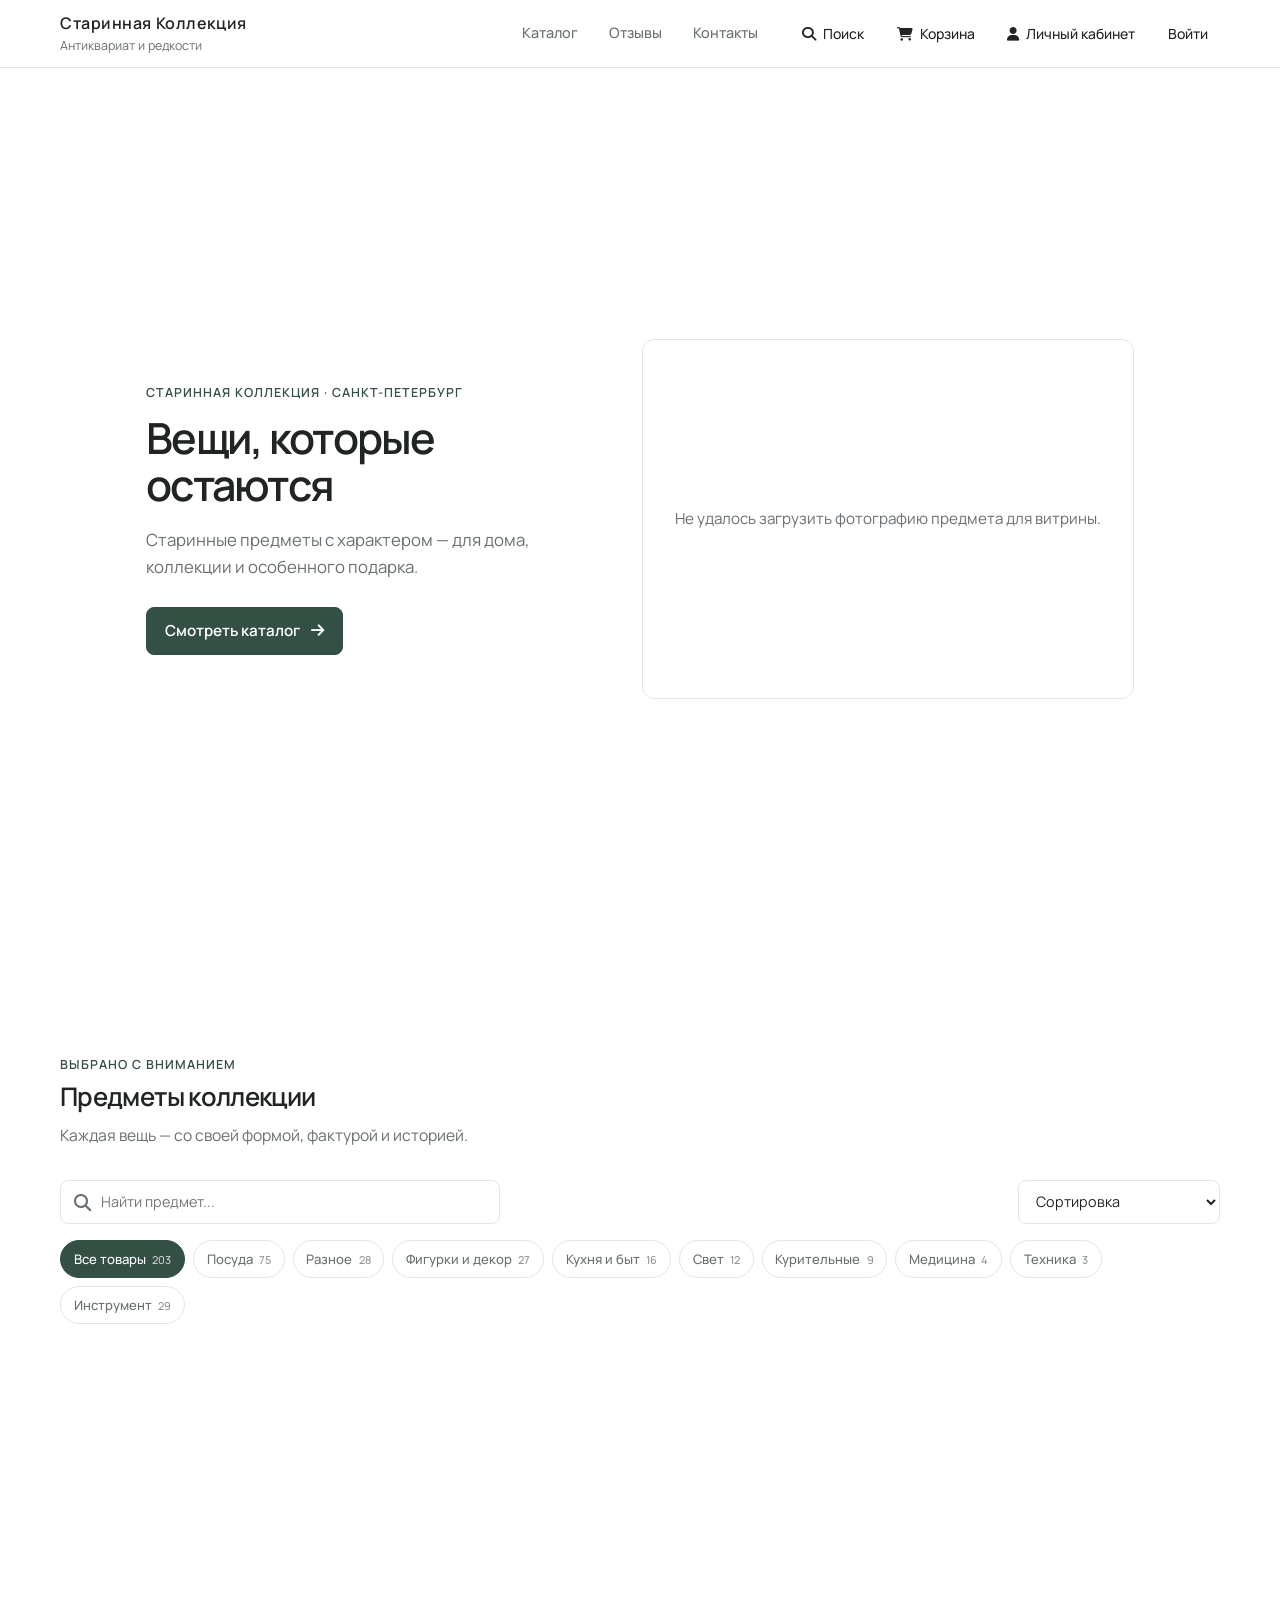
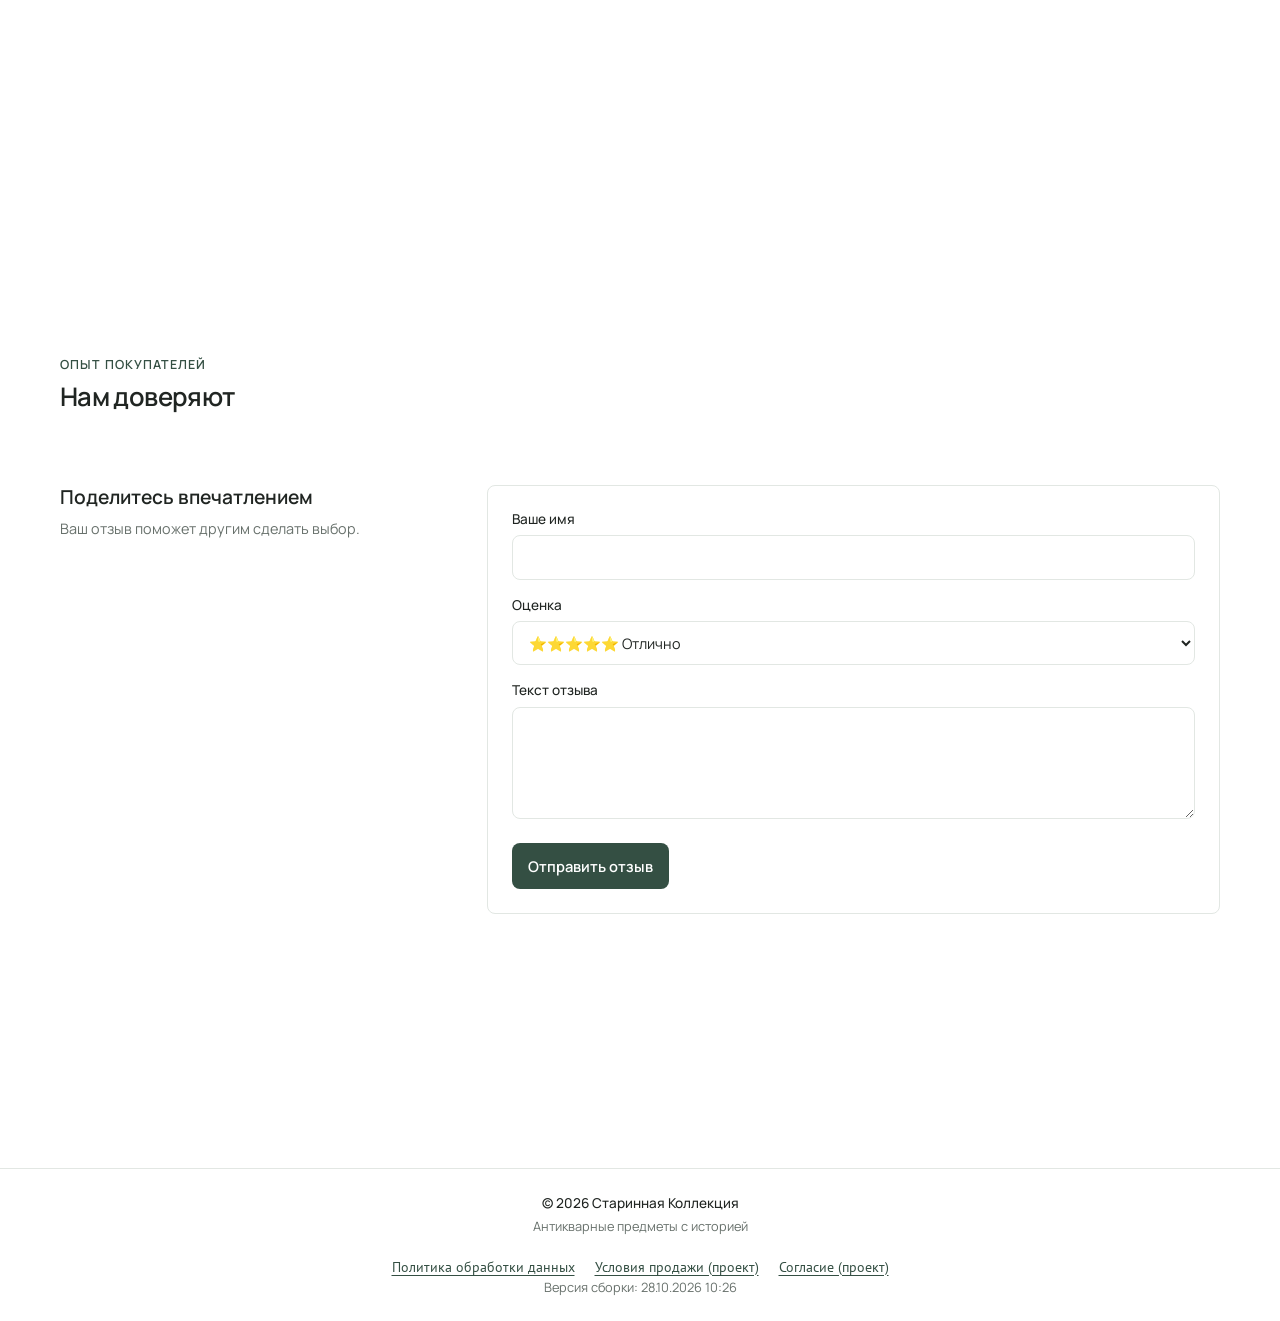
==== index.html @ 0334d9f9 "Add files via upload" ====
<!DOCTYPE html>
<html lang="ru">
<head>
    <meta charset="UTF-8">
    <meta name="viewport" content="width=device-width, initial-scale=1.0">
    <meta http-equiv="Content-Security-Policy" content="connect-src 'self' https://qxaokgxjahojcqevlwhb.supabase.co wss://qxaokgxjahojcqevlwhb.supabase.co https://esm.sh/@imgly/background-removal@1.5.5/ https://staticimgly.com/@imgly/background-removal-data/1.5.5/dist/;">
    <meta name="theme-color" content="#ffffff">
    <script>
        try {
            const darkTheme = localStorage.getItem('maison-antique-theme') === 'dark';
            document.documentElement.dataset.theme = darkTheme ? 'dark' : 'light';
            document.querySelector('meta[name="theme-color"]').content = darkTheme ? '#0e0e0d' : '#ffffff';
        } catch (error) {
            document.documentElement.dataset.theme = 'light';
            document.querySelector('meta[name="theme-color"]').content = '#ffffff';
        }
    </script>
    <title>Старинная Коллекция — Антиквариат и Редкости</title>
    <meta name="description" content="Старинная Коллекция — интернет-магазин антикварных предметов и редкостей. Каталог, информация о доставке и связь с продавцом.">
    <link rel="icon" type="image/svg+xml" href="icon.svg">
    <link rel="preload" href="https://20.img.avito.st/image/1/1.IEtC17a5jKJ0fk6nDstJUth0iqj29IRg83SOpv5-hqA.tYRgjCpBrWv1XUH5AW1mdQuFULNS26klw4SbJEH8M6w?cqp=2.t1HIWs49Zlua0bThgVnHIpZuebLj66sfMbxQTVJ8d_0j8T1a6TujNC2Ztf15ZpTDGKmKvo-IgyzBmmY5Vg0=" as="image" fetchpriority="high" referrerpolicy="no-referrer">
    <link rel="preconnect" href="https://fonts.googleapis.com">
    <link rel="preconnect" href="https://fonts.gstatic.com" crossorigin>
    <link rel="preload" href="https://fonts.googleapis.com/css2?family=Manrope:wght@400;500;600;700&family=Old+Standard+TT:ital,wght@0,400;0,700;1,400&family=PT+Sans:wght@400;700&display=swap" as="style" onload="this.onload=null;this.rel='stylesheet'">
    <link rel="preload" href="https://cdnjs.cloudflare.com/ajax/libs/font-awesome/6.4.0/css/all.min.css" as="style" onload="this.onload=null;this.rel='stylesheet'">
    <link rel="preconnect" href="https://cdn.jsdelivr.net" crossorigin>
    <link rel="preconnect" href="https://qxaokgxjahojcqevlwhb.supabase.co" crossorigin>
    <link rel="manifest" href="manifest.webmanifest">
    <link rel="stylesheet" href="css/design-system.css">
    <link rel="stylesheet" href="css/style.css">
    <link rel="preload" href="css/auth.css" as="style" onload="this.onload=null;this.rel='stylesheet'">
    <link rel="preload" href="css/admin.css" as="style" onload="this.onload=null;this.rel='stylesheet'">
    <link rel="stylesheet" href="css/messages.css">
    <link rel="preload" href="css/profile.css" as="style" onload="this.onload=null;this.rel='stylesheet'">
    <link rel="stylesheet" href="css/legal.css">
    <link rel="stylesheet" href="css/theme.css">
    <noscript>
        <link rel="stylesheet" href="https://fonts.googleapis.com/css2?family=Manrope:wght@400;500;600;700&family=Old+Standard+TT:ital,wght@0,400;0,700;1,400&family=PT+Sans:wght@400;700&display=swap">
        <link rel="stylesheet" href="https://cdnjs.cloudflare.com/ajax/libs/font-awesome/6.4.0/css/all.min.css">
        <link rel="stylesheet" href="css/auth.css">
        <link rel="stylesheet" href="css/admin.css">
        <link rel="stylesheet" href="css/profile.css">
    </noscript>
</head>
<body>
<header class="site-header home-header">
    <div class="container">
        <div class="header-content">
            <div class="logo">
                <h1 class="logo-text"><a href="#shop">Старинная Коллекция</a></h1>
                <p class="logo-subtitle">Антиквариат и редкости</p>
            </div>
            <nav class="primary-nav" aria-label="Основная навигация">
                <a href="#products">Каталог</a>
                <a href="#reviews">Отзывы</a>
                <button type="button" data-open-contact>Контакты</button>
            </nav>
            <div class="header-actions">
                <a href="#search-input" class="header-search"><i class="fas fa-search" aria-hidden="true"></i><span>Поиск</span></a>
                <a href="#cart" id="cart-btn" class="btn-phone"><i class="fas fa-shopping-bag" aria-hidden="true"></i><span>Корзина</span></a>
                <a href="#lk" class="btn-phone header-account"><i class="fas fa-user" aria-hidden="true"></i><span>Личный кабинет</span></a>
                <button type="button" class="btn-phone header-login" id="auth-open">Войти</button>
            </div>
        </div>
    </div>
</header>
<main id="view-shop">

    <section class="hero">
        <div class="container">
            <div class="hero-content">
                <div class="hero-copy">
                    <p class="hero-eyebrow">Старинная Коллекция <span>·</span> Санкт-Петербург</p>
                    <h2 class="hero-title">Вещи, которые остаются</h2>
                    <p class="hero-subtitle">Старинные предметы с характером — для дома, коллекции и особенного подарка.</p>
                    <div class="hero-actions">
                        <a href="#products" class="btn-primary">Смотреть каталог <i class="fas fa-arrow-right" aria-hidden="true"></i></a>
                    </div>
                </div>
                <figure class="hero-visual featured-showcase" id="featured-product" data-featured-avito-id="1798483850" aria-label="Выбор коллекции">
                    <a class="featured-showcase-image-link" id="featured-product-image-link" href="#products" aria-label="Открыть рекомендованный предмет">
                        <div class="featured-showcase-image-stage">
                            <img id="featured-product-image" src="https://20.img.avito.st/image/1/1.IEtC17a5jKJ0fk6nDstJUth0iqj29IRg83SOpv5-hqA.tYRgjCpBrWv1XUH5AW1mdQuFULNS26klw4SbJEH8M6w?cqp=2.t1HIWs49Zlua0bThgVnHIpZuebLj66sfMbxQTVJ8d_0j8T1a6TujNC2Ztf15ZpTDGKmKvo-IgyzBmmY5Vg0=" alt="Папиросницы, спичечница и др" referrerpolicy="no-referrer" decoding="async" loading="eager" fetchpriority="high">
                        </div>
                    </a>
                    <figcaption class="featured-showcase-caption">
                        <div class="featured-showcase-copy">
                            <span class="hero-caption-label">Выбор коллекции</span>
                            <h3 class="hero-caption-title"><a id="featured-product-title" href="#products"></a></h3>
                            <p class="featured-showcase-price" id="featured-product-price"></p>
                            <p class="featured-showcase-description" id="featured-product-description"></p>
                        </div>
                        <a class="featured-showcase-action" id="featured-product-action" href="#products">
                            Смотреть предмет <i class="fas fa-arrow-right" aria-hidden="true"></i>
                        </a>
                    </figcaption>
                </figure>
                <div class="featured-showcase-empty" id="featured-product-empty" role="status" hidden>
                    Сейчас нет предметов с фотографиями для витрины.
                </div>
            </div>
        </div>
    </section>

    <section id="products" class="products-section">
        <div class="container">
            <div class="section-intro">
                <p class="section-kicker">Выбрано с вниманием</p>
                <h2 class="section-title">Предметы коллекции</h2>
                <p class="section-description">Каждая вещь — со своей формой, фактурой и историей.</p>
            </div>

            <div class="search-sort-bar">
                <div class="search-box">
                    <i class="fas fa-search" aria-hidden="true"></i>
                    <input type="search" id="search-input" aria-label="Поиск по названию, описанию или категории" placeholder="Найти предмет..." oninput="searchProducts()">
                </div>
                <div class="sort-options">
                    <label class="sr-only" for="sort-select">Сортировка товаров</label>
                    <select id="sort-select" onchange="handleSort(this.value)">
                        <option value="default">Сортировка</option>
                        <option value="price-asc">Цена: по возрастанию</option>
                        <option value="price-desc">Цена: по убыванию</option>
                        <option value="new-first">Новинки</option>
                    </select>
                    <button class="reset-btn" onclick="resetFilters()" style="display:none" id="reset-filters-btn">Сброс</button>
                </div>
            </div>

            <div class="category-filters" id="category-filters">
            </div>

            <div class="products-grid" id="products-grid">
            </div>
        </div>
    </section>

    <section id="reviews" class="reviews-section">
        <div class="container">
            <div class="section-intro">
                <p class="section-kicker">Опыт покупателей</p>
                <h2 class="section-title">Нам доверяют</h2>
            </div>

            <div class="reviews-container" id="reviews-container">
            </div>

            <div class="review-form-section">
                <div class="review-form-heading">
                    <h3 class="form-title">Поделитесь впечатлением</h3>
                    <p>Ваш отзыв поможет другим сделать выбор.</p>
                </div>
                <form id="review-form" class="vintage-form">
                    <div class="form-group">
                        <label for="review-name">Ваше имя</label>
                        <input type="text" id="review-name" name="name" required>
                    </div>
                    <div class="form-group">
                        <label for="review-rating">Оценка</label>
                        <select id="review-rating" name="rating" required>
                            <option value="5">⭐⭐⭐⭐⭐ Отлично</option>
                            <option value="4">⭐⭐⭐⭐ Хорошо</option>
                            <option value="3">⭐⭐⭐ Нормально</option>
                            <option value="2">⭐⭐ Плохо</option>
                            <option value="1">⭐ Ужасно</option>
                        </select>
                    </div>
                    <div class="form-group">
                        <label for="review-text">Текст отзыва</label>
                        <textarea id="review-text" name="text" rows="4" required></textarea>
                    </div>
                    <button type="submit" class="btn-submit">Отправить отзыв</button>
                </form>
            </div>
        </div>
    </section>

    </main>
<dialog id="contact-dialog" class="contact-dialog" aria-labelledby="contact-dialog-title">
        <div class="contact-dialog-header">
            <div><p class="section-kicker">Мы на связи</p><h2 id="contact-dialog-title">Контакты</h2></div>
            <button type="button" class="contact-dialog-close" data-close-contact aria-label="Закрыть контакты">×</button>
        </div>
        <div class="contact-card">
            <div class="contact-item">
                <span class="contact-icon" aria-hidden="true">📞</span>
                <div class="contact-info">
                    <p class="contact-label">Телефон</p>
                    <p class="contact-value"><a href="tel:+79046334595">+7 (904) 633-45-95</a></p>
                </div>
            </div>
            <div class="contact-item">
                <span class="contact-icon" aria-hidden="true">📍</span>
                <div class="contact-info">
                    <p class="contact-label">Город</p>
                    <p class="contact-value">Санкт-Петербург</p>
                </div>
            </div>
            <div class="contact-item">
                <span class="contact-icon" aria-hidden="true">✉️</span>
                <div class="contact-info">
                    <p class="contact-label">Email</p>
                    <p class="contact-value"><a href="mailto:info@antique-shop.ru">info@antique-shop.ru</a></p>
                </div>
            </div>
        </div>
        <div class="social-links">
            <button type="button" class="social-link" onclick="openShopChat()">Сообщения на сайте</button>
            <a href="https://www.avito.ru/user/39b1f3f161f1355a0778e101989f1a3f/profile/all/kollektsionirovanie?id=8213894410&iid=8213894410&page_from=from_item_messenger&src=messenger&sellerId=39b1f3f161f1355a0778e101989f1a3f" class="social-link" target="_blank" rel="noopener">Avito</a>
        </div>
</dialog>
<main id="view-tool" hidden>
    <section class="tool-hero">
        <div class="container tool-hero-inner">
            <div class="tool-hero-copy">
                <p class="tool-eyebrow">Отдельное направление коллекции</p>
                <h1>Инструмент</h1>
                <p>Старинные приборы и инструменты — предметы точной механики, продуманной формы и повседневной истории.</p>
                <a href="#shop" class="tool-back-link"><i class="fas fa-arrow-left" aria-hidden="true"></i> Весь каталог</a>
            </div>
            <figure class="tool-hero-image" id="tool-hero-image" hidden></figure>
        </div>
    </section>
    <section class="tool-catalog-section">
        <div class="container">
            <div class="tool-catalog-heading">
                <div><p class="tool-eyebrow">Подборка</p><h2>Инструменты и приборы</h2></div>
                <p>Предметы из существующего каталога магазина.</p>
            </div>
            <div class="tool-controls">
                <label class="tool-search"><span class="sr-only">Поиск инструментов</span><i class="fas fa-search" aria-hidden="true"></i><input id="tool-search-input" type="search" placeholder="Найти предмет…"></label>
                <label class="sr-only" for="tool-sort-select">Сортировка инструментов</label>
                <select id="tool-sort-select" class="tool-sort-select">
                    <option value="default">Сортировка</option>
                    <option value="price-asc">Цена: по возрастанию</option>
                    <option value="price-desc">Цена: по убыванию</option>
                    <option value="new-first">Новинки</option>
                </select>
            </div>
            <div class="products-grid tool-products-grid" id="tool-products-grid" aria-live="polite"></div>
        </div>
    </section>
</main>
<div id="view-product" hidden><main class="product-detail-section"><div class="container">
        <a href="#shop" class="btn-back">← Вернуться к товарам</a>

        <div class="product-detail-container" id="p-product-detail">
            <!-- Content will be rendered here by JavaScript -->
        </div>
    </div></main></div>
<div id="view-cart" class="cart-page" hidden><main class="cart-container">
        <div class="cart-header">
            <p class="cart-eyebrow">Ваш выбор</p>
            <h1>Корзина</h1>
            <p>В корзине <span id="c-cart-count">0</span> шт.</p>
        </div>

        <div class="cart-layout is-empty" id="c-cart-layout">
            <div id="c-cart-items" class="cart-items">
                <div class="empty-cart">
                    <span class="empty-cart-icon"><i class="fas fa-bag-shopping" aria-hidden="true"></i></span>
                    <h2>Пока здесь пусто</h2>
                    <p>Выберите предметы, которые хотите сохранить в корзине.</p>
                    <a href="#shop" class="empty-cart-action">Перейти в каталог</a>
                </div>
            </div>

            <aside class="cart-sidebar" aria-label="Итоги выбранных предметов">
                <div id="c-cart-summary" class="cart-summary" style="display: none;">
                    <p class="summary-eyebrow">Сводка выбора</p>
                    <h2 class="summary-title">Итого</h2>
                    <div class="summary-row">
                        <span>Товары</span>
                        <span id="c-subtotal">0 ₽</span>
                    </div>
                    <div class="summary-row">
                        <span>Приобретение</span>
                        <span>Детали уточнит менеджер</span>
                    </div>
                    <div class="summary-total">
                        <span>Стоимость предметов</span>
                        <span id="c-total">0 ₽</span>
                    </div>
                    <button class="btn-request-purchase" id="c-request-purchase" type="button">Оформить заявку</button>
                    <button class="clear-cart-btn" type="button" onclick="clearCart()">Очистить корзину</button>
                </div>
            </aside>
        </div>

        <a href="#shop" class="back-link"><i class="fas fa-arrow-left"></i> Продолжить покупки</a>
    </main></div>
<dialog id="purchase-inquiry-dialog" class="inquiry-dialog" aria-labelledby="inquiry-title">
    <div class="inquiry-dialog-panel">
        <button type="button" class="inquiry-close" id="inquiry-close" aria-label="Закрыть форму">&times;</button>
        <div id="inquiry-form-content">
            <header class="inquiry-header">
                <p class="inquiry-eyebrow">MAISON D’ANTIQUE</p>
                <h2 id="inquiry-title">Заявка на приобретение</h2>
                <p class="inquiry-intro">Проверьте состав заявки. После подтверждения она сохранится в вашем личном кабинете и появится в переписке с менеджером. Наличие и детали приобретения вы сможете обсудить в чате.</p>
            </header>
            <section class="inquiry-composition" aria-labelledby="inquiry-composition-title">
                <h3 id="inquiry-composition-title">Товары в заявке</h3>
                <div id="inquiry-items" class="inquiry-items"></div>
                <div class="inquiry-total"><span>Предварительная сумма</span><strong id="inquiry-total">—</strong></div>
            </section>
            <form id="purchase-inquiry-form" class="inquiry-form">
                <p id="inquiry-status" class="inquiry-status" role="status" aria-live="polite" hidden></p>
                <p class="inquiry-privacy">Заявка будет сохранена для вашего аккаунта. Цены и доступность сервер проверит повторно при оформлении.</p>
                <button id="inquiry-submit" class="inquiry-submit" type="submit">Подтвердить заявку</button>
            </form>
        </div>
        <section id="inquiry-success" class="inquiry-success" aria-labelledby="inquiry-success-title" hidden>
            <p class="inquiry-eyebrow">MAISON D’ANTIQUE</p>
            <span class="inquiry-success-mark" aria-hidden="true"><i class="fas fa-check"></i></span>
            <h2 id="inquiry-success-title">Заявка сохранена</h2>
            <p id="inquiry-success-number" class="inquiry-success-number"></p>
            <p>Заявка появилась в разделе «Заказы». Продолжить обсуждение с менеджером можно в связанном чате.</p>
            <button type="button" class="inquiry-submit" id="inquiry-open-order">Открыть заявку</button>
            <button type="button" class="inquiry-submit inquiry-submit-secondary" id="inquiry-discuss-order">Обсудить заявку</button>
            <button type="button" class="inquiry-submit" id="inquiry-success-close">Закрыть</button>
        </section>
    </div>
</dialog>
<div id="view-lk" class="lk-page" hidden><main class="lk-container">
        <header class="lk-header">
            <div>
                <p class="lk-eyebrow">Ваш аккаунт</p>
                <h1>Личный кабинет</h1>
                <p>Заказы, избранное и настройки — в одном месте.</p>
            </div>
            <button type="button" class="lk-header-action" onclick="openLkSection('profile')"><i class="fas fa-user-pen" aria-hidden="true"></i> Редактировать профиль</button>
        </header>

        <section class="lk-user-card" aria-label="Профиль покупателя">
            <div class="lk-avatar lk-profile-avatar" id="l-profile-avatar" aria-hidden="true">👤</div>
            <div class="lk-user-info">
                <p class="lk-user-label">Аккаунт покупателя</p>
                <h2 id="l-user-name">Покупатель</h2>
                <p id="l-account-email-row" hidden><span class="lk-meta-label">Электронная почта</span> <span id="l-account-email"></span></p>
                <p id="l-registration-row" hidden><span class="lk-meta-label">Дата регистрации</span> <span id="l-registration-date"></span></p>
            </div>
            <div class="lk-account-actions">
                <button type="button" class="lk-logout-btn" id="l-account-logout" hidden>Выйти</button>
            </div>
        </section>

        <div class="lk-stats" aria-label="Сводка аккаунта">
            <div class="lk-stat-card"><span class="lk-stat-icon"><i class="fas fa-box" aria-hidden="true"></i></span><div><strong class="lk-stat-value" id="l-order-count">0</strong><span class="lk-stat-label">Заказы</span></div></div>
            <div class="lk-stat-card"><span class="lk-stat-icon"><i class="fas fa-heart" aria-hidden="true"></i></span><div><strong class="lk-stat-value" id="l-favorite-count">0</strong><span class="lk-stat-label">Избранное</span></div></div>
            <div class="lk-stat-card"><span class="lk-stat-icon"><i class="fas fa-star" aria-hidden="true"></i></span><div><strong class="lk-stat-value" id="l-review-count">0</strong><span class="lk-stat-label">Отзывы</span></div></div>
            <div class="lk-stat-card"><span class="lk-stat-icon"><i class="fas fa-eye" aria-hidden="true"></i></span><div><strong class="lk-stat-value" id="l-viewed-count">0</strong><span class="lk-stat-label">Просмотрено</span></div></div>
        </div>

        <div class="lk-shell">
            <nav class="lk-menu" aria-label="Разделы личного кабинета">
                <button type="button" class="lk-menu-btn active" data-section="overview" aria-current="page" onclick="showSection('overview', this)"><i class="fas fa-grid-2" aria-hidden="true"></i> Обзор</button>
                <button type="button" class="lk-menu-btn" data-section="orders" onclick="showSection('orders', this)"><i class="fas fa-box" aria-hidden="true"></i> Мои заказы</button>
                <button type="button" class="lk-menu-btn" data-section="history" onclick="showSection('history', this)"><i class="fas fa-clock-rotate-left" aria-hidden="true"></i> История просмотров</button>
                <button type="button" class="lk-menu-btn" data-section="favorites" onclick="showSection('favorites', this)"><i class="fas fa-heart" aria-hidden="true"></i> Избранное</button>
                <button type="button" class="lk-menu-btn" data-section="reviews" onclick="showSection('reviews', this)"><i class="fas fa-star" aria-hidden="true"></i> Мои отзывы</button>
                <button type="button" class="lk-menu-btn" data-section="messages" onclick="showSection('messages', this)"><i class="fas fa-message" aria-hidden="true"></i> Сообщения</button>
                <button type="button" class="lk-menu-btn" data-section="profile" onclick="showSection('profile', this)"><i class="fas fa-gear" aria-hidden="true"></i> Профиль и настройки</button>
                <button type="button" class="lk-menu-btn" id="l-manage-button" data-section="manage" onclick="showSection('manage', this)" hidden><i class="fas fa-sliders" aria-hidden="true"></i> Управление магазином</button>
            </nav>

            <div class="lk-content">
                <section id="l-overview" class="lk-section active" aria-labelledby="l-overview-title">
                    <div class="lk-section-heading"><div><p class="lk-eyebrow">С возвращением</p><h2 id="l-overview-title">Обзор аккаунта</h2></div></div>
                    <div class="lk-overview-links">
                        <button type="button" class="lk-overview-link" onclick="openLkSection('orders')"><i class="fas fa-box" aria-hidden="true"></i><span>Посмотреть заказы</span><i class="fas fa-arrow-right" aria-hidden="true"></i></button>
                        <button type="button" class="lk-overview-link" onclick="openLkSection('favorites')"><i class="fas fa-heart" aria-hidden="true"></i><span>Открыть избранное</span><i class="fas fa-arrow-right" aria-hidden="true"></i></button>
                        <button type="button" class="lk-overview-link" onclick="openLkSection('history')"><i class="fas fa-clock-rotate-left" aria-hidden="true"></i><span>Недавно просмотренное</span><i class="fas fa-arrow-right" aria-hidden="true"></i></button>
                        <button type="button" class="lk-overview-link" onclick="openLkSection('messages')"><i class="fas fa-message" aria-hidden="true"></i><span>Перейти к сообщениям</span><i class="fas fa-arrow-right" aria-hidden="true"></i></button>
                    </div>
                    <div class="lk-overview-panel">
                        <h3>Последний заказ</h3>
                        <div id="l-overview-order" class="lk-overview-order"><p class="lk-empty-text">Загружаем данные аккаунта…</p></div>
                    </div>
                </section>

                <section id="l-orders" class="lk-section" aria-labelledby="l-orders-title">
                    <div class="lk-section-heading"><div><p class="lk-eyebrow">Покупки</p><h2 id="l-orders-title">Мои заказы</h2></div></div>
                    <p id="l-orders-error" class="lk-notice lk-notice-error" role="status" hidden></p>
                    <div class="lk-order-list" id="l-orders-list" aria-live="polite" aria-busy="true"><p class="lk-loading">Загружаем заказы…</p></div>
                </section>

                <section id="l-history" class="lk-section" aria-labelledby="l-history-title">
                    <div class="lk-section-heading"><div><p class="lk-eyebrow">Недавно открытое</p><h2 id="l-history-title">История просмотров</h2></div><button type="button" id="l-clear-history" class="lk-text-action" onclick="lkClearViewed()" hidden>Очистить историю</button></div>
                    <p class="lk-section-note">Список хранится в этом браузере и показывает последние просмотренные товары.</p>
                    <div class="lk-product-list" id="l-viewed-list"></div>
                </section>

                <section id="l-favorites" class="lk-section" aria-labelledby="l-favorites-title">
                    <div class="lk-section-heading"><div><p class="lk-eyebrow">Сохранённые товары</p><h2 id="l-favorites-title">Избранное</h2></div></div>
                    <div class="lk-product-grid" id="l-favorites-list"></div>
                </section>

                <section id="l-reviews" class="lk-section" aria-labelledby="l-reviews-title">
                    <div class="lk-section-heading"><div><p class="lk-eyebrow">Ваши впечатления</p><h2 id="l-reviews-title">Мои отзывы</h2></div></div>
                    <p class="lk-section-note">Отзывы сохраняются в этом браузере и не привязаны к аккаунту.</p>
                    <div class="lk-review-list" id="l-user-reviews-list"></div>
                </section>

                <section id="l-messages" class="lk-section" aria-labelledby="l-messages-title">
                    <div class="lk-section-heading"><div><p class="lk-eyebrow">Связь с магазином</p><h2 id="l-messages-title">Сообщения</h2></div></div>
                    <div class="lk-message-card">
                        <span class="lk-message-icon"><i class="fas fa-comments" aria-hidden="true"></i></span>
                        <div><h3>Диалоги с магазином</h3><p>Список переписок и сообщения доступны в существующем защищённом окне сообщений.</p></div>
                        <button type="button" id="l-open-messages" class="lk-primary-btn" onclick="openShopChat()" hidden>Открыть сообщения</button>
                        <p id="l-messages-unavailable" class="lk-empty-text" hidden>Сообщения пока недоступны.</p>
                    </div>
                </section>

                <section id="l-profile" class="lk-section" aria-labelledby="l-profile-title">
                    <div class="lk-section-heading"><div><p class="lk-eyebrow">Личные данные</p><h2 id="l-profile-title">Профиль и настройки</h2></div></div>
                    <div id="l-profile-auth-notice" class="lk-message-card" hidden>
                        <div><h3>Войдите в аккаунт</h3><p>После входа вы сможете изменить имя и фотографию профиля.</p></div>
                        <button type="button" class="lk-primary-btn" onclick="document.getElementById('auth-open')?.click()">Войти</button>
                    </div>
                    <section class="lk-profile-edit" id="profile-edit-panel" hidden>
                        <form id="profile-edit-form">
                            <div class="lk-profile-edit-grid">
                                <div class="lk-form-group">
                                    <label for="profile-display-name">Имя</label>
                                    <input id="profile-display-name" type="text" maxlength="60" placeholder="Как к тебе обращаться" autocomplete="name">
                                </div>
                                <div class="profile-photo-theme-row">
                                    <div class="lk-form-group">
                                        <label for="profile-photo-file">Фотография профиля</label>
                                        <input id="profile-photo-file" type="file" accept="image/jpeg,image/png,image/webp,image/gif">
                                        <small>JPG, PNG, WEBP или GIF, до 5 МБ.</small>
                                    </div>
                                    <div class="theme-setting">
                                        <div class="theme-setting-copy">
                                            <span class="theme-setting-title" id="theme-setting-title">Оформление</span>
                                            <span class="theme-setting-state" id="theme-setting-state">Светлая</span>
                                        </div>
                                        <button type="button" class="theme-toggle" id="theme-toggle" role="switch" aria-checked="false" aria-labelledby="theme-setting-title" aria-describedby="theme-setting-state">
                                            <span class="theme-toggle-thumb" aria-hidden="true"></span>
                                        </button>
                                    </div>
                                </div>
                            </div>
                            <button type="submit" class="lk-primary-btn" id="profile-save-button">Сохранить изменения</button>
                            <p class="lk-profile-message" id="profile-edit-message" role="status" aria-live="polite"></p>
                        </form>
                    </section>
                </section>

                <section id="l-manage" class="lk-section" aria-label="Управление магазином">
                    <div id="account-admin-tools" hidden></div>
                </section>
            </div>
        </div>
    </main></div>
<footer class="site-footer">
        <div class="container">
            <p class="footer-text">&copy; 2026 Старинная Коллекция</p>
            <p class="footer-subtext">Антикварные предметы с историей</p>
            <nav class="legal-footer-links" aria-label="Правовая информация">
                <a href="privacy-policy.html">Политика обработки данных</a>
                <a href="public-offer.html">Условия продажи (проект)</a>
                <a href="personal-data-consent.html">Согласие (проект)</a>
            </nav>
        </div>
    <p class="footer-subtext" style="font-size:.8rem">Версия сборки: 28.10.2026 10:26</p></footer>

<aside class="legal-notice" id="browser-storage-notice" aria-label="Информация о данных браузера" hidden>
    <p>Для работы магазина браузер хранит корзину, избранное и другие настройки. Это информационное сообщение, а не запрос согласия на обработку данных. <a href="privacy-policy.html">Подробнее</a>.</p>
    <button type="button" id="browser-storage-notice-dismiss">Понятно</button>
</aside>

<div class="auth-overlay" id="auth-overlay" hidden>
  <section class="auth-dialog" role="dialog" aria-modal="true" aria-labelledby="auth-title" aria-describedby="auth-subtitle">
    <div class="auth-brand">
      <span class="auth-brand-mark" aria-hidden="true"><i class="fas fa-cube"></i></span>
      <span><strong>Старинная Коллекция</strong><small>Антиквариат и редкости</small></span>
    </div>
    <button type="button" class="auth-close" id="auth-close" aria-label="Закрыть">×</button>
    <div class="auth-heading">
      <p class="auth-kicker">Личный аккаунт</p>
      <h2 id="auth-title">С возвращением</h2>
      <p class="auth-subtitle" id="auth-subtitle">Войдите, чтобы продолжить покупки и следить за заказами.</p>
    </div>
    <div class="auth-tabs" role="tablist" aria-label="Авторизация">
      <button type="button" class="active" id="auth-tab-login" role="tab" aria-selected="true" aria-controls="auth-form">Вход</button>
      <button type="button" id="auth-tab-register" role="tab" aria-selected="false" aria-controls="auth-form">Регистрация</button>
    </div>
    <form id="auth-form" autocomplete="on">
      <div class="auth-field">
        <label for="auth-email">Электронная почта</label>
        <input id="auth-email" name="email" type="email" autocomplete="email" placeholder="name@example.com" required>
      </div>
      <div class="auth-field">
        <label for="auth-password">Пароль</label>
        <div class="password-field">
          <input id="auth-password" name="password" type="password" minlength="8" autocomplete="current-password" placeholder="Введите пароль" required>
          <button type="button" id="auth-password-toggle" class="password-toggle" aria-label="Показать пароль" aria-pressed="false" title="Показать пароль"><i class="fa-solid fa-eye" aria-hidden="true"></i></button>
        </div>
        <small id="auth-password-hint" class="auth-field-hint" hidden>Не менее 8 символов.</small>
      </div>
      <p id="auth-message" class="auth-message" role="status" aria-live="polite" aria-atomic="true" hidden></p>
      <button type="submit" class="auth-submit" id="auth-submit">Войти</button>
    </form>
    <p class="auth-recovery-note">Восстановление пароля через сайт пока недоступно. <a href="#contact" id="auth-contact-link">Свяжитесь с магазином</a>.</p>
    <p class="auth-footnote">Аккаунт поможет сохранить избранное и видеть информацию о заказах.</p>
    <p class="auth-footnote">Информация об обработке данных: <a href="privacy-policy.html" target="_blank" rel="noopener noreferrer">политика магазина</a>.</p>
  </section>
</div>

<script src="js/catalog.js" defer></script>
<script src="js/featured-product.js" defer></script>
<script src="https://cdn.jsdelivr.net/npm/@supabase/supabase-js@2.119.2/dist/umd/supabase.js"
    integrity="sha384-A97u3Qnt9GZHURO9YJZRe7VQgGUeFzcv6I1oIGnUTxQrCxnpQMwR0/G8F2zt9abZ"
    crossorigin="anonymous" defer></script>
<script src="js/config.js" defer></script>
<script src="js/legal-notice.js" defer></script>
<script src="js/supabase-store.js" defer></script>
<script src="js/auth.js" defer></script>
<script src="js/profile.js" defer></script>
<script src="js/price-utils.js" defer></script>
<script src="js/app.js" defer></script>
<script src="js/pages.js" defer></script>
<script src="js/messages.js" defer></script>
<script src="js/account-admin.js" defer></script>
<script src="js/animations.js" defer></script>
<script src="js/theme.js" defer></script>
</body>
</html>
---- css/design-system.css ----
/* Shared design tokens for the site's light and dark themes. */
:root {
    color-scheme: var(--ds-color-scheme, light);
    --ds-color-scheme: light;
    --ds-color-background: #fff;
    --ds-color-surface: #fff;
    --ds-color-surface-subtle: #f7f7f5;
    --ds-color-text: #202522;
    --ds-color-text-muted: #68716c;
    --ds-color-accent: #344f43;
    --ds-color-accent-hover: #293f35;
    --ds-color-accent-subtle: #e9f0ec;
    --ds-color-border: #e2e7e3;
    --ds-color-error: #b54747;
    --ds-color-error-border: #e8caca;
    --ds-color-error-subtle: #fbefef;
    --ds-color-on-error: #fff;
    --ds-color-success: #2f6b4f;
    --ds-color-success-border: #cfe2d5;
    --ds-color-success-subtle: #edf5f0;
    --ds-color-accent-border: #d7e2db;
    --ds-color-warning: #8a4b08;
    --ds-color-warning-subtle: #fff8eb;
    --ds-color-warning-border: #e8c994;
    --ds-color-focus: #6e8f7e;
    --ds-color-focus-ring: rgb(110 143 126 / 20%);
    --ds-color-on-accent: #fff;

    --ds-space-1: 4px;
    --ds-space-2: 8px;
    --ds-space-3: 12px;
    --ds-space-4: 16px;
    --ds-space-5: 24px;
    --ds-space-6: 32px;
    --ds-space-7: 48px;
    --ds-space-8: 64px;

    --ds-radius-sm: 8px;
    --ds-radius-md: 12px;
    --ds-radius-lg: 16px;
    --ds-radius-pill: 999px;

    --ds-shadow-sm: 0 1px 3px rgb(32 37 34 / 6%);
    --ds-shadow-md: 0 8px 24px rgb(32 37 34 / 10%);
    --ds-shadow-dialog: 0 24px 64px rgb(20 26 22 / 22%);

    --ds-font-family: "Manrope", system-ui, -apple-system, "Segoe UI", sans-serif;
    --ds-font-size-caption: 0.875rem;
    --ds-font-size-body: 1rem;
    --ds-font-size-card-title: 1.125rem;
    --ds-font-size-section-title: clamp(1.5rem, 2vw, 2rem);
    --ds-font-size-page-title: clamp(2rem, 4vw, 3rem);
    --ds-line-height-body: 1.5;
    --ds-line-height-heading: 1.2;

    --ds-duration-fast: 150ms;
    --ds-duration-normal: 200ms;
    --ds-duration-enter: 300ms;
    --ds-ease-standard: cubic-bezier(0.2, 0, 0, 1);
    --ds-transition-control: background-color var(--ds-duration-fast) var(--ds-ease-standard),
        border-color var(--ds-duration-fast) var(--ds-ease-standard),
        color var(--ds-duration-fast) var(--ds-ease-standard),
        box-shadow var(--ds-duration-fast) var(--ds-ease-standard),
        transform var(--ds-duration-fast) var(--ds-ease-standard);
}

:root[data-theme="dark"] {
    --ds-color-scheme: dark;
    --ds-color-background: #0e0e0d;
    --ds-color-surface: #171817;
    --ds-color-surface-subtle: #222321;
    --ds-color-text: #f2f0eb;
    --ds-color-text-muted: #bdb9b1;
    --ds-color-accent: #c4ad78;
    --ds-color-accent-hover: #d3bf91;
    --ds-color-accent-subtle: #2b2923;
    --ds-color-border: rgb(255 255 255 / 12%);
    --ds-color-error: #f08e8e;
    --ds-color-error-border: #5c3535;
    --ds-color-error-subtle: #321f20;
    --ds-color-on-error: #271516;
    --ds-color-success: #8fca9f;
    --ds-color-success-border: #365443;
    --ds-color-success-subtle: #1d2b21;
    --ds-color-accent-border: #665a3d;
    --ds-color-warning: #dfc58e;
    --ds-color-warning-subtle: #2b261b;
    --ds-color-warning-border: #5e4d2e;
    --ds-color-focus: #dbc58e;
    --ds-color-focus-ring: rgb(219 197 142 / 24%);
    --ds-color-on-accent: #17150f;
    --ds-shadow-sm: 0 1px 3px rgb(0 0 0 / 24%);
    --ds-shadow-md: 0 8px 24px rgb(0 0 0 / 34%);
    --ds-shadow-dialog: 0 24px 64px rgb(0 0 0 / 58%);
}

.ds-text,
.ds-caption,
.ds-card-title,
.ds-section-title,
.ds-page-title {
    margin: 0;
    color: var(--ds-color-text);
    font-family: var(--ds-font-family);
    font-style: normal;
}

.ds-text {
    font-size: var(--ds-font-size-body);
    font-weight: 400;
    line-height: var(--ds-line-height-body);
}

.ds-text--muted {
    color: var(--ds-color-text-muted);
}

.ds-caption {
    color: var(--ds-color-text-muted);
    font-size: var(--ds-font-size-caption);
    line-height: var(--ds-line-height-body);
}

.ds-card-title {
    font-size: var(--ds-font-size-card-title);
    font-weight: 600;
    line-height: var(--ds-line-height-heading);
}

.ds-section-title,
.ds-page-title {
    font-weight: 600;
    line-height: var(--ds-line-height-heading);
}

.ds-section-title {
    font-size: var(--ds-font-size-section-title);
}

.ds-page-title {
    font-size: var(--ds-font-size-page-title);
}

.ds-button {
    display: inline-flex;
    min-height: 44px;
    align-items: center;
    justify-content: center;
    gap: var(--ds-space-2);
    padding: var(--ds-space-2) var(--ds-space-4);
    border: 1px solid transparent;
    border-radius: var(--ds-radius-sm);
    background: transparent;
    color: var(--ds-color-text);
    font: 600 var(--ds-font-size-body) / var(--ds-line-height-body) var(--ds-font-family);
    text-align: center;
    text-decoration: none;
    cursor: pointer;
    transition: var(--ds-transition-control);
}

.ds-button--primary {
    background: var(--ds-color-accent);
    color: var(--ds-color-on-accent);
}

.ds-button--primary:hover {
    background: var(--ds-color-accent-hover);
}

.ds-button--secondary {
    border-color: var(--ds-color-border);
    background: var(--ds-color-surface);
}

.ds-button--secondary:hover {
    border-color: var(--ds-color-accent);
    background: var(--ds-color-accent-subtle);
}

.ds-button--quiet:hover {
    background: var(--ds-color-surface-subtle);
}

.ds-button--danger {
    background: var(--ds-color-error);
    color: var(--ds-color-on-error);
}

.ds-button--danger:hover {
    background: #983b3b;
}

.ds-button:active:not(:disabled) {
    transform: translateY(1px);
}

.ds-button:disabled,
.ds-button[aria-disabled="true"] {
    opacity: 0.55;
    cursor: not-allowed;
}

.ds-link {
    color: var(--ds-color-accent);
    text-decoration: underline;
    text-decoration-color: transparent;
    text-underline-offset: 0.2em;
    transition: color var(--ds-duration-fast) var(--ds-ease-standard),
        text-decoration-color var(--ds-duration-fast) var(--ds-ease-standard);
}

.ds-link:hover {
    color: var(--ds-color-accent-hover);
    text-decoration-color: currentColor;
}

.ds-input,
.ds-select,
.ds-textarea {
    width: 100%;
    min-height: 44px;
    padding: var(--ds-space-2) var(--ds-space-3);
    border: 1px solid var(--ds-color-border);
    border-radius: var(--ds-radius-sm);
    background: var(--ds-color-surface);
    color: var(--ds-color-text);
    font: 400 var(--ds-font-size-body) / var(--ds-line-height-body) var(--ds-font-family);
    transition: border-color var(--ds-duration-fast) var(--ds-ease-standard),
        box-shadow var(--ds-duration-fast) var(--ds-ease-standard),
        background-color var(--ds-duration-fast) var(--ds-ease-standard);
}

.ds-textarea {
    min-height: 112px;
    resize: vertical;
}

.ds-input::placeholder,
.ds-textarea::placeholder {
    color: var(--ds-color-text-muted);
    opacity: 0.8;
}

.ds-input:disabled,
.ds-select:disabled,
.ds-textarea:disabled {
    background: var(--ds-color-surface-subtle);
    color: var(--ds-color-text-muted);
    cursor: not-allowed;
}

.ds-input[aria-invalid="true"],
.ds-select[aria-invalid="true"],
.ds-textarea[aria-invalid="true"],
.ds-input.is-error,
.ds-select.is-error,
.ds-textarea.is-error {
    border-color: var(--ds-color-error);
}

.ds-field-error {
    color: var(--ds-color-error);
    font: 500 var(--ds-font-size-caption) / var(--ds-line-height-body) var(--ds-font-family);
}

.ds-checkbox,
.ds-radio {
    width: 18px;
    height: 18px;
    accent-color: var(--ds-color-accent);
    vertical-align: middle;
    cursor: pointer;
}

.ds-checkbox:disabled,
.ds-radio:disabled {
    cursor: not-allowed;
}

.ds-card {
    border: 1px solid var(--ds-color-border);
    border-radius: var(--ds-radius-md);
    background: var(--ds-color-surface);
    color: var(--ds-color-text);
    box-shadow: var(--ds-shadow-sm);
}

.ds-card--interactive {
    transition: border-color var(--ds-duration-normal) var(--ds-ease-standard),
        box-shadow var(--ds-duration-normal) var(--ds-ease-standard),
        transform var(--ds-duration-normal) var(--ds-ease-standard);
}

.ds-card--interactive:hover {
    border-color: var(--ds-color-accent-border);
    box-shadow: var(--ds-shadow-md);
    transform: translateY(-2px);
}

.ds-badge {
    display: inline-flex;
    min-height: 24px;
    align-items: center;
    padding: 2px var(--ds-space-2);
    border-radius: var(--ds-radius-pill);
    background: var(--ds-color-surface-subtle);
    color: var(--ds-color-text-muted);
    font: 600 var(--ds-font-size-caption) / 1.2 var(--ds-font-family);
}

.ds-badge--accent {
    background: var(--ds-color-accent-subtle);
    color: var(--ds-color-accent);
}

.ds-notice {
    padding: var(--ds-space-3) var(--ds-space-4);
    border: 1px solid var(--ds-color-border);
    border-radius: var(--ds-radius-sm);
    background: var(--ds-color-surface);
    color: var(--ds-color-text);
}

.ds-notice--error {
    border-color: var(--ds-color-error-border);
    background: var(--ds-color-error-subtle);
    color: var(--ds-color-error);
}

.ds-notice--success {
    border-color: var(--ds-color-success-border);
    background: var(--ds-color-success-subtle);
    color: var(--ds-color-success);
}

dialog.ds-modal {
    width: min(100% - 32px, 520px);
    max-height: min(85vh, 720px);
    padding: var(--ds-space-6);
    overflow: auto;
    border: 1px solid var(--ds-color-border);
    border-radius: var(--ds-radius-lg);
    background: var(--ds-color-surface);
    color: var(--ds-color-text);
    box-shadow: var(--ds-shadow-dialog);
    font-family: var(--ds-font-family);
}

dialog.ds-modal::backdrop {
    background: rgb(20 26 22 / 48%);
}

.ds-divider {
    height: 1px;
    border: 0;
    background: var(--ds-color-border);
}

.ds-motion-in {
    animation: ds-fade-up var(--ds-duration-enter) var(--ds-ease-standard) both;
}

.ds-button:focus-visible,
.ds-link:focus-visible,
.ds-input:focus-visible,
.ds-select:focus-visible,
.ds-textarea:focus-visible,
.ds-checkbox:focus-visible,
.ds-radio:focus-visible,
.ds-card--interactive:focus-visible {
    outline: 3px solid var(--ds-color-focus);
    outline-offset: 2px;
}

.ds-input:focus-visible,
.ds-select:focus-visible,
.ds-textarea:focus-visible {
    border-color: var(--ds-color-focus);
}

@keyframes ds-fade-up {
    from {
        opacity: 0;
        transform: translateY(8px);
    }

    to {
        opacity: 1;
        transform: translateY(0);
    }
}

@media (prefers-reduced-motion: reduce) {
    .ds-button,
    .ds-link,
    .ds-input,
    .ds-select,
    .ds-textarea,
    .ds-card--interactive {
        transition-duration: 0.01ms;
    }

    .ds-card--interactive:hover,
    .ds-button:active:not(:disabled) {
        transform: none;
    }

    .ds-motion-in {
        animation: none;
    }
}
---- css/style.css ----
/* Дизайн: «музейная опись». Зелёный сукно, бумага, латунь. */
:root{--ink:#1d1d1b;--paper:var(--ds-color-background);--card:var(--ds-color-surface);--line:var(--ds-color-border);--green:#1f2d27;--green2:#2f4a3f;--brass:#a8843f;--brass-d:#7d6129;--oxblood:#7a2e2a;--mute:#6b6a5e;
--head:'Old Standard TT','Times New Roman',serif;--body:'PT Sans','Segoe UI',sans-serif}
*{margin:0;padding:0;box-sizing:border-box}
body{font-family:var(--body);background:var(--paper);color:var(--ink);line-height:1.6;font-size:17px}
.container{max-width:1200px;margin:0 auto;padding:0 20px}
.sr-only{position:absolute;width:1px;height:1px;padding:0;margin:-1px;overflow:hidden;clip:rect(0,0,0,0);white-space:nowrap;border:0}
h1,h2,h3,h4{font-family:var(--head);font-weight:700;line-height:1.2}
h1{font-size:2.4rem;margin-bottom:.5rem}
h2{font-size:2rem;margin-bottom:2rem;padding-bottom:.6rem;border-bottom:1px solid var(--brass);text-align:left}
h3{font-size:1.4rem;margin-bottom:1rem}
p{margin-bottom:1rem}
a:focus-visible,button:focus-visible,input:focus-visible,select:focus-visible,textarea:focus-visible{outline:2px solid var(--brass);outline-offset:2px}

/* Общая шапка магазина */
.site-header{position:sticky;top:0;z-index:100;background:var(--ds-color-surface);color:var(--ds-color-text);padding:.8rem 0;border-bottom:1px solid var(--ds-color-border);transition:padding .2s,box-shadow .2s}
.header-content{display:grid;grid-template-columns:minmax(190px,1fr) auto minmax(250px,1fr);align-items:center;gap:1.5rem}
.logo-text{font:600 1rem/1.3 var(--ds-font-family);letter-spacing:.035em;margin:0}
.logo-text a{color:inherit;text-decoration:none}
.logo-subtitle{color:var(--ds-color-text-muted);font:400 .78rem/1.4 var(--ds-font-family);margin:.2rem 0 0}
.primary-nav,.header-actions{display:flex;align-items:center}
.primary-nav{justify-content:center;gap:clamp(1rem,2.4vw,2.25rem)}
.primary-nav a,.primary-nav button,.header-search{color:var(--ds-color-text-muted);font:500 .9rem/1.4 var(--ds-font-family);text-decoration:none;transition:color .15s ease}
.primary-nav button{padding:0;border:0;background:transparent;cursor:pointer}
.primary-nav a:hover,.primary-nav button:hover,.header-search:hover{color:var(--ds-color-accent)}
.header-actions{justify-content:flex-end;gap:.5rem}
.home-header .header-actions .btn-phone,.header-search{display:inline-flex;min-height:40px;align-items:center;justify-content:center;gap:.45rem;padding:.45rem .7rem;border:1px solid transparent;border-radius:var(--ds-radius-sm);background:transparent;color:var(--ds-color-text);font:500 .875rem/1.4 var(--ds-font-family);text-decoration:none;transition:var(--ds-transition-control)}
.home-header .header-actions .btn-phone:hover,.header-search:hover{border-color:var(--ds-color-border);background:var(--ds-color-surface-subtle);color:var(--ds-color-text)}
.home-header .header-login{border-color:var(--ds-color-border);background:var(--ds-color-surface)}
.home-header .header-login:hover{border-color:var(--ds-color-accent);background:var(--ds-color-accent-subtle)}
body:has(#view-shop[hidden]) .home-header .primary-nav,body:has(#view-shop[hidden]) .home-header .header-search{display:none}
body:has(#view-shop[hidden]) .home-header .header-content{grid-template-columns:minmax(0,1fr) auto}
.home-header a:focus-visible,.home-header button:focus-visible,#view-shop a:focus-visible,#view-shop button:focus-visible,#view-shop input:focus-visible,#view-shop select:focus-visible,#view-shop textarea:focus-visible{outline:3px solid var(--ds-color-focus);outline-offset:3px}
.site-header.scrolled{padding:.55rem 0;box-shadow:0 4px 16px rgb(32 37 34 / 8%)}
.site-header.scrolled .logo-subtitle{opacity:1;max-height:2rem}

/* Первый экран */
#view-shop .hero{overflow:hidden;padding:clamp(2.5rem,4vw,4rem) 0;background:var(--ds-color-background);color:var(--ds-color-text);border:0}
#view-shop .hero-content{display:grid;grid-template-columns:minmax(0,.92fr) minmax(0,1.08fr);align-items:center;gap:clamp(2rem,6vw,5.5rem);max-width:1160px;margin:0 auto}
#view-shop .hero-copy{max-width:500px}
#view-shop .hero-eyebrow,.section-kicker{margin:0 0 .9rem;color:var(--ds-color-accent);font:600 .78rem/1.4 var(--ds-font-family);letter-spacing:.08em;text-transform:uppercase}
#view-shop .hero-title{max-width:16ch;margin:0 0 1.1rem;padding:0;border:0;color:var(--ds-color-text);font:600 clamp(2.25rem,3.35vw,3rem)/1.08 var(--ds-font-family);letter-spacing:-.04em}
#view-shop .hero-subtitle{max-width:440px;margin:0 0 1.6rem;color:var(--ds-color-text-muted);font:400 1.05rem/1.65 var(--ds-font-family)}
#view-shop .hero-actions{display:flex;align-items:center;gap:1.25rem;flex-wrap:wrap}
#view-shop .btn-primary{display:inline-flex;min-height:48px;align-items:center;justify-content:center;gap:.65rem;padding:.75rem 1.15rem;border:1px solid var(--ds-color-accent);border-radius:var(--ds-radius-sm);background:var(--ds-color-accent);color:var(--ds-color-on-accent);font:600 .95rem/1.4 var(--ds-font-family);text-decoration:none;transition:var(--ds-transition-control)}
#view-shop .btn-primary:hover{background:var(--ds-color-accent-hover);border-color:var(--ds-color-accent-hover);box-shadow:0 5px 14px rgb(41 63 53 / 14%);transform:translateY(-1px)}
#view-shop .hero-visual{min-width:0;margin:0;overflow:hidden;border:1px solid var(--ds-color-border);border-radius:var(--ds-radius-md);background:var(--ds-color-surface);box-shadow:var(--ds-shadow-sm)}
#view-shop .featured-showcase-image-link{display:block;color:inherit;text-decoration:none}
#view-shop .featured-showcase-image-stage{display:grid;aspect-ratio:1.55;place-items:center;overflow:hidden;background:var(--ds-color-surface-subtle)}
#view-shop .featured-showcase-image-stage img{display:block;width:100%;height:100%;object-fit:contain;transition:transform .45s var(--ds-ease-standard)}
#view-shop .featured-showcase-image-link:hover img{transform:scale(1.025)}
#view-shop .featured-showcase-caption{display:flex;min-height:170px;align-items:center;justify-content:space-between;gap:1.2rem;padding:1rem 1.15rem}
#view-shop .featured-showcase-copy{min-width:0}
#view-shop .hero-caption-label{display:block;margin:0 0 .35rem;color:var(--ds-color-text-muted);font:500 .72rem/1.4 var(--ds-font-family)}
#view-shop .hero-caption-title{display:-webkit-box;min-height:2.7em;margin:0;overflow:hidden;color:var(--ds-color-text);font:600 1.05rem/1.35 var(--ds-font-family);-webkit-box-orient:vertical;-webkit-line-clamp:2}
#view-shop .hero-caption-title a{color:inherit;text-decoration:none}
#view-shop .hero-caption-title a:hover{text-decoration:underline;text-decoration-color:var(--ds-color-accent);text-underline-offset:.2em}
#view-shop .featured-showcase-price{margin:.35rem 0 0;color:var(--ds-color-text);font:600 .95rem/1.4 var(--ds-font-family)}
#view-shop .featured-showcase-description{display:-webkit-box;min-height:2.8em;margin:.35rem 0 0;overflow:hidden;color:var(--ds-color-text-muted);font:400 .82rem/1.4 var(--ds-font-family);-webkit-box-orient:vertical;-webkit-line-clamp:2}
#view-shop .featured-showcase-action{display:inline-flex;min-height:44px;flex:none;align-items:center;justify-content:center;gap:.55rem;padding:.65rem .85rem;border:1px solid var(--ds-color-border);border-radius:var(--ds-radius-sm);background:var(--ds-color-surface);color:var(--ds-color-accent);font:600 .82rem/1.3 var(--ds-font-family);text-decoration:none;transition:var(--ds-transition-control)}
#view-shop .featured-showcase-action:hover{border-color:var(--ds-color-accent);background:var(--ds-color-accent-subtle)}
#view-shop .featured-showcase-action:focus-visible,
#view-shop .featured-showcase-image-link:focus-visible,
#view-shop .hero-caption-title a:focus-visible{outline:3px solid var(--ds-color-focus);outline-offset:3px}
#view-shop .featured-showcase.is-switching{pointer-events:none}
#view-shop .featured-showcase.is-switching .featured-showcase-image-stage img,
#view-shop .featured-showcase.is-switching .featured-showcase-copy,
#view-shop .featured-showcase.is-switching .featured-showcase-action{opacity:0;transform:translateY(5px)}
#view-shop .featured-showcase-image-stage img,
#view-shop .featured-showcase-copy,
#view-shop .featured-showcase-action{transition:opacity .22s var(--ds-ease-standard),transform .22s var(--ds-ease-standard)}
#view-shop .featured-showcase-empty{display:grid;min-height:360px;place-items:center;padding:2rem;border:1px solid var(--ds-color-border);border-radius:var(--ds-radius-md);background:var(--ds-color-surface);color:var(--ds-color-text-muted);font:400 .95rem/1.6 var(--ds-font-family);text-align:center}
#view-shop .featured-showcase-empty[hidden]{display:none}

/* Каталог и карточки товаров */
#view-shop .products-section{padding:clamp(3.5rem,7vw,5.5rem) 0;background:var(--ds-color-background)}
#view-shop .section-intro{margin-bottom:2rem}
#view-shop .section-kicker{margin-bottom:.55rem}
#view-shop .section-title{margin:0;padding:0;border:0;color:var(--ds-color-text);font:600 var(--ds-font-size-section-title)/var(--ds-line-height-heading) var(--ds-font-family);letter-spacing:-.025em}
#view-shop .section-description{margin:.65rem 0 0;color:var(--ds-color-text-muted);font:400 .98rem/1.55 var(--ds-font-family)}
#view-shop .search-sort-bar{display:flex;align-items:center;justify-content:space-between;gap:1rem;margin-bottom:1rem}
#view-shop .search-box{position:relative;flex:1;min-width:0;max-width:440px}
#view-shop .search-box i{position:absolute;top:50%;left:.9rem;color:var(--ds-color-text-muted);transform:translateY(-50%)}
#view-shop .search-box input,#view-shop .sort-options select{width:100%;min-height:44px;padding:.6rem .8rem;border:1px solid var(--ds-color-border);border-radius:var(--ds-radius-sm);background:var(--ds-color-surface);color:var(--ds-color-text);font:400 .9rem/1.4 var(--ds-font-family);transition:border-color .15s ease,box-shadow .15s ease}
#view-shop .search-box input{padding-left:2.5rem;padding-right:.8rem}
#view-shop .search-box input::-webkit-search-cancel-button{cursor:pointer}
#view-shop .search-box input:focus,#view-shop .sort-options select:focus{border-color:var(--ds-color-focus);box-shadow:0 0 0 3px var(--ds-color-focus-ring);outline:0}
#view-shop .sort-options{display:flex;align-items:center;gap:.6rem}
#view-shop .sort-options select{min-width:190px;cursor:pointer}
#view-shop .reset-btn{min-height:44px;padding:.5rem .8rem;border:1px solid var(--ds-color-border);border-radius:var(--ds-radius-sm);background:var(--ds-color-surface);color:var(--ds-color-text);font:500 .85rem/1.4 var(--ds-font-family);cursor:pointer;transition:var(--ds-transition-control)}
#view-shop .reset-btn:hover{background:var(--ds-color-surface-subtle)}
#view-shop .category-filters{display:flex;flex-wrap:wrap;gap:.5rem;margin:0 0 1.5rem}
#view-shop .category-btn{min-height:38px;padding:.45rem .8rem;border:1px solid var(--ds-color-border);border-radius:var(--ds-radius-pill);background:var(--ds-color-surface);color:var(--ds-color-text-muted);font:500 .82rem/1.4 var(--ds-font-family);cursor:pointer;transition:var(--ds-transition-control)}
#view-shop .category-btn:hover{border-color:var(--ds-color-accent-border);background:var(--ds-color-accent-subtle);color:var(--ds-color-accent)}
#view-shop .category-btn.active{border-color:var(--ds-color-accent);background:var(--ds-color-accent);color:var(--ds-color-on-accent)}
#view-shop .category-btn small{margin-left:.2rem;opacity:.75}
#view-shop .products-grid{display:grid;grid-template-columns:repeat(4,minmax(0,1fr));align-items:stretch;gap:1.25rem}
#view-shop .product-empty-state{display:grid;min-height:200px;grid-column:1/-1;place-items:center;padding:2rem;border:1px dashed var(--ds-color-border);border-radius:var(--ds-radius-md);background:var(--ds-color-surface-subtle)}
#view-shop .product-empty-state p{margin:0;color:var(--ds-color-text-muted);font:500 .95rem/1.5 var(--ds-font-family)}
#view-shop .product-card{display:flex;min-width:0;flex-direction:column;overflow:hidden;border:1px solid var(--ds-color-border);border-radius:var(--ds-radius-sm);background:var(--ds-color-surface);transition:border-color .2s var(--ds-ease-standard),transform .2s var(--ds-ease-standard),box-shadow .2s var(--ds-ease-standard)}
#view-shop .product-card:hover{border-color:var(--ds-color-accent-border);box-shadow:var(--ds-shadow-md);transform:translateY(-2px)}
#view-shop .product-image-wrapper{position:relative;display:flex;flex:none;aspect-ratio:3/2;align-items:center;justify-content:center;overflow:hidden;border-bottom:1px solid var(--ds-color-border);background:var(--ds-color-surface-subtle)}
#view-shop .product-photo{display:block;width:100%;height:100%;object-fit:contain;object-position:center}
#view-shop .product-card:hover .product-photo{transform:none}
#view-shop .product-image-content{padding:1rem;color:var(--ds-color-text-muted)}
#view-shop .product-image-content .item-icon{color:var(--ds-color-accent);opacity:.5}
#view-shop .product-image-content .item-name{color:var(--ds-color-text-muted);font:500 .9rem/1.4 var(--ds-font-family);font-style:normal}
#view-shop .product-info,.tool-products-grid .product-info{background:var(--ds-color-surface)}
#view-shop .product-info{display:flex;min-width:0;flex:1;flex-direction:column;padding:.7rem .75rem}
#view-shop .product-name{min-height:2.2em;margin:0 0 .25rem;color:var(--ds-color-text);font:600 .9rem/1.25 var(--ds-font-family);overflow-wrap:anywhere}
#view-shop .product-price{margin:0 0 .3rem;color:var(--ds-color-accent);font:600 .9rem/1.35 var(--ds-font-family)}
#view-shop .product-availability,.tool-products-grid .product-availability{margin:0 0 .55rem;color:var(--ds-color-success);font:500 .76rem/1.4 var(--ds-font-family)}
#view-shop .product-availability{margin-bottom:.3rem;font-size:.68rem}
#view-shop .product-availability.is-unavailable,.tool-products-grid .product-availability.is-unavailable{color:var(--ds-color-error)}
#view-shop .price-ask{color:var(--ds-color-text-muted);font:400 .9rem/1.4 var(--ds-font-family)}
#view-shop .product-description{display:-webkit-box;overflow:hidden;margin:0 0 .45rem;color:var(--ds-color-text-muted);font:400 .76rem/1.35 var(--ds-font-family);-webkit-box-orient:vertical;-webkit-line-clamp:2}
#view-shop .product-meta{display:flex;justify-content:space-between;gap:.5rem;margin:auto 0 0;padding-top:.45rem;border-top:1px solid var(--ds-color-border);color:var(--ds-color-text-muted);font:400 .68rem/1.3 var(--ds-font-family)}
#view-shop .product-meta span{min-width:0;overflow-wrap:anywhere}
#view-shop .btn-favorite,#view-shop .btn-cart{display:flex;width:40px;height:40px;align-items:center;justify-content:center;border:1px solid var(--ds-color-border);border-radius:50%;background:var(--ds-color-surface);box-shadow:var(--ds-shadow-sm);cursor:pointer;transition:background .15s ease,transform .15s ease}
#view-shop .btn-favorite,#view-shop .btn-cart{position:absolute;z-index:1}
#view-shop .btn-favorite{top:10px;right:10px}
#view-shop .btn-cart{right:10px;bottom:10px}
#view-shop .btn-favorite:hover,#view-shop .btn-cart:hover{background:var(--ds-color-accent-subtle);transform:scale(1.04)}
#view-shop .btn-cart i{color:var(--ds-color-accent)}
#view-shop .btn-cart:disabled,.tool-products-grid .btn-cart:disabled{opacity:.42;box-shadow:none;cursor:not-allowed}
#view-shop .btn-cart:disabled:hover,.tool-products-grid .btn-cart:disabled:hover{background:var(--ds-color-surface);transform:none}

/* Отзывы и формы */
#view-shop .reviews-section{padding:clamp(3.5rem,7vw,5.5rem) 0;background:var(--ds-color-background)}
#view-shop .reviews-container{display:grid;grid-template-columns:repeat(2,minmax(0,1fr));gap:1rem;margin:0 0 2.5rem}
#view-shop .reviews-container>.reviews-summary,#view-shop .reviews-container>p{grid-column:1/-1}
#view-shop .review-card{margin:0;padding:1.25rem;border:1px solid var(--ds-color-border);border-radius:var(--ds-radius-sm);border-left:1px solid var(--ds-color-border);background:var(--ds-color-surface);box-shadow:var(--ds-shadow-sm)}
#view-shop .review-header{display:flex;justify-content:space-between;align-items:center;gap:.75rem;margin-bottom:.55rem}
#view-shop .review-author{color:var(--ds-color-text);font:600 .95rem/1.4 var(--ds-font-family)}
#view-shop .review-date{color:var(--ds-color-text-muted);font:400 .78rem/1.4 var(--ds-font-family)}
#view-shop .review-rating{color:var(--ds-color-accent);font-size:.95rem}
#view-shop .review-text{margin:0;color:var(--ds-color-text);font:400 .92rem/1.55 var(--ds-font-family)}
#view-shop .review-form-section{display:grid;grid-template-columns:minmax(180px,.7fr) minmax(0,1.3fr);align-items:start;gap:2rem}
#view-shop .review-form-heading .form-title{margin:0 0 .5rem;color:var(--ds-color-text);font:600 1.2rem/1.3 var(--ds-font-family)}
#view-shop .review-form-heading p{margin:0;color:var(--ds-color-text-muted);font:400 .9rem/1.5 var(--ds-font-family)}
#view-shop .vintage-form{padding:1.5rem;border:1px solid var(--ds-color-border);border-radius:var(--ds-radius-sm);background:var(--ds-color-surface)}
#view-shop .form-group{margin-bottom:1rem}
#view-shop .form-group label{display:block;margin-bottom:.4rem;color:var(--ds-color-text);font:500 .85rem/1.4 var(--ds-font-family)}
#view-shop .form-group input,#view-shop .form-group textarea,#view-shop .form-group select{width:100%;min-height:44px;padding:.65rem .75rem;border:1px solid var(--ds-color-border);border-radius:var(--ds-radius-sm);background:var(--ds-color-surface);color:var(--ds-color-text);font:400 .9rem/1.5 var(--ds-font-family)}
#view-shop .form-group textarea{min-height:112px;resize:vertical}
#view-shop .form-group input:focus,#view-shop .form-group textarea:focus,#view-shop .form-group select:focus{border-color:var(--ds-color-focus);box-shadow:0 0 0 3px var(--ds-color-focus-ring);outline:0}
#view-shop .btn-submit{min-height:46px;padding:.7rem 1rem;border:0;border-radius:var(--ds-radius-sm);background:var(--ds-color-accent);color:var(--ds-color-on-accent);font:600 .92rem/1.4 var(--ds-font-family);cursor:pointer;transition:var(--ds-transition-control)}
#view-shop .btn-submit:hover{background:var(--ds-color-accent-hover)}

/* Full-screen panels stack beneath the sticky header as the next section scrolls over them. */
#view-shop>.hero,#view-tool>.tool-hero{
    position:sticky;
    min-height:100vh;
    min-height:100svh;
    isolation:isolate;
}
#view-shop>.hero{top:var(--stack-header-offset, 68px);z-index:1}
#view-tool>.tool-hero{top:var(--stack-header-offset, 64px);z-index:1}
#view-shop>.products-section,#view-shop>.reviews-section,#view-tool>.tool-catalog-section{
    position:relative;
    min-height:100vh;
    min-height:100svh;
    isolation:isolate;
}
#view-shop>.products-section,#view-tool>.tool-catalog-section{z-index:2;background:var(--ds-color-background)}
#view-shop>.reviews-section{z-index:3}
#view-shop>.hero{display:flex;align-items:center}

/* Eight-item catalog pages rise over the previous page without changing document flow. */
#view-shop #products-grid,#view-tool #tool-products-grid{
    display:block;
    width:var(--stack-viewport-width, 100%);
    margin-left:calc((100% - var(--stack-viewport-width, 100%)) / 2);
}
.catalog-page{
    position:sticky;
    top:var(--stack-header-offset, 68px);
    min-height:100vh;
    min-height:100svh;
    isolation:isolate;
    z-index:calc(10 + var(--catalog-index, 0));
}
.catalog-page-surface{
    position:relative;
    min-height:100vh;
    min-height:100svh;
    padding:clamp(1rem,2.5vw,2rem) clamp(1rem,2.5vw,2rem);
    overflow:visible;
    background:var(--ds-color-background);
    transform:scale(var(--catalog-scale, 1));
    transform-origin:center top;
}
.catalog-page-surface::after{
    position:absolute;
    inset:0;
    background:rgb(24 30 27 / var(--catalog-dim, 0));
    content:"";
    pointer-events:none;
}

/* Контакты и подвал */
#view-shop .contact-section{padding:clamp(3.5rem,7vw,5rem) 0;background:var(--ds-color-surface);color:var(--ds-color-text)}
#view-shop .contact-card{display:grid;grid-template-columns:repeat(3,minmax(0,1fr));gap:.9rem;margin:2rem 0}
#view-shop .contact-item{display:flex;align-items:center;gap:.9rem;padding:1rem;border:1px solid var(--ds-color-border);border-radius:var(--ds-radius-sm);background:var(--ds-color-surface)}
#view-shop .contact-icon{display:grid;width:40px;height:40px;flex:none;place-items:center;border-radius:50%;background:var(--ds-color-accent-subtle);font-size:1.1rem}
#view-shop .contact-label{margin:0 0 .2rem;color:var(--ds-color-text-muted);font:400 .78rem/1.4 var(--ds-font-family)}
#view-shop .contact-value{margin:0;color:var(--ds-color-text);font:500 .92rem/1.45 var(--ds-font-family);overflow-wrap:anywhere}
#view-shop .contact-value a{color:inherit;text-decoration:none}
#view-shop .contact-value a:hover{color:var(--ds-color-accent);text-decoration:underline;text-underline-offset:3px}
#view-shop .social-links{display:flex;flex-wrap:wrap;gap:.65rem}
#view-shop .social-link{display:inline-flex;min-height:42px;align-items:center;justify-content:center;padding:.55rem .9rem;border:1px solid var(--ds-color-border);border-radius:var(--ds-radius-sm);background:var(--ds-color-surface);color:var(--ds-color-text);font:500 .88rem/1.4 var(--ds-font-family);text-decoration:none;cursor:pointer;transition:var(--ds-transition-control)}
#view-shop .social-link:hover{border-color:var(--ds-color-accent-border);background:var(--ds-color-accent-subtle);color:var(--ds-color-accent)}
.site-footer{padding:1.5rem 0;border-top:1px solid var(--ds-color-border);background:var(--ds-color-background);color:var(--ds-color-text-muted);text-align:center}
.footer-text{margin:0 0 .25rem;color:var(--ds-color-text);font:500 .85rem/1.5 var(--ds-font-family)}
.footer-subtext{margin:0;color:var(--ds-color-text-muted);font:400 .8rem/1.5 var(--ds-font-family)}

/* Самостоятельная подборка инструментов с каталогом из существующих данных */
#view-tool{min-height:100vh;background:var(--ds-color-surface)}
#view-shop,#view-tool{view-transition-name:category-page}
.tool-hero{padding:clamp(2.5rem,5vw,4.5rem) 0;background:var(--ds-color-background);border-bottom:1px solid var(--ds-color-border)}
.tool-hero-inner{display:grid;grid-template-columns:minmax(0,1fr);align-items:center;gap:clamp(2rem,6vw,5rem)}
.tool-hero-inner.has-feature-image{grid-template-columns:minmax(0,1fr) minmax(260px,.78fr)}
.tool-hero-copy{max-width:600px}
.tool-eyebrow{margin:0 0 .7rem;color:var(--ds-color-accent);font:650 .75rem/1.4 var(--ds-font-family);letter-spacing:.09em;text-transform:uppercase}
.tool-hero h1{margin:0 0 .9rem;color:var(--ds-color-text);font:600 clamp(2.4rem,5vw,4.2rem)/1.05 var(--ds-font-family);letter-spacing:-.05em}
.tool-hero-copy>p:not(.tool-eyebrow){max-width:520px;margin:0 0 1.4rem;color:var(--ds-color-text-muted);font:400 1rem/1.7 var(--ds-font-family)}
.tool-back-link{display:inline-flex;align-items:center;gap:.55rem;color:var(--ds-color-text);font:550 .88rem/1.4 var(--ds-font-family);text-decoration:none}
.tool-back-link:hover{color:var(--ds-color-accent)}
.tool-hero-image{position:relative;min-width:0;aspect-ratio:1.35;margin:0;overflow:hidden;border-radius:var(--ds-radius-md);background:var(--ds-color-surface-subtle)}
.tool-hero-image[hidden]{display:none}
.tool-hero-image img{display:block;width:100%;height:100%;object-fit:cover}
.tool-hero-image figcaption{position:absolute;right:.8rem;bottom:.8rem;max-width:calc(100% - 1.6rem);padding:.5rem .7rem;border:1px solid var(--ds-color-border);border-radius:var(--ds-radius-sm);background:var(--ds-color-surface);color:var(--ds-color-text);font:550 .8rem/1.4 var(--ds-font-family)}
.tool-catalog-section{padding:clamp(2rem,4vw,3.5rem) 0 5rem}
.tool-catalog-heading{display:flex;align-items:flex-end;justify-content:space-between;gap:1rem;margin-bottom:1.25rem}
.tool-catalog-heading h2{margin:0;padding:0;border:0;color:var(--ds-color-text);font:600 clamp(1.45rem,2.4vw,2rem)/1.25 var(--ds-font-family);letter-spacing:-.025em}
.tool-catalog-heading>p{max-width:300px;margin:0;color:var(--ds-color-text-muted);font:400 .85rem/1.5 var(--ds-font-family);text-align:right}
.tool-controls{display:flex;justify-content:space-between;gap:.75rem;margin-bottom:1.25rem}
.tool-search{position:relative;display:block;flex:1;max-width:440px}
.tool-search i{position:absolute;top:50%;left:.85rem;color:var(--ds-color-text-muted);transform:translateY(-50%)}
.tool-search input,.tool-sort-select{width:100%;min-height:44px;padding:.6rem .75rem;border:1px solid var(--ds-color-border);border-radius:var(--ds-radius-sm);background:var(--ds-color-surface);color:var(--ds-color-text);font:400 .88rem/1.4 var(--ds-font-family)}
.tool-search input{padding-left:2.35rem}
.tool-products-grid{display:grid;grid-template-columns:repeat(3,minmax(0,1fr));align-items:stretch;gap:1.25rem}
.tool-products-grid .product-card{display:flex;min-width:0;flex-direction:column;overflow:hidden;border:1px solid var(--ds-color-border);border-radius:var(--ds-radius-md);background:var(--ds-color-surface);box-shadow:0 2px 10px rgb(25 34 29 / 4%);cursor:pointer;transition:transform .2s var(--ds-ease-standard),box-shadow .2s var(--ds-ease-standard)}
.tool-products-grid .product-card:hover{box-shadow:var(--ds-shadow-md);transform:translateY(-2px)}
.tool-products-grid .product-image-wrapper{position:relative;display:flex;flex:none;aspect-ratio:4/3;align-items:center;justify-content:center;overflow:hidden;border-bottom:0;background:var(--ds-color-surface-subtle)}
.tool-products-grid .product-photo{display:block;width:100%;height:100%;object-fit:contain;object-position:center}
.tool-products-grid .product-image-content{padding:1rem;color:var(--ds-color-text-muted)}
.tool-products-grid .product-info{display:flex;min-width:0;flex:1;flex-direction:column;padding:1rem 1.1rem 1.1rem}
.tool-products-grid .product-name{min-height:2.5em;margin:0 0 .4rem;color:var(--ds-color-text);font:600 .98rem/1.3 var(--ds-font-family);overflow-wrap:anywhere}
.tool-products-grid .product-price{margin:0 0 .45rem;color:var(--ds-color-accent);font:600 1rem/1.4 var(--ds-font-family)}
.tool-products-grid .price-ask{color:var(--ds-color-text-muted);font:400 .9rem/1.4 var(--ds-font-family)}
.tool-products-grid .product-description{display:-webkit-box;overflow:hidden;margin:0 0 .75rem;color:var(--ds-color-text-muted);font:400 .85rem/1.45 var(--ds-font-family);-webkit-box-orient:vertical;-webkit-line-clamp:2}
.tool-products-grid .product-meta{display:flex;justify-content:space-between;gap:.5rem;margin:auto 0 0;padding-top:.65rem;border-top:1px solid var(--ds-color-border);color:var(--ds-color-text-muted);font:400 .75rem/1.4 var(--ds-font-family)}
.tool-products-grid .product-meta span{min-width:0;overflow-wrap:anywhere}
.tool-products-grid .btn-favorite,.tool-products-grid .btn-cart{position:absolute;z-index:1;display:flex;width:40px;height:40px;align-items:center;justify-content:center;border:1px solid var(--ds-color-border);border-radius:50%;background:var(--ds-color-surface);box-shadow:var(--ds-shadow-sm);cursor:pointer}
.tool-products-grid .btn-favorite{top:10px;right:10px}
.tool-products-grid .btn-cart{right:10px;bottom:10px}
.tool-products-grid .btn-favorite:hover,.tool-products-grid .btn-cart:hover{background:var(--ds-color-accent-subtle)}
body[data-active-view="tool"] .primary-nav a[href="#tool"]{color:var(--ds-color-accent)}

/* Contacts are shown only in an accessible native modal */
.contact-dialog{width:min(720px,calc(100vw - 32px));max-width:none;max-height:min(86vh,760px);margin:auto;padding:clamp(1rem,3vw,1.75rem);overflow:auto;border:1px solid var(--ds-color-border);border-radius:var(--ds-radius-lg);background:var(--ds-color-surface);color:var(--ds-color-text);box-shadow:0 24px 70px rgb(20 26 22 / 22%)}
.contact-dialog[open]{display:block;animation:contact-dialog-enter .22s var(--ds-ease-standard) both}
.contact-dialog::backdrop{background:rgb(20 26 22 / 48%);backdrop-filter:blur(3px)}
.contact-dialog-header{display:flex;align-items:flex-start;justify-content:space-between;gap:1rem;margin-bottom:1.1rem}
.contact-dialog-header .section-kicker{margin:0 0 .3rem}
.contact-dialog h2{margin:0;padding:0;border:0;color:var(--ds-color-text);font:600 clamp(1.45rem,4vw,1.9rem)/1.25 var(--ds-font-family);text-align:left}
.contact-dialog-close{display:grid;width:42px;height:42px;flex:none;place-items:center;border:1px solid var(--ds-color-border);border-radius:50%;background:var(--ds-color-surface);color:var(--ds-color-text-muted);font-size:1.45rem;cursor:pointer}
.contact-dialog-close:hover{background:var(--ds-color-surface-subtle);color:var(--ds-color-text)}
.contact-dialog .contact-card{display:grid;grid-template-columns:repeat(3,minmax(0,1fr));gap:.65rem;margin:0 0 1rem}
.contact-dialog .contact-item{display:flex;min-width:0;align-items:center;gap:.7rem;padding:.8rem;border:1px solid var(--ds-color-border);border-radius:var(--ds-radius-sm);background:var(--ds-color-surface)}
.contact-dialog .contact-icon{display:grid;width:36px;height:36px;flex:none;place-items:center;border-radius:50%;background:var(--ds-color-surface-subtle);font-size:1rem}
.contact-dialog .contact-label{margin:0 0 .15rem;color:var(--ds-color-text-muted);font:400 .74rem/1.4 var(--ds-font-family)}
.contact-dialog .contact-value{margin:0;color:var(--ds-color-text);font:500 .86rem/1.45 var(--ds-font-family);overflow-wrap:anywhere}
.contact-dialog .contact-value a{color:inherit;text-decoration:none}
.contact-dialog .contact-value a:hover{color:var(--ds-color-accent);text-decoration:underline;text-underline-offset:3px}
.contact-dialog .social-links{display:flex;flex-wrap:wrap;gap:.55rem}
.contact-dialog .social-link{display:inline-flex;min-height:42px;align-items:center;justify-content:center;padding:.5rem .85rem;border:1px solid var(--ds-color-border);border-radius:var(--ds-radius-sm);background:var(--ds-color-surface);color:var(--ds-color-text);font:500 .86rem/1.4 var(--ds-font-family);text-decoration:none;cursor:pointer}
.contact-dialog .social-link:hover{border-color:#b9c8bf;background:var(--ds-color-accent-subtle);color:var(--ds-color-accent)}
@keyframes contact-dialog-enter{from{opacity:0;transform:translateY(8px) scale(.99)}to{opacity:1;transform:translateY(0) scale(1)}}
@keyframes category-page-out{to{opacity:0;transform:translateX(-1%)}}
@keyframes category-page-in{from{opacity:0;transform:translateX(1%)}to{opacity:1;transform:none}}
::view-transition-old(category-page){animation:category-page-out .24s var(--ds-ease-standard) both}
::view-transition-new(category-page){animation:category-page-in .32s var(--ds-ease-standard) both}

/* Личный кабинет */
#view-lk{min-height:100vh;padding:clamp(1.75rem,4vw,3.5rem) 0 4rem;background:var(--ds-color-background);color:var(--ds-color-text);font-family:var(--ds-font-family)}
#view-lk [hidden]{display:none!important}
#view-lk .lk-container{width:min(100% - 40px,1320px);max-width:1320px;margin:0 auto;padding:0}
#view-lk .lk-header{display:flex;align-items:flex-end;justify-content:space-between;gap:1.5rem;margin:0 0 1.5rem}
#view-lk .lk-header h1{margin:0 0 .45rem;color:var(--ds-color-text);font:600 clamp(2rem,4vw,2.7rem)/1.15 var(--ds-font-family);letter-spacing:-.035em}
#view-lk .lk-header>div>p:last-child{margin:0;color:var(--ds-color-text-muted);font:400 .95rem/1.5 var(--ds-font-family)}
#view-lk .lk-eyebrow{margin:0 0 .4rem;color:var(--ds-color-text-muted);font:600 .74rem/1.4 var(--ds-font-family);letter-spacing:.08em;text-transform:uppercase}
#view-lk .lk-header-action,
#view-lk .lk-primary-btn,
#view-lk .lk-secondary-btn,
#view-lk .lk-logout-btn,
#view-lk .lk-text-action,
#view-lk .lk-icon-action,
#view-lk .lk-menu-btn,
#view-lk .lk-overview-link{
    font-family:var(--ds-font-family);
    cursor:pointer;
    transition:var(--ds-transition-control)
}
#view-lk .lk-header-action,
#view-lk .lk-primary-btn{display:inline-flex;min-height:44px;align-items:center;justify-content:center;gap:.55rem;padding:.65rem 1rem;border:1px solid transparent;border-radius:var(--ds-radius-sm);background:var(--ds-color-accent);color:var(--ds-color-on-accent);font-size:.86rem;font-weight:600;text-decoration:none}
#view-lk .lk-header-action:hover,
#view-lk .lk-primary-btn:hover{background:var(--ds-color-accent-hover)}
#view-lk .lk-user-card,
#view-lk .lk-stat-card,
#view-lk .lk-menu,
#view-lk .lk-content,
#view-lk .lk-overview-panel,
#view-lk .lk-message-card,
#view-lk .lk-profile-edit,
#view-lk .lk-order-card,
#view-lk .lk-product-row,
#view-lk .lk-product-card,
#view-lk .lk-review-card{
    border:1px solid var(--ds-color-border);
    border-radius:var(--ds-radius-md);
    background:var(--ds-color-surface);
    box-shadow:var(--ds-shadow-sm)
}
#view-lk .lk-user-card{display:grid;grid-template-columns:72px minmax(0,1fr) auto;align-items:center;gap:1rem;margin-bottom:1rem;padding:1.15rem 1.25rem}
#view-lk .lk-avatar{display:grid;width:72px;height:72px;place-items:center;overflow:hidden;border-radius:50%;background:var(--ds-color-surface-subtle);color:var(--ds-color-accent);font-size:1.8rem}
#view-lk .lk-avatar img{display:block;width:100%;height:100%;object-fit:cover}
#view-lk .lk-user-info{min-width:0}
#view-lk .lk-user-label{margin:0 0 .15rem;color:var(--ds-color-text-muted);font:500 .76rem/1.4 var(--ds-font-family)}
#view-lk .lk-user-info h2{margin:0 0 .25rem;padding:0;border:0;color:var(--ds-color-text);font:600 1.2rem/1.35 var(--ds-font-family)}
#view-lk .lk-user-info>p:not(.lk-user-label){margin:.2rem 0 0;color:var(--ds-color-text-muted);font:400 .8rem/1.45 var(--ds-font-family);overflow-wrap:anywhere}
#view-lk .lk-meta-label{font-weight:600;color:var(--ds-color-text)}
#view-lk .lk-account-actions{display:flex;align-items:center;justify-content:flex-end}
#view-lk .lk-logout-btn{min-height:40px;padding:.5rem .85rem;border:1px solid var(--ds-color-border);border-radius:var(--ds-radius-sm);background:var(--ds-color-surface);color:var(--ds-color-text-muted);font-size:.82rem;font-weight:600}
#view-lk .lk-logout-btn:hover{border-color:var(--ds-color-error);color:var(--ds-color-error)}
#view-lk .lk-stats{display:grid;grid-template-columns:repeat(4,minmax(0,1fr));gap:.75rem;margin-bottom:1.25rem}
#view-lk .lk-stat-card{display:flex;min-width:0;align-items:center;gap:.8rem;padding:.95rem 1rem}
#view-lk .lk-stat-icon{display:grid;width:40px;height:40px;flex:none;place-items:center;border-radius:var(--ds-radius-sm);background:var(--ds-color-accent-subtle);color:var(--ds-color-accent);font-size:.95rem}
#view-lk .lk-stat-card>div{display:grid;min-width:0;gap:.1rem}
#view-lk .lk-stat-value{color:var(--ds-color-text);font:600 1.3rem/1.2 var(--ds-font-family)}
#view-lk .lk-stat-label{color:var(--ds-color-text-muted);font:500 .78rem/1.35 var(--ds-font-family)}
#view-lk .lk-shell{display:grid;grid-template-columns:230px minmax(0,1fr);align-items:start;gap:1rem}
#view-lk .lk-menu{position:sticky;top:88px;display:grid;gap:.25rem;margin:0;padding:.55rem}
#view-lk .lk-menu-btn{display:flex;min-width:0;min-height:44px;align-items:center;gap:.7rem;padding:.65rem .7rem;border:1px solid transparent;border-radius:var(--ds-radius-sm);background:transparent;color:var(--ds-color-text-muted);font-size:.83rem;font-weight:600;text-align:left}
#view-lk .lk-menu-btn i{width:18px;flex:none;color:var(--ds-color-text-muted);text-align:center}
#view-lk .lk-menu-btn:hover{background:var(--ds-color-surface-subtle);color:var(--ds-color-text)}
#view-lk .lk-menu-btn.active{background:var(--ds-color-accent-subtle);color:var(--ds-color-accent)}
#view-lk .lk-menu-btn.active i{color:var(--ds-color-accent)}
#view-lk .lk-content{min-width:0;overflow:hidden}
#view-lk .lk-section{display:none;padding:clamp(1rem,2.5vw,1.6rem)}
#view-lk .lk-section.active{display:block}
#view-lk .lk-section-heading{display:flex;align-items:flex-end;justify-content:space-between;gap:1rem;margin:0 0 1rem}
#view-lk .lk-section-heading h2{margin:0;color:var(--ds-color-text);font:600 clamp(1.35rem,2vw,1.7rem)/1.25 var(--ds-font-family);letter-spacing:-.02em}
#view-lk .lk-section-note{margin:-.45rem 0 1rem;color:var(--ds-color-text-muted);font:400 .82rem/1.5 var(--ds-font-family)}
#view-lk .lk-overview-links{display:grid;grid-template-columns:repeat(2,minmax(0,1fr));gap:.65rem;margin-bottom:1rem}
#view-lk .lk-overview-link{display:grid;grid-template-columns:24px minmax(0,1fr) 16px;align-items:center;gap:.6rem;min-height:56px;padding:.75rem;border:1px solid var(--ds-color-border);border-radius:var(--ds-radius-sm);background:var(--ds-color-surface);color:var(--ds-color-text);font-size:.82rem;font-weight:600;text-align:left}
#view-lk .lk-overview-link>i:first-child{color:var(--ds-color-accent);text-align:center}
#view-lk .lk-overview-link>i:last-child{color:var(--ds-color-text-muted);font-size:.75rem}
#view-lk .lk-overview-link:hover{border-color:var(--ds-color-accent-border);background:var(--ds-color-accent-subtle)}
#view-lk .lk-overview-panel{padding:1rem}
#view-lk .lk-overview-panel h3{margin:0 0 .8rem;color:var(--ds-color-text);font:600 .98rem/1.4 var(--ds-font-family)}
#view-lk .lk-overview-order-details{display:flex;flex-wrap:wrap;align-items:center;gap:.65rem 1rem;color:var(--ds-color-text-muted);font:400 .82rem/1.45 var(--ds-font-family)}
#view-lk .lk-overview-order-details>strong{color:var(--ds-color-text)}
#view-lk .lk-empty{display:flex;min-height:190px;flex-direction:column;align-items:center;justify-content:center;gap:.65rem;padding:1.25rem;border:1px dashed var(--ds-color-border);border-radius:var(--ds-radius-sm);background:var(--ds-color-surface-subtle);text-align:center}
#view-lk .lk-empty p,#view-lk .lk-empty-text{margin:0;color:var(--ds-color-text-muted);font:400 .88rem/1.5 var(--ds-font-family)}
#view-lk .lk-empty-action,#view-lk .lk-order-item-link{color:var(--ds-color-accent);font:600 .83rem/1.4 var(--ds-font-family);text-decoration:none}
#view-lk .lk-empty-action:hover,#view-lk .lk-order-item-link:hover{text-decoration:underline;text-underline-offset:3px}
#view-lk .lk-product-list{display:grid;gap:.55rem}
#view-lk .lk-product-row{display:grid;grid-template-columns:minmax(0,1fr) 40px;align-items:center;gap:.5rem;padding:.55rem}
#view-lk .lk-product-link{display:flex;min-width:0;align-items:center;gap:.85rem;color:inherit;text-decoration:none}
#view-lk .lk-product-image{display:block;width:76px;height:76px;flex:none;border-radius:var(--ds-radius-sm);background:var(--ds-color-surface-subtle);object-fit:contain}
#view-lk .lk-product-copy{display:grid;min-width:0;gap:.3rem}
#view-lk .lk-product-copy strong,#view-lk .lk-product-card-copy strong{color:var(--ds-color-text);font:600 .9rem/1.4 var(--ds-font-family);overflow-wrap:anywhere}
#view-lk .lk-product-copy>span,#view-lk .lk-product-card-copy>span{color:var(--ds-color-accent);font:600 .86rem/1.4 var(--ds-font-family)}
#view-lk .lk-product-link:hover .lk-product-copy strong,#view-lk .lk-product-card-link:hover .lk-product-card-copy strong{color:var(--ds-color-accent)}
#view-lk .lk-icon-action{display:grid;width:38px;height:38px;place-items:center;border:1px solid transparent;border-radius:var(--ds-radius-sm);background:transparent;color:var(--ds-color-text-muted)}
#view-lk .lk-icon-action:hover{border-color:var(--ds-color-error-border);background:var(--ds-color-error-subtle);color:var(--ds-color-error)}
#view-lk .lk-product-grid{display:grid;grid-template-columns:repeat(auto-fill,minmax(190px,1fr));gap:.75rem}
#view-lk .lk-product-card{min-width:0;overflow:hidden}
#view-lk .lk-product-card-link{display:block;color:inherit;text-decoration:none}
#view-lk .lk-product-card-image{display:grid;aspect-ratio:1/1;place-items:center;overflow:hidden;background:var(--ds-color-surface-subtle)}
#view-lk .lk-product-card-image .lk-product-image{width:100%;height:100%;padding:.6rem;border-radius:0}
#view-lk .lk-product-card-copy{display:grid;gap:.35rem;padding:.8rem}
#view-lk .lk-secondary-btn{display:block;width:calc(100% - 1.6rem);min-height:40px;margin:0 .8rem .8rem;padding:.5rem;border:1px solid var(--ds-color-border);border-radius:var(--ds-radius-sm);background:var(--ds-color-surface);color:var(--ds-color-text-muted);font-size:.78rem;font-weight:600}
#view-lk .lk-secondary-btn:hover{border-color:var(--ds-color-error);color:var(--ds-color-error)}
#view-lk .lk-text-action{min-height:36px;padding:.35rem .55rem;border:0;border-radius:6px;background:transparent;color:var(--ds-color-accent);font-size:.82rem;font-weight:600}
#view-lk .lk-text-action:hover{background:var(--ds-color-accent-subtle)}
#view-lk .lk-order-list{display:grid;gap:.65rem}
#view-lk .lk-loading{margin:0;padding:1rem;color:var(--ds-color-text-muted);font:400 .84rem/1.5 var(--ds-font-family)}
#view-lk .lk-order-card{overflow:hidden}
#view-lk .lk-order-card>summary{display:grid;grid-template-columns:minmax(0,1fr) auto 18px;align-items:center;gap:.8rem;padding:1rem;cursor:pointer;list-style:none}
#view-lk .lk-order-card>summary::-webkit-details-marker{display:none}
#view-lk .lk-order-summary-copy{display:grid;justify-items:start;gap:.35rem;min-width:0}
#view-lk .lk-order-summary-copy>strong{color:var(--ds-color-text);font:600 .9rem/1.4 var(--ds-font-family);overflow-wrap:anywhere}
#view-lk .lk-order-summary-copy>span:last-child{color:var(--ds-color-text-muted);font:400 .77rem/1.4 var(--ds-font-family)}
#view-lk .lk-order-total{color:var(--ds-color-text);font:600 .9rem/1.4 var(--ds-font-family);text-align:right}
#view-lk .lk-order-chevron{color:var(--ds-color-text-muted);font-size:.75rem;transition:transform var(--ds-duration-fast) var(--ds-ease-standard)}
#view-lk .lk-order-card[open] .lk-order-chevron{transform:rotate(180deg)}
#view-lk .lk-status{display:inline-flex;min-height:23px;align-items:center;padding:.18rem .5rem;border-radius:var(--ds-radius-pill);background:var(--ds-color-surface-subtle);color:var(--ds-color-text-muted);font:600 .68rem/1.25 var(--ds-font-family)}
#view-lk .lk-status.is-success{background:var(--ds-color-success-subtle);color:var(--ds-color-success)}
#view-lk .lk-status.is-cancelled{background:var(--ds-color-error-subtle);color:var(--ds-color-error)}
#view-lk .lk-status.is-pending{background:var(--ds-color-accent-subtle);color:var(--ds-color-accent)}
#view-lk .lk-order-details{padding:0 1rem 1rem;border-top:1px solid var(--ds-color-border)}
#view-lk .lk-order-items{display:grid;gap:.55rem;margin:.9rem 0;padding:0;list-style:none}
#view-lk .lk-order-items li{display:flex;flex-wrap:wrap;justify-content:space-between;gap:.35rem;color:var(--ds-color-text);font:400 .82rem/1.45 var(--ds-font-family)}
#view-lk .lk-order-items .lk-order-item{display:grid;grid-template-columns:52px minmax(0,1fr) auto;align-items:center;gap:.7rem;padding:.45rem 0;border-bottom:1px solid var(--ds-color-border)}
#view-lk .lk-order-item>img,#view-lk .lk-order-item-placeholder{display:grid;width:52px;height:52px;place-items:center;border-radius:var(--ds-radius-sm);background:var(--ds-color-surface-subtle);object-fit:cover;color:var(--ds-color-text-muted)}
#view-lk .lk-order-item-copy{display:grid;min-width:0;gap:.2rem}
#view-lk .lk-order-item-copy strong{color:var(--ds-color-text);font:600 .8rem/1.4 var(--ds-font-family);overflow-wrap:anywhere}
#view-lk .lk-order-item-copy small{color:var(--ds-color-text-muted);font:400 .73rem/1.4 var(--ds-font-family)}
#view-lk .lk-order-item-total{color:var(--ds-color-text);font:600 .78rem/1.4 var(--ds-font-family);text-align:right}
#view-lk .lk-request-note{margin:.75rem 0;color:var(--ds-color-text-muted);font:400 .8rem/1.5 var(--ds-font-family)}
#view-lk .lk-request-chat{width:auto;min-height:42px}
#view-lk .lk-order-meta{display:grid;gap:.65rem;margin:0}
#view-lk .lk-order-meta>div{display:grid;grid-template-columns:minmax(90px,.35fr) minmax(0,1fr);gap:.6rem}
#view-lk .lk-order-meta dt{color:var(--ds-color-text-muted);font:500 .77rem/1.45 var(--ds-font-family)}
#view-lk .lk-order-meta dd{margin:0;color:var(--ds-color-text);font:400 .8rem/1.45 var(--ds-font-family);overflow-wrap:anywhere}
#view-lk .lk-review-list{display:grid;gap:.65rem}
#view-lk .lk-review-card{padding:1rem}
#view-lk .lk-review-heading{display:flex;align-items:baseline;justify-content:space-between;gap:.8rem}
#view-lk .lk-review-heading strong{color:var(--ds-color-text);font:600 .88rem/1.4 var(--ds-font-family)}
#view-lk .lk-review-heading time{color:var(--ds-color-text-muted);font:400 .75rem/1.4 var(--ds-font-family)}
#view-lk .lk-review-rating{margin:.45rem 0;color:var(--ds-color-accent);font-size:.95rem;letter-spacing:.08em}
#view-lk .lk-review-card p{margin:0 0 .55rem;color:var(--ds-color-text);font:400 .85rem/1.55 var(--ds-font-family);overflow-wrap:anywhere}
#view-lk .lk-message-card{display:flex;align-items:center;gap:1rem;padding:1rem}
#view-lk .lk-message-icon{display:grid;width:44px;height:44px;flex:none;place-items:center;border-radius:var(--ds-radius-sm);background:var(--ds-color-accent-subtle);color:var(--ds-color-accent)}
#view-lk .lk-message-card>div{flex:1;min-width:0}
#view-lk .lk-message-card h3{margin:0 0 .25rem;color:var(--ds-color-text);font:600 .95rem/1.4 var(--ds-font-family)}
#view-lk .lk-message-card p{margin:0;color:var(--ds-color-text-muted);font:400 .8rem/1.5 var(--ds-font-family)}
#view-lk .lk-message-card .lk-empty-text{margin-left:auto}
#view-lk .lk-notice{margin:0 0 .8rem;padding:.75rem .85rem;border:1px solid var(--ds-color-border);border-radius:var(--ds-radius-sm);font:500 .8rem/1.5 var(--ds-font-family)}
#view-lk .lk-notice-error{border-color:var(--ds-color-error-border);background:var(--ds-color-error-subtle);color:var(--ds-color-error)}
#view-lk .lk-profile-edit{padding:1.1rem}
#view-lk .lk-profile-edit-grid{display:grid;grid-template-columns:repeat(2,minmax(0,1fr));gap:1rem;margin-bottom:1rem}
#view-lk .lk-form-group{display:grid;align-content:start;gap:.4rem;min-width:0}
#view-lk .lk-form-group label{color:var(--ds-color-text);font:600 .82rem/1.4 var(--ds-font-family)}
#view-lk .lk-form-group input[type="text"]{width:100%;min-height:44px;padding:.65rem .75rem;border:1px solid var(--ds-color-border);border-radius:var(--ds-radius-sm);background:var(--ds-color-surface);color:var(--ds-color-text);font:400 .88rem/1.45 var(--ds-font-family)}
#view-lk .lk-form-group input[type="file"]{width:100%;min-width:0;color:var(--ds-color-text-muted);font:400 .78rem/1.4 var(--ds-font-family)}
#view-lk .lk-form-group input:focus-visible{outline:3px solid var(--ds-color-focus-ring);border-color:var(--ds-color-focus)}
#view-lk .lk-form-group small{color:var(--ds-color-text-muted);font:400 .75rem/1.45 var(--ds-font-family)}
#view-lk .lk-profile-message{min-height:1.4em;margin:.75rem 0 0;color:var(--ds-color-error);font:500 .82rem/1.45 var(--ds-font-family)}
#view-lk .lk-profile-message.is-success{color:var(--ds-color-success)}
#view-lk .lk-profile-message.is-error{color:var(--ds-color-error)}
#view-lk .lk-header-action:focus-visible,
#view-lk .lk-primary-btn:focus-visible,
#view-lk .lk-secondary-btn:focus-visible,
#view-lk .lk-logout-btn:focus-visible,
#view-lk .lk-text-action:focus-visible,
#view-lk .lk-icon-action:focus-visible,
#view-lk .lk-menu-btn:focus-visible,
#view-lk .lk-overview-link:focus-visible,
#view-lk .lk-order-card>summary:focus-visible,
#view-lk .lk-product-link:focus-visible,
#view-lk .lk-product-card-link:focus-visible,
#view-lk .lk-empty-action:focus-visible{outline:3px solid var(--ds-color-focus);outline-offset:2px}

@media(max-width:900px){
 #view-lk .lk-shell{grid-template-columns:190px minmax(0,1fr);gap:.75rem}
 #view-lk .lk-menu-btn{gap:.5rem;padding:.6rem .5rem;font-size:.78rem}
 #view-lk .lk-stat-card{gap:.55rem;padding:.8rem}
}

@media(max-width:760px){
 #view-lk .lk-shell{grid-template-columns:minmax(0,1fr)}
 #view-lk .lk-menu{position:static;display:flex;gap:.35rem;overflow-x:auto;padding:.45rem;overscroll-behavior-inline:contain;scrollbar-width:thin}
 #view-lk .lk-menu-btn{min-height:42px;flex:none;white-space:nowrap}
 #view-lk .lk-menu-btn i{width:auto}
 #view-lk .lk-content{min-height:240px}
}

@media(max-width:560px){
 #view-lk .lk-container{width:min(100% - 28px,1320px)}
 #view-lk .lk-header{align-items:stretch;flex-direction:column;gap:.9rem}
 #view-lk .lk-header-action{width:100%}
 #view-lk .lk-user-card{grid-template-columns:56px minmax(0,1fr);gap:.75rem;padding:.85rem}
 #view-lk .lk-avatar{width:56px;height:56px;font-size:1.45rem}
 #view-lk .lk-user-info h2{font-size:1.02rem}
 #view-lk .lk-account-actions{grid-column:2;justify-content:flex-start}
 #view-lk .lk-stats{grid-template-columns:repeat(2,minmax(0,1fr));gap:.5rem}
 #view-lk .lk-stat-card{gap:.5rem;padding:.65rem}
 #view-lk .lk-stat-icon{width:34px;height:34px;font-size:.8rem}
 #view-lk .lk-stat-value{font-size:1.1rem}
 #view-lk .lk-stat-label{font-size:.7rem}
 #view-lk .lk-overview-links{grid-template-columns:minmax(0,1fr)}
 #view-lk .lk-section-heading{align-items:flex-start}
 #view-lk .lk-section{padding:.85rem}
 #view-lk .lk-product-image{width:64px;height:64px}
 #view-lk .lk-product-grid{grid-template-columns:repeat(2,minmax(0,1fr));gap:.55rem}
 #view-lk .lk-product-card-copy{padding:.65rem}
 #view-lk .lk-product-card-copy strong{font-size:.8rem}
 #view-lk .lk-secondary-btn{width:calc(100% - 1.3rem);margin:0 .65rem .65rem;font-size:.7rem}
 #view-lk .lk-order-card>summary{grid-template-columns:minmax(0,1fr) auto;gap:.5rem;padding:.8rem}
 #view-lk .lk-order-chevron{display:none}
 #view-lk .lk-order-total{font-size:.8rem}
 #view-lk .lk-order-details{padding:0 .8rem .8rem}
 #view-lk .lk-order-meta>div{grid-template-columns:1fr;gap:.15rem}
 #view-lk .lk-review-heading{align-items:flex-start;flex-direction:column;gap:.15rem}
 #view-lk .lk-message-card{align-items:flex-start;flex-wrap:wrap}
 #view-lk .lk-message-card>div{flex:1 1 calc(100% - 60px)}
 #view-lk .lk-message-card .lk-primary-btn{width:100%}
 #view-lk .lk-message-card .lk-empty-text{margin:0 0 0 60px}
 #view-lk .lk-profile-edit-grid{grid-template-columns:minmax(0,1fr)}
 #view-lk .lk-profile-edit{padding:.85rem}
}

@media(max-width:380px){
 #view-lk .lk-product-grid{grid-template-columns:minmax(0,1fr)}
 #view-lk .lk-product-card-link{display:grid;grid-template-columns:88px minmax(0,1fr);align-items:center}
 #view-lk .lk-product-card-image{aspect-ratio:1/1}
 #view-lk .lk-product-card-image .lk-product-image{height:88px}
}

@media(prefers-reduced-motion:reduce){
 #view-lk .lk-header-action,
 #view-lk .lk-primary-btn,
 #view-lk .lk-secondary-btn,
 #view-lk .lk-logout-btn,
 #view-lk .lk-text-action,
 #view-lk .lk-icon-action,
 #view-lk .lk-menu-btn,
 #view-lk .lk-overview-link,
 #view-lk .lk-order-chevron{transition-duration:.01ms}
}

.toast{position:fixed;left:50%;bottom:24px;transform:translateX(-50%);background:var(--green);color:var(--paper);border:1px solid var(--brass);padding:.75rem 1.4rem;border-radius:2px;z-index:1000}

@media (max-width:1100px){
 .home-header .header-content{grid-template-columns:minmax(0,1fr) auto;grid-template-areas:"logo actions" "nav nav";gap:.55rem 1rem}
 .home-header .logo{grid-area:logo}
 .home-header .primary-nav{grid-area:nav;justify-content:flex-start;padding-top:.45rem;border-top:1px solid var(--ds-color-border)}
 .home-header .header-actions{grid-area:actions}
}

@media (max-width:860px){
 .home-header .header-content{grid-template-columns:minmax(0,1fr) auto;grid-template-areas:"logo actions" "nav nav";gap:.55rem 1rem}
 body:has(#view-shop[hidden]) .home-header .header-content{grid-template-areas:"logo actions"}
 .home-header .logo{grid-area:logo}
 .home-header .primary-nav{grid-area:nav;justify-content:flex-start;padding-top:.45rem;border-top:1px solid var(--ds-color-border)}
 .home-header .header-actions{grid-area:actions}
 .home-header .header-search{padding-left:.2rem;padding-right:.2rem}
 #view-shop .hero-content{gap:2rem}
}

@media (max-width:760px){
 #view-shop .hero{padding:2.8rem 0 3rem}
 #view-shop .hero-content{grid-template-columns:minmax(0,1fr);gap:1.75rem}
 #view-shop .hero-copy{max-width:620px}
 #view-shop .hero-title{max-width:17ch;font-size:clamp(2rem,7vw,2.7rem)}
 #view-shop .hero-visual{width:100%;max-height:none;aspect-ratio:auto}
 #view-shop .featured-showcase-image-stage{max-height:330px;aspect-ratio:1.5}
 #view-shop .featured-showcase-empty{min-height:330px}
 #view-shop .reviews-container{grid-template-columns:minmax(0,1fr)}
 #view-shop .review-form-section{grid-template-columns:minmax(0,1fr);gap:1rem}
 #view-shop .contact-card{grid-template-columns:repeat(2,minmax(0,1fr))}
 #view-shop .products-grid{grid-template-columns:repeat(2,minmax(0,1fr));gap:.9rem}
 .tool-hero-inner.has-feature-image{grid-template-columns:minmax(0,1fr)}
 .tool-hero-image{width:100%;max-height:300px;aspect-ratio:1.65}
 .tool-products-grid{grid-template-columns:repeat(2,minmax(0,1fr));gap:.85rem}
}

@media (min-width:561px) and (max-width:760px){
 #view-shop .products-grid{grid-template-columns:repeat(4,minmax(0,1fr));gap:.4rem}
}

@media (max-width:560px){
 .home-header{padding:.65rem 0}
 .home-header .header-content{grid-template-columns:minmax(0,1fr);grid-template-areas:"logo" "actions" "nav";gap:.4rem}
 body:has(#view-shop[hidden]) .home-header .header-content{grid-template-columns:minmax(0,1fr);grid-template-areas:"logo" "actions"}
 .home-header .logo-text{font-size:.82rem;letter-spacing:.015em}
 .home-header .logo-subtitle{font-size:.68rem}
 .home-header .header-actions{width:100%;justify-content:flex-start;flex-wrap:wrap;gap:.2rem}
 .home-header .header-actions .btn-phone,.home-header .header-search{min-height:38px;padding:.4rem .42rem;font-size:.75rem}
 .home-header .header-actions .btn-phone{gap:.3rem}
 .home-header .primary-nav{width:100%;gap:1rem;overflow-x:auto;flex-wrap:nowrap}
 .home-header .primary-nav a,.home-header .primary-nav button{flex:none;font-size:.78rem}
 .home-header .header-account span{white-space:nowrap}
 #view-shop .hero{padding:1.4rem 0 1.6rem}
 #view-shop .hero-content{gap:1.25rem}
 #view-shop .hero-eyebrow,.section-kicker{font-size:.68rem}
 #view-shop .hero-title{max-width:20ch;font-size:clamp(1.9rem,8vw,2.25rem)}
 #view-shop .hero-subtitle{font-size:.96rem}
 #view-shop .featured-showcase-image-stage{max-height:230px;aspect-ratio:1.5}
 #view-shop .featured-showcase-caption{min-height:0;align-items:flex-start;flex-direction:column;gap:.8rem;padding:.9rem}
 #view-shop .featured-showcase-action{width:100%}
 #view-shop .featured-showcase-empty{min-height:230px}
 #view-shop .products-section,#view-shop .reviews-section,#view-shop .contact-section{padding:3rem 0}
 #view-shop .section-intro{margin-bottom:1.4rem}
 #view-shop .search-sort-bar{align-items:stretch;flex-direction:column;gap:.65rem}
 #view-shop .search-box{max-width:none;flex-basis:auto}
 #view-shop .sort-options{width:100%}
 #view-shop .sort-options select{flex:1;min-width:0}
 #view-shop .reset-btn{flex:none}
 #view-shop .category-filters{gap:.4rem;margin-bottom:1rem}
 #view-shop .category-btn{min-height:36px;padding:.4rem .65rem;font-size:.76rem}
 #view-shop .products-grid{gap:.65rem}
 #view-shop .product-info{padding:.75rem}
 #view-shop .product-name{font-size:.88rem}
 #view-shop .product-price{font-size:.9rem}
 #view-shop .product-description{font-size:.78rem}
 #view-shop .product-meta{font-size:.68rem}
 #view-shop .btn-favorite,#view-shop .btn-cart{width:36px;height:36px}
 #view-shop .category-filters{flex-wrap:nowrap;overflow-x:auto;overscroll-behavior-inline:contain;scroll-snap-type:x proximity;padding-bottom:.35rem;scrollbar-width:thin}
 #view-shop .category-btn{flex:none;scroll-snap-align:start}
 #view-shop .category-filters::-webkit-scrollbar{height:4px}
 #view-shop .category-filters::-webkit-scrollbar-thumb{border-radius:4px;background:var(--ds-color-border)}
 #view-shop .products-grid{gap:.4rem}
 .catalog-page-surface{padding:.65rem .75rem}
 #view-shop .product-image-wrapper{aspect-ratio:2.3/1}
 #view-shop .product-info{padding:.35rem .45rem}
 #view-shop .product-name{min-height:1.6em;margin-bottom:.12rem;font-size:.78rem;line-height:1.15}
 #view-shop .product-price{margin-bottom:.12rem;font-size:.78rem;line-height:1.2}
 #view-shop .product-availability{margin-bottom:.12rem;font-size:.58rem;line-height:1.1}
 #view-shop .product-description{margin-bottom:.18rem;font-size:.62rem;line-height:1.2;-webkit-line-clamp:1}
 #view-shop .product-meta{gap:.25rem;padding-top:.18rem;font-size:.55rem;line-height:1.1}
 #view-shop .contact-card{grid-template-columns:minmax(0,1fr);gap:.65rem;margin:1.4rem 0}
 .tool-hero{padding:2rem 0}
 .tool-hero h1{font-size:2.4rem}
 .tool-hero-image{max-height:230px;aspect-ratio:1.45}
 .tool-catalog-heading{align-items:flex-start;flex-direction:column}
 .tool-catalog-heading>p{text-align:left}
 .tool-controls{align-items:stretch;flex-direction:column}
 .tool-search{max-width:none}
 .tool-sort-select{width:100%}
 .tool-products-grid{gap:.65rem}
 .tool-products-grid .product-info{padding:.75rem}
 .contact-dialog .contact-card{grid-template-columns:minmax(0,1fr)}
 .contact-dialog{max-height:88dvh}
 #view-shop .review-form-section{gap:.8rem}
 #view-shop .vintage-form{padding:1rem}
 #view-shop .review-header{align-items:flex-start;flex-direction:column;gap:.1rem}
}

@media (max-width:380px){
 .catalog-page-surface{padding:.4rem .65rem}
 #view-shop .products-grid{gap:.3rem}
 #view-shop .product-image-wrapper{aspect-ratio:2.7/1}
 #view-shop .product-info{padding:.25rem .4rem}
}

.reviews-summary{margin-bottom:1.25rem;color:var(--green);font-size:1.1rem}

/* ====================  Анимации  ==================== */
html{scroll-behavior:smooth}
section[id]{scroll-margin-top:70px}
.logo-subtitle{max-height:2rem;overflow:hidden;transition:opacity .2s,max-height .2s}
.site-header.scrolled .logo-subtitle{opacity:0;max-height:0;margin:0}
.scroll-progress{position:fixed;top:0;left:0;right:0;height:2px;background:var(--ds-color-accent);transform:scaleX(0);transform-origin:left;z-index:200;pointer-events:none}
.to-top{position:fixed;right:20px;bottom:82px;display:inline-flex;min-height:44px;align-items:center;justify-content:center;gap:.45rem;padding:0 .9rem;border:1px solid var(--ds-color-border);border-radius:var(--ds-radius-pill);background:var(--ds-color-surface);color:var(--ds-color-accent);box-shadow:var(--ds-shadow-sm);font:600 .82rem/1.3 var(--ds-font-family);cursor:pointer;z-index:90;opacity:0;transform:translateY(14px);pointer-events:none;transition:opacity .2s,transform .2s,background .2s}
.to-top.show{opacity:1;transform:none;pointer-events:auto}
.to-top:hover{background:var(--ds-color-accent-subtle)}
@media (max-width:560px){.to-top{right:auto;left:12px;bottom:12px}}
body.shop-chat-open .to-top{opacity:0;pointer-events:none}

/* Ненавязчивое однократное появление первого экрана */
@media (prefers-reduced-motion:no-preference){
 #view-shop .hero-copy{animation:home-fade-up .45s var(--ds-ease-standard) both}
 #view-shop .hero-visual{animation:home-fade-up .55s .06s var(--ds-ease-standard) both}
}
@keyframes home-fade-up{from{opacity:0;transform:translateY(8px)}to{opacity:1;transform:translateY(0)}}

/* появление при прокрутке */
.js .reveal{opacity:0;transform:translateY(22px);transition:opacity .65s cubic-bezier(.2,.7,.2,1),transform .65s cubic-bezier(.2,.7,.2,1)}
.js .reveal.in{opacity:1;transform:none}

/* Плавная загрузка изображений и короткие интерактивные состояния */
.js .product-photo,.js .product-detail-image{opacity:0;transition:opacity .6s ease,transform .6s ease}
.js .product-photo.loaded,.js .product-detail-image.loaded{opacity:1}
.product-photo,.product-image-content{transition:transform .6s cubic-bezier(.2,.7,.2,1),opacity .6s}
.product-card:hover .product-photo,.product-card:hover .product-image-content{transform:scale(1.02)}
.product-card{transition:border-color .25s,transform .25s,box-shadow .25s}
.btn-favorite,.btn-cart{transition:background .2s,transform .2s}
.btn-favorite:hover,.btn-cart:hover{transform:scale(1.12)}
.btn-favorite:active,.btn-cart:active{transform:scale(.9)}
.btn-primary,.btn-phone,.social-link,.category-btn,.btn-action,.btn-request-purchase,.lk-menu-btn{transition:background .2s,color .2s,border-color .2s,transform .2s,box-shadow .2s}
.btn-primary:hover,.btn-action:hover,.btn-request-purchase:hover{transform:translateY(-2px);box-shadow:0 6px 16px rgba(0,0,0,.18)}
.btn-primary:active,.btn-action:active,.btn-request-purchase:active{transform:translateY(0) scale(.98)}
.category-btn:active{transform:scale(.95)}

/* экраны, корзина, уведомления */
.view-enter{animation:viewIn .5s cubic-bezier(.2,.7,.2,1) both}
@keyframes viewIn{from{opacity:0;transform:translateY(14px)}}
.bump{animation:bump .5s ease}
@keyframes bump{30%{transform:scale(1.18);background:var(--brass);color:var(--green)}}
.toast{animation:toastIn .35s cubic-bezier(.2,.7,.2,1)}
@keyframes toastIn{from{opacity:0;transform:translate(-50%,16px)}}
.lk-section.active{animation:viewIn .4s ease both}

/* «Уменьшить движение» в системе: без перемещений и бесконечных циклов */
@keyframes fadeOnly{from{opacity:0}}
@media (prefers-reduced-motion:reduce){
 html{scroll-behavior:auto}
 .bump{animation:none!important}
 .hero-title,.hero-subtitle,.hero .btn-primary{animation-name:fadeOnly}
 .view-enter,.lk-section.active{animation-name:fadeOnly}
 .toast{animation-name:fadeOnly}
 .js .reveal{transform:none;transition:opacity .5s ease}
 #view-shop .hero-copy,#view-shop .hero-visual{animation:none}
 #view-shop .product-card:hover,#view-shop .btn-primary:hover,#view-shop .product-card:hover .product-photo{transform:none}
 #view-shop .btn-favorite:hover,#view-shop .btn-cart:hover{transform:none}
 #view-shop .featured-showcase-image-stage img,
 #view-shop .featured-showcase-copy,
 #view-shop .featured-showcase-action{transition:none}
 #view-shop .featured-showcase-image-link:hover img{transform:none}
 #view-shop .featured-showcase.is-switching .featured-showcase-image-stage img,
 #view-shop .featured-showcase.is-switching .featured-showcase-copy,
 #view-shop .featured-showcase.is-switching .featured-showcase-action{opacity:1;transform:none}
 .contact-dialog[open]{animation:none}
 ::view-transition-old(category-page),::view-transition-new(category-page){animation:none}
}


#view-cart {
    min-height: calc(100vh - 72px);
    padding: clamp(2rem, 5vw, 4rem) 0;
    background: var(--ds-color-background);
    color: var(--ds-color-text);
    font-family: var(--ds-font-family);
}

#view-cart .cart-container {
    width: min(100% - 40px, 1240px);
    margin: 0 auto;
    padding: 0;
}

#view-cart .cart-header {
    margin: 0 0 2rem;
    text-align: left;
}

#view-cart .cart-eyebrow,
#view-cart .summary-eyebrow {
    margin: 0 0 .45rem;
    color: var(--ds-color-text-muted);
    font: 600 .78rem/1.4 var(--ds-font-family);
    letter-spacing: .08em;
    text-transform: uppercase;
}

#view-cart .cart-header h1 {
    margin: 0 0 .55rem;
    color: var(--ds-color-text);
    font: 600 clamp(2rem, 4vw, 2.75rem)/1.15 var(--ds-font-family);
    letter-spacing: -.035em;
}

#view-cart .cart-header>p:last-child {
    margin: 0;
    color: var(--ds-color-text-muted);
    font: 400 .95rem/1.55 var(--ds-font-family);
}

#view-cart .cart-layout {
    display: grid;
    grid-template-columns: minmax(0, 1fr) minmax(290px, 360px);
    align-items: start;
    gap: clamp(1.25rem, 3vw, 2rem);
}

#view-cart .cart-layout.is-empty {
    grid-template-columns: minmax(0, 1fr);
}

#view-cart .cart-items,
#view-cart .cart-summary {
    border: 1px solid var(--ds-color-border);
    border-radius: var(--ds-radius-md);
    background: var(--ds-color-surface);
    box-shadow: var(--ds-shadow-sm);
}

#view-cart .cart-items {
    min-width: 0;
    margin: 0;
    padding: clamp(1rem, 2.4vw, 1.5rem);
}

#view-cart .cart-item {
    display: grid;
    grid-template-columns: 112px minmax(0, 1fr) auto;
    align-items: center;
    gap: 1.25rem;
    padding: 1.1rem 0;
    border-bottom: 1px solid var(--ds-color-border);
}

#view-cart .cart-item:first-child { padding-top: 0; }
#view-cart .cart-item:last-child { padding-bottom: 0; border-bottom: 0; }

#view-cart .cart-item-image {
    display: block;
    width: 112px;
    height: 112px;
    border-radius: var(--ds-radius-sm);
    background: var(--ds-color-surface-subtle);
    object-fit: contain;
}

#view-cart .cart-item-info { min-width: 0; }
#view-cart .cart-item-title {
    display: block;
    margin: 0 0 .55rem;
    color: var(--ds-color-text);
    font: 600 1rem/1.45 var(--ds-font-family);
    text-decoration: none;
    overflow-wrap: anywhere;
}
#view-cart a.cart-item-title:hover { color: var(--ds-color-accent); }

#view-cart .cart-item-price {
    color: var(--ds-color-text);
    font: 600 .98rem/1.4 var(--ds-font-family);
}

#view-cart .cart-item-meta {
    margin-top: .35rem;
    color: var(--ds-color-text-muted);
    font: 400 .8rem/1.45 var(--ds-font-family);
}

#view-cart .cart-item-controls {
    display: flex;
    align-items: center;
    gap: .75rem;
}

#view-cart .quantity-control {
    display: inline-flex;
    min-height: 40px;
    align-items: center;
    gap: .4rem;
    padding: 3px;
    border: 1px solid var(--ds-color-border);
    border-radius: var(--ds-radius-sm);
    background: var(--ds-color-surface);
}

#view-cart .quantity-btn {
    display: grid;
    width: 34px;
    height: 34px;
    place-items: center;
    border: 0;
    border-radius: 6px;
    background: transparent;
    color: var(--ds-color-text);
    font: 500 1.15rem/1 var(--ds-font-family);
    cursor: pointer;
    transition: var(--ds-transition-control);
}

#view-cart .quantity-btn:hover { background: var(--ds-color-accent-subtle); color: var(--ds-color-accent); }
#view-cart .quantity-display { min-width: 22px; color: var(--ds-color-text); font: 600 .9rem/1 var(--ds-font-family); text-align: center; }

#view-cart .remove-btn {
    min-height: 40px;
    padding: .35rem .5rem;
    border: 0;
    background: transparent;
    color: var(--ds-color-text-muted);
    font: 500 .82rem/1.35 var(--ds-font-family);
    cursor: pointer;
    transition: color var(--ds-duration-fast) var(--ds-ease-standard);
}

#view-cart .remove-btn:hover { color: var(--ds-color-error); }
#view-cart .cart-sidebar { min-width: 0; }
#view-cart .cart-summary { position: sticky; top: 96px; margin: 0; padding: 1.5rem; color: var(--ds-color-text); }
#view-cart .summary-title { margin: 0 0 1.25rem; color: var(--ds-color-text); font: 600 1.25rem/1.3 var(--ds-font-family); }

#view-cart .summary-row {
    display: flex;
    justify-content: space-between;
    gap: 1rem;
    margin: 0;
    color: var(--ds-color-text-muted);
    font: 400 .88rem/1.5 var(--ds-font-family);
}

#view-cart .summary-row + .summary-row { margin-top: .8rem; }
#view-cart .summary-row span:last-child { color: var(--ds-color-text); text-align: right; }

#view-cart .summary-total {
    display: flex;
    justify-content: space-between;
    gap: 1rem;
    margin: 1.2rem 0 0;
    padding-top: 1.1rem;
    border-top: 1px solid var(--ds-color-border);
    color: var(--ds-color-text);
    font: 600 1rem/1.45 var(--ds-font-family);
}

#view-cart .summary-total span:last-child { text-align: right; }

#view-cart .btn-request-purchase,
#view-cart .empty-cart-action {
    display: inline-flex;
    width: 100%;
    min-height: 48px;
    align-items: center;
    justify-content: center;
    margin-top: 1.25rem;
    padding: .75rem 1rem;
    border: 1px solid transparent;
    border-radius: var(--ds-radius-sm);
    background: var(--ds-color-accent);
    color: var(--ds-color-on-accent);
    font: 600 .95rem/1.4 var(--ds-font-family);
    text-align: center;
    text-decoration: none;
    cursor: pointer;
    transition: var(--ds-transition-control);
}

#view-cart .btn-request-purchase:hover,
#view-cart .empty-cart-action:hover { background: var(--ds-color-accent-hover); }

#view-cart .btn-request-purchase:focus-visible,
#view-cart .clear-cart-btn:focus-visible,
#view-cart .remove-btn:focus-visible,
#view-cart .quantity-btn:focus-visible,
#view-cart .back-link:focus-visible {
    outline: 3px solid var(--ds-color-focus);
    outline-offset: 2px;
}

#view-cart .clear-cart-btn {
    width: 100%;
    min-height: 42px;
    margin-top: .5rem;
    border: 0;
    border-radius: var(--ds-radius-sm);
    background: transparent;
    color: var(--ds-color-text-muted);
    font: 500 .85rem/1.4 var(--ds-font-family);
    cursor: pointer;
    transition: color var(--ds-duration-fast) var(--ds-ease-standard), background-color var(--ds-duration-fast) var(--ds-ease-standard);
}

#view-cart .clear-cart-btn:hover { background: var(--ds-color-surface-subtle); color: var(--ds-color-error); }

#view-cart .empty-cart {
    display: flex;
    min-height: 330px;
    flex-direction: column;
    align-items: center;
    justify-content: center;
    padding: 2rem;
    color: var(--ds-color-text);
    text-align: center;
}

#view-cart .empty-cart-icon {
    display: grid;
    width: 64px;
    height: 64px;
    place-items: center;
    margin-bottom: 1.25rem;
    border-radius: 50%;
    background: var(--ds-color-accent-subtle);
    color: var(--ds-color-accent);
    font-size: 1.35rem;
}

#view-cart .empty-cart h2 { margin: 0 0 .5rem; font: 600 1.25rem/1.35 var(--ds-font-family); }
#view-cart .empty-cart p { max-width: 380px; margin: 0; color: var(--ds-color-text-muted); font: 400 .9rem/1.55 var(--ds-font-family); }
#view-cart .empty-cart-action { width: auto; min-width: 190px; }
#view-cart .back-link {
    display: inline-flex;
    min-height: 44px;
    align-items: center;
    gap: .5rem;
    margin-top: 1.25rem;
    color: var(--ds-color-text-muted);
    font: 500 .88rem/1.4 var(--ds-font-family);
    text-decoration: none;
    transition: color var(--ds-duration-fast) var(--ds-ease-standard);
}

#view-cart .back-link:hover { color: var(--ds-color-accent); }

@media (max-width: 900px) {
    #view-cart .cart-layout { grid-template-columns: minmax(0, 1fr); }
    #view-cart .cart-summary { position: static; }
}

@media (max-width: 560px) {
    #view-cart .cart-container { width: min(100% - 28px, 1240px); }
    #view-cart .cart-header { margin-bottom: 1.25rem; }
    #view-cart .cart-item { grid-template-columns: 80px minmax(0, 1fr); gap: .85rem; }
    #view-cart .cart-item-image { width: 80px; height: 80px; }
    #view-cart .cart-item-controls { grid-column: 2; justify-content: space-between; }
    #view-cart .cart-summary { padding: 1.2rem; }
    #view-cart .empty-cart { min-height: 290px; padding: 1.25rem .5rem; }
}

@media (prefers-reduced-motion: reduce) {
    #view-cart .quantity-btn,
    #view-cart .remove-btn,
    #view-cart .clear-cart-btn,
    #view-cart .back-link { transition-duration: .01ms; }
}

.inquiry-dialog {
    width: min(760px, calc(100vw - 28px));
    max-width: none;
    max-height: min(92vh, 920px);
    padding: 0;
    overflow: visible;
    border: 1px solid var(--ds-color-border);
    border-radius: var(--ds-radius-md);
    background: var(--ds-color-surface);
    color: var(--ds-color-text);
    box-shadow: 0 24px 80px rgb(22 28 24 / 22%);
}

.inquiry-dialog::backdrop { background: rgb(20 24 22 / 58%); backdrop-filter: blur(3px); }
.inquiry-dialog[open] { animation: inquiryDialogIn .24s ease-out both; }
.inquiry-dialog.is-closing { animation: inquiryDialogOut .17s ease-in both; }
@keyframes inquiryDialogIn { from { opacity: 0; transform: translateY(12px) scale(.99); } }
@keyframes inquiryDialogOut { to { opacity: 0; transform: translateY(8px) scale(.99); } }
.inquiry-dialog-panel { position: relative; max-height: min(92vh, 920px); overflow-y: auto; padding: clamp(1.25rem, 4vw, 2.5rem); }
.inquiry-close {
    position: absolute;
    top: 1rem;
    right: 1rem;
    display: grid;
    width: 40px;
    height: 40px;
    place-items: center;
    border: 1px solid var(--ds-color-border);
    border-radius: 50%;
    background: var(--ds-color-surface);
    color: var(--ds-color-text-muted);
    font: 400 1.5rem/1 var(--ds-font-family);
    cursor: pointer;
}
.inquiry-close:hover { color: var(--ds-color-text); background: var(--ds-color-surface-subtle); }
.inquiry-header { padding-right: 2rem; }
.inquiry-eyebrow { margin: 0 0 .45rem; color: var(--ds-color-accent); font: 600 .75rem/1.4 var(--ds-font-family); letter-spacing: .12em; }
.inquiry-header h2,
.inquiry-success h2 { margin: 0 0 .75rem; color: var(--ds-color-text); font: 600 clamp(1.55rem, 4vw, 2rem)/1.2 var(--ds-font-family); letter-spacing: -.025em; }
.inquiry-intro { margin: 0; color: var(--ds-color-text-muted); font: 400 .92rem/1.65 var(--ds-font-family); }
.inquiry-composition { margin-top: 1.5rem; padding: 1.1rem 0; border-top: 1px solid var(--ds-color-border); border-bottom: 1px solid var(--ds-color-border); }
.inquiry-composition h3 { margin: 0 0 .8rem; color: var(--ds-color-text); font: 600 .95rem/1.4 var(--ds-font-family); }
.inquiry-items { display: grid; gap: .75rem; max-height: 270px; overflow-y: auto; }
.inquiry-item { display: grid; grid-template-columns: 76px minmax(0, 1fr); align-items: center; gap: .9rem; }
.inquiry-item img { display: block; width: 76px; height: 76px; border-radius: var(--ds-radius-sm); background: var(--ds-color-surface-subtle); object-fit: cover; }
.inquiry-item-copy { min-width: 0; }
.inquiry-item-copy h4 { margin: 0 0 .2rem; color: var(--ds-color-text); font: 600 .9rem/1.4 var(--ds-font-family); overflow-wrap: anywhere; }
.inquiry-item-copy p { margin: 0; color: var(--ds-color-text-muted); font: 500 .82rem/1.45 var(--ds-font-family); }
.inquiry-item-copy a { display: inline-block; margin-top: .2rem; color: var(--ds-color-accent); font: 500 .78rem/1.4 var(--ds-font-family); text-decoration-thickness: 1px; text-underline-offset: 3px; }
.inquiry-item-unavailable { display: block; margin-top: .2rem; color: var(--ds-color-error); font: 500 .75rem/1.4 var(--ds-font-family); }
.inquiry-total { display: flex; justify-content: space-between; gap: 1rem; margin-top: .85rem; padding-top: .85rem; border-top: 1px solid var(--ds-color-border); color: var(--ds-color-text-muted); font: 500 .86rem/1.45 var(--ds-font-family); }
.inquiry-total strong { color: var(--ds-color-text); text-align: right; }
.inquiry-status { margin: .75rem 0 0; color: var(--ds-color-text-muted); font: 500 .83rem/1.5 var(--ds-font-family); }
.inquiry-status.is-error { color: var(--ds-color-error); }
.inquiry-privacy { margin: .85rem 0 0; color: var(--ds-color-text-muted); font: 400 .72rem/1.5 var(--ds-font-family); }
.inquiry-submit {
    display: inline-flex;
    width: 100%;
    min-height: 48px;
    align-items: center;
    justify-content: center;
    margin-top: 1rem;
    padding: .75rem 1rem;
    border: 1px solid transparent;
    border-radius: var(--ds-radius-sm);
    background: var(--ds-color-accent);
    color: var(--ds-color-on-accent);
    font: 600 .95rem/1.4 var(--ds-font-family);
    cursor: pointer;
    transition: var(--ds-transition-control);
}
.inquiry-submit:hover:not(:disabled) { background: var(--ds-color-accent-hover); }
.inquiry-submit:disabled { opacity: .7; cursor: wait; }
.inquiry-submit-secondary { border-color: var(--ds-color-border); background: var(--ds-color-surface); color: var(--ds-color-text); }
.inquiry-submit-secondary:hover:not(:disabled) { background: var(--ds-color-surface-subtle); }
.inquiry-success { padding: clamp(2rem, 6vw, 4rem) 0; text-align: center; }
.inquiry-success-mark { display: grid; width: 58px; height: 58px; place-items: center; margin: .5rem auto 1.2rem; border-radius: 50%; background: var(--ds-color-accent-subtle); color: var(--ds-color-accent); font-size: 1.2rem; }
.inquiry-success p:not(.inquiry-eyebrow) { max-width: 520px; margin: 0 auto; color: var(--ds-color-text-muted); font: 400 .92rem/1.65 var(--ds-font-family); }
.inquiry-success .inquiry-success-number { margin: .5rem auto 1rem; color: var(--ds-color-text); font-weight: 650; }
.inquiry-success .inquiry-submit { max-width: 240px; }

@media (max-width: 560px) {
    .inquiry-dialog-panel { padding: 1.2rem; }
    .inquiry-close { top: .7rem; right: .7rem; }
    .inquiry-header { padding-right: 2rem; }
}

@media (prefers-reduced-motion: reduce) {
    .inquiry-dialog[open],
    .inquiry-dialog.is-closing { animation: none; }
    .inquiry-submit { transition-duration: .01ms; }
}

#view-product{background:var(--ds-color-background)}
#view-product .product-detail-section{min-height:calc(100vh - 72px);padding:clamp(1.5rem,3.5vw,3rem) 0 4rem;background:var(--ds-color-background)}
#view-product .product-detail-section>.container{max-width:1280px}
#view-product .product-load-state{margin:0;padding:2rem;border:1px solid var(--ds-color-border);border-radius:var(--ds-radius-md);background:var(--ds-color-surface);color:var(--ds-color-text-muted);font:500 .95rem/1.5 var(--ds-font-family);text-align:center}
#view-product .btn-back{display:inline-flex;min-height:40px;align-items:center;margin:0 0 1.25rem;color:var(--ds-color-text-muted);font:500 .9rem/1.4 var(--ds-font-family);text-decoration:none;transition:color var(--ds-duration-fast) var(--ds-ease-standard)}
#view-product .btn-back:hover{color:var(--ds-color-accent)}
#view-product .product-detail-container{display:grid;grid-template-columns:minmax(0,1.08fr) minmax(330px,.92fr);grid-template-areas:"gallery summary";align-items:start;gap:clamp(1.5rem,4vw,4rem);max-width:1200px;margin:0 auto;padding:0}
#view-product .product-detail-summary{grid-area:summary;display:flex;min-width:0;flex-direction:column;gap:1rem}
#view-product .product-detail-header{margin:0}
#view-product .product-detail-title{margin:0 0 .55rem;color:var(--ds-color-text);font:600 clamp(1.9rem,3vw,2.65rem)/1.14 var(--ds-font-family);letter-spacing:-.035em;overflow-wrap:anywhere}
#view-product .product-detail-price{margin:0;color:var(--ds-color-accent);font:600 clamp(1.45rem,2.2vw,1.9rem)/1.3 var(--ds-font-family)}
#view-product .product-availability{display:inline-flex;align-items:center;gap:.4rem;margin:.75rem 0 0;color:var(--ds-color-success);font:600 .8rem/1.4 var(--ds-font-family)}
#view-product .product-availability::before{width:7px;height:7px;border-radius:50%;background:currentColor;content:""}
#view-product .product-availability.is-unavailable{color:var(--ds-color-error)}
#view-product .product-add-to-cart:disabled{opacity:.55;cursor:not-allowed}
#view-product .product-detail-gallery{grid-area:gallery;display:flex;min-width:0;flex-direction:column;gap:.75rem}
#view-product .product-detail-image-wrapper{display:grid;width:100%;aspect-ratio:1/1;place-items:center;overflow:hidden;margin:0;padding:clamp(.65rem,2vw,1.5rem);border:1px solid var(--ds-color-border);border-radius:var(--ds-radius-md);background:var(--ds-color-surface);box-shadow:var(--ds-shadow-sm)}
#view-product .product-detail-image{display:block;min-width:0;min-height:0;width:100%;height:100%;object-fit:contain;object-position:center;cursor:zoom-in}
#view-product .p-thumbs{display:flex;flex-wrap:wrap;gap:.6rem;margin:0}
#view-product .p-thumb{display:block;width:76px;height:76px;flex:none;padding:3px;border:1px solid var(--ds-color-border);border-radius:var(--ds-radius-sm);background:var(--ds-color-surface);object-fit:contain;cursor:zoom-in;opacity:.72;transition:opacity var(--ds-duration-fast) var(--ds-ease-standard),border-color var(--ds-duration-fast) var(--ds-ease-standard),box-shadow var(--ds-duration-fast) var(--ds-ease-standard)}
#view-product .p-thumb:hover,#view-product .p-thumb.active{border-color:var(--ds-color-accent);box-shadow:0 0 0 1px var(--ds-color-accent);opacity:1}
#view-product .product-detail-info{grid-area:info;align-self:start;min-width:0;padding:clamp(1.25rem,2.4vw,2rem);border:1px solid var(--ds-color-border);border-radius:var(--ds-radius-md);background:var(--ds-color-surface);box-shadow:var(--ds-shadow-sm)}
#view-product .product-detail-meta{display:flex;flex-wrap:wrap;gap:1rem 1.5rem;margin:0 0 1.25rem;padding:0 0 1.25rem;border-bottom:1px solid var(--ds-color-border)}
#view-product .meta-item{display:grid;min-width:100px;gap:.2rem;text-align:left}
#view-product .meta-label{color:var(--ds-color-text-muted);font:500 .75rem/1.4 var(--ds-font-family)}
#view-product .meta-value{color:var(--ds-color-text);font:600 .92rem/1.45 var(--ds-font-family);overflow-wrap:anywhere}
#view-product .product-detail-description{margin:0 0 1.5rem;color:var(--ds-color-text);font:400 .95rem/1.65 var(--ds-font-family);overflow-wrap:anywhere}
#view-product .product-detail-description h2{margin:0 0 .45rem;padding:0;border:0;color:var(--ds-color-text);font:600 1rem/1.4 var(--ds-font-family);text-align:left}
#view-product .product-detail-description p{margin:0;white-space:pre-line}
#view-product .action-buttons{display:grid;grid-template-columns:repeat(2,minmax(0,1fr));gap:.65rem}
#view-product .btn-action{display:inline-flex;min-width:0;min-height:48px;align-items:center;justify-content:center;padding:.7rem .8rem;border:1px solid var(--ds-color-border);border-radius:var(--ds-radius-sm);background:var(--ds-color-surface);color:var(--ds-color-text);font:600 .88rem/1.35 var(--ds-font-family);text-align:center;text-decoration:none;cursor:pointer;transition:var(--ds-transition-control)}
#view-product .btn-action:hover{border-color:var(--ds-color-accent);background:var(--ds-color-accent-subtle);color:var(--ds-color-accent)}
#view-product .btn-action:active{transform:translateY(1px)}
#view-product .btn-action:focus-visible,#view-product .btn-back:focus-visible{outline:3px solid var(--ds-color-focus);outline-offset:3px}
#view-product .product-add-to-cart{grid-column:1/-1;border-color:var(--ds-color-accent);background:var(--ds-color-accent);color:var(--ds-color-on-accent)}
#view-product .product-add-to-cart:hover{border-color:var(--ds-color-accent-hover);background:var(--ds-color-accent-hover);color:var(--ds-color-on-accent)}
#view-product .product-favorite[aria-pressed="true"]{border-color:var(--ds-color-error-border);background:var(--ds-color-error-subtle);color:var(--ds-color-error)}
#view-product .btn-call,#view-product .btn-chat{min-height:46px}
body:has(#view-product:not([hidden])) .toast{border:1px solid var(--ds-color-border);border-radius:var(--ds-radius-sm);background:var(--ds-color-accent);color:var(--ds-color-on-accent);box-shadow:var(--ds-shadow-md);font:500 .9rem/1.4 var(--ds-font-family)}
#photo-lightbox.photo-lightbox{background:rgb(32 37 34 / 94%);backdrop-filter:blur(4px)}
#photo-lightbox .photo-lightbox-close,#photo-lightbox .photo-lightbox-zoom,#photo-lightbox .photo-lightbox-prev,#photo-lightbox .photo-lightbox-next{display:grid;place-items:center;padding:0;border:1px solid rgb(255 255 255 / 28%);border-radius:var(--ds-radius-sm);background:rgb(255 255 255 / 10%);color:#fff;font:500 1.5rem/1 var(--ds-font-family);box-shadow:none;transition:background var(--ds-duration-fast) var(--ds-ease-standard),border-color var(--ds-duration-fast) var(--ds-ease-standard)}
#photo-lightbox .photo-lightbox-close:hover,#photo-lightbox .photo-lightbox-zoom:hover,#photo-lightbox .photo-lightbox-prev:hover,#photo-lightbox .photo-lightbox-next:hover{border-color:rgb(255 255 255 / 55%);background:rgb(255 255 255 / 20%)}
#photo-lightbox img{border-radius:var(--ds-radius-sm);box-shadow:0 16px 48px rgb(0 0 0 / 28%)}
#photo-lightbox .photo-lightbox-count{padding:.45rem .8rem;border:1px solid rgb(255 255 255 / 22%);border-radius:var(--ds-radius-pill);background:rgb(255 255 255 / 10%);font:500 .82rem/1.4 var(--ds-font-family)}

@media(max-width:860px){
 #view-product .product-detail-container{grid-template-columns:minmax(0,1fr);grid-template-areas:"gallery" "summary";gap:1rem;max-width:760px}
 #view-product .product-detail-summary{gap:.85rem}
 #view-product .product-detail-image-wrapper{max-height:min(78vw,620px)}
}

@media(max-width:560px){
 #view-product .product-detail-section{padding:1.1rem 0 2.5rem}
 #view-product .btn-back{margin-bottom:.75rem;font-size:.84rem}
 #view-product .product-detail-container{gap:.85rem}
 #view-product .product-detail-gallery{gap:.55rem}
 #view-product .product-detail-image-wrapper{padding:.5rem;border-radius:var(--ds-radius-sm)}
 #view-product .p-thumbs{flex-wrap:nowrap;overflow-x:auto;overscroll-behavior-inline:contain;padding:0 0 .3rem;scrollbar-width:thin}
 #view-product .p-thumb{width:64px;height:64px}
 #view-product .p-thumbs::-webkit-scrollbar{height:4px}
 #view-product .p-thumbs::-webkit-scrollbar-thumb{border-radius:4px;background:var(--ds-color-border)}
 #view-product .product-detail-title{font-size:clamp(1.65rem,7vw,2.1rem)}
 #view-product .product-detail-info{padding:1rem}
 #view-product .product-detail-meta{gap:.8rem 1rem;margin-bottom:1rem;padding-bottom:1rem}
 #view-product .action-buttons{gap:.5rem}
 #view-product .btn-action{min-height:48px;padding:.65rem .5rem;font-size:.82rem}
}

@media(prefers-reduced-motion:reduce){
 #view-product .product-detail-image,#view-product .p-thumb,#view-product .btn-action,#view-product .btn-back,#photo-lightbox .photo-lightbox-close,#photo-lightbox .photo-lightbox-zoom,#photo-lightbox .photo-lightbox-prev,#photo-lightbox .photo-lightbox-next{transition:none}
 #view-product .btn-action:hover,#view-product .btn-action:active{transform:none}
}
---- css/auth.css ----
[hidden]{display:none!important}

.auth-overlay{
    position:fixed;
    inset:0;
    z-index:9999;
    display:grid;
    place-items:center;
    overflow-y:auto;
    padding:24px;
    background:rgb(24 31 27 / 54%);
}

.auth-overlay[hidden]{display:none}

.auth-dialog{
    position:relative;
    width:min(100%,460px);
    max-height:calc(100vh - 32px);
    max-height:calc(100dvh - 32px);
    overflow-y:auto;
    padding:clamp(24px,5vw,36px);
    border:1px solid var(--ds-color-border);
    border-radius:var(--ds-radius-lg);
    background:var(--ds-color-surface);
    color:var(--ds-color-text);
    box-shadow:var(--ds-shadow-dialog);
    font-family:var(--ds-font-family);
}

.auth-brand{display:flex;align-items:center;gap:10px;padding-right:42px}
.auth-brand-mark{display:grid;width:38px;height:38px;flex:none;place-items:center;border-radius:var(--ds-radius-sm);background:var(--ds-color-accent-subtle);color:var(--ds-color-accent);font-size:.9rem}
.auth-brand strong{display:block;color:var(--ds-color-text);font:700 .88rem/1.35 var(--ds-font-family)}
.auth-brand small{display:block;margin-top:2px;color:var(--ds-color-text-muted);font:400 .72rem/1.35 var(--ds-font-family)}

.auth-close{
    position:absolute;
    top:22px;
    right:22px;
    display:grid;
    width:40px;
    height:40px;
    place-items:center;
    border:1px solid transparent;
    border-radius:var(--ds-radius-sm);
    background:transparent;
    color:var(--ds-color-text-muted);
    font:400 1.65rem/1 var(--ds-font-family);
    cursor:pointer;
    transition:var(--ds-transition-control);
}

.auth-close:hover{border-color:var(--ds-color-border);background:var(--ds-color-surface-subtle);color:var(--ds-color-text)}
.auth-heading{margin:2rem 0 1.25rem}
.auth-kicker{margin:0 0 .4rem;color:var(--ds-color-accent);font:700 .7rem/1.4 var(--ds-font-family);letter-spacing:.09em;text-transform:uppercase}
.auth-dialog h2{margin:0;padding:0;border:0;color:var(--ds-color-text);font:600 clamp(1.7rem,5vw,2rem)/1.2 var(--ds-font-family);letter-spacing:-.03em;text-align:left}
.auth-subtitle{margin:.5rem 0 0;color:var(--ds-color-text-muted);font:400 .88rem/1.55 var(--ds-font-family)}

.auth-tabs{display:grid;grid-template-columns:repeat(2,minmax(0,1fr));gap:4px;margin:0 0 1.25rem;padding:4px;border:1px solid var(--ds-color-border);border-radius:var(--ds-radius-sm);background:var(--ds-color-surface-subtle)}
.auth-tabs button{min-height:40px;padding:.55rem .75rem;border:1px solid transparent;border-radius:6px;background:transparent;color:var(--ds-color-text-muted);font:600 .83rem/1.35 var(--ds-font-family);cursor:pointer;transition:var(--ds-transition-control)}
.auth-tabs button:hover{color:var(--ds-color-text)}
.auth-tabs button.active{border-color:var(--ds-color-border);background:var(--ds-color-surface);color:var(--ds-color-accent);box-shadow:var(--ds-shadow-sm)}

#auth-form{display:grid;gap:1rem}
.auth-field{display:grid;gap:.45rem;min-width:0}
.auth-field label{color:var(--ds-color-text);font:600 .82rem/1.4 var(--ds-font-family)}
#auth-form input{
    display:block;
    width:100%;
    min-width:0;
    min-height:48px;
    padding:.7rem .8rem;
    border:1px solid var(--ds-color-border);
    border-radius:var(--ds-radius-sm);
    background:var(--ds-color-surface);
    color:var(--ds-color-text);
    font:400 .9rem/1.45 var(--ds-font-family);
    transition:border-color var(--ds-duration-fast) var(--ds-ease-standard),box-shadow var(--ds-duration-fast) var(--ds-ease-standard);
}

#auth-form input::placeholder{color:var(--ds-color-text-muted);opacity:.72}
#auth-form input:focus-visible{outline:3px solid var(--ds-color-focus-ring);border-color:var(--ds-color-focus)}
#auth-form input:disabled{background:var(--ds-color-surface-subtle);cursor:wait}
.password-field{position:relative;display:flex;min-width:0;align-items:center}
.password-field input{padding-right:54px}
.password-toggle{
    position:absolute;
    right:5px;
    display:grid;
    width:38px;
    height:38px;
    place-items:center;
    border:0;
    border-radius:6px;
    background:transparent;
    color:var(--ds-color-text-muted);
    font-size:1rem;
    cursor:pointer;
    transition:var(--ds-transition-control);
}

.password-toggle:hover{background:var(--ds-color-surface-subtle);color:var(--ds-color-accent)}
.auth-field-hint{color:var(--ds-color-text-muted);font:400 .76rem/1.4 var(--ds-font-family)}
.auth-message{margin:0;padding:.7rem .8rem;border:1px solid var(--ds-color-error);border-radius:var(--ds-radius-sm);background:var(--ds-color-error-subtle);color:var(--ds-color-error);font:500 .82rem/1.45 var(--ds-font-family);overflow-wrap:anywhere}
.auth-message.is-success{border-color:#cfe2d5;background:var(--ds-color-success-subtle);color:var(--ds-color-success)}
.auth-submit{
    display:inline-flex;
    width:100%;
    min-height:48px;
    align-items:center;
    justify-content:center;
    gap:.5rem;
    margin-top:.1rem;
    padding:.75rem 1rem;
    border:1px solid transparent;
    border-radius:var(--ds-radius-sm);
    background:var(--ds-color-accent);
    color:var(--ds-color-on-accent);
    font:600 .9rem/1.4 var(--ds-font-family);
    cursor:pointer;
    transition:var(--ds-transition-control);
}

.auth-submit:hover:not(:disabled){background:var(--ds-color-accent-hover)}
.auth-submit:disabled{opacity:.68;cursor:wait}
.auth-recovery-note,.auth-footnote{margin:1rem 0 0;color:var(--ds-color-text-muted);font:400 .76rem/1.55 var(--ds-font-family);text-align:center}
.auth-recovery-note a{color:var(--ds-color-accent);font-weight:600;text-decoration:underline;text-decoration-color:transparent;text-underline-offset:3px}
.auth-recovery-note a:hover{text-decoration-color:currentColor}
.auth-footnote{margin-top:.55rem;font-size:.72rem}

.auth-close:focus-visible,
.auth-tabs button:focus-visible,
.password-toggle:focus-visible,
.auth-submit:focus-visible,
.auth-recovery-note a:focus-visible{outline:3px solid var(--ds-color-focus);outline-offset:2px}

@media(max-width:560px){
    .auth-overlay{align-items:start;padding:12px}
    .auth-dialog{width:100%;max-height:calc(100vh - 24px);max-height:calc(100dvh - 24px);margin:auto 0;padding:24px 20px}
    .auth-close{top:16px;right:16px}
    .auth-heading{margin-top:1.6rem}
}

@media(max-width:380px){
    .auth-overlay{padding:8px}
    .auth-dialog{max-height:calc(100vh - 16px);max-height:calc(100dvh - 16px);padding:20px 16px}
    .auth-brand strong{font-size:.82rem}
}

@media(prefers-reduced-motion:reduce){
    .auth-close,
    .auth-tabs button,
    .password-toggle,
    .auth-submit{transition-duration:.01ms}
}

@media(max-width:650px){
    .header-actions{display:flex;flex-wrap:wrap;gap:6px}
    .header-actions .btn-phone{margin-left:0!important;font-size:.8rem;padding:8px}
}
---- css/admin.css ----
.owner-admin {
    --admin-bg: var(--ds-color-background);
    --admin-surface: var(--ds-color-surface);
    --admin-border: var(--ds-color-border);
    --admin-text: var(--ds-color-text);
    --admin-muted: var(--ds-color-text-muted);
    --admin-accent: var(--ds-color-accent);
    --admin-error: var(--ds-color-error);
    --admin-success: var(--ds-color-success);
    min-width: 0;
    color: var(--admin-text);
    font-family: var(--ds-font-family);
}

.owner-admin *,
.owner-admin *::before,
.owner-admin *::after {
    box-sizing: border-box;
}

.owner-admin h1,
.owner-admin h2,
.owner-admin h3,
.owner-admin p {
    margin: 0;
}

.owner-admin h1,
.owner-admin h2,
.owner-admin h3 {
    padding: 0;
    border: 0;
    color: var(--admin-text);
    text-align: left;
}

.owner-admin h1 {
    font: 650 clamp(1.45rem, 2.8vw, 2rem)/1.2 var(--ds-font-family);
    letter-spacing: -.03em;
}

.owner-admin h2 {
    font: 650 1.15rem/1.35 var(--ds-font-family);
    letter-spacing: -.015em;
}

.owner-admin h3 {
    font: 650 .98rem/1.4 var(--ds-font-family);
}

.owner-admin p,
.owner-admin label,
.owner-admin input,
.owner-admin textarea,
.owner-admin select,
.owner-admin button {
    font-family: var(--ds-font-family);
}

.owner-admin-header {
    display: flex;
    align-items: flex-start;
    justify-content: space-between;
    gap: 1rem;
    margin-bottom: 1.2rem;
}

.owner-admin-eyebrow {
    margin-bottom: .35rem !important;
    color: var(--admin-accent);
    font-size: .73rem;
    font-weight: 700;
    letter-spacing: .08em;
    text-transform: uppercase;
}

.owner-admin-description {
    max-width: 64ch;
    margin-top: .45rem !important;
    color: var(--admin-muted);
    font-size: .88rem;
    line-height: 1.55;
}

.owner-admin-header-actions,
.owner-actions,
.owner-toolbar,
.owner-inline-actions {
    display: flex;
    align-items: center;
    flex-wrap: wrap;
    gap: .55rem;
}

.owner-admin-button {
    display: inline-flex;
    min-height: 42px;
    align-items: center;
    justify-content: center;
    gap: .5rem;
    padding: .62rem .85rem;
    border: 1px solid var(--admin-border);
    border-radius: var(--ds-radius-sm);
    background: var(--admin-surface);
    color: var(--admin-text);
    font-size: .84rem;
    font-weight: 650;
    line-height: 1.35;
    text-align: center;
    text-decoration: none;
    cursor: pointer;
    transition: var(--ds-transition-control);
}

.owner-admin-button:hover:not(:disabled) {
    border-color: var(--ds-color-accent-border);
    background: var(--ds-color-surface-subtle);
}

.owner-admin-button:focus-visible,
.owner-admin-nav button:focus-visible,
.owner-admin input:focus-visible,
.owner-admin textarea:focus-visible,
.owner-admin select:focus-visible,
.owner-admin summary:focus-visible {
    outline: 3px solid var(--ds-color-focus-ring);
    outline-offset: 2px;
}

.owner-admin-button:disabled {
    opacity: .6;
    cursor: wait;
}

.owner-admin-button--primary {
    border-color: var(--admin-accent);
    background: var(--admin-accent);
    color: var(--ds-color-on-accent);
}

.owner-admin-button--primary:hover:not(:disabled) {
    border-color: var(--ds-color-accent-hover);
    background: var(--ds-color-accent-hover);
    color: var(--ds-color-on-accent);
}

.owner-admin-button--danger {
    border-color: var(--ds-color-error-border);
    background: var(--admin-surface);
    color: var(--admin-error);
}

.owner-admin-button--danger:hover:not(:disabled) {
    border-color: var(--admin-error);
    background: var(--ds-color-error-subtle);
}

.owner-admin-button--compact {
    min-height: 36px;
    padding: .48rem .68rem;
    font-size: .78rem;
}

.owner-admin-message {
    margin: 0 0 1rem !important;
    padding: .75rem .9rem;
    border: 1px solid var(--admin-border);
    border-radius: var(--ds-radius-sm);
    background: var(--admin-surface);
    color: var(--admin-text);
    font-size: .85rem;
    line-height: 1.5;
    overflow-wrap: anywhere;
}

.owner-admin-message.is-error {
    border-color: var(--ds-color-error-border);
    background: var(--ds-color-error-subtle);
    color: var(--admin-error);
}

.owner-admin-message.is-success {
    border-color: var(--ds-color-success-border);
    background: var(--ds-color-success-subtle);
    color: var(--admin-success);
}

.owner-admin-layout {
    display: grid;
    grid-template-columns: minmax(150px, 185px) minmax(0, 1fr);
    align-items: start;
    gap: 1rem;
    min-width: 0;
}

.owner-admin-nav {
    position: sticky;
    top: 1rem;
    display: grid;
    gap: .25rem;
    padding: .5rem;
    border: 1px solid var(--admin-border);
    border-radius: var(--ds-radius-md);
    background: var(--admin-surface);
}

.owner-admin-nav button {
    display: flex;
    min-width: 0;
    min-height: 42px;
    align-items: center;
    gap: .65rem;
    padding: .6rem .65rem;
    border: 1px solid transparent;
    border-radius: 7px;
    background: transparent;
    color: var(--admin-muted);
    font-size: .82rem;
    font-weight: 600;
    text-align: left;
    cursor: pointer;
    transition: var(--ds-transition-control);
}

.owner-admin-nav button:hover {
    background: var(--ds-color-surface-subtle);
    color: var(--admin-text);
}

.owner-admin-nav button[aria-current="page"] {
    background: var(--ds-color-accent-subtle);
    color: var(--admin-accent);
}

.owner-admin-nav i {
    width: 1rem;
    flex: none;
    text-align: center;
}

.owner-admin-main {
    min-width: 0;
}

.owner-admin-view {
    min-width: 0;
}

.owner-admin-section-heading {
    display: flex;
    align-items: flex-start;
    justify-content: space-between;
    gap: .9rem;
    margin-bottom: 1rem;
}

.owner-admin-section-heading p {
    margin-top: .3rem;
    color: var(--admin-muted);
    font-size: .83rem;
    line-height: 1.5;
}

.owner-admin-stats {
    display: grid;
    grid-template-columns: repeat(4, minmax(0, 1fr));
    gap: .7rem;
    margin-bottom: 1rem;
}

.owner-admin-stat {
    min-width: 0;
    padding: .9rem;
    border: 1px solid var(--admin-border);
    border-radius: var(--ds-radius-md);
    background: var(--admin-surface);
}

.owner-admin-stat-label {
    display: block;
    color: var(--admin-muted);
    font-size: .75rem;
    line-height: 1.4;
}

.owner-admin-stat-value {
    display: block;
    margin-top: .35rem;
    color: var(--admin-text);
    font-size: clamp(1.15rem, 2vw, 1.55rem);
    font-weight: 700;
    line-height: 1.2;
    overflow-wrap: anywhere;
}

.owner-admin-stat-note {
    display: block;
    margin-top: .25rem;
    color: var(--admin-muted);
    font-size: .7rem;
    line-height: 1.4;
}

.owner-admin-panels {
    display: grid;
    grid-template-columns: repeat(2, minmax(0, 1fr));
    align-items: start;
    gap: .8rem;
}

.owner-admin-panel {
    min-width: 0;
    padding: 1rem;
    border: 1px solid var(--admin-border);
    border-radius: var(--ds-radius-md);
    background: var(--admin-surface);
}

.owner-admin-panel--wide {
    grid-column: 1 / -1;
}

.owner-admin-panel-heading {
    display: flex;
    align-items: center;
    justify-content: space-between;
    gap: .75rem;
    margin-bottom: .75rem;
}

.owner-admin-link {
    display: inline;
    padding: 0;
    border: 0;
    background: transparent;
    color: var(--admin-accent);
    font-size: .8rem;
    font-weight: 650;
    font-family: var(--ds-font-family);
    text-decoration: underline;
    text-decoration-color: transparent;
    text-underline-offset: 3px;
    cursor: pointer;
}

.owner-admin-link:hover {
    text-decoration-color: currentColor;
}

.owner-admin-list {
    display: grid;
}

.owner-admin-list-row {
    display: grid;
    grid-template-columns: minmax(0, 1fr) auto;
    align-items: center;
    gap: .7rem;
    padding: .72rem 0;
    border-top: 1px solid var(--admin-border);
}

.owner-admin-list-row:first-child {
    border-top: 0;
    padding-top: .1rem;
}

.owner-admin-list-row strong {
    display: block;
    font-size: .82rem;
    line-height: 1.4;
    overflow-wrap: anywhere;
}

.owner-admin-list-row small {
    display: block;
    margin-top: .2rem;
    color: var(--admin-muted);
    font-size: .74rem;
    line-height: 1.4;
}

.owner-admin-empty,
.owner-admin-load-error {
    padding: 1rem;
    border: 1px dashed var(--admin-border);
    border-radius: var(--ds-radius-sm);
    color: var(--admin-muted);
    font-size: .84rem;
    line-height: 1.5;
}

.owner-admin-load-error {
    border-style: solid;
    border-color: var(--ds-color-error-border);
    background: var(--ds-color-error-subtle);
    color: var(--admin-error);
}

.owner-admin-notice-list {
    display: grid;
    gap: .5rem;
}

.owner-admin-notice {
    display: flex;
    align-items: flex-start;
    gap: .65rem;
    padding: .7rem;
    border: 1px solid var(--admin-border);
    border-radius: var(--ds-radius-sm);
    font-size: .8rem;
    line-height: 1.45;
}

.owner-admin-notice i {
    margin-top: .15rem;
    color: var(--admin-accent);
}

.owner-admin-notice a {
    color: inherit;
    font-weight: 650;
    text-decoration: none;
}

.owner-admin-toolbar {
    display: flex;
    align-items: end;
    justify-content: space-between;
    flex-wrap: wrap;
    gap: .65rem;
    margin-bottom: .9rem;
}

.owner-admin-filters {
    display: grid;
    grid-template-columns: minmax(180px, 1.5fr) repeat(2, minmax(130px, 1fr));
    flex: 1 1 460px;
    gap: .55rem;
    min-width: 0;
}

.owner-admin-field {
    display: grid;
    min-width: 0;
    gap: .35rem;
    color: var(--admin-text);
    font-size: .78rem;
    font-weight: 600;
}

.owner-admin input:not([type="file"]),
.owner-admin textarea,
.owner-admin select,
.owner-product-dialog input:not([type="file"]),
.owner-product-dialog textarea,
.owner-product-dialog select {
    display: block;
    width: 100%;
    min-width: 0;
    min-height: 42px;
    padding: .58rem .7rem;
    border: 1px solid var(--admin-border);
    border-radius: 7px;
    background: var(--admin-surface);
    color: var(--admin-text);
    font-size: .84rem;
    font-weight: 400;
    line-height: 1.4;
}

.owner-admin input[type="file"],
.owner-product-dialog input[type="file"] {
    display: block;
    max-width: 100%;
    min-height: 42px;
    padding: .45rem;
    border: 1px solid var(--admin-border);
    border-radius: 7px;
    background: var(--admin-surface);
    color: var(--admin-text);
    font-size: .78rem;
}

.owner-admin textarea,
.owner-product-dialog textarea {
    min-height: 100px;
    resize: vertical;
}

.owner-admin-count {
    margin: 0 0 .65rem !important;
    color: var(--admin-muted);
    font-size: .78rem;
}

.owner-product-list {
    display: grid;
    overflow: hidden;
    border: 1px solid var(--admin-border);
    border-radius: var(--ds-radius-md);
    background: var(--admin-surface);
}

.owner-product-row {
    display: grid;
    grid-template-columns: 64px minmax(0, 1fr) auto;
    align-items: center;
    gap: .8rem;
    min-width: 0;
    padding: .75rem;
    border-top: 1px solid var(--admin-border);
}

.owner-product-row:first-child {
    border-top: 0;
}

.owner-product-image {
    display: grid;
    width: 64px;
    height: 64px;
    place-items: center;
    overflow: hidden;
    border: 1px solid var(--admin-border);
    border-radius: 8px;
    background: var(--ds-color-surface-subtle);
    color: var(--admin-muted);
}

.owner-product-image img {
    display: block;
    width: 100%;
    height: 100%;
    object-fit: contain;
}

.owner-product-copy {
    min-width: 0;
}

.owner-product-copy strong {
    display: block;
    margin-bottom: .18rem;
    font-size: .86rem;
    line-height: 1.4;
    overflow-wrap: anywhere;
}

.owner-product-meta {
    color: var(--admin-muted);
    font-size: .75rem;
    line-height: 1.45;
    overflow-wrap: anywhere;
}

.owner-product-actions {
    display: flex;
    justify-content: flex-end;
    flex-wrap: wrap;
    gap: .35rem;
}

.owner-admin-badge {
    display: inline-flex;
    min-height: 24px;
    align-items: center;
    padding: .2rem .48rem;
    border: 1px solid var(--admin-border);
    border-radius: 999px;
    background: var(--ds-color-surface-subtle);
    color: var(--admin-muted);
    font-size: .7rem;
    font-weight: 650;
    line-height: 1.25;
}

.owner-admin-badge.is-available,
.owner-admin-badge.status-delivered {
    border-color: var(--ds-color-success-border);
    background: var(--ds-color-success-subtle);
    color: var(--admin-success);
}

.owner-admin-badge.is-unavailable,
.owner-admin-badge.status-cancelled {
    border-color: var(--ds-color-error-border);
    background: var(--ds-color-error-subtle);
    color: var(--admin-error);
}

.owner-admin-badge.status-ordered,
.owner-admin-badge.status-ready_for_pickup {
    border-color: var(--ds-color-accent-border);
    background: var(--ds-color-accent-subtle);
    color: var(--admin-accent);
}

.owner-admin-badge.status-sent,
.owner-admin-badge.status-at_warehouse {
    border-color: var(--ds-color-warning-border);
    background: var(--ds-color-warning-subtle);
    color: var(--ds-color-warning);
}

.owner-product-form {
    margin: 0 0 1rem;
    padding: 1rem;
    border: 1px solid var(--admin-border);
    border-radius: var(--ds-radius-md);
    background: var(--admin-surface);
}

.owner-product-form-header {
    display: flex;
    align-items: flex-start;
    justify-content: space-between;
    gap: .75rem;
    margin-bottom: .9rem;
}

.owner-product-form-grid {
    display: grid;
    grid-template-columns: repeat(2, minmax(0, 1fr));
    gap: .75rem;
}

.owner-admin-field--wide {
    grid-column: 1 / -1;
}

.owner-product-form-actions {
    display: flex;
    align-items: center;
    flex-wrap: wrap;
    gap: .55rem;
    margin-top: .9rem;
}

.owner-photo-note,
.owner-photo-status {
    color: var(--admin-muted);
    font-size: .76rem;
    line-height: 1.45;
}

.owner-photo-status {
    margin-top: .5rem;
}

.owner-photo-preview {
    margin-top: .6rem;
    padding: .7rem;
    border: 1px dashed var(--admin-border);
    border-radius: var(--ds-radius-sm);
    color: var(--admin-muted);
    font-size: .78rem;
}

.owner-photo-preview-grid {
    display: flex;
    flex-wrap: wrap;
    gap: .55rem;
    margin-top: .55rem;
}

.owner-photo-preview-item {
    display: grid;
    width: min(120px, 30%);
    gap: .35rem;
    justify-items: start;
}

.owner-photo-preview-item img {
    display: block;
    width: 100%;
    aspect-ratio: 1;
    object-fit: contain;
    border: 1px solid var(--admin-border);
    border-radius: 7px;
    background: var(--ds-color-surface-subtle);
}

.owner-photo-preview-item small {
    color: var(--admin-muted);
    font-size: .68rem;
    overflow-wrap: anywhere;
}

.owner-photo-preview-item button {
    min-height: 30px;
    padding: .35rem .5rem;
    border: 1px solid var(--admin-border);
    border-radius: 6px;
    background: var(--admin-surface);
    color: var(--admin-error);
    font-size: .7rem;
    cursor: pointer;
}

.owner-photo-preview-actions {
    display: flex;
    flex-wrap: wrap;
    gap: .25rem;
}

.owner-photo-preview-actions button {
    color: var(--admin-text);
}

.owner-photo-preview-actions button:disabled {
    opacity: .45;
    cursor: not-allowed;
}

.owner-product-dialog {
    --admin-bg: var(--ds-color-background, #f6f7f6);
    --admin-surface: var(--ds-color-surface, #fff);
    --admin-border: var(--ds-color-border, #e2e7e3);
    --admin-text: var(--ds-color-text, #202522);
    --admin-muted: var(--ds-color-text-muted, #68716c);
    --admin-accent: var(--ds-color-accent, #344f43);
    --admin-error: var(--ds-color-error, #b54747);
    --admin-success: var(--ds-color-success, #2f6b4f);
    width: min(940px, calc(100vw - 28px));
    max-width: none;
    max-height: min(90vh, 920px);
    padding: 0;
    overflow: auto;
    border: 1px solid var(--admin-border);
    border-radius: var(--ds-radius-lg);
    background-color: var(--admin-surface);
    background: var(--admin-surface);
    color: var(--admin-text);
    box-shadow: 0 24px 72px rgb(18 24 20 / 24%);
    color-scheme: light;
    overscroll-behavior: contain;
}

.owner-product-dialog::backdrop {
    background: rgb(18 24 20 / 55%);
    backdrop-filter: blur(3px);
}

.owner-product-dialog-content {
    display: grid;
    gap: .9rem;
    padding: clamp(.75rem, 2.5vw, 1.25rem);
    background: var(--admin-surface);
}

.owner-product-dialog .owner-product-form {
    margin: 0;
}

.owner-order-cancel-note {
    margin: -.25rem 0 .5rem;
    color: var(--admin-muted);
    font-size: .78rem;
    line-height: 1.45;
}

.product-admin-edit-status {
    flex-basis: 100%;
    margin: 0;
    color: var(--admin-error);
    font-size: .82rem;
}

.owner-photo-actions {
    display: flex;
    flex-wrap: wrap;
    gap: .5rem;
    margin-top: .65rem;
}

.owner-order-list {
    display: grid;
    gap: .65rem;
}

.owner-order-card {
    min-width: 0;
    overflow: hidden;
    border: 1px solid var(--admin-border);
    border-radius: var(--ds-radius-md);
    background: var(--admin-surface);
}

.owner-order-card > summary {
    display: grid;
    grid-template-columns: minmax(0, 1fr) auto auto 16px;
    align-items: center;
    gap: .8rem;
    padding: .85rem;
    cursor: pointer;
    list-style: none;
}

.owner-order-card > summary::-webkit-details-marker {
    display: none;
}

.owner-order-summary-main {
    display: grid;
    min-width: 0;
    gap: .25rem;
}

.owner-order-summary-main strong {
    font-size: .85rem;
    line-height: 1.4;
    overflow-wrap: anywhere;
}

.owner-order-summary-main small {
    color: var(--admin-muted);
    font-size: .73rem;
    line-height: 1.4;
    overflow-wrap: anywhere;
}

.owner-order-total {
    font-size: .86rem;
    white-space: nowrap;
}

.owner-order-chevron {
    color: var(--admin-muted);
    transition: transform var(--ds-duration-fast) var(--ds-ease-standard);
}

.owner-order-card[open] .owner-order-chevron {
    transform: rotate(180deg);
}

.owner-order-details {
    display: grid;
    grid-template-columns: repeat(2, minmax(0, 1fr));
    gap: .8rem;
    padding: 0 .85rem .85rem;
    border-top: 1px solid var(--admin-border);
}

.owner-order-facts,
.owner-order-items,
.owner-order-edit {
    min-width: 0;
    padding-top: .8rem;
}

.owner-order-facts {
    display: grid;
    align-content: start;
    gap: .65rem;
}

.owner-order-fact dt {
    margin-bottom: .12rem;
    color: var(--admin-muted);
    font-size: .7rem;
}

.owner-order-fact dd {
    margin: 0;
    font-size: .78rem;
    line-height: 1.45;
    overflow-wrap: anywhere;
}

.owner-order-items h3,
.owner-order-edit h3 {
    margin-bottom: .45rem;
    font-size: .8rem;
}

.owner-order-items ul {
    display: grid;
    gap: .4rem;
    margin: 0;
    padding: 0;
    list-style: none;
}

.owner-order-items li {
    padding-left: .1rem;
    font-size: .77rem;
    line-height: 1.45;
    overflow-wrap: anywhere;
}

.owner-order-items li span {
    color: var(--admin-muted);
}

.owner-order-items .owner-order-item {
    display: grid;
    grid-template-columns: 52px minmax(0, 1fr) auto;
    align-items: center;
    gap: .55rem;
    padding: .35rem 0;
    border-bottom: 1px solid var(--admin-border);
}

.owner-order-item>img,
.owner-order-item-placeholder {
    display: grid;
    width: 52px;
    height: 52px;
    place-items: center;
    border-radius: var(--ds-radius-sm);
    background: var(--admin-surface);
    color: var(--admin-muted);
    object-fit: cover;
}

.owner-order-item-copy {
    display: grid;
    min-width: 0;
    gap: .15rem;
}

.owner-order-item-copy strong {
    color: var(--admin-text);
    font-size: .77rem;
    overflow-wrap: anywhere;
}

.owner-order-item-copy small {
    color: var(--admin-muted);
    font-size: .7rem;
}

.owner-order-item-total {
    color: var(--admin-text);
    font-size: .75rem;
    text-align: right;
}

.owner-order-request-actions {
    display: flex;
    grid-column: 1 / -1;
    align-items: center;
    justify-content: space-between;
    gap: .75rem;
    padding-top: .8rem;
    border-top: 1px solid var(--admin-border);
    font-size: .85rem;
}

.owner-order-edit {
    display: grid;
    grid-column: 1 / -1;
    grid-template-columns: repeat(3, minmax(0, 1fr));
    align-content: start;
    align-items: end;
    gap: .55rem;
}

.owner-order-edit h3 {
    grid-column: 1 / -1;
}

.owner-order-edit button {
    justify-self: start;
}

.owner-admin-integrations {
    display: grid;
    grid-template-columns: repeat(2, minmax(0, 1fr));
    gap: .8rem;
}

.owner-admin-integration {
    display: grid;
    align-content: start;
    gap: .5rem;
    min-width: 0;
    padding: 1rem;
    border: 1px solid var(--admin-border);
    border-radius: var(--ds-radius-md);
    background: var(--admin-surface);
}

.owner-admin-integration p {
    color: var(--admin-muted);
    font-size: .8rem;
    line-height: 1.5;
}

.owner-admin-integration .owner-admin-button {
    justify-self: start;
    margin-top: .2rem;
}

.owner-admin-empty-action {
    margin-top: .65rem;
}

@media (max-width: 900px) {
    .owner-admin-layout {
        grid-template-columns: minmax(0, 1fr);
    }

    .owner-admin-nav {
        position: static;
        display: flex;
        overflow-x: auto;
        gap: .25rem;
        padding: .4rem;
        scrollbar-width: thin;
    }

    .owner-admin-nav button {
        flex: 0 0 auto;
        min-height: 40px;
    }
}

@media (max-width: 700px) {
    .owner-admin-header {
        display: grid;
    }

    .owner-admin-header-actions {
        width: 100%;
    }

    .owner-admin-header-actions .owner-admin-button {
        flex: 1;
    }

    .owner-admin-stats {
        grid-template-columns: repeat(2, minmax(0, 1fr));
    }

    .owner-admin-panels,
    .owner-admin-integrations {
        grid-template-columns: minmax(0, 1fr);
    }

    .owner-admin-panel--wide {
        grid-column: auto;
    }

    .owner-admin-filters {
        grid-template-columns: minmax(0, 1fr);
        flex-basis: 100%;
    }

    .owner-admin-toolbar > .owner-admin-button {
        width: 100%;
    }

    .owner-product-row {
        grid-template-columns: 52px minmax(0, 1fr);
        align-items: start;
        gap: .65rem;
    }

    .owner-product-image {
        width: 52px;
        height: 52px;
    }

    .owner-product-actions {
        grid-column: 2;
        justify-content: flex-start;
    }

    .owner-order-details {
        grid-template-columns: minmax(0, 1fr);
        gap: .4rem;
    }

    .owner-order-edit {
        grid-template-columns: minmax(0, 1fr);
    }

    .owner-order-edit h3 {
        grid-column: auto;
    }

    .owner-order-request-actions {
        align-items: stretch;
        flex-direction: column;
    }

    .owner-order-request-actions .owner-admin-button {
        width: 100%;
    }
}

@media (max-width: 420px) {
    .owner-admin-stat {
        padding: .72rem;
    }

    .owner-admin-stat-label {
        font-size: .7rem;
    }

    .owner-order-card > summary {
        grid-template-columns: minmax(0, 1fr) auto;
        gap: .5rem;
        padding: .7rem;
    }

    .owner-order-card > summary > .owner-admin-badge {
        grid-column: 1;
        grid-row: 2;
        justify-self: start;
    }

    .owner-order-total {
        grid-column: 2;
        grid-row: 1 / span 2;
        font-size: .78rem;
    }

    .owner-order-chevron {
        display: none;
    }

    .owner-admin-panel,
    .owner-product-form {
        padding: .75rem;
    }

    .owner-product-form-grid {
        grid-template-columns: minmax(0, 1fr);
    }

    .owner-admin-field--wide {
        grid-column: auto;
    }

    .owner-product-form-actions .owner-admin-button,
    .owner-photo-actions .owner-admin-button {
        width: 100%;
    }
}

@media (prefers-reduced-motion: reduce) {
    .owner-admin *,
    .owner-admin *::before,
    .owner-admin *::after {
        scroll-behavior: auto !important;
        transition-duration: .01ms !important;
        animation-duration: .01ms !important;
        animation-iteration-count: 1 !important;
    }
}
---- css/messages.css ----
#shop-chat-launch {
    position: fixed;
    right: 22px;
    bottom: 22px;
    z-index: 9000;
    display: inline-flex;
    min-height: 48px;
    align-items: center;
    gap: .55rem;
    padding: .7rem 1rem;
    border: 1px solid var(--ds-color-accent);
    border-radius: var(--ds-radius-pill);
    background: var(--ds-color-accent);
    color: var(--ds-color-on-accent);
    box-shadow: var(--ds-shadow-md);
    font: 650 .86rem/1.35 var(--ds-font-family);
    cursor: pointer;
    transition: var(--ds-transition-control);
}

#shop-chat-launch:hover {
    border-color: var(--ds-color-accent-hover);
    background: var(--ds-color-accent-hover);
    transform: translateY(-1px);
}

#shop-chat-launch:focus-visible,
#shop-chat button:focus-visible,
#shop-chat input:focus-visible,
#shop-chat textarea:focus-visible {
    outline: 3px solid var(--ds-color-focus);
    outline-offset: 2px;
}

#shop-chat {
    position: fixed;
    z-index: 9001;
    right: 24px;
    bottom: 82px;
    display: none;
    width: min(1000px, calc(100vw - 48px));
    height: min(720px, calc(100vh - 110px));
    height: min(720px, calc(100dvh - 110px));
    min-height: 360px;
    overflow: hidden;
    border: 1px solid var(--ds-color-border);
    border-radius: var(--ds-radius-lg);
    background: var(--ds-color-surface);
    color: var(--ds-color-text);
    box-shadow: 0 18px 54px rgb(20 26 22 / 18%);
    font-family: var(--ds-font-family);
}

#shop-chat.open {
    display: flex;
    flex-direction: column;
    animation: shop-chat-enter var(--ds-duration-normal) var(--ds-ease-standard) both;
}

@keyframes shop-chat-enter {
    from { opacity: 0; transform: translateY(8px); }
    to { opacity: 1; transform: translateY(0); }
}

#shop-chat .chat-header {
    display: flex;
    min-height: 66px;
    flex: none;
    align-items: center;
    justify-content: space-between;
    gap: 1rem;
    padding: .8rem 1rem;
    border-bottom: 1px solid var(--ds-color-border);
    background: var(--ds-color-surface);
}

#shop-chat .chat-header-copy {
    display: grid;
    min-width: 0;
    gap: .08rem;
}

#shop-chat .chat-header-kicker {
    color: var(--ds-color-text-muted);
    font-size: .68rem;
    font-weight: 650;
    letter-spacing: .06em;
    text-transform: uppercase;
}

#shop-chat .chat-header strong {
    overflow: hidden;
    color: var(--ds-color-text);
    font-size: .96rem;
    font-weight: 700;
    text-overflow: ellipsis;
    white-space: nowrap;
}

#shop-chat .chat-close {
    display: grid;
    width: 40px;
    height: 40px;
    flex: none;
    place-items: center;
    border: 1px solid transparent;
    border-radius: var(--ds-radius-sm);
    background: transparent;
    color: var(--ds-color-text-muted);
    font-size: 1.4rem;
    cursor: pointer;
    transition: var(--ds-transition-control);
}

#shop-chat .chat-close:hover {
    border-color: var(--ds-color-border);
    background: var(--ds-color-surface-subtle);
    color: var(--ds-color-text);
}

#shop-chat .chat-layout {
    display: flex;
    min-height: 0;
    flex: 1;
}

#shop-chat .chat-sidebar {
    display: flex;
    width: 300px;
    min-width: 0;
    flex: none;
    flex-direction: column;
    border-right: 1px solid var(--ds-color-border);
    background: var(--ds-color-surface-subtle);
}

#shop-chat .chat-sidebar-head {
    display: flex;
    align-items: center;
    justify-content: space-between;
    gap: .5rem;
    padding: 1rem 1rem .7rem;
}

#shop-chat .chat-sidebar-head h2 {
    margin: 0;
    padding: 0;
    border: 0;
    color: var(--ds-color-text);
    font: 650 1.05rem/1.3 var(--ds-font-family);
    text-align: left;
}

#shop-chat .chat-sidebar-head p {
    margin: .2rem 0 0;
    color: var(--ds-color-text-muted);
    font-size: .74rem;
}

#shop-chat .chat-refresh {
    display: grid;
    width: 38px;
    height: 38px;
    flex: none;
    place-items: center;
    border: 1px solid var(--ds-color-border);
    border-radius: var(--ds-radius-sm);
    background: var(--ds-color-surface);
    color: var(--ds-color-text-muted);
    cursor: pointer;
    transition: var(--ds-transition-control);
}

#shop-chat .chat-refresh:hover {
    background: var(--ds-color-surface-subtle);
    color: var(--ds-color-accent);
}

#shop-chat .chat-search-wrap {
    position: relative;
    display: block;
    margin: 0 .75rem .6rem;
}

#shop-chat .chat-search-wrap i {
    position: absolute;
    top: 50%;
    left: .75rem;
    color: var(--ds-color-text-muted);
    font-size: .8rem;
    pointer-events: none;
    transform: translateY(-50%);
}

#shop-chat .chat-search {
    width: 100%;
    min-width: 0;
    min-height: 42px;
    padding: .55rem .7rem .55rem 2.15rem;
    border: 1px solid var(--ds-color-border);
    border-radius: var(--ds-radius-sm);
    background: var(--ds-color-surface);
    color: var(--ds-color-text);
    font: 400 .82rem/1.4 var(--ds-font-family);
}

#shop-chat .chat-search:focus-visible,
#shop-chat .chat-compose textarea:focus-visible {
    border-color: var(--ds-color-focus);
    outline: 3px solid var(--ds-color-focus-ring);
}

#shop-chat .chat-archive-notice,
#shop-chat .chat-list-status {
    margin: 0 .75rem .45rem;
    padding: .55rem .65rem;
    border: 1px solid var(--ds-color-border);
    border-radius: var(--ds-radius-sm);
    background: var(--ds-color-surface);
    color: var(--ds-color-text-muted);
    font-size: .72rem;
    line-height: 1.45;
}

#shop-chat .chat-list-status.is-success {
    border-color: var(--ds-color-success-border);
    background: var(--ds-color-success-subtle);
    color: var(--ds-color-success);
}

#shop-chat .chat-list-status.is-error {
    border-color: var(--ds-color-error-border);
    background: var(--ds-color-error-subtle);
    color: var(--ds-color-error);
}

#shop-chat .chat-list {
    display: flex;
    min-height: 0;
    flex: 1;
    flex-direction: column;
    gap: .2rem;
    overflow: auto;
    padding: .25rem .5rem .65rem;
    overscroll-behavior: contain;
}

#shop-chat .chat-conversation-row {
    display: grid;
    grid-template-columns: minmax(0, 1fr) 44px;
    align-items: center;
    gap: .25rem;
    width: 100%;
    min-width: 0;
}

#shop-chat .chat-conversation {
    display: grid;
    grid-template-columns: 42px minmax(0, 1fr) 12px;
    align-items: center;
    gap: .65rem;
    width: 100%;
    min-height: 72px;
    padding: .65rem;
    border: 1px solid transparent;
    border-radius: var(--ds-radius-sm);
    background: transparent;
    color: var(--ds-color-text);
    text-align: left;
    cursor: pointer;
    transition: background-color var(--ds-duration-fast) var(--ds-ease-standard),
        border-color var(--ds-duration-fast) var(--ds-ease-standard);
}

#shop-chat .chat-conversation-delete {
    display: grid;
    width: 44px;
    height: 44px;
    place-items: center;
    border: 1px solid transparent;
    border-radius: var(--ds-radius-sm);
    background: transparent;
    color: var(--ds-color-text-muted);
    cursor: pointer;
    transition: var(--ds-transition-control);
}

#shop-chat .chat-conversation-delete:hover:not(:disabled) {
    border-color: var(--ds-color-error-border);
    background: var(--ds-color-error-subtle);
    color: var(--ds-color-error);
}

#shop-chat .chat-conversation-delete:disabled {
    opacity: .6;
    cursor: wait;
}

#shop-chat .chat-conversation:hover {
    background: var(--ds-color-surface-subtle);
}

#shop-chat .chat-conversation[aria-current="true"] {
    border-color: var(--ds-color-accent-border);
    background: var(--ds-color-accent-subtle);
}

#shop-chat .chat-avatar {
    display: grid;
    width: 42px;
    height: 42px;
    flex: none;
    place-items: center;
    overflow: hidden;
    border: 1px solid var(--ds-color-border);
    border-radius: 50%;
    background: var(--ds-color-accent-subtle);
    color: var(--ds-color-accent);
    font-size: .82rem;
    font-weight: 700;
    text-transform: uppercase;
}

#shop-chat .chat-avatar img {
    display: block;
    width: 100%;
    height: 100%;
    object-fit: cover;
}

#shop-chat .chat-conversation-copy {
    display: grid;
    min-width: 0;
    gap: .18rem;
}

#shop-chat .chat-conversation-top {
    display: flex;
    min-width: 0;
    align-items: baseline;
    justify-content: space-between;
    gap: .4rem;
}

#shop-chat .chat-conversation-top strong {
    overflow: hidden;
    font-size: .79rem;
    font-weight: 700;
    line-height: 1.35;
    text-overflow: ellipsis;
    white-space: nowrap;
}

#shop-chat .chat-conversation-top time {
    flex: none;
    color: var(--ds-color-text-muted);
    font-size: .64rem;
    line-height: 1.3;
}

#shop-chat .chat-conversation-subtitle,
#shop-chat .chat-conversation-preview {
    overflow: hidden;
    color: var(--ds-color-text-muted);
    font-size: .7rem;
    line-height: 1.4;
    text-overflow: ellipsis;
    white-space: nowrap;
}

#shop-chat .chat-conversation-preview {
    color: var(--ds-color-text-muted);
}

#shop-chat .chat-unread {
    width: 9px;
    height: 9px;
    border-radius: 50%;
    background: var(--ds-color-accent);
}

#shop-chat .chat-main {
    display: flex;
    min-width: 0;
    min-height: 0;
    flex: 1;
    flex-direction: column;
    background: var(--ds-color-background);
}

#shop-chat .chat-thread-head {
    display: flex;
    min-height: 70px;
    flex: none;
    align-items: center;
    gap: .7rem;
    padding: .7rem 1rem;
    border-bottom: 1px solid var(--ds-color-border);
    background: var(--ds-color-surface);
}

#shop-chat .chat-thread-head-copy {
    display: grid;
    min-width: 0;
    gap: .15rem;
}

#shop-chat .chat-thread-head strong {
    overflow: hidden;
    font-size: .85rem;
    line-height: 1.4;
    text-overflow: ellipsis;
}

#shop-chat .chat-thread-head small {
    overflow: hidden;
    color: var(--ds-color-text-muted);
    font-size: .72rem;
    line-height: 1.4;
    text-overflow: ellipsis;
}

#shop-chat .chat-back {
    display: none;
    width: 38px;
    height: 38px;
    flex: none;
    place-items: center;
    border: 1px solid var(--ds-color-border);
    border-radius: var(--ds-radius-sm);
    background: var(--ds-color-surface);
    color: var(--ds-color-text);
    font-size: 1rem;
    cursor: pointer;
}

#shop-chat .chat-body {
    display: flex;
    min-height: 0;
    flex: 1;
    flex-direction: column;
    gap: .55rem;
    overflow: auto;
    padding: 1rem clamp(.8rem, 3vw, 1.5rem);
    background:
        radial-gradient(circle at 1px 1px, rgb(104 113 108 / 5%) 1px, transparent 0) 0 0 / 18px 18px,
        var(--ds-color-background);
    overscroll-behavior: contain;
    scroll-behavior: smooth;
}

#shop-chat .chat-day-divider {
    align-self: center;
    margin: .35rem 0;
    padding: .3rem .6rem;
    border: 1px solid var(--ds-color-border);
    border-radius: var(--ds-radius-pill);
    background: var(--ds-color-surface);
    color: var(--ds-color-text-muted);
    font-size: .66rem;
    line-height: 1.35;
}

#shop-chat .chat-msg {
    max-width: min(78%, 520px);
    padding: .65rem .78rem .45rem;
    border: 1px solid var(--ds-color-border);
    border-radius: 14px 14px 14px 4px;
    background: var(--ds-color-surface);
    color: var(--ds-color-text);
    box-shadow: 0 1px 2px rgb(32 37 34 / 4%);
}

#shop-chat .chat-msg--latest {
    animation: chat-message-enter var(--ds-duration-fast) var(--ds-ease-standard) both;
}

#shop-chat .chat-msg--mine {
    align-self: flex-end;
    border-color: var(--ds-color-accent-border);
    border-radius: 14px 14px 4px 14px;
    background: var(--ds-color-accent-subtle);
}

#shop-chat .chat-msg--request {
    align-self: center;
    width: min(100%, 560px);
    max-width: min(100%, 560px);
    padding: 0;
    border: 0;
    background: transparent;
    box-shadow: none;
}

#shop-chat .chat-request-card {
    overflow: hidden;
    border: 1px solid var(--ds-color-border);
    border-radius: var(--ds-radius-sm);
    background: var(--ds-color-surface);
}

#shop-chat .chat-request-card>header,
#shop-chat .chat-request-card>footer {
    display: flex;
    align-items: center;
    justify-content: space-between;
    gap: .75rem;
    padding: .65rem .75rem;
    background: var(--ds-color-surface-subtle);
    color: var(--ds-color-text-muted);
    font-size: .73rem;
}

#shop-chat .chat-request-card>header strong,
#shop-chat .chat-request-card>footer strong {
    color: var(--ds-color-text);
}

#shop-chat .chat-request-card ul {
    display: grid;
    gap: .35rem;
    margin: 0;
    padding: .6rem .75rem;
    list-style: none;
}

#shop-chat .chat-request-item {
    display: grid;
    grid-template-columns: 42px minmax(0, 1fr) auto;
    align-items: center;
    gap: .55rem;
    padding: .35rem 0;
    border-bottom: 1px solid var(--ds-color-border);
    font-size: .72rem;
}

#shop-chat .chat-request-item:last-child { border-bottom: 0; }
#shop-chat .chat-request-item img { width: 42px; height: 42px; border-radius: 4px; background: var(--ds-color-surface-subtle); object-fit: cover; }
#shop-chat .chat-request-item>span { display: grid; min-width: 0; gap: .15rem; }
#shop-chat .chat-request-item>span strong { color: var(--ds-color-text); overflow-wrap: anywhere; }
#shop-chat .chat-request-item small { color: var(--ds-color-text-muted); }
#shop-chat .chat-request-item>strong { color: var(--ds-color-text); text-align: right; }

#shop-chat .chat-msg-text {
    margin: 0;
    font-size: .85rem;
    line-height: 1.55;
    white-space: pre-wrap;
    overflow-wrap: anywhere;
}

#shop-chat .chat-msg-image {
    display: block;
    max-width: min(100%, 360px);
    max-height: 320px;
    margin-top: .45rem;
    border: 1px solid var(--ds-color-border);
    border-radius: 9px;
    background: var(--ds-color-surface);
    object-fit: contain;
}

#shop-chat .chat-msg-attachment-link {
    display: inline-block;
    color: var(--ds-color-accent);
    font-size: .78rem;
    font-weight: 650;
    text-decoration: underline;
    text-underline-offset: 2px;
}

#shop-chat .chat-meta {
    display: block;
    margin-top: .3rem;
    color: var(--ds-color-text-muted);
    font-size: .62rem;
    line-height: 1.35;
    text-align: right;
}

@keyframes chat-message-enter {
    from { opacity: 0; transform: translateY(4px); }
    to { opacity: 1; transform: translateY(0); }
}

#shop-chat .chat-state {
    max-width: 440px;
    margin: auto;
    padding: 1rem;
    color: var(--ds-color-text-muted);
    font-size: .84rem;
    line-height: 1.55;
    text-align: center;
}

#shop-chat .chat-state strong {
    display: block;
    margin-bottom: .3rem;
    color: var(--ds-color-text);
    font-size: .9rem;
}

#shop-chat .chat-retry {
    min-height: 38px;
    margin-top: .65rem;
    padding: .5rem .7rem;
    border: 1px solid var(--ds-color-border);
    border-radius: var(--ds-radius-sm);
    background: var(--ds-color-surface);
    color: var(--ds-color-accent);
    font: 650 .78rem/1.3 var(--ds-font-family);
    cursor: pointer;
}

#shop-chat .chat-status {
    min-height: 0;
    flex: none;
    padding: 0 1rem;
    background: var(--ds-color-surface);
    color: var(--ds-color-text-muted);
    font-size: .72rem;
    line-height: 1.4;
}

#shop-chat .chat-status:not(:empty) {
    padding-top: .35rem;
    padding-bottom: .35rem;
}

#shop-chat .chat-status.is-error {
    color: var(--ds-color-error);
}

#shop-chat .chat-status.is-success {
    color: var(--ds-color-success);
}

#shop-chat .chat-compose {
    display: grid;
    flex: none;
    gap: .45rem;
    padding: .55rem .8rem .7rem;
    border-top: 1px solid var(--ds-color-border);
    background: var(--ds-color-surface);
}

#shop-chat .chat-compose[hidden] {
    display: none;
}

#shop-chat .chat-attachment-preview {
    display: flex;
    align-items: center;
    gap: .6rem;
    min-width: 0;
    padding: .45rem;
    border: 1px solid var(--ds-color-border);
    border-radius: 8px;
    background: var(--ds-color-background);
}

#shop-chat .chat-attachment-preview[hidden] {
    display: none;
}

#shop-chat .chat-attachment-preview img {
    width: 50px;
    height: 50px;
    flex: none;
    border: 1px solid var(--ds-color-border);
    border-radius: 6px;
    background: var(--ds-color-surface);
    object-fit: cover;
}

#shop-chat .chat-attachment-name {
    min-width: 0;
    flex: 1;
    overflow: hidden;
    color: var(--ds-color-text-muted);
    font-size: .72rem;
    text-overflow: ellipsis;
    white-space: nowrap;
}

#shop-chat .chat-attachment-remove {
    display: grid;
    width: 36px;
    height: 36px;
    flex: none;
    place-items: center;
    border: 1px solid var(--ds-color-border);
    border-radius: 7px;
    background: var(--ds-color-surface);
    color: var(--ds-color-text-muted);
    cursor: pointer;
}

#shop-chat .chat-compose-row {
    display: flex;
    align-items: flex-end;
    gap: .45rem;
}

#shop-chat .chat-attach {
    display: grid;
    width: 42px;
    height: 42px;
    flex: none;
    place-items: center;
    border: 1px solid var(--ds-color-border);
    border-radius: 9px;
    background: var(--ds-color-surface);
    color: var(--ds-color-text-muted);
    font-size: 1.1rem;
    cursor: pointer;
    transition: var(--ds-transition-control);
}

#shop-chat .chat-attach:hover {
    background: var(--ds-color-surface-subtle);
    color: var(--ds-color-accent);
}

#shop-chat .chat-file-input {
    position: absolute;
    width: 1px;
    height: 1px;
    overflow: hidden;
    clip: rect(0, 0, 0, 0);
    clip-path: inset(50%);
    white-space: nowrap;
}

#shop-chat .chat-file-input:focus-visible + .chat-attach {
    outline: 3px solid var(--ds-color-focus);
    outline-offset: 2px;
}

#shop-chat .sr-only {
    position: absolute;
    width: 1px;
    height: 1px;
    overflow: hidden;
    clip: rect(0, 0, 0, 0);
    clip-path: inset(50%);
    white-space: nowrap;
}

#shop-chat .chat-compose textarea {
    display: block;
    min-width: 0;
    min-height: 42px;
    max-height: 132px;
    flex: 1;
    resize: none;
    padding: .65rem .75rem;
    border: 1px solid var(--ds-color-border);
    border-radius: 9px;
    background: var(--ds-color-surface);
    color: var(--ds-color-text);
    font: 400 .84rem/1.45 var(--ds-font-family);
    overflow-y: auto;
}

#shop-chat .chat-send {
    display: inline-flex;
    min-width: 44px;
    min-height: 42px;
    flex: none;
    align-items: center;
    justify-content: center;
    gap: .45rem;
    padding: .65rem .8rem;
    border: 1px solid var(--ds-color-accent);
    border-radius: 9px;
    background: var(--ds-color-accent);
    color: var(--ds-color-on-accent);
    font: 650 .8rem/1.35 var(--ds-font-family);
    cursor: pointer;
    transition: var(--ds-transition-control);
}

#shop-chat .chat-send:hover:not(:disabled) {
    border-color: var(--ds-color-accent-hover);
    background: var(--ds-color-accent-hover);
}

#shop-chat .chat-send:disabled {
    opacity: .6;
    cursor: wait;
}

#shop-chat .chat-compose-help {
    padding-left: 3rem;
    color: var(--ds-color-text-muted);
    font-size: .66rem;
    line-height: 1.35;
}

#shop-chat .chat-list .chat-state {
    margin: auto .2rem;
    padding: .9rem .6rem;
    font-size: .76rem;
}

@media (max-width: 900px) {
    #shop-chat {
        width: min(880px, calc(100vw - 32px));
        right: 16px;
    }

    #shop-chat .chat-sidebar {
        width: 260px;
    }
}

@media (max-width: 650px) {
    #shop-chat {
        inset: 10px 10px 68px;
        width: auto;
        height: auto;
        min-height: 0;
        max-height: none;
        border-radius: 14px;
    }

    #shop-chat-launch {
        right: 12px;
        bottom: 12px;
    }

    #shop-chat .chat-sidebar {
        width: 100%;
        border-right: 0;
    }

    #shop-chat .chat-main {
        width: 100%;
    }

    #shop-chat .chat-layout.mobile-thread .chat-sidebar {
        display: none;
    }

    #shop-chat .chat-layout.mobile-thread .chat-main {
        display: flex;
    }

    #shop-chat .chat-layout:not(.mobile-thread) .chat-main {
        display: none;
    }

    #shop-chat .chat-thread-head .chat-back {
        display: grid;
    }

    #shop-chat .chat-msg {
        max-width: 88%;
    }

    #shop-chat .chat-msg--request {
        width: 100%;
        max-width: 100%;
    }

    #shop-chat .chat-compose {
        padding: .5rem;
    }

    #shop-chat .chat-compose-help {
        padding-left: 0;
        text-align: center;
    }

    #shop-chat .chat-send {
        width: 44px;
        padding: .55rem;
    }

    #shop-chat .chat-send .chat-send-label {
        position: absolute;
        width: 1px;
        height: 1px;
        overflow: hidden;
        clip: rect(0, 0, 0, 0);
    }
}

@media (prefers-reduced-motion: reduce) {
    #shop-chat *,
    #shop-chat *::before,
    #shop-chat *::after,
    #shop-chat-launch {
        animation-duration: .01ms !important;
        animation-iteration-count: 1 !important;
        scroll-behavior: auto !important;
        transition-duration: .01ms !important;
    }
}
---- css/profile.css ----
.lk-profile-avatar{width:88px;height:88px;flex:0 0 88px;border-radius:50%;display:flex;align-items:center;justify-content:center;overflow:hidden;background:var(--ds-color-surface-subtle);border:2px solid var(--ds-color-accent);font-size:2.4rem;color:var(--ds-color-accent)}
.lk-profile-avatar img{width:100%;height:100%;object-fit:cover}
.lk-profile-edit{margin:18px 0 24px;padding:20px;background:var(--ds-color-surface);border:1px solid var(--ds-color-border);border-radius:12px;color:var(--ds-color-text)}
.lk-profile-edit h3{margin:0 0 14px;color:var(--ds-color-text)}
.lk-profile-edit-grid{display:grid;grid-template-columns:minmax(0,1fr);gap:12px;max-width:540px}
.lk-profile-edit label{display:block;font-size:.92rem;margin-bottom:6px;color:var(--ds-color-text)}
.lk-profile-edit input[type=text],.lk-profile-edit input[type=file]{width:100%;box-sizing:border-box;padding:11px;border:1px solid var(--ds-color-border);border-radius:6px;background:var(--ds-color-surface);color:var(--ds-color-text);font:inherit}
.lk-profile-edit input[type=file]{font-size:.85rem}
.lk-profile-save{margin-top:14px;padding:11px 18px;border:0;border-radius:6px;background:var(--ds-color-accent);color:var(--ds-color-on-accent);font:inherit;font-weight:700;cursor:pointer}
.lk-profile-save:disabled{opacity:.6;cursor:wait}
.lk-profile-message{min-height:1.2em;margin:10px 0 0;font-size:.9rem}
@media(max-width:560px){.lk-user-card{align-items:flex-start;gap:12px}.lk-profile-avatar{width:68px;height:68px;flex-basis:68px}}
---- css/legal.css ----
:root {
    color-scheme: var(--ds-color-scheme, light);
}

body.legal-page {
    min-width: 320px;
    margin: 0;
    background: var(--ds-color-background, #f6f7f6);
    color: var(--ds-color-text, #202522);
    font-family: var(--ds-font-family, "Manrope", system-ui, sans-serif);
    font-size: 16px;
    line-height: 1.7;
}

.legal-shell {
    width: min(100% - 40px, 1040px);
    margin-inline: auto;
}

.legal-header {
    border-bottom: 1px solid var(--ds-color-border, #e2e7e3);
    background: var(--ds-color-surface, #fff);
}

.legal-header .legal-shell,
.legal-footer .legal-shell {
    display: flex;
    min-height: 72px;
    align-items: center;
    justify-content: space-between;
    gap: 20px;
}

.legal-brand,
.legal-footer a {
    color: var(--ds-color-text, #202522);
    font-weight: 700;
    text-decoration: none;
}

.legal-back,
.legal-document a,
.legal-document-nav a {
    color: var(--ds-color-accent, #344f43);
    text-underline-offset: 0.18em;
}

.legal-main {
    padding-block: clamp(32px, 6vw, 72px);
}

.legal-document {
    max-width: 860px;
    margin-inline: auto;
    padding: clamp(24px, 5vw, 56px);
    border: 1px solid var(--ds-color-border, #e2e7e3);
    border-radius: var(--ds-radius-lg, 16px);
    background: var(--ds-color-surface, #fff);
    box-shadow: var(--ds-shadow-sm, 0 1px 3px rgb(32 37 34 / 6%));
}

.legal-eyebrow {
    margin: 0 0 10px;
    color: var(--ds-color-text-muted, #68716c);
    font-size: 0.8rem;
    font-weight: 700;
    letter-spacing: 0.08em;
    text-transform: uppercase;
}

.legal-document h1 {
    max-width: 760px;
    margin: 0;
    font-size: clamp(1.8rem, 4vw, 2.8rem);
    font-weight: 600;
    letter-spacing: -0.035em;
    line-height: 1.18;
}

.legal-lead {
    margin: 16px 0 28px;
    color: var(--ds-color-text-muted, #68716c);
    font-size: 1.05rem;
}

.legal-document section {
    margin-top: 36px;
}

.legal-document h2 {
    margin: 0 0 12px;
    font-size: 1.2rem;
    font-weight: 700;
    line-height: 1.35;
}

.legal-document p {
    margin: 0 0 14px;
}

.legal-document ul {
    padding-left: 1.25rem;
}

.legal-document li + li {
    margin-top: 8px;
}

.legal-status {
    display: grid;
    gap: 6px;
    margin-block: 26px;
    padding: 18px 20px;
    border: 1px solid var(--ds-color-warning-border, #e8c994);
    border-radius: var(--ds-radius-md, 12px);
    background: var(--ds-color-warning-subtle, #fff8eb);
    color: var(--ds-color-text, #202522);
}

.legal-placeholder {
    color: var(--ds-color-warning, #8a4b08);
    font-weight: 700;
    text-decoration: underline;
    text-decoration-style: dotted;
    text-underline-offset: 0.16em;
}

.legal-table-wrap {
    overflow-x: auto;
    margin-block: 16px 20px;
    border: 1px solid var(--ds-color-border, #e2e7e3);
    border-radius: var(--ds-radius-sm, 8px);
}

.legal-document table {
    width: 100%;
    min-width: 680px;
    border-collapse: collapse;
    text-align: left;
}

.legal-document th,
.legal-document td {
    padding: 12px 14px;
    border-bottom: 1px solid var(--ds-color-border, #e2e7e3);
    vertical-align: top;
}

.legal-document th {
    background: var(--ds-color-surface-subtle, #eef1ef);
    font-size: 0.9rem;
    font-weight: 700;
}

.legal-document tr:last-child td {
    border-bottom: 0;
}

.legal-updated {
    margin-top: 36px !important;
    padding-top: 20px;
    border-top: 1px solid var(--ds-color-border, #e2e7e3);
    color: var(--ds-color-text-muted, #68716c);
    font-size: 0.92rem;
}

.legal-document-nav {
    display: flex;
    flex-wrap: wrap;
    justify-content: center;
    gap: 12px 24px;
    margin: 24px auto 0;
}

.legal-footer {
    border-top: 1px solid var(--ds-color-border, #e2e7e3);
    background: var(--ds-color-surface, #fff);
    font-size: 0.92rem;
}

.legal-footer-links {
    display: flex;
    flex-wrap: wrap;
    justify-content: center;
    gap: 8px 20px;
    margin-top: 18px;
    font-size: 0.9rem;
}

.legal-footer-links a {
    color: var(--ds-color-accent, #344f43);
    text-underline-offset: 0.18em;
}

.legal-notice {
    position: fixed;
    z-index: 1000;
    right: 20px;
    bottom: 88px;
    left: 20px;
    display: flex;
    max-width: 900px;
    align-items: center;
    justify-content: space-between;
    gap: 20px;
    margin-inline: auto;
    padding: 16px 18px;
    border: 1px solid var(--ds-color-border, #e2e7e3);
    border-radius: var(--ds-radius-md, 12px);
    background: var(--ds-color-surface, #fff);
    box-shadow: var(--ds-shadow-md, 0 8px 24px rgb(32 37 34 / 10%));
}

.legal-notice[hidden] {
    display: none;
}

.legal-notice p {
    margin: 0;
    font-size: 0.9rem;
}

.legal-notice a {
    color: var(--ds-color-accent, #344f43);
}

.legal-notice button {
    flex: 0 0 auto;
    min-height: 42px;
    padding: 8px 14px;
    border: 1px solid var(--ds-color-border, #e2e7e3);
    border-radius: var(--ds-radius-sm, 8px);
    background: var(--ds-color-surface-subtle, #eef1ef);
    color: var(--ds-color-text, #202522);
    font: inherit;
    cursor: pointer;
}

.legal-notice button:focus-visible,
.legal-document a:focus-visible,
.legal-footer-links a:focus-visible,
.legal-back:focus-visible,
.legal-brand:focus-visible,
.legal-footer a:focus-visible,
.legal-document-nav a:focus-visible {
    outline: 3px solid var(--ds-color-focus, #6e8f7e);
    outline-offset: 3px;
}

@media (max-width: 600px) {
    .legal-shell {
        width: min(100% - 28px, 1040px);
    }

    .legal-header .legal-shell,
    .legal-footer .legal-shell {
        min-height: 64px;
    }

    .legal-brand {
        max-width: 55%;
        font-size: 0.92rem;
    }

    .legal-back {
        font-size: 0.88rem;
        text-align: right;
    }

    .legal-document {
        padding: 22px 18px;
        border-radius: var(--ds-radius-md, 12px);
    }

    .legal-status {
        padding: 15px;
    }

    .legal-notice {
        right: 10px;
        bottom: 82px;
        left: 10px;
        align-items: stretch;
        flex-direction: column;
        gap: 12px;
        padding: 14px;
    }

    .legal-notice button {
        width: 100%;
    }
}

@media (prefers-reduced-motion: reduce) {
    .legal-page *,
    .legal-page *::before,
    .legal-page *::after {
        scroll-behavior: auto !important;
        animation-duration: 0.01ms !important;
        animation-iteration-count: 1 !important;
        transition-duration: 0.01ms !important;
    }
}
---- css/theme.css ----
.profile-photo-theme-row {
    display: grid;
    grid-column: 1 / -1;
    grid-template-columns: minmax(0, 1.3fr) minmax(220px, .7fr);
    align-items: stretch;
    gap: 1rem;
}

#view-lk .lk-profile-edit-grid > .lk-form-group:first-child {
    grid-column: 1 / -1;
}

.theme-setting {
    display: flex;
    min-width: 0;
    align-items: center;
    justify-content: space-between;
    gap: 1rem;
    padding: .8rem 1rem;
    border: 1px solid var(--ds-color-border);
    border-radius: var(--ds-radius-sm);
    background: var(--ds-color-surface-subtle);
}

.theme-setting-copy {
    display: grid;
    gap: .25rem;
}

.theme-setting-title {
    color: var(--ds-color-text);
    font: 600 .85rem/1.35 var(--ds-font-family);
}

.theme-setting-state {
    color: var(--ds-color-text-muted);
    font: 400 .76rem/1.35 var(--ds-font-family);
}

.theme-toggle {
    position: relative;
    display: inline-flex;
    width: 54px;
    height: 32px;
    flex: none;
    align-items: center;
    padding: 3px;
    border: 1px solid #171717;
    border-radius: var(--ds-radius-pill);
    background: #171717;
    cursor: pointer;
    transition: background-color var(--ds-duration-normal) var(--ds-ease-standard),
        border-color var(--ds-duration-normal) var(--ds-ease-standard);
}

.theme-toggle-thumb {
    display: block;
    width: 24px;
    height: 24px;
    border-radius: 50%;
    background: #fff;
    box-shadow: 0 1px 3px rgb(0 0 0 / 24%);
    transform: translateX(0);
    transition: background-color var(--ds-duration-normal) var(--ds-ease-standard),
        transform var(--ds-duration-normal) var(--ds-ease-standard);
}

.theme-toggle[aria-checked="true"] .theme-toggle-thumb {
    transform: translateX(22px);
}

.theme-toggle:focus-visible {
    outline: 3px solid var(--ds-color-focus);
    outline-offset: 3px;
}

.theme-toggle:disabled {
    cursor: wait;
}

:root[data-theme="dark"] {
    --paper: var(--ds-color-background);
    --card: var(--ds-color-surface);
    --line: var(--ds-color-border);
    --ink: var(--ds-color-text);
    --mute: var(--ds-color-text-muted);
    --green: #17150f;
    --green2: #242a25;
}

:root[data-theme="dark"] .theme-toggle {
    border-color: #fff;
    background: #fff;
}

:root[data-theme="dark"] .theme-toggle-thumb {
    background: #171717;
}

:root[data-theme="dark"] #view-shop .category-btn:hover,
:root[data-theme="dark"] #view-shop .product-card:hover,
:root[data-theme="dark"] #view-shop .social-link:hover,
:root[data-theme="dark"] #view-lk .lk-overview-link:hover {
    border-color: var(--ds-color-accent);
}

:root[data-theme="dark"] #view-shop .search-box input:focus,
:root[data-theme="dark"] #view-shop .sort-options select:focus,
:root[data-theme="dark"] #view-shop .form-group input:focus,
:root[data-theme="dark"] #view-shop .form-group textarea:focus,
:root[data-theme="dark"] #view-shop .form-group select:focus,
:root[data-theme="dark"] #view-lk .lk-form-group input:focus-visible,
:root[data-theme="dark"] #auth-form input:focus-visible,
:root[data-theme="dark"] #shop-chat .chat-search:focus-visible,
:root[data-theme="dark"] #shop-chat .chat-compose textarea:focus-visible {
    box-shadow: 0 0 0 3px rgb(219 197 142 / 24%);
}

:root[data-theme="dark"] .toast {
    border-color: var(--ds-color-border);
    background: var(--ds-color-surface-subtle);
    color: var(--ds-color-text);
}

:root[data-theme="dark"] .reviews-summary {
    color: var(--ds-color-accent);
}

:root[data-theme="dark"] #view-product .product-favorite[aria-pressed="true"] {
    border-color: var(--ds-color-error);
    background: var(--ds-color-error-subtle);
}

:root[data-theme="dark"] #shop-chat .chat-list-status.is-success,
:root[data-theme="dark"] #shop-chat .chat-msg--mine {
    border-color: var(--ds-color-success);
    background: var(--ds-color-success-subtle);
}

:root[data-theme="dark"] #shop-chat .chat-list-status.is-error,
:root[data-theme="dark"] #shop-chat .chat-conversation-delete:hover:not(:disabled) {
    border-color: var(--ds-color-error);
    background: var(--ds-color-error-subtle);
}

:root[data-theme="dark"] #shop-chat .chat-conversation[aria-current="true"] {
    border-color: var(--ds-color-accent);
}

:root[data-theme="dark"] #shop-chat .chat-avatar {
    background: var(--ds-color-accent-subtle);
}

:root[data-theme="dark"] #shop-chat .chat-conversation-preview {
    color: var(--ds-color-text-muted);
}

:root[data-theme="dark"] .owner-admin-message.is-error,
:root[data-theme="dark"] .owner-admin-load-error,
:root[data-theme="dark"] .owner-admin-badge.is-unavailable,
:root[data-theme="dark"] .owner-admin-badge.status-cancelled {
    border-color: var(--ds-color-error);
}

:root[data-theme="dark"] .owner-admin-message.is-success,
:root[data-theme="dark"] .owner-admin-badge.is-available,
:root[data-theme="dark"] .owner-admin-badge.status-delivered {
    border-color: var(--ds-color-success);
}

:root[data-theme="dark"] .owner-admin-badge.status-ordered,
:root[data-theme="dark"] .owner-admin-badge.status-ready_for_pickup,
:root[data-theme="dark"] .owner-admin-badge.status-sent,
:root[data-theme="dark"] .owner-admin-badge.status-at_warehouse {
    border-color: var(--ds-color-warning-border);
    background: var(--ds-color-warning-subtle);
    color: var(--ds-color-warning);
}

:root[data-theme="dark"] #view-lk .lk-notice-error {
    border-color: var(--ds-color-error);
}

:root[data-theme="dark"] .legal-status {
    border-color: var(--ds-color-warning-border);
}

:root[data-theme="dark"] .owner-admin-button--primary,
:root[data-theme="dark"] .auth-submit,
:root[data-theme="dark"] #shop-chat-launch,
:root[data-theme="dark"] #shop-chat .chat-send,
:root[data-theme="dark"] #view-shop .btn-primary,
:root[data-theme="dark"] #view-shop .category-btn.active,
:root[data-theme="dark"] #view-shop .btn-submit,
:root[data-theme="dark"] #view-lk .lk-primary-btn,
:root[data-theme="dark"] #view-product .product-add-to-cart,
:root[data-theme="dark"] body:has(#view-product:not([hidden])) .toast {
    color: var(--ds-color-on-accent);
}

:root.theme-transitioning::view-transition-old(root) {
    animation: none;
}

:root.theme-transitioning::view-transition-group(root),
:root.theme-transitioning::view-transition-group(category-page) {
    animation-duration: 850ms;
}

:root.theme-transitioning::view-transition-new(root) {
    z-index: 2;
    animation: theme-wipe-reveal 850ms cubic-bezier(.22, .72, .18, 1) both;
}

:root.theme-transitioning::view-transition-old(category-page) {
    animation: none;
}

:root.theme-transitioning::view-transition-new(category-page) {
    z-index: 2;
    animation: theme-wipe-reveal 850ms cubic-bezier(.22, .72, .18, 1) both;
}

@keyframes theme-wipe-reveal {
    0% { clip-path: inset(0 0 100% 0); }
    78% { clip-path: inset(0 0 8% 0 round 0 0 14% 14%); }
    100% { clip-path: inset(0 0 0 0); }
}

@media (max-width: 760px) {
    .profile-photo-theme-row {
        grid-template-columns: minmax(0, 1fr);
    }
}

@media (prefers-reduced-motion: reduce) {
    :root.theme-transitioning::view-transition-new(root) {
        animation-duration: 1ms;
    }

    .theme-toggle,
    .theme-toggle-thumb {
        transition-duration: 1ms;
    }
}
---- css/auth.css ----
[hidden]{display:none!important}

.auth-overlay{
    position:fixed;
    inset:0;
    z-index:9999;
    display:grid;
    place-items:center;
    overflow-y:auto;
    padding:24px;
    background:rgb(24 31 27 / 54%);
}

.auth-overlay[hidden]{display:none}

.auth-dialog{
    position:relative;
    width:min(100%,460px);
    max-height:calc(100vh - 32px);
    max-height:calc(100dvh - 32px);
    overflow-y:auto;
    padding:clamp(24px,5vw,36px);
    border:1px solid var(--ds-color-border);
    border-radius:var(--ds-radius-lg);
    background:var(--ds-color-surface);
    color:var(--ds-color-text);
    box-shadow:var(--ds-shadow-dialog);
    font-family:var(--ds-font-family);
}

.auth-brand{display:flex;align-items:center;gap:10px;padding-right:42px}
.auth-brand-mark{display:grid;width:38px;height:38px;flex:none;place-items:center;border-radius:var(--ds-radius-sm);background:var(--ds-color-accent-subtle);color:var(--ds-color-accent);font-size:.9rem}
.auth-brand strong{display:block;color:var(--ds-color-text);font:700 .88rem/1.35 var(--ds-font-family)}
.auth-brand small{display:block;margin-top:2px;color:var(--ds-color-text-muted);font:400 .72rem/1.35 var(--ds-font-family)}

.auth-close{
    position:absolute;
    top:22px;
    right:22px;
    display:grid;
    width:40px;
    height:40px;
    place-items:center;
    border:1px solid transparent;
    border-radius:var(--ds-radius-sm);
    background:transparent;
    color:var(--ds-color-text-muted);
    font:400 1.65rem/1 var(--ds-font-family);
    cursor:pointer;
    transition:var(--ds-transition-control);
}

.auth-close:hover{border-color:var(--ds-color-border);background:var(--ds-color-surface-subtle);color:var(--ds-color-text)}
.auth-heading{margin:2rem 0 1.25rem}
.auth-kicker{margin:0 0 .4rem;color:var(--ds-color-accent);font:700 .7rem/1.4 var(--ds-font-family);letter-spacing:.09em;text-transform:uppercase}
.auth-dialog h2{margin:0;padding:0;border:0;color:var(--ds-color-text);font:600 clamp(1.7rem,5vw,2rem)/1.2 var(--ds-font-family);letter-spacing:-.03em;text-align:left}
.auth-subtitle{margin:.5rem 0 0;color:var(--ds-color-text-muted);font:400 .88rem/1.55 var(--ds-font-family)}

.auth-tabs{display:grid;grid-template-columns:repeat(2,minmax(0,1fr));gap:4px;margin:0 0 1.25rem;padding:4px;border:1px solid var(--ds-color-border);border-radius:var(--ds-radius-sm);background:var(--ds-color-surface-subtle)}
.auth-tabs button{min-height:40px;padding:.55rem .75rem;border:1px solid transparent;border-radius:6px;background:transparent;color:var(--ds-color-text-muted);font:600 .83rem/1.35 var(--ds-font-family);cursor:pointer;transition:var(--ds-transition-control)}
.auth-tabs button:hover{color:var(--ds-color-text)}
.auth-tabs button.active{border-color:var(--ds-color-border);background:var(--ds-color-surface);color:var(--ds-color-accent);box-shadow:var(--ds-shadow-sm)}

#auth-form{display:grid;gap:1rem}
.auth-field{display:grid;gap:.45rem;min-width:0}
.auth-field label{color:var(--ds-color-text);font:600 .82rem/1.4 var(--ds-font-family)}
#auth-form input{
    display:block;
    width:100%;
    min-width:0;
    min-height:48px;
    padding:.7rem .8rem;
    border:1px solid var(--ds-color-border);
    border-radius:var(--ds-radius-sm);
    background:var(--ds-color-surface);
    color:var(--ds-color-text);
    font:400 .9rem/1.45 var(--ds-font-family);
    transition:border-color var(--ds-duration-fast) var(--ds-ease-standard),box-shadow var(--ds-duration-fast) var(--ds-ease-standard);
}

#auth-form input::placeholder{color:var(--ds-color-text-muted);opacity:.72}
#auth-form input:focus-visible{outline:3px solid var(--ds-color-focus-ring);border-color:var(--ds-color-focus)}
#auth-form input:disabled{background:var(--ds-color-surface-subtle);cursor:wait}
.password-field{position:relative;display:flex;min-width:0;align-items:center}
.password-field input{padding-right:54px}
.password-toggle{
    position:absolute;
    right:5px;
    display:grid;
    width:38px;
    height:38px;
    place-items:center;
    border:0;
    border-radius:6px;
    background:transparent;
    color:var(--ds-color-text-muted);
    font-size:1rem;
    cursor:pointer;
    transition:var(--ds-transition-control);
}

.password-toggle:hover{background:var(--ds-color-surface-subtle);color:var(--ds-color-accent)}
.auth-field-hint{color:var(--ds-color-text-muted);font:400 .76rem/1.4 var(--ds-font-family)}
.auth-message{margin:0;padding:.7rem .8rem;border:1px solid var(--ds-color-error);border-radius:var(--ds-radius-sm);background:var(--ds-color-error-subtle);color:var(--ds-color-error);font:500 .82rem/1.45 var(--ds-font-family);overflow-wrap:anywhere}
.auth-message.is-success{border-color:#cfe2d5;background:var(--ds-color-success-subtle);color:var(--ds-color-success)}
.auth-submit{
    display:inline-flex;
    width:100%;
    min-height:48px;
    align-items:center;
    justify-content:center;
    gap:.5rem;
    margin-top:.1rem;
    padding:.75rem 1rem;
    border:1px solid transparent;
    border-radius:var(--ds-radius-sm);
    background:var(--ds-color-accent);
    color:var(--ds-color-on-accent);
    font:600 .9rem/1.4 var(--ds-font-family);
    cursor:pointer;
    transition:var(--ds-transition-control);
}

.auth-submit:hover:not(:disabled){background:var(--ds-color-accent-hover)}
.auth-submit:disabled{opacity:.68;cursor:wait}
.auth-recovery-note,.auth-footnote{margin:1rem 0 0;color:var(--ds-color-text-muted);font:400 .76rem/1.55 var(--ds-font-family);text-align:center}
.auth-recovery-note a{color:var(--ds-color-accent);font-weight:600;text-decoration:underline;text-decoration-color:transparent;text-underline-offset:3px}
.auth-recovery-note a:hover{text-decoration-color:currentColor}
.auth-footnote{margin-top:.55rem;font-size:.72rem}

.auth-close:focus-visible,
.auth-tabs button:focus-visible,
.password-toggle:focus-visible,
.auth-submit:focus-visible,
.auth-recovery-note a:focus-visible{outline:3px solid var(--ds-color-focus);outline-offset:2px}

@media(max-width:560px){
    .auth-overlay{align-items:start;padding:12px}
    .auth-dialog{width:100%;max-height:calc(100vh - 24px);max-height:calc(100dvh - 24px);margin:auto 0;padding:24px 20px}
    .auth-close{top:16px;right:16px}
    .auth-heading{margin-top:1.6rem}
}

@media(max-width:380px){
    .auth-overlay{padding:8px}
    .auth-dialog{max-height:calc(100vh - 16px);max-height:calc(100dvh - 16px);padding:20px 16px}
    .auth-brand strong{font-size:.82rem}
}

@media(prefers-reduced-motion:reduce){
    .auth-close,
    .auth-tabs button,
    .password-toggle,
    .auth-submit{transition-duration:.01ms}
}

@media(max-width:650px){
    .header-actions{display:flex;flex-wrap:wrap;gap:6px}
    .header-actions .btn-phone{margin-left:0!important;font-size:.8rem;padding:8px}
}
---- css/admin.css ----
.owner-admin {
    --admin-bg: var(--ds-color-background);
    --admin-surface: var(--ds-color-surface);
    --admin-border: var(--ds-color-border);
    --admin-text: var(--ds-color-text);
    --admin-muted: var(--ds-color-text-muted);
    --admin-accent: var(--ds-color-accent);
    --admin-error: var(--ds-color-error);
    --admin-success: var(--ds-color-success);
    min-width: 0;
    color: var(--admin-text);
    font-family: var(--ds-font-family);
}

.owner-admin *,
.owner-admin *::before,
.owner-admin *::after {
    box-sizing: border-box;
}

.owner-admin h1,
.owner-admin h2,
.owner-admin h3,
.owner-admin p {
    margin: 0;
}

.owner-admin h1,
.owner-admin h2,
.owner-admin h3 {
    padding: 0;
    border: 0;
    color: var(--admin-text);
    text-align: left;
}

.owner-admin h1 {
    font: 650 clamp(1.45rem, 2.8vw, 2rem)/1.2 var(--ds-font-family);
    letter-spacing: -.03em;
}

.owner-admin h2 {
    font: 650 1.15rem/1.35 var(--ds-font-family);
    letter-spacing: -.015em;
}

.owner-admin h3 {
    font: 650 .98rem/1.4 var(--ds-font-family);
}

.owner-admin p,
.owner-admin label,
.owner-admin input,
.owner-admin textarea,
.owner-admin select,
.owner-admin button {
    font-family: var(--ds-font-family);
}

.owner-admin-header {
    display: flex;
    align-items: flex-start;
    justify-content: space-between;
    gap: 1rem;
    margin-bottom: 1.2rem;
}

.owner-admin-eyebrow {
    margin-bottom: .35rem !important;
    color: var(--admin-accent);
    font-size: .73rem;
    font-weight: 700;
    letter-spacing: .08em;
    text-transform: uppercase;
}

.owner-admin-description {
    max-width: 64ch;
    margin-top: .45rem !important;
    color: var(--admin-muted);
    font-size: .88rem;
    line-height: 1.55;
}

.owner-admin-header-actions,
.owner-actions,
.owner-toolbar,
.owner-inline-actions {
    display: flex;
    align-items: center;
    flex-wrap: wrap;
    gap: .55rem;
}

.owner-admin-button {
    display: inline-flex;
    min-height: 42px;
    align-items: center;
    justify-content: center;
    gap: .5rem;
    padding: .62rem .85rem;
    border: 1px solid var(--admin-border);
    border-radius: var(--ds-radius-sm);
    background: var(--admin-surface);
    color: var(--admin-text);
    font-size: .84rem;
    font-weight: 650;
    line-height: 1.35;
    text-align: center;
    text-decoration: none;
    cursor: pointer;
    transition: var(--ds-transition-control);
}

.owner-admin-button:hover:not(:disabled) {
    border-color: var(--ds-color-accent-border);
    background: var(--ds-color-surface-subtle);
}

.owner-admin-button:focus-visible,
.owner-admin-nav button:focus-visible,
.owner-admin input:focus-visible,
.owner-admin textarea:focus-visible,
.owner-admin select:focus-visible,
.owner-admin summary:focus-visible {
    outline: 3px solid var(--ds-color-focus-ring);
    outline-offset: 2px;
}

.owner-admin-button:disabled {
    opacity: .6;
    cursor: wait;
}

.owner-admin-button--primary {
    border-color: var(--admin-accent);
    background: var(--admin-accent);
    color: var(--ds-color-on-accent);
}

.owner-admin-button--primary:hover:not(:disabled) {
    border-color: var(--ds-color-accent-hover);
    background: var(--ds-color-accent-hover);
    color: var(--ds-color-on-accent);
}

.owner-admin-button--danger {
    border-color: var(--ds-color-error-border);
    background: var(--admin-surface);
    color: var(--admin-error);
}

.owner-admin-button--danger:hover:not(:disabled) {
    border-color: var(--admin-error);
    background: var(--ds-color-error-subtle);
}

.owner-admin-button--compact {
    min-height: 36px;
    padding: .48rem .68rem;
    font-size: .78rem;
}

.owner-admin-message {
    margin: 0 0 1rem !important;
    padding: .75rem .9rem;
    border: 1px solid var(--admin-border);
    border-radius: var(--ds-radius-sm);
    background: var(--admin-surface);
    color: var(--admin-text);
    font-size: .85rem;
    line-height: 1.5;
    overflow-wrap: anywhere;
}

.owner-admin-message.is-error {
    border-color: var(--ds-color-error-border);
    background: var(--ds-color-error-subtle);
    color: var(--admin-error);
}

.owner-admin-message.is-success {
    border-color: var(--ds-color-success-border);
    background: var(--ds-color-success-subtle);
    color: var(--admin-success);
}

.owner-admin-layout {
    display: grid;
    grid-template-columns: minmax(150px, 185px) minmax(0, 1fr);
    align-items: start;
    gap: 1rem;
    min-width: 0;
}

.owner-admin-nav {
    position: sticky;
    top: 1rem;
    display: grid;
    gap: .25rem;
    padding: .5rem;
    border: 1px solid var(--admin-border);
    border-radius: var(--ds-radius-md);
    background: var(--admin-surface);
}

.owner-admin-nav button {
    display: flex;
    min-width: 0;
    min-height: 42px;
    align-items: center;
    gap: .65rem;
    padding: .6rem .65rem;
    border: 1px solid transparent;
    border-radius: 7px;
    background: transparent;
    color: var(--admin-muted);
    font-size: .82rem;
    font-weight: 600;
    text-align: left;
    cursor: pointer;
    transition: var(--ds-transition-control);
}

.owner-admin-nav button:hover {
    background: var(--ds-color-surface-subtle);
    color: var(--admin-text);
}

.owner-admin-nav button[aria-current="page"] {
    background: var(--ds-color-accent-subtle);
    color: var(--admin-accent);
}

.owner-admin-nav i {
    width: 1rem;
    flex: none;
    text-align: center;
}

.owner-admin-main {
    min-width: 0;
}

.owner-admin-view {
    min-width: 0;
}

.owner-admin-section-heading {
    display: flex;
    align-items: flex-start;
    justify-content: space-between;
    gap: .9rem;
    margin-bottom: 1rem;
}

.owner-admin-section-heading p {
    margin-top: .3rem;
    color: var(--admin-muted);
    font-size: .83rem;
    line-height: 1.5;
}

.owner-admin-stats {
    display: grid;
    grid-template-columns: repeat(4, minmax(0, 1fr));
    gap: .7rem;
    margin-bottom: 1rem;
}

.owner-admin-stat {
    min-width: 0;
    padding: .9rem;
    border: 1px solid var(--admin-border);
    border-radius: var(--ds-radius-md);
    background: var(--admin-surface);
}

.owner-admin-stat-label {
    display: block;
    color: var(--admin-muted);
    font-size: .75rem;
    line-height: 1.4;
}

.owner-admin-stat-value {
    display: block;
    margin-top: .35rem;
    color: var(--admin-text);
    font-size: clamp(1.15rem, 2vw, 1.55rem);
    font-weight: 700;
    line-height: 1.2;
    overflow-wrap: anywhere;
}

.owner-admin-stat-note {
    display: block;
    margin-top: .25rem;
    color: var(--admin-muted);
    font-size: .7rem;
    line-height: 1.4;
}

.owner-admin-panels {
    display: grid;
    grid-template-columns: repeat(2, minmax(0, 1fr));
    align-items: start;
    gap: .8rem;
}

.owner-admin-panel {
    min-width: 0;
    padding: 1rem;
    border: 1px solid var(--admin-border);
    border-radius: var(--ds-radius-md);
    background: var(--admin-surface);
}

.owner-admin-panel--wide {
    grid-column: 1 / -1;
}

.owner-admin-panel-heading {
    display: flex;
    align-items: center;
    justify-content: space-between;
    gap: .75rem;
    margin-bottom: .75rem;
}

.owner-admin-link {
    display: inline;
    padding: 0;
    border: 0;
    background: transparent;
    color: var(--admin-accent);
    font-size: .8rem;
    font-weight: 650;
    font-family: var(--ds-font-family);
    text-decoration: underline;
    text-decoration-color: transparent;
    text-underline-offset: 3px;
    cursor: pointer;
}

.owner-admin-link:hover {
    text-decoration-color: currentColor;
}

.owner-admin-list {
    display: grid;
}

.owner-admin-list-row {
    display: grid;
    grid-template-columns: minmax(0, 1fr) auto;
    align-items: center;
    gap: .7rem;
    padding: .72rem 0;
    border-top: 1px solid var(--admin-border);
}

.owner-admin-list-row:first-child {
    border-top: 0;
    padding-top: .1rem;
}

.owner-admin-list-row strong {
    display: block;
    font-size: .82rem;
    line-height: 1.4;
    overflow-wrap: anywhere;
}

.owner-admin-list-row small {
    display: block;
    margin-top: .2rem;
    color: var(--admin-muted);
    font-size: .74rem;
    line-height: 1.4;
}

.owner-admin-empty,
.owner-admin-load-error {
    padding: 1rem;
    border: 1px dashed var(--admin-border);
    border-radius: var(--ds-radius-sm);
    color: var(--admin-muted);
    font-size: .84rem;
    line-height: 1.5;
}

.owner-admin-load-error {
    border-style: solid;
    border-color: var(--ds-color-error-border);
    background: var(--ds-color-error-subtle);
    color: var(--admin-error);
}

.owner-admin-notice-list {
    display: grid;
    gap: .5rem;
}

.owner-admin-notice {
    display: flex;
    align-items: flex-start;
    gap: .65rem;
    padding: .7rem;
    border: 1px solid var(--admin-border);
    border-radius: var(--ds-radius-sm);
    font-size: .8rem;
    line-height: 1.45;
}

.owner-admin-notice i {
    margin-top: .15rem;
    color: var(--admin-accent);
}

.owner-admin-notice a {
    color: inherit;
    font-weight: 650;
    text-decoration: none;
}

.owner-admin-toolbar {
    display: flex;
    align-items: end;
    justify-content: space-between;
    flex-wrap: wrap;
    gap: .65rem;
    margin-bottom: .9rem;
}

.owner-admin-filters {
    display: grid;
    grid-template-columns: minmax(180px, 1.5fr) repeat(2, minmax(130px, 1fr));
    flex: 1 1 460px;
    gap: .55rem;
    min-width: 0;
}

.owner-admin-field {
    display: grid;
    min-width: 0;
    gap: .35rem;
    color: var(--admin-text);
    font-size: .78rem;
    font-weight: 600;
}

.owner-admin input:not([type="file"]),
.owner-admin textarea,
.owner-admin select,
.owner-product-dialog input:not([type="file"]),
.owner-product-dialog textarea,
.owner-product-dialog select {
    display: block;
    width: 100%;
    min-width: 0;
    min-height: 42px;
    padding: .58rem .7rem;
    border: 1px solid var(--admin-border);
    border-radius: 7px;
    background: var(--admin-surface);
    color: var(--admin-text);
    font-size: .84rem;
    font-weight: 400;
    line-height: 1.4;
}

.owner-admin input[type="file"],
.owner-product-dialog input[type="file"] {
    display: block;
    max-width: 100%;
    min-height: 42px;
    padding: .45rem;
    border: 1px solid var(--admin-border);
    border-radius: 7px;
    background: var(--admin-surface);
    color: var(--admin-text);
    font-size: .78rem;
}

.owner-admin textarea,
.owner-product-dialog textarea {
    min-height: 100px;
    resize: vertical;
}

.owner-admin-count {
    margin: 0 0 .65rem !important;
    color: var(--admin-muted);
    font-size: .78rem;
}

.owner-product-list {
    display: grid;
    overflow: hidden;
    border: 1px solid var(--admin-border);
    border-radius: var(--ds-radius-md);
    background: var(--admin-surface);
}

.owner-product-row {
    display: grid;
    grid-template-columns: 64px minmax(0, 1fr) auto;
    align-items: center;
    gap: .8rem;
    min-width: 0;
    padding: .75rem;
    border-top: 1px solid var(--admin-border);
}

.owner-product-row:first-child {
    border-top: 0;
}

.owner-product-image {
    display: grid;
    width: 64px;
    height: 64px;
    place-items: center;
    overflow: hidden;
    border: 1px solid var(--admin-border);
    border-radius: 8px;
    background: var(--ds-color-surface-subtle);
    color: var(--admin-muted);
}

.owner-product-image img {
    display: block;
    width: 100%;
    height: 100%;
    object-fit: contain;
}

.owner-product-copy {
    min-width: 0;
}

.owner-product-copy strong {
    display: block;
    margin-bottom: .18rem;
    font-size: .86rem;
    line-height: 1.4;
    overflow-wrap: anywhere;
}

.owner-product-meta {
    color: var(--admin-muted);
    font-size: .75rem;
    line-height: 1.45;
    overflow-wrap: anywhere;
}

.owner-product-actions {
    display: flex;
    justify-content: flex-end;
    flex-wrap: wrap;
    gap: .35rem;
}

.owner-admin-badge {
    display: inline-flex;
    min-height: 24px;
    align-items: center;
    padding: .2rem .48rem;
    border: 1px solid var(--admin-border);
    border-radius: 999px;
    background: var(--ds-color-surface-subtle);
    color: var(--admin-muted);
    font-size: .7rem;
    font-weight: 650;
    line-height: 1.25;
}

.owner-admin-badge.is-available,
.owner-admin-badge.status-delivered {
    border-color: var(--ds-color-success-border);
    background: var(--ds-color-success-subtle);
    color: var(--admin-success);
}

.owner-admin-badge.is-unavailable,
.owner-admin-badge.status-cancelled {
    border-color: var(--ds-color-error-border);
    background: var(--ds-color-error-subtle);
    color: var(--admin-error);
}

.owner-admin-badge.status-ordered,
.owner-admin-badge.status-ready_for_pickup {
    border-color: var(--ds-color-accent-border);
    background: var(--ds-color-accent-subtle);
    color: var(--admin-accent);
}

.owner-admin-badge.status-sent,
.owner-admin-badge.status-at_warehouse {
    border-color: var(--ds-color-warning-border);
    background: var(--ds-color-warning-subtle);
    color: var(--ds-color-warning);
}

.owner-product-form {
    margin: 0 0 1rem;
    padding: 1rem;
    border: 1px solid var(--admin-border);
    border-radius: var(--ds-radius-md);
    background: var(--admin-surface);
}

.owner-product-form-header {
    display: flex;
    align-items: flex-start;
    justify-content: space-between;
    gap: .75rem;
    margin-bottom: .9rem;
}

.owner-product-form-grid {
    display: grid;
    grid-template-columns: repeat(2, minmax(0, 1fr));
    gap: .75rem;
}

.owner-admin-field--wide {
    grid-column: 1 / -1;
}

.owner-product-form-actions {
    display: flex;
    align-items: center;
    flex-wrap: wrap;
    gap: .55rem;
    margin-top: .9rem;
}

.owner-photo-note,
.owner-photo-status {
    color: var(--admin-muted);
    font-size: .76rem;
    line-height: 1.45;
}

.owner-photo-status {
    margin-top: .5rem;
}

.owner-photo-preview {
    margin-top: .6rem;
    padding: .7rem;
    border: 1px dashed var(--admin-border);
    border-radius: var(--ds-radius-sm);
    color: var(--admin-muted);
    font-size: .78rem;
}

.owner-photo-preview-grid {
    display: flex;
    flex-wrap: wrap;
    gap: .55rem;
    margin-top: .55rem;
}

.owner-photo-preview-item {
    display: grid;
    width: min(120px, 30%);
    gap: .35rem;
    justify-items: start;
}

.owner-photo-preview-item img {
    display: block;
    width: 100%;
    aspect-ratio: 1;
    object-fit: contain;
    border: 1px solid var(--admin-border);
    border-radius: 7px;
    background: var(--ds-color-surface-subtle);
}

.owner-photo-preview-item small {
    color: var(--admin-muted);
    font-size: .68rem;
    overflow-wrap: anywhere;
}

.owner-photo-preview-item button {
    min-height: 30px;
    padding: .35rem .5rem;
    border: 1px solid var(--admin-border);
    border-radius: 6px;
    background: var(--admin-surface);
    color: var(--admin-error);
    font-size: .7rem;
    cursor: pointer;
}

.owner-photo-preview-actions {
    display: flex;
    flex-wrap: wrap;
    gap: .25rem;
}

.owner-photo-preview-actions button {
    color: var(--admin-text);
}

.owner-photo-preview-actions button:disabled {
    opacity: .45;
    cursor: not-allowed;
}

.owner-product-dialog {
    --admin-bg: var(--ds-color-background, #f6f7f6);
    --admin-surface: var(--ds-color-surface, #fff);
    --admin-border: var(--ds-color-border, #e2e7e3);
    --admin-text: var(--ds-color-text, #202522);
    --admin-muted: var(--ds-color-text-muted, #68716c);
    --admin-accent: var(--ds-color-accent, #344f43);
    --admin-error: var(--ds-color-error, #b54747);
    --admin-success: var(--ds-color-success, #2f6b4f);
    width: min(940px, calc(100vw - 28px));
    max-width: none;
    max-height: min(90vh, 920px);
    padding: 0;
    overflow: auto;
    border: 1px solid var(--admin-border);
    border-radius: var(--ds-radius-lg);
    background-color: var(--admin-surface);
    background: var(--admin-surface);
    color: var(--admin-text);
    box-shadow: 0 24px 72px rgb(18 24 20 / 24%);
    color-scheme: light;
    overscroll-behavior: contain;
}

.owner-product-dialog::backdrop {
    background: rgb(18 24 20 / 55%);
    backdrop-filter: blur(3px);
}

.owner-product-dialog-content {
    display: grid;
    gap: .9rem;
    padding: clamp(.75rem, 2.5vw, 1.25rem);
    background: var(--admin-surface);
}

.owner-product-dialog .owner-product-form {
    margin: 0;
}

.owner-order-cancel-note {
    margin: -.25rem 0 .5rem;
    color: var(--admin-muted);
    font-size: .78rem;
    line-height: 1.45;
}

.product-admin-edit-status {
    flex-basis: 100%;
    margin: 0;
    color: var(--admin-error);
    font-size: .82rem;
}

.owner-photo-actions {
    display: flex;
    flex-wrap: wrap;
    gap: .5rem;
    margin-top: .65rem;
}

.owner-order-list {
    display: grid;
    gap: .65rem;
}

.owner-order-card {
    min-width: 0;
    overflow: hidden;
    border: 1px solid var(--admin-border);
    border-radius: var(--ds-radius-md);
    background: var(--admin-surface);
}

.owner-order-card > summary {
    display: grid;
    grid-template-columns: minmax(0, 1fr) auto auto 16px;
    align-items: center;
    gap: .8rem;
    padding: .85rem;
    cursor: pointer;
    list-style: none;
}

.owner-order-card > summary::-webkit-details-marker {
    display: none;
}

.owner-order-summary-main {
    display: grid;
    min-width: 0;
    gap: .25rem;
}

.owner-order-summary-main strong {
    font-size: .85rem;
    line-height: 1.4;
    overflow-wrap: anywhere;
}

.owner-order-summary-main small {
    color: var(--admin-muted);
    font-size: .73rem;
    line-height: 1.4;
    overflow-wrap: anywhere;
}

.owner-order-total {
    font-size: .86rem;
    white-space: nowrap;
}

.owner-order-chevron {
    color: var(--admin-muted);
    transition: transform var(--ds-duration-fast) var(--ds-ease-standard);
}

.owner-order-card[open] .owner-order-chevron {
    transform: rotate(180deg);
}

.owner-order-details {
    display: grid;
    grid-template-columns: repeat(2, minmax(0, 1fr));
    gap: .8rem;
    padding: 0 .85rem .85rem;
    border-top: 1px solid var(--admin-border);
}

.owner-order-facts,
.owner-order-items,
.owner-order-edit {
    min-width: 0;
    padding-top: .8rem;
}

.owner-order-facts {
    display: grid;
    align-content: start;
    gap: .65rem;
}

.owner-order-fact dt {
    margin-bottom: .12rem;
    color: var(--admin-muted);
    font-size: .7rem;
}

.owner-order-fact dd {
    margin: 0;
    font-size: .78rem;
    line-height: 1.45;
    overflow-wrap: anywhere;
}

.owner-order-items h3,
.owner-order-edit h3 {
    margin-bottom: .45rem;
    font-size: .8rem;
}

.owner-order-items ul {
    display: grid;
    gap: .4rem;
    margin: 0;
    padding: 0;
    list-style: none;
}

.owner-order-items li {
    padding-left: .1rem;
    font-size: .77rem;
    line-height: 1.45;
    overflow-wrap: anywhere;
}

.owner-order-items li span {
    color: var(--admin-muted);
}

.owner-order-items .owner-order-item {
    display: grid;
    grid-template-columns: 52px minmax(0, 1fr) auto;
    align-items: center;
    gap: .55rem;
    padding: .35rem 0;
    border-bottom: 1px solid var(--admin-border);
}

.owner-order-item>img,
.owner-order-item-placeholder {
    display: grid;
    width: 52px;
    height: 52px;
    place-items: center;
    border-radius: var(--ds-radius-sm);
    background: var(--admin-surface);
    color: var(--admin-muted);
    object-fit: cover;
}

.owner-order-item-copy {
    display: grid;
    min-width: 0;
    gap: .15rem;
}

.owner-order-item-copy strong {
    color: var(--admin-text);
    font-size: .77rem;
    overflow-wrap: anywhere;
}

.owner-order-item-copy small {
    color: var(--admin-muted);
    font-size: .7rem;
}

.owner-order-item-total {
    color: var(--admin-text);
    font-size: .75rem;
    text-align: right;
}

.owner-order-request-actions {
    display: flex;
    grid-column: 1 / -1;
    align-items: center;
    justify-content: space-between;
    gap: .75rem;
    padding-top: .8rem;
    border-top: 1px solid var(--admin-border);
    font-size: .85rem;
}

.owner-order-edit {
    display: grid;
    grid-column: 1 / -1;
    grid-template-columns: repeat(3, minmax(0, 1fr));
    align-content: start;
    align-items: end;
    gap: .55rem;
}

.owner-order-edit h3 {
    grid-column: 1 / -1;
}

.owner-order-edit button {
    justify-self: start;
}

.owner-admin-integrations {
    display: grid;
    grid-template-columns: repeat(2, minmax(0, 1fr));
    gap: .8rem;
}

.owner-admin-integration {
    display: grid;
    align-content: start;
    gap: .5rem;
    min-width: 0;
    padding: 1rem;
    border: 1px solid var(--admin-border);
    border-radius: var(--ds-radius-md);
    background: var(--admin-surface);
}

.owner-admin-integration p {
    color: var(--admin-muted);
    font-size: .8rem;
    line-height: 1.5;
}

.owner-admin-integration .owner-admin-button {
    justify-self: start;
    margin-top: .2rem;
}

.owner-admin-empty-action {
    margin-top: .65rem;
}

@media (max-width: 900px) {
    .owner-admin-layout {
        grid-template-columns: minmax(0, 1fr);
    }

    .owner-admin-nav {
        position: static;
        display: flex;
        overflow-x: auto;
        gap: .25rem;
        padding: .4rem;
        scrollbar-width: thin;
    }

    .owner-admin-nav button {
        flex: 0 0 auto;
        min-height: 40px;
    }
}

@media (max-width: 700px) {
    .owner-admin-header {
        display: grid;
    }

    .owner-admin-header-actions {
        width: 100%;
    }

    .owner-admin-header-actions .owner-admin-button {
        flex: 1;
    }

    .owner-admin-stats {
        grid-template-columns: repeat(2, minmax(0, 1fr));
    }

    .owner-admin-panels,
    .owner-admin-integrations {
        grid-template-columns: minmax(0, 1fr);
    }

    .owner-admin-panel--wide {
        grid-column: auto;
    }

    .owner-admin-filters {
        grid-template-columns: minmax(0, 1fr);
        flex-basis: 100%;
    }

    .owner-admin-toolbar > .owner-admin-button {
        width: 100%;
    }

    .owner-product-row {
        grid-template-columns: 52px minmax(0, 1fr);
        align-items: start;
        gap: .65rem;
    }

    .owner-product-image {
        width: 52px;
        height: 52px;
    }

    .owner-product-actions {
        grid-column: 2;
        justify-content: flex-start;
    }

    .owner-order-details {
        grid-template-columns: minmax(0, 1fr);
        gap: .4rem;
    }

    .owner-order-edit {
        grid-template-columns: minmax(0, 1fr);
    }

    .owner-order-edit h3 {
        grid-column: auto;
    }

    .owner-order-request-actions {
        align-items: stretch;
        flex-direction: column;
    }

    .owner-order-request-actions .owner-admin-button {
        width: 100%;
    }
}

@media (max-width: 420px) {
    .owner-admin-stat {
        padding: .72rem;
    }

    .owner-admin-stat-label {
        font-size: .7rem;
    }

    .owner-order-card > summary {
        grid-template-columns: minmax(0, 1fr) auto;
        gap: .5rem;
        padding: .7rem;
    }

    .owner-order-card > summary > .owner-admin-badge {
        grid-column: 1;
        grid-row: 2;
        justify-self: start;
    }

    .owner-order-total {
        grid-column: 2;
        grid-row: 1 / span 2;
        font-size: .78rem;
    }

    .owner-order-chevron {
        display: none;
    }

    .owner-admin-panel,
    .owner-product-form {
        padding: .75rem;
    }

    .owner-product-form-grid {
        grid-template-columns: minmax(0, 1fr);
    }

    .owner-admin-field--wide {
        grid-column: auto;
    }

    .owner-product-form-actions .owner-admin-button,
    .owner-photo-actions .owner-admin-button {
        width: 100%;
    }
}

@media (prefers-reduced-motion: reduce) {
    .owner-admin *,
    .owner-admin *::before,
    .owner-admin *::after {
        scroll-behavior: auto !important;
        transition-duration: .01ms !important;
        animation-duration: .01ms !important;
        animation-iteration-count: 1 !important;
    }
}
---- css/profile.css ----
.lk-profile-avatar{width:88px;height:88px;flex:0 0 88px;border-radius:50%;display:flex;align-items:center;justify-content:center;overflow:hidden;background:var(--ds-color-surface-subtle);border:2px solid var(--ds-color-accent);font-size:2.4rem;color:var(--ds-color-accent)}
.lk-profile-avatar img{width:100%;height:100%;object-fit:cover}
.lk-profile-edit{margin:18px 0 24px;padding:20px;background:var(--ds-color-surface);border:1px solid var(--ds-color-border);border-radius:12px;color:var(--ds-color-text)}
.lk-profile-edit h3{margin:0 0 14px;color:var(--ds-color-text)}
.lk-profile-edit-grid{display:grid;grid-template-columns:minmax(0,1fr);gap:12px;max-width:540px}
.lk-profile-edit label{display:block;font-size:.92rem;margin-bottom:6px;color:var(--ds-color-text)}
.lk-profile-edit input[type=text],.lk-profile-edit input[type=file]{width:100%;box-sizing:border-box;padding:11px;border:1px solid var(--ds-color-border);border-radius:6px;background:var(--ds-color-surface);color:var(--ds-color-text);font:inherit}
.lk-profile-edit input[type=file]{font-size:.85rem}
.lk-profile-save{margin-top:14px;padding:11px 18px;border:0;border-radius:6px;background:var(--ds-color-accent);color:var(--ds-color-on-accent);font:inherit;font-weight:700;cursor:pointer}
.lk-profile-save:disabled{opacity:.6;cursor:wait}
.lk-profile-message{min-height:1.2em;margin:10px 0 0;font-size:.9rem}
@media(max-width:560px){.lk-user-card{align-items:flex-start;gap:12px}.lk-profile-avatar{width:68px;height:68px;flex-basis:68px}}
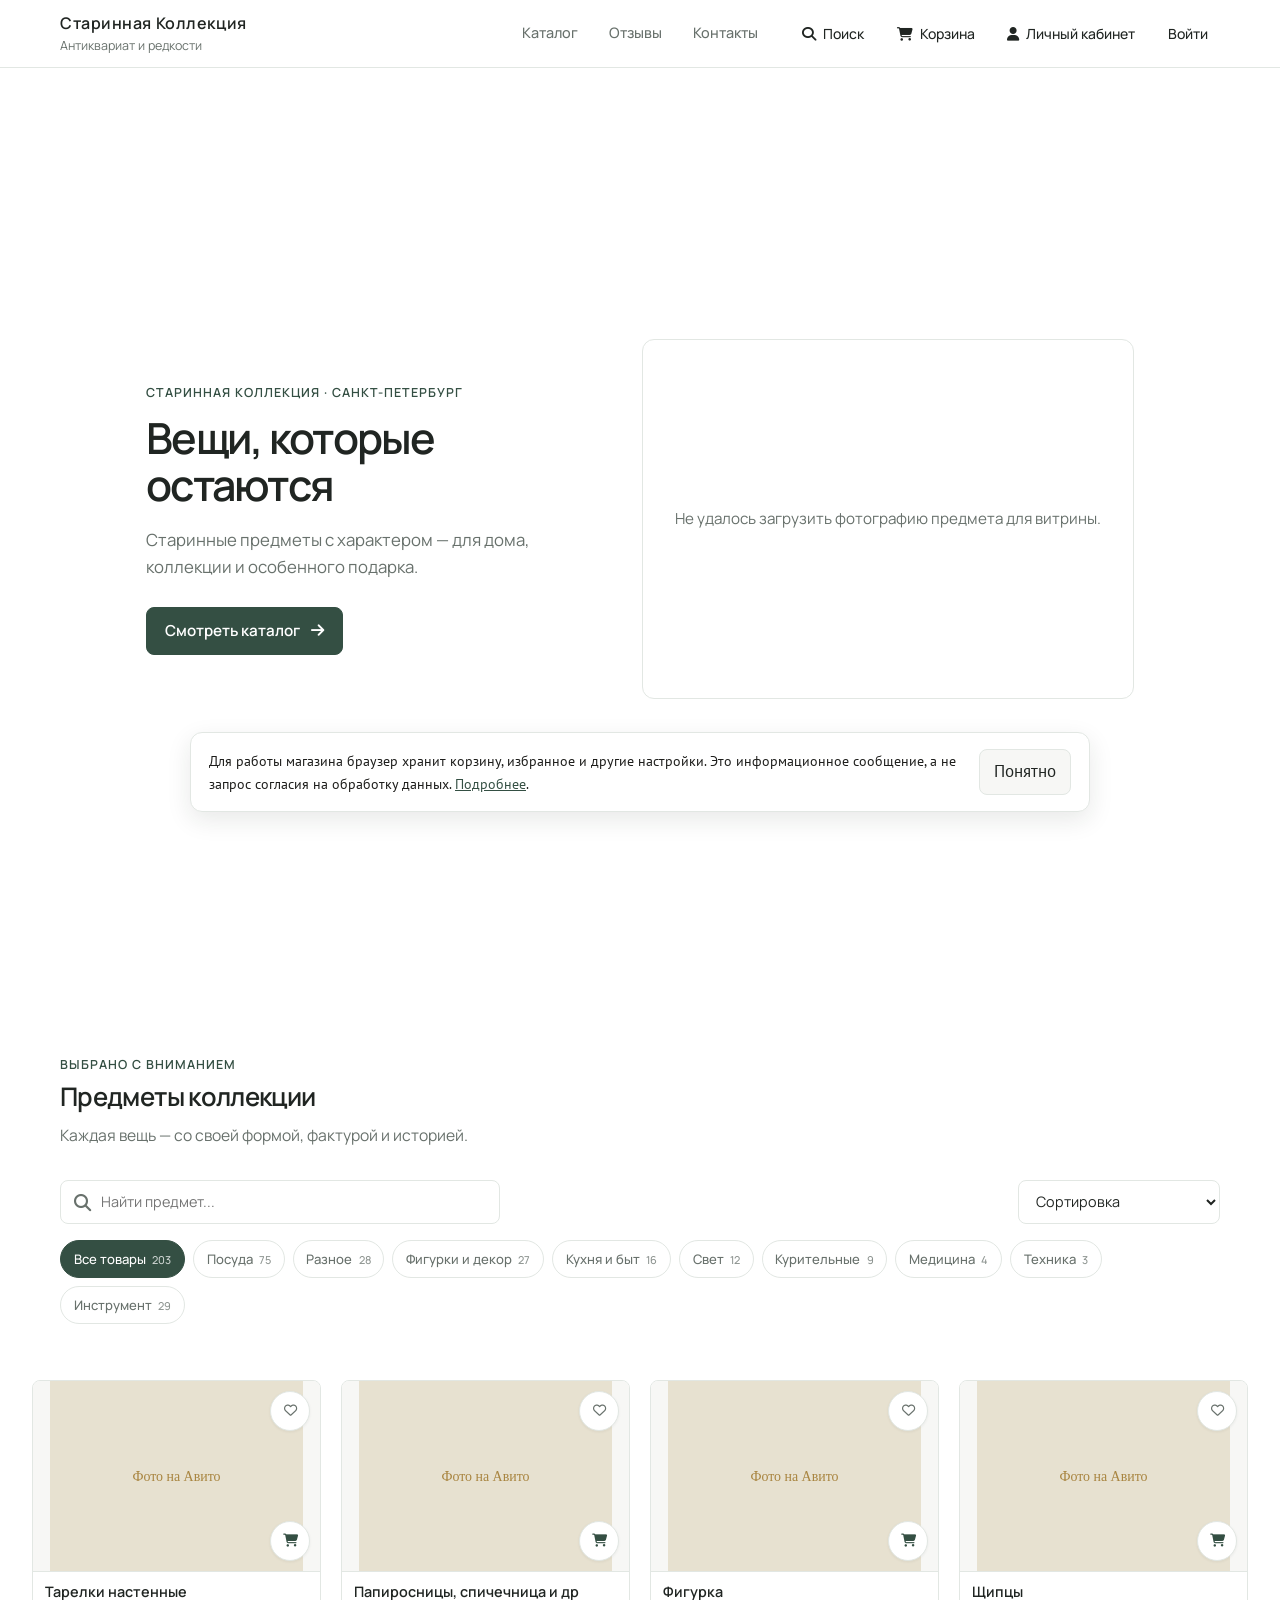
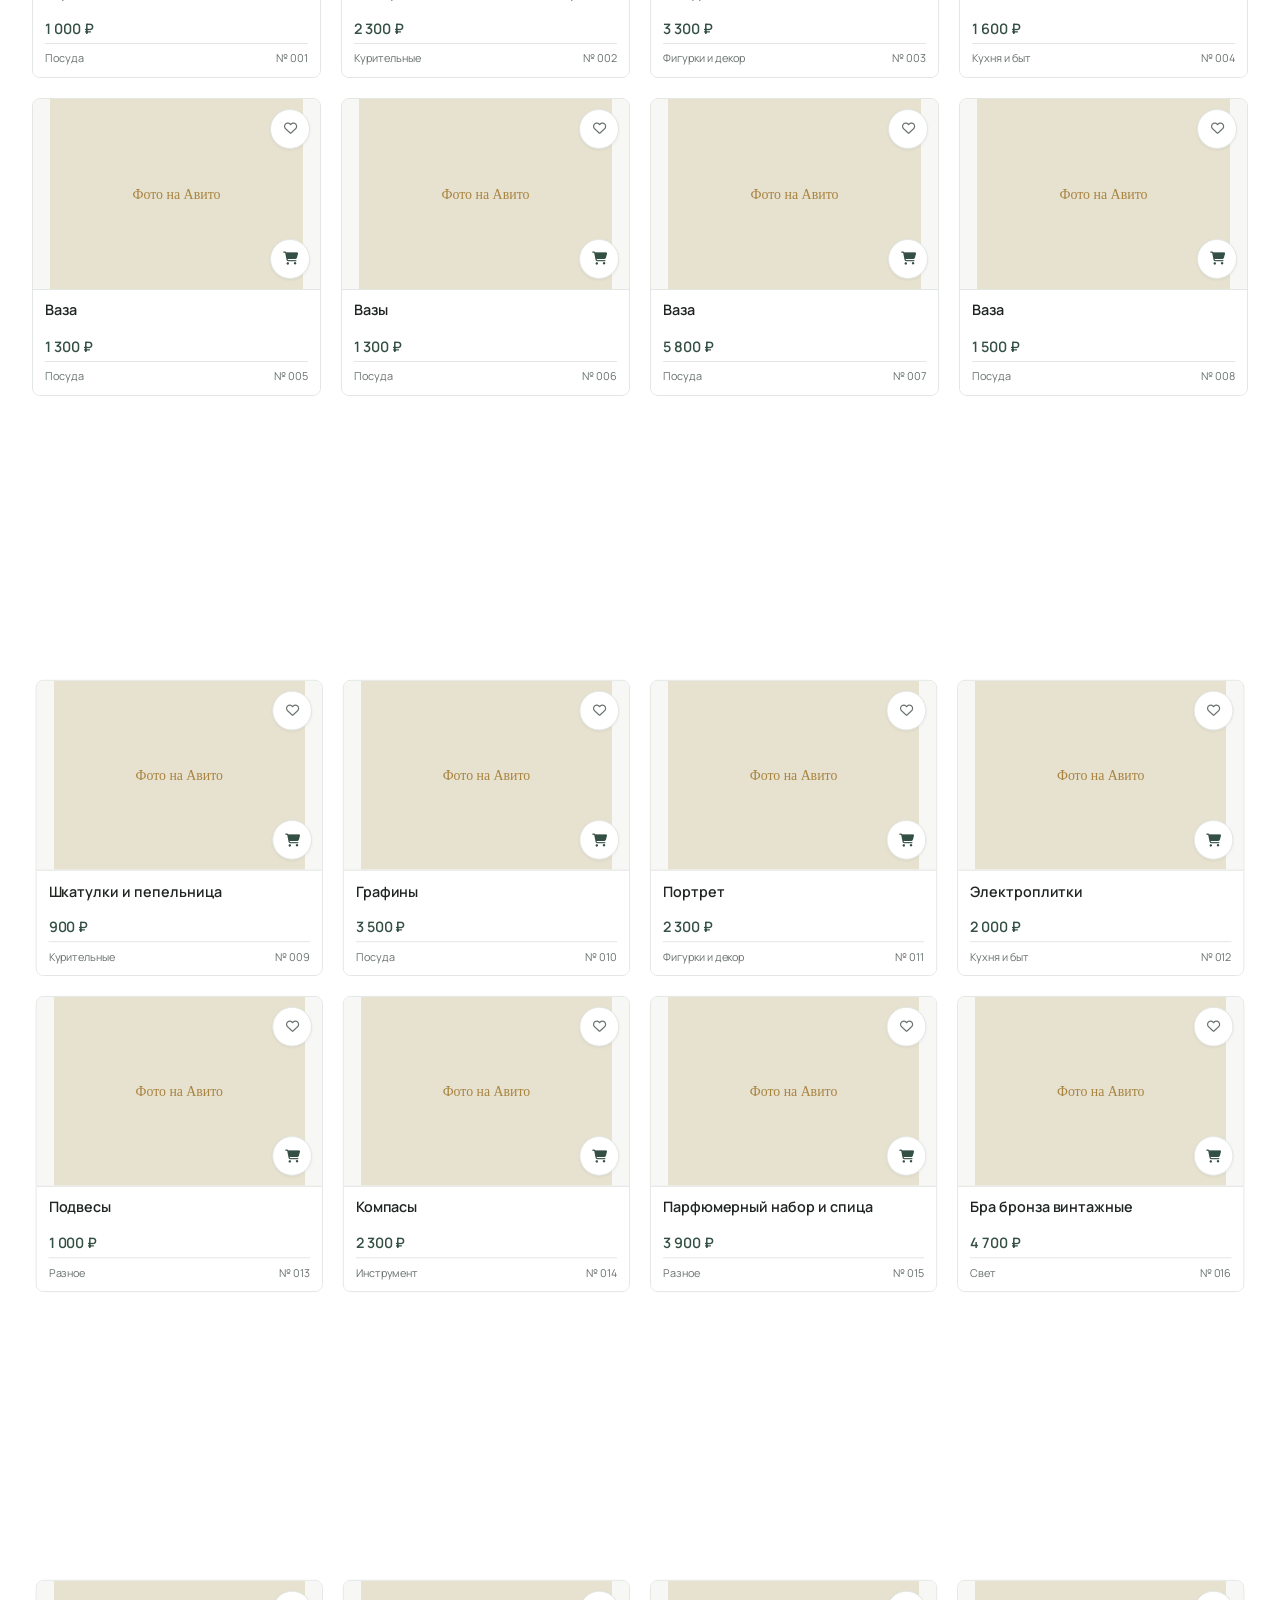
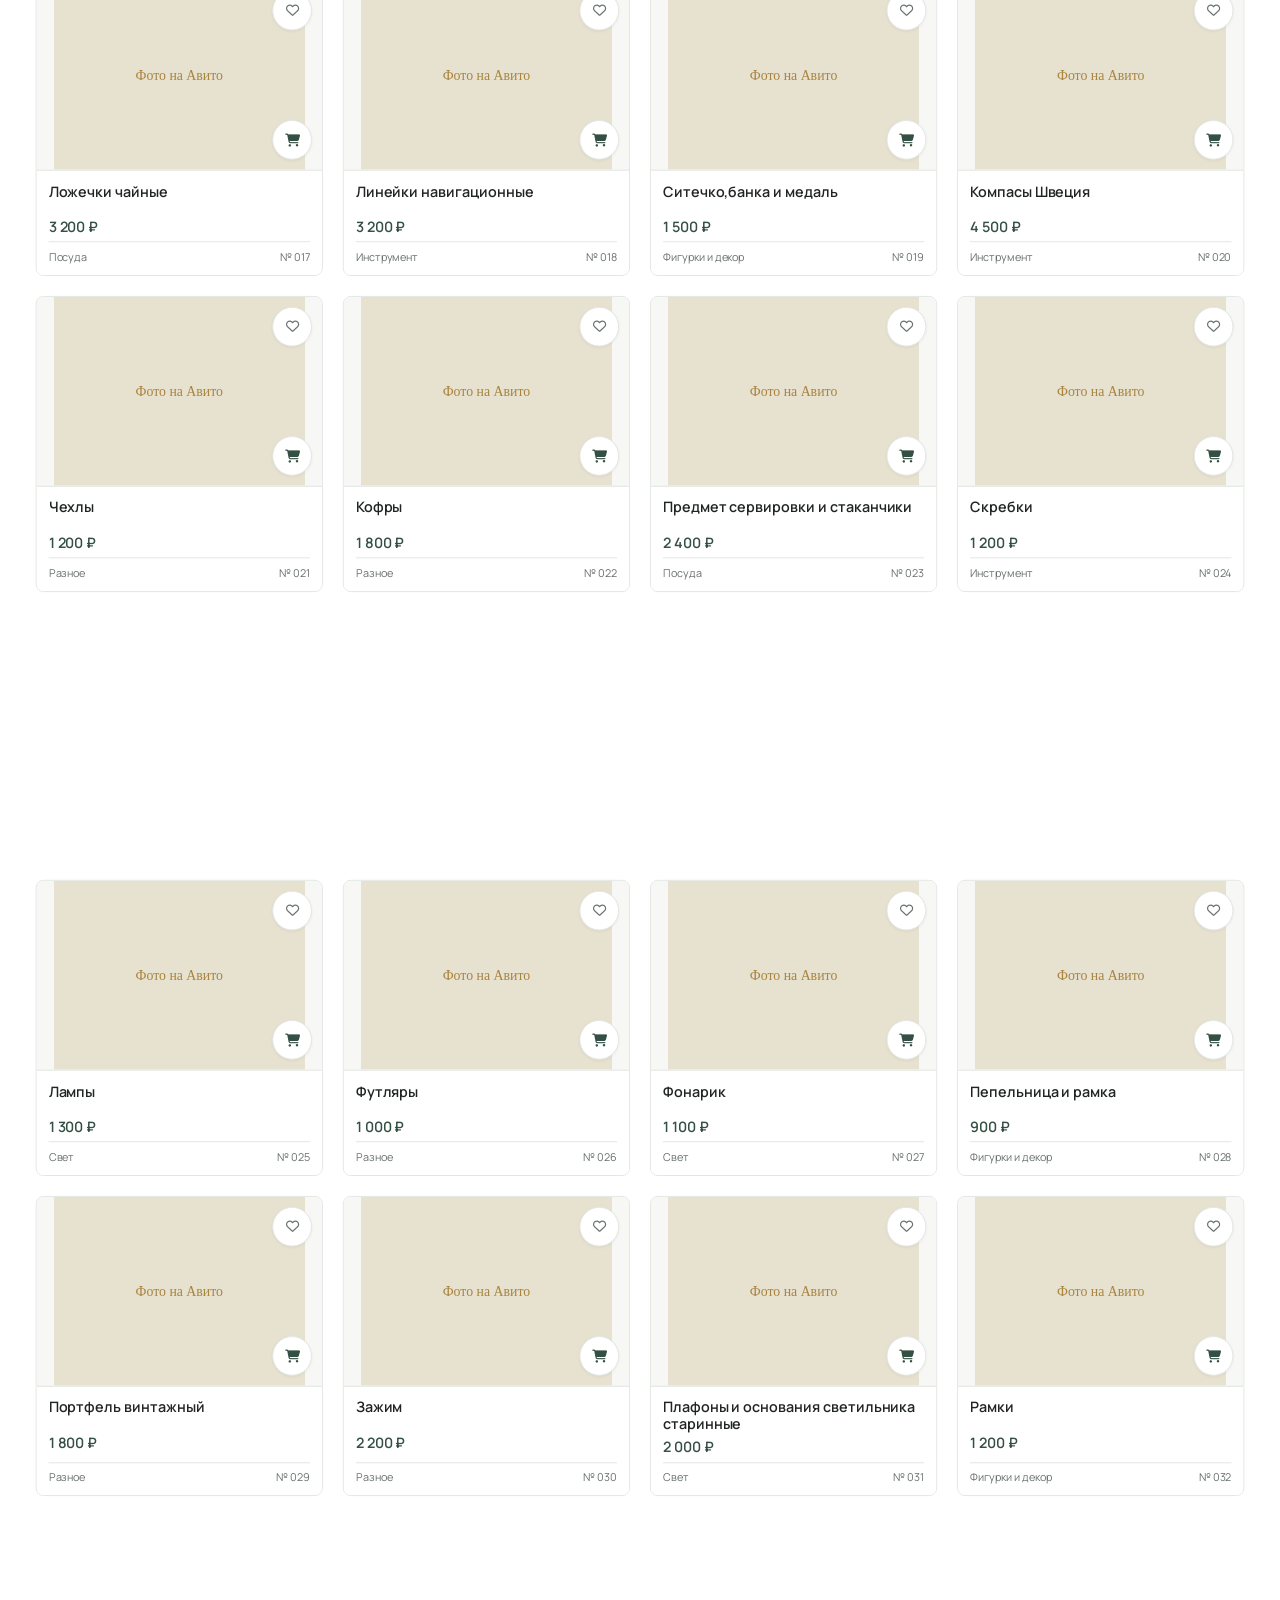
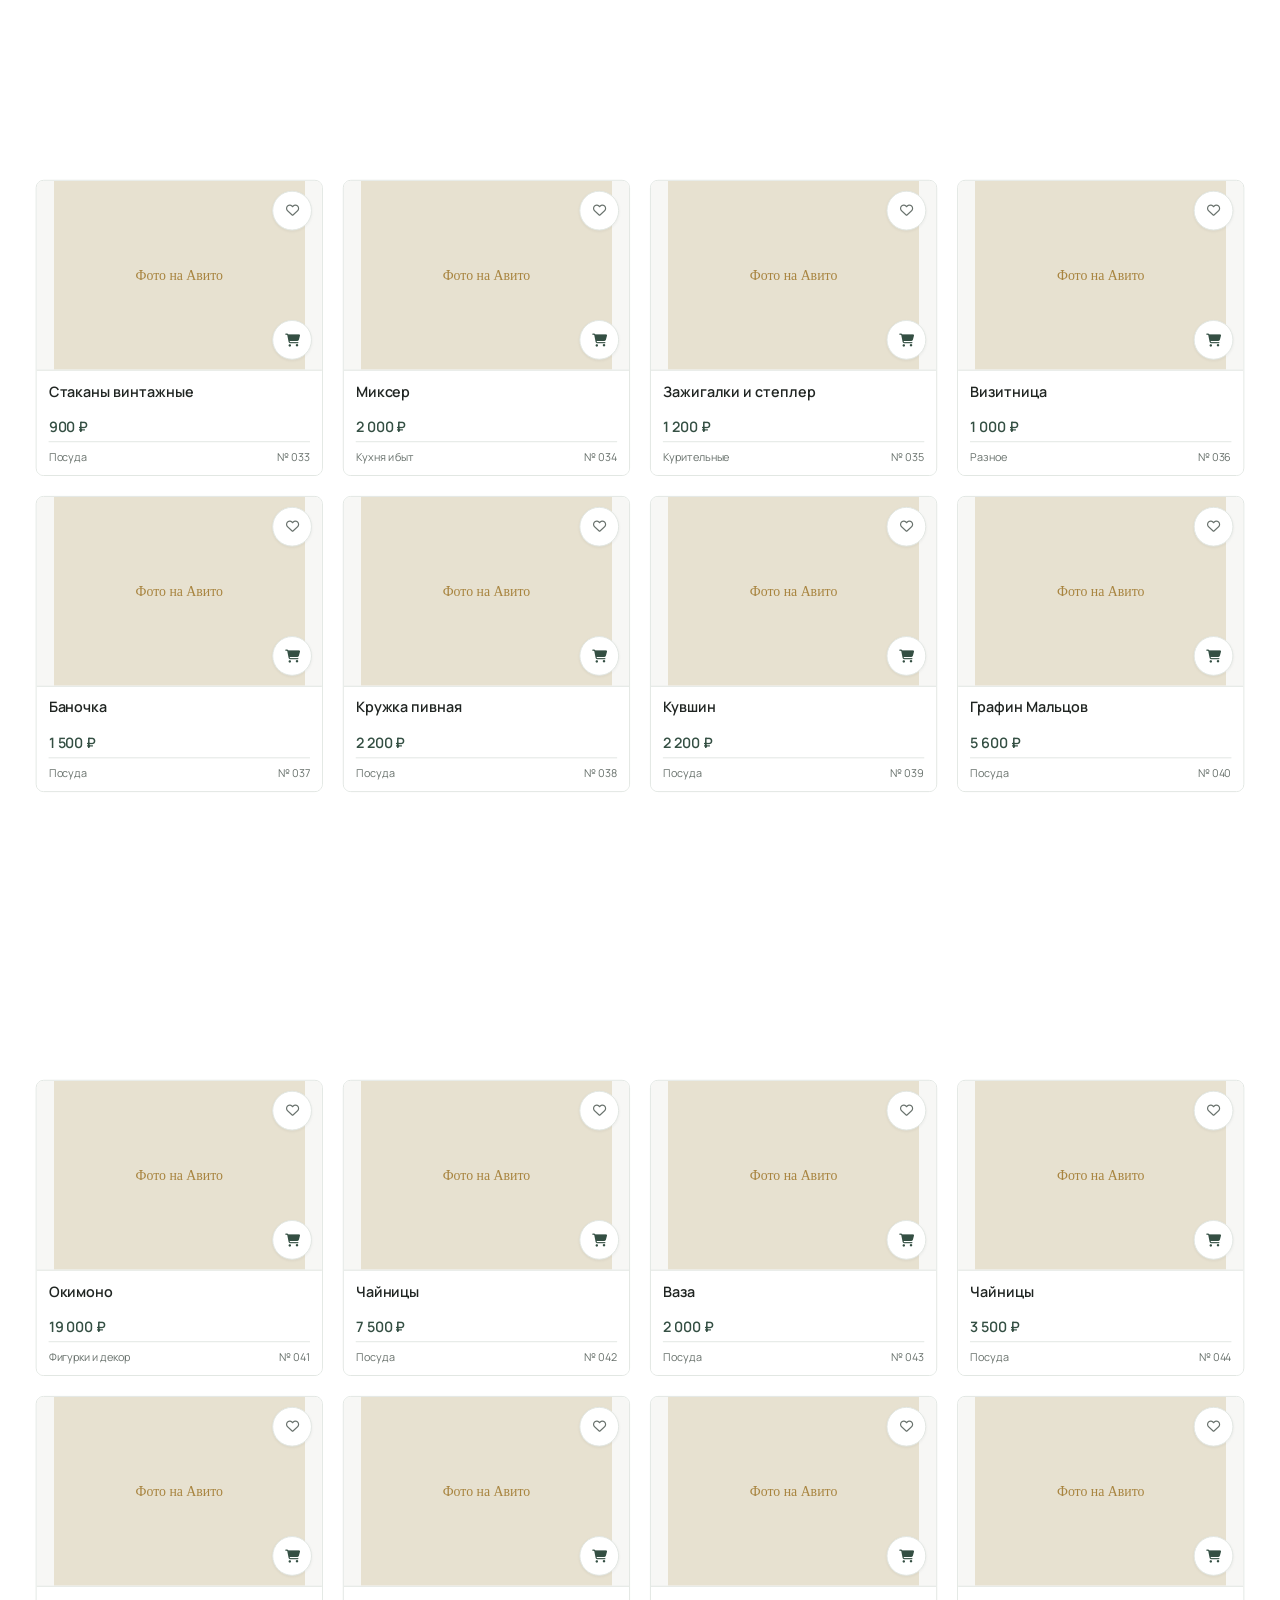
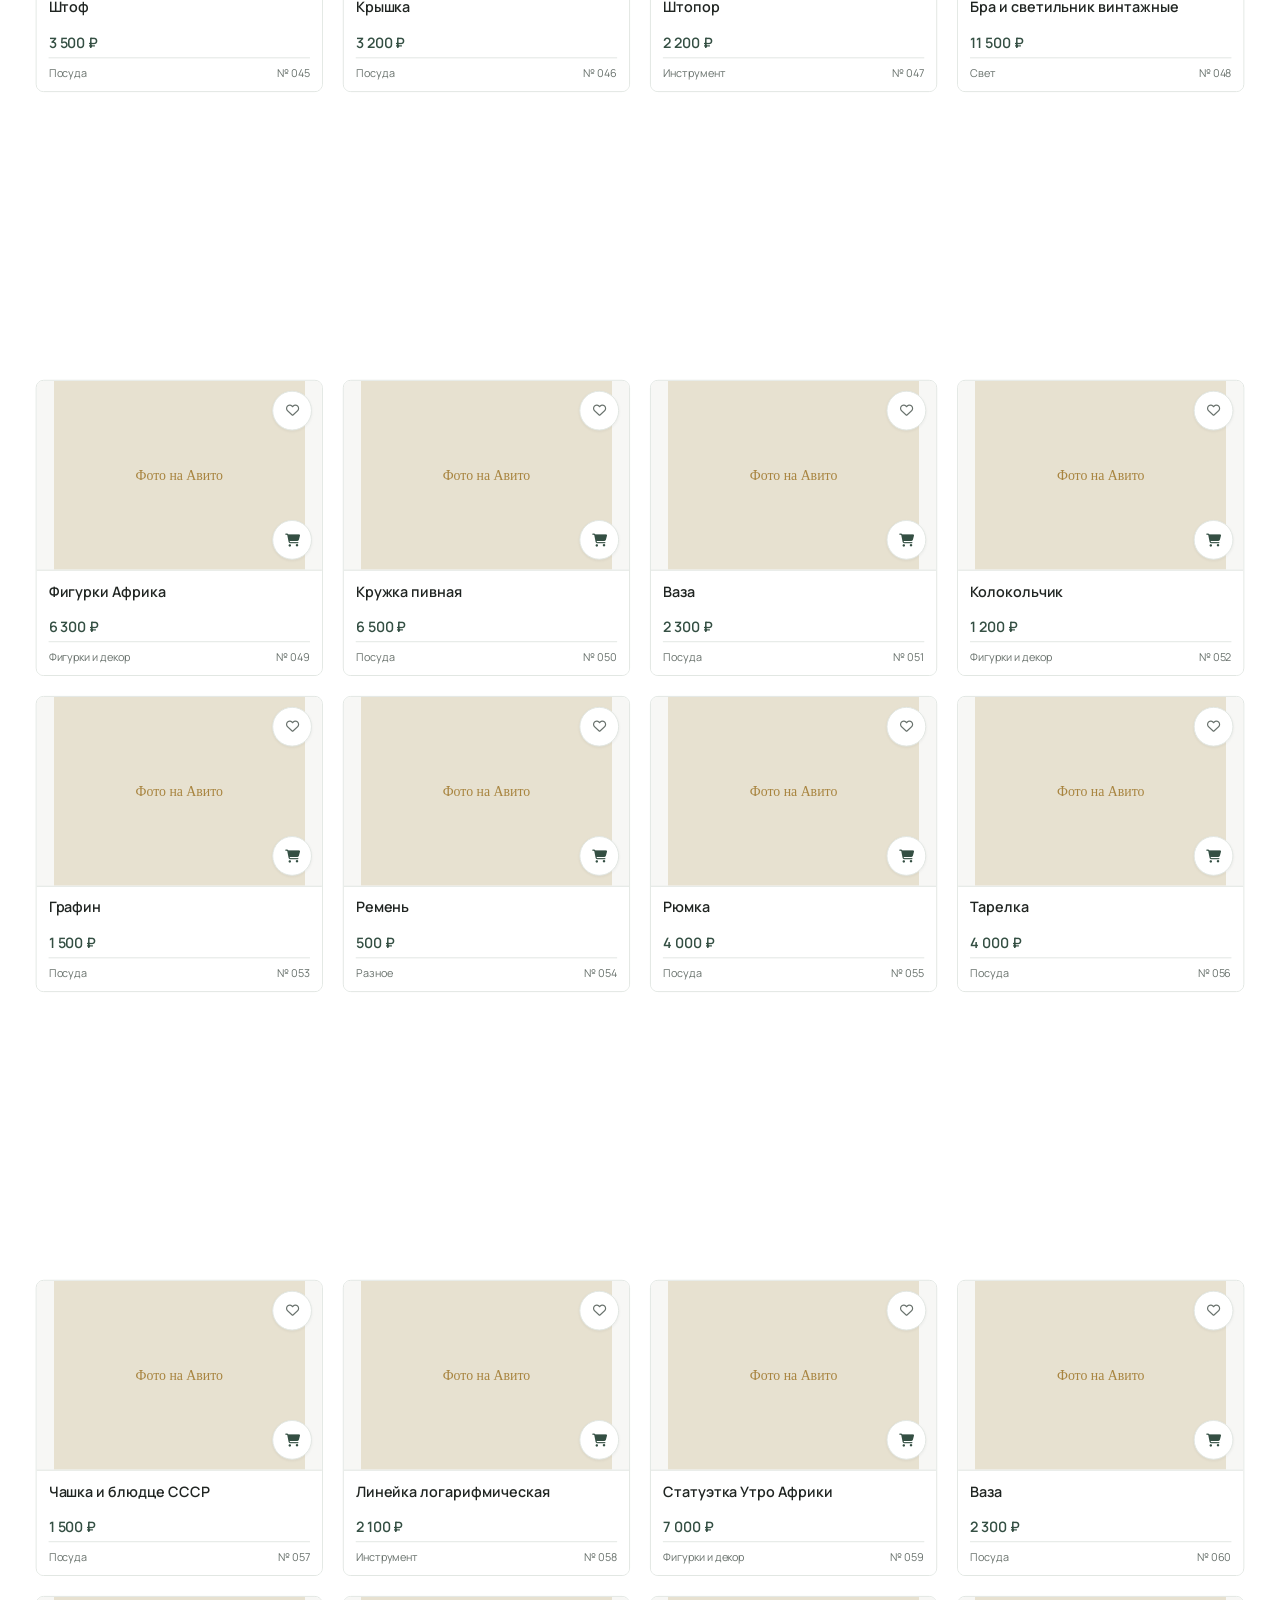
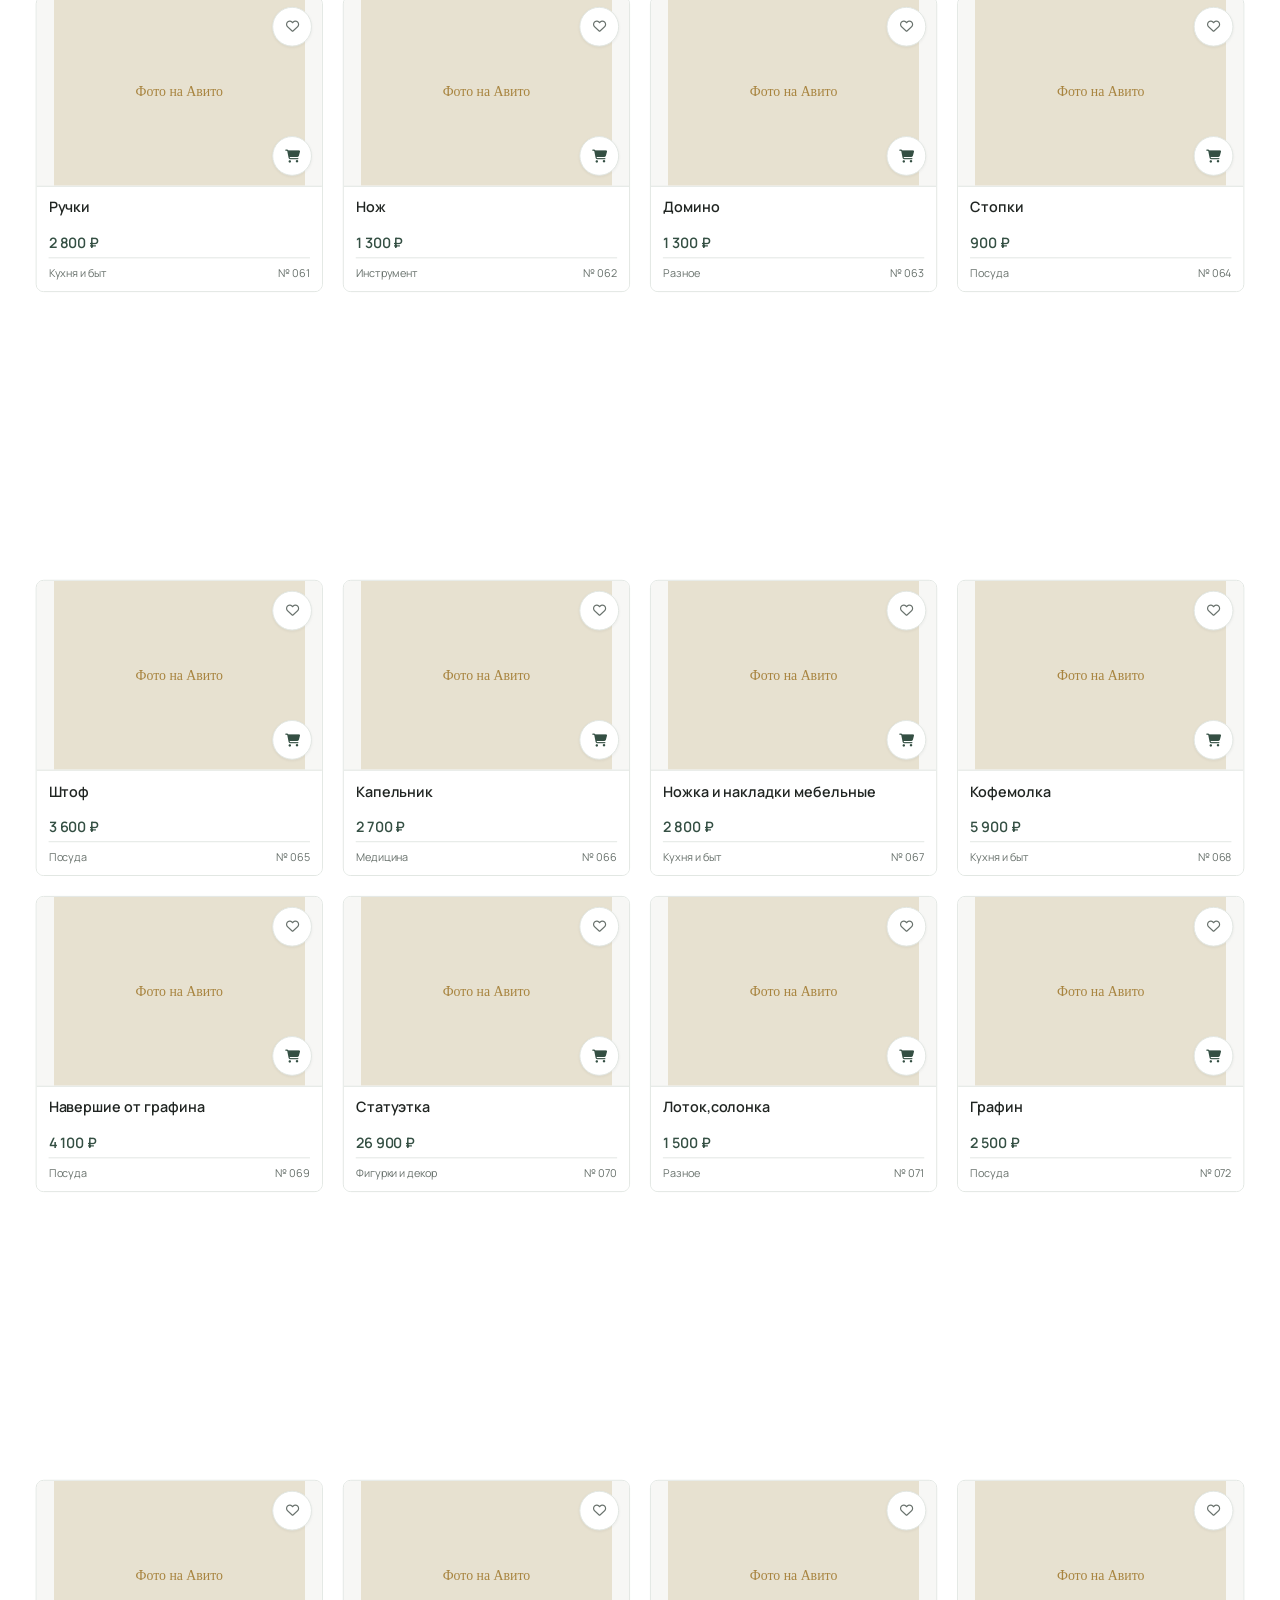
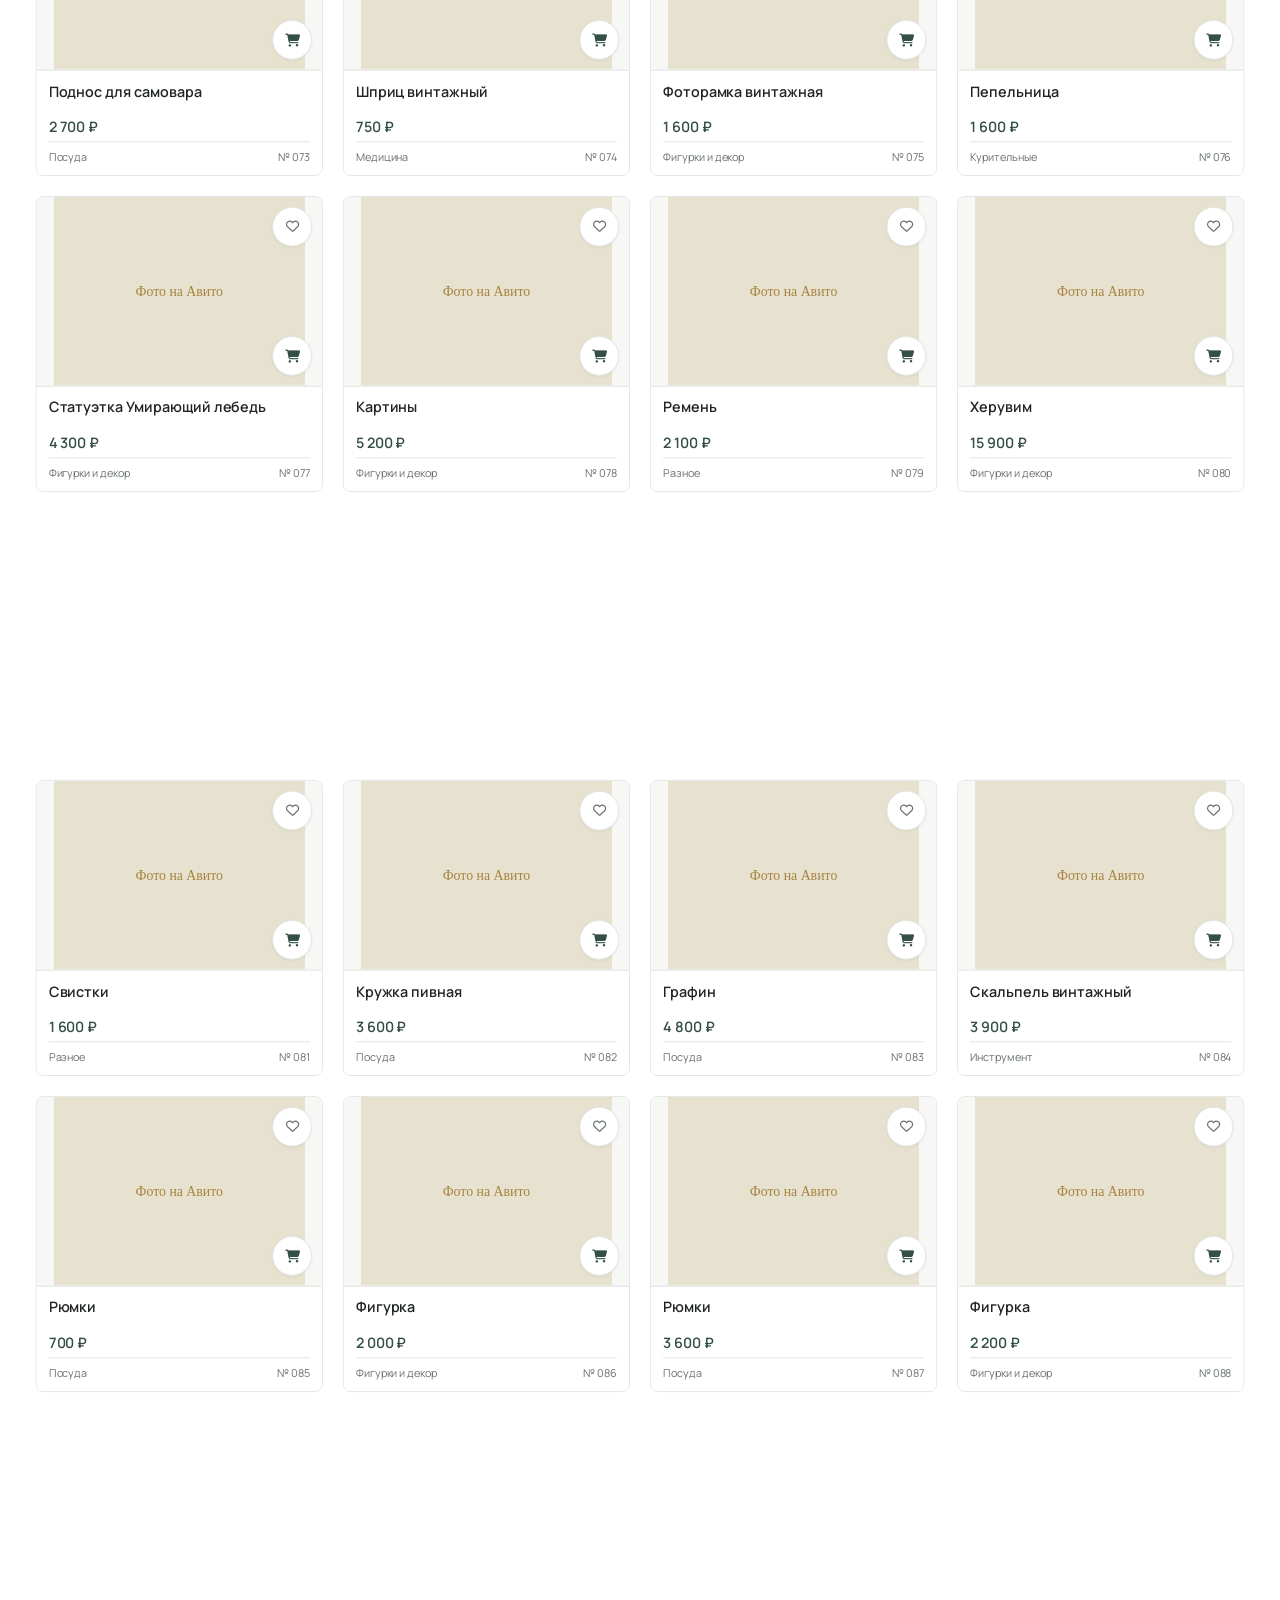
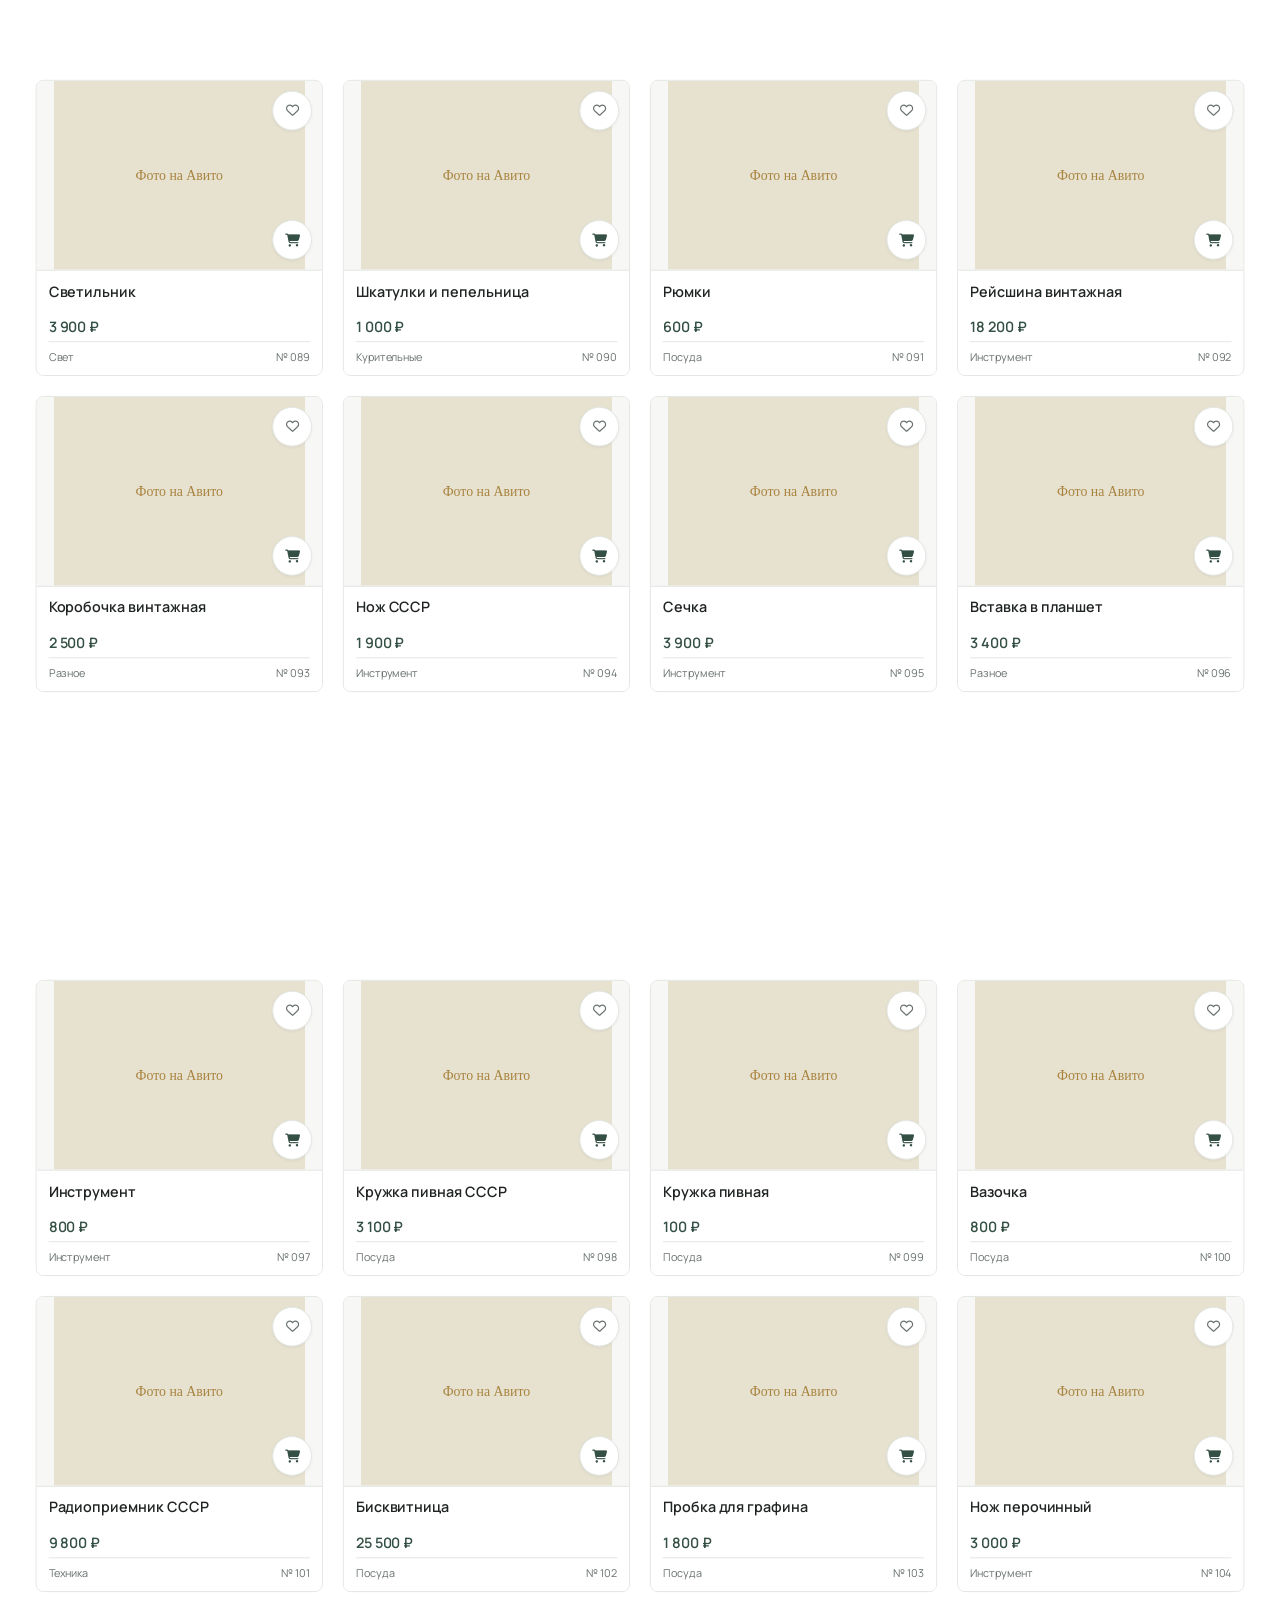
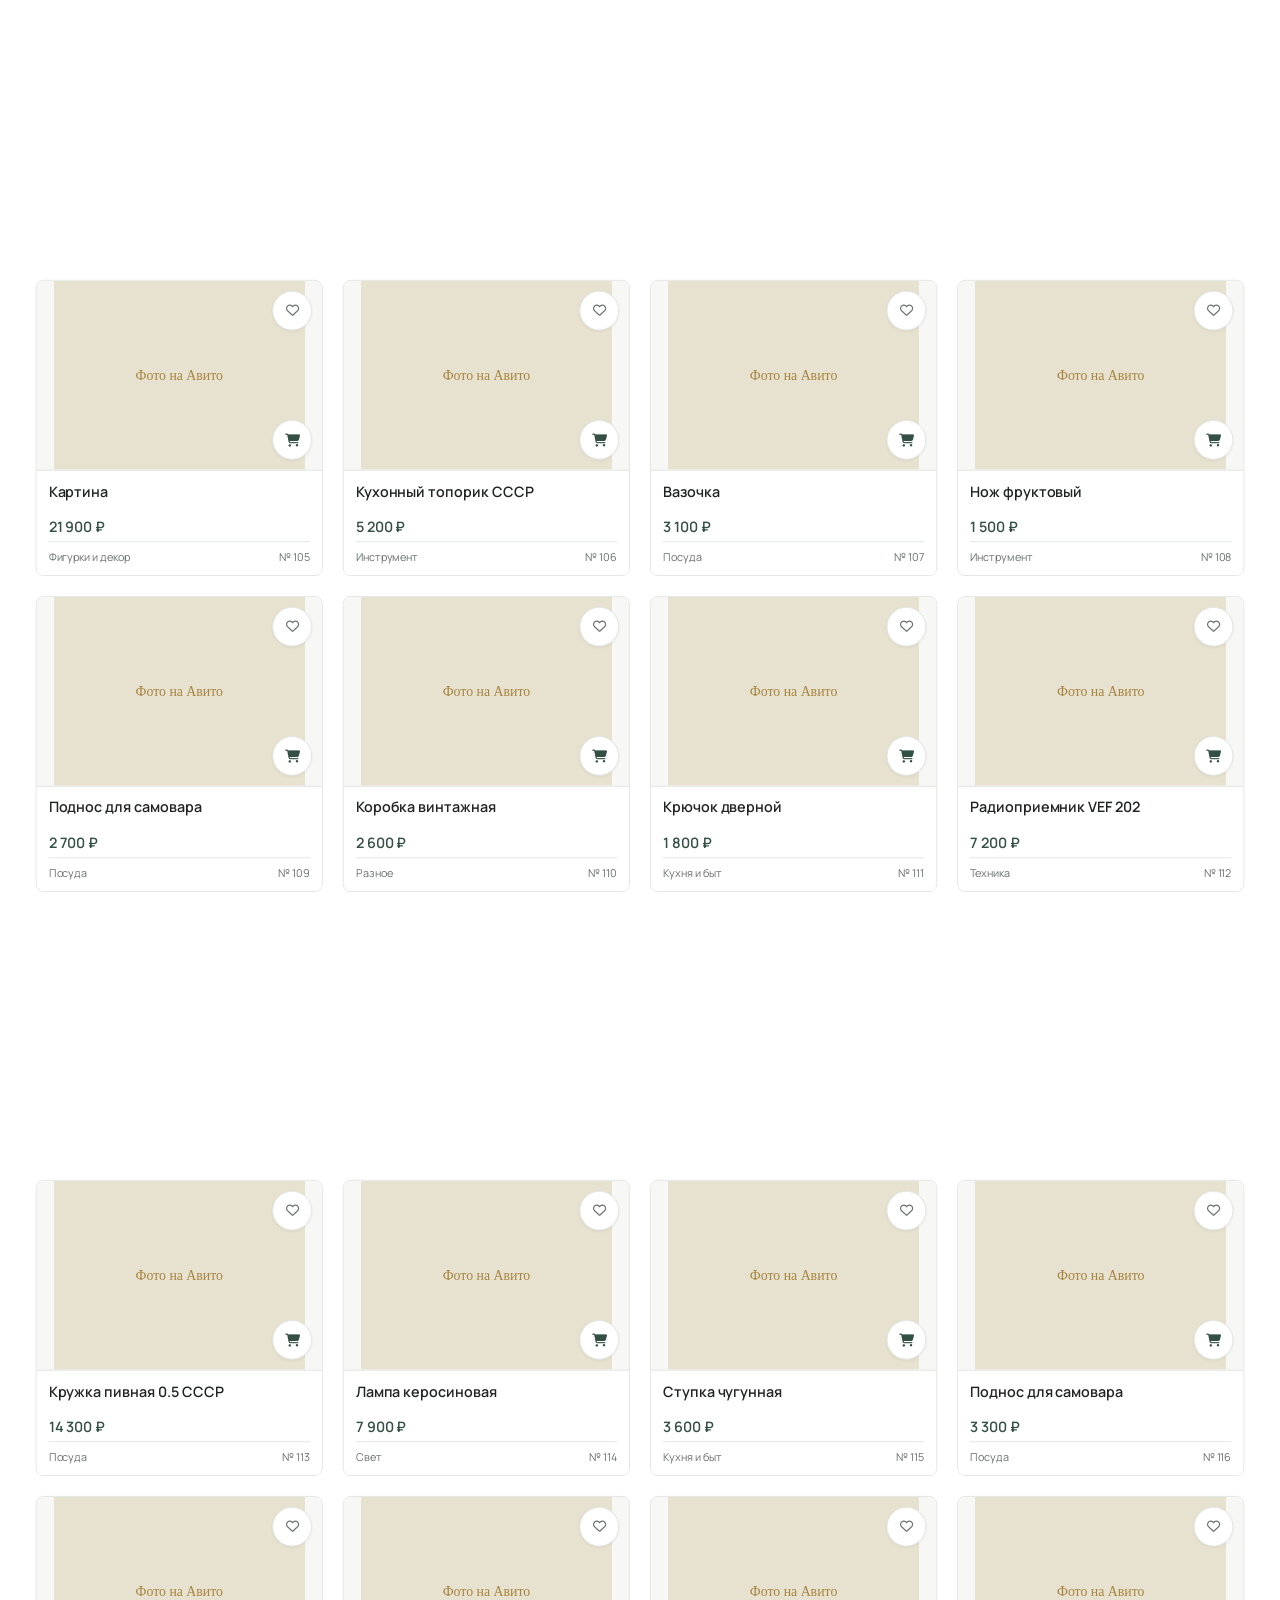
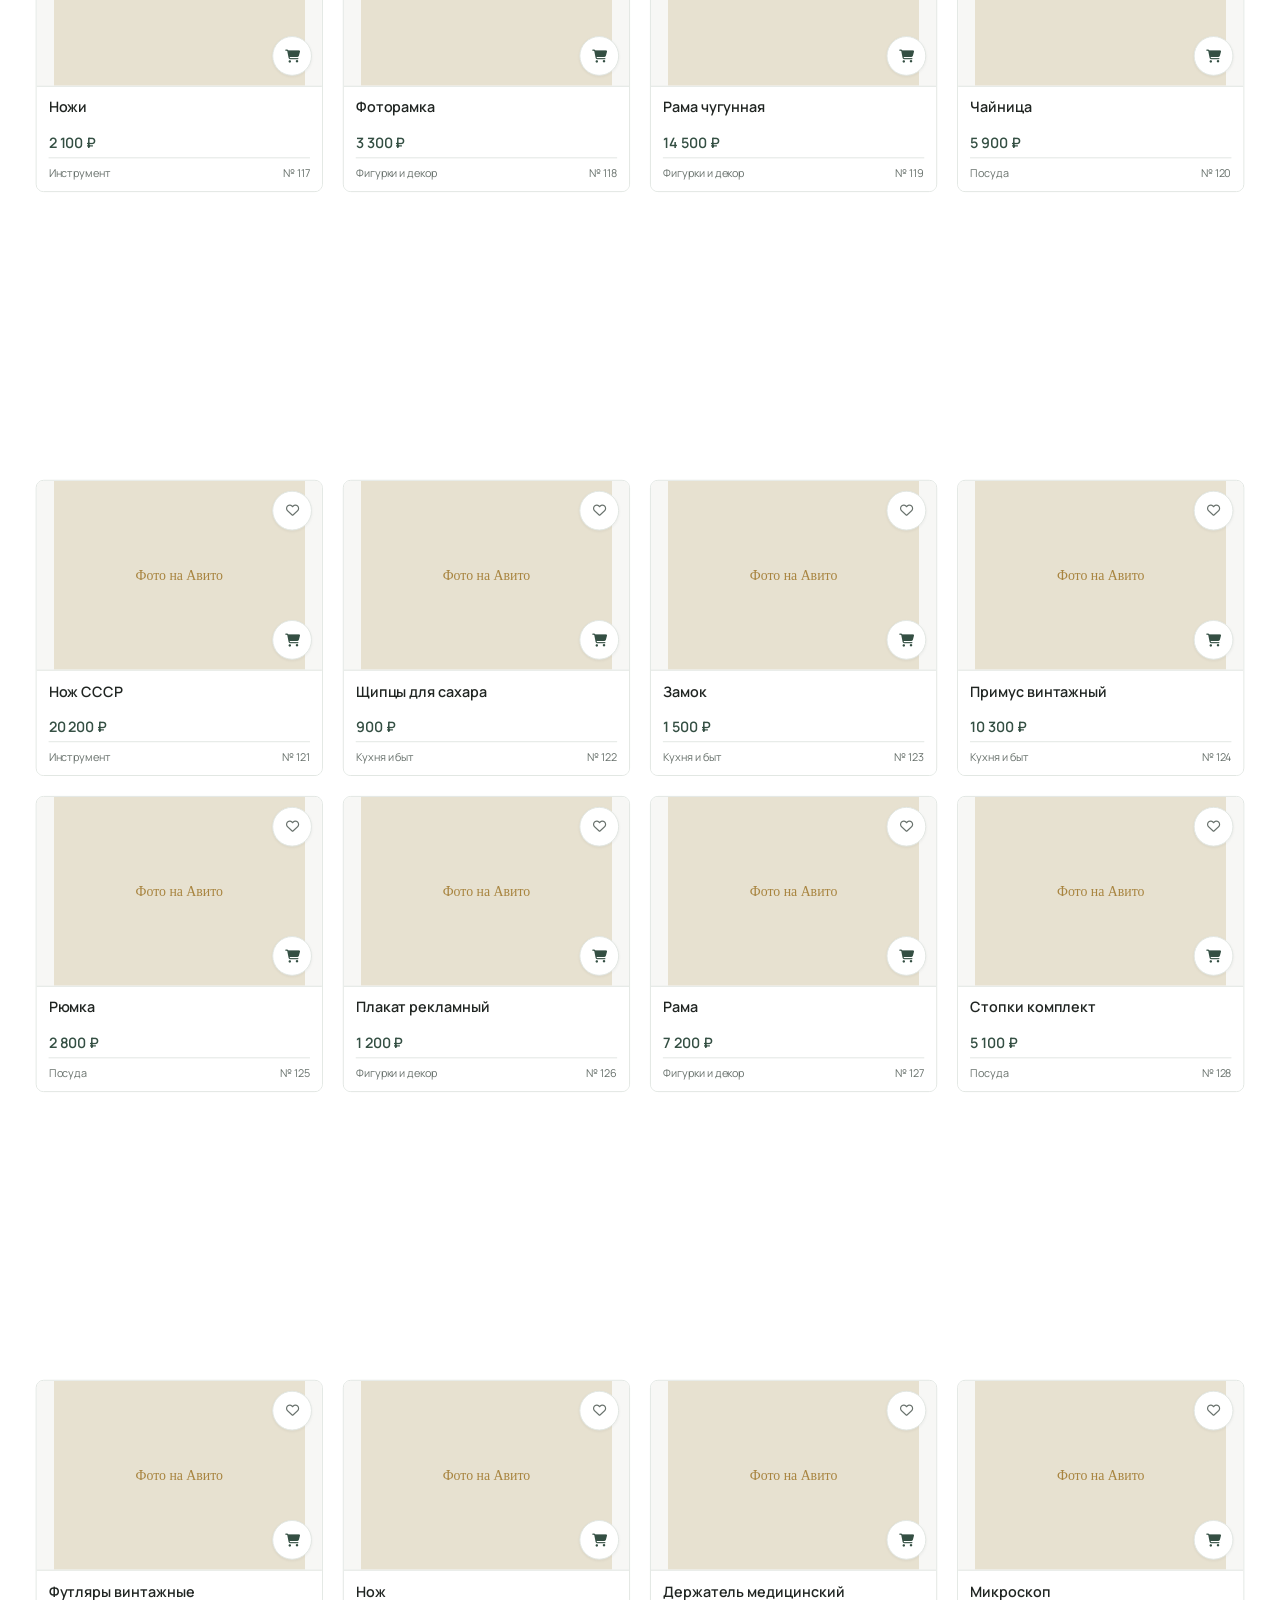
==== commit 82fab9d1: "Initial deployment setup" ====
--- a/index.html
+++ b/index.html
@@ -17,6 +17,38 @@
     </script>
     <title>Старинная Коллекция — Антиквариат и Редкости</title>
     <meta name="description" content="Старинная Коллекция — интернет-магазин антикварных предметов и редкостей. Каталог, информация о доставке и связь с продавцом.">
+    <meta name="keywords" content="антиквариат, редкости, старинные предметы, коллекционирование, Санкт-Петербург">
+    <link rel="canonical" href="https://ailia.github.io/">
+    <meta property="og:type" content="website">
+    <meta property="og:title" content="Старинная Коллекция — Антиквариат и Редкости">
+    <meta property="og:description" content="Старинные предметы с характером — для дома, коллекции и особенного подарка. Интернет-магазин антикварных вещей из Санкт-Петербурга.">
+    <meta property="og:url" content="https://ailia.github.io/">
+    <meta property="og:site_name" content="Старинная Коллекция">
+    <meta property="og:image" content="https://20.img.avito.st/image/1/1.IEtC17a5jKJ0fk6nDstJUth0iqj29IRg83SOpv5-hqA.tYRgjCpBrWv1XUH5AW1mdQuFULNS26klw4SbJEH8M6w?cqp=2.t1HIWs49Zlua0bThgVnHIpZuebLj66sfMbxQTVJ8d_0j8T1a6TujNC2Ztf15ZpTDGKmKvo-IgyzBmmY5Vg0=">
+    <meta name="twitter:card" content="summary_large_image">
+    <meta name="twitter:title" content="Старинная Коллекция — Антиквариат и Редкости">
+    <meta name="twitter:description" content="Старинные предметы с характером — для дома, коллекции и особенного подарка.">
+    <meta name="twitter:image" content="https://20.img.avito.st/image/1/1.IEtC17a5jKJ0fk6nDstJUth0iqj29IRg83SOpv5-hqA.tYRgjCpBrWv1XUH5AW1mdQuFULNS26klw4SbJEH8M6w?cqp=2.t1HIWs49Zlua0bThgVnHIpZuebLj66sfMbxQTVJ8d_0j8T1a6TujNC2Ztf15ZpTDGKmKvo-IgyzBmmY5Vg0=">
+    <script type="application/ld+json">
+    {
+      "@context": "https://schema.org",
+      "@type": "Organization",
+      "name": "Старинная Коллекция",
+      "legalName": "Мaison d'Antique",
+      "url": "https://ailia.github.io/",
+      "telephone": "+79046334595",
+      "email": "info@antique-shop.ru",
+      "address": {
+        "@type": "PostalAddress",
+        "addressLocality": "Санкт-Петербург",
+        "addressCountry": "RU"
+      },
+      "sameAs": [
+        "https://www.avito.ru/user/39b1f3f161f1355a0778e101989f1a3f/profile/all/kollektsionirovanie"
+      ],
+      "logo": "https://20.img.avito.st/image/1/1.IEtC17a5jKJ0fk6nDstJUth0iqj29IRg83SOpv5-hqA.tYRgjCpBrWv1XUH5AW1mdQuFULNS26klw4SbJEH8M6w?cqp=2.t1HIWs49Zlua0bThgVnHIpZuebLj66sfMbxQTVJ8d_0j8T1a6TujNC2Ztf15ZpTDGKmKvo-IgyzBmmY5Vg0="
+    }
+    </script>
     <link rel="icon" type="image/svg+xml" href="icon.svg">
     <link rel="preload" href="https://20.img.avito.st/image/1/1.IEtC17a5jKJ0fk6nDstJUth0iqj29IRg83SOpv5-hqA.tYRgjCpBrWv1XUH5AW1mdQuFULNS26klw4SbJEH8M6w?cqp=2.t1HIWs49Zlua0bThgVnHIpZuebLj66sfMbxQTVJ8d_0j8T1a6TujNC2Ztf15ZpTDGKmKvo-IgyzBmmY5Vg0=" as="image" fetchpriority="high" referrerpolicy="no-referrer">
     <link rel="preconnect" href="https://fonts.googleapis.com">
@@ -30,7 +62,7 @@
     <link rel="stylesheet" href="css/style.css">
     <link rel="preload" href="css/auth.css" as="style" onload="this.onload=null;this.rel='stylesheet'">
     <link rel="preload" href="css/admin.css" as="style" onload="this.onload=null;this.rel='stylesheet'">
-    <link rel="stylesheet" href="css/messages.css">
+    <link rel="preload" href="css/messages.css" as="style" onload="this.onload=null;this.rel='stylesheet'">
     <link rel="preload" href="css/profile.css" as="style" onload="this.onload=null;this.rel='stylesheet'">
     <link rel="stylesheet" href="css/legal.css">
     <link rel="stylesheet" href="css/theme.css">
@@ -39,10 +71,12 @@
         <link rel="stylesheet" href="https://cdnjs.cloudflare.com/ajax/libs/font-awesome/6.4.0/css/all.min.css">
         <link rel="stylesheet" href="css/auth.css">
         <link rel="stylesheet" href="css/admin.css">
+        <link rel="stylesheet" href="css/messages.css">
         <link rel="stylesheet" href="css/profile.css">
     </noscript>
 </head>
 <body>
+    <a href="#products" class="skip-link">Перейти к каталогу</a>
 <header class="site-header home-header">
     <div class="container">
         <div class="header-content">
--- a/css/design-system.css
+++ b/css/design-system.css
@@ -1,412 +1,412 @@
-/* Shared design tokens for the site's light and dark themes. */
-:root {
-    color-scheme: var(--ds-color-scheme, light);
-    --ds-color-scheme: light;
-    --ds-color-background: #fff;
-    --ds-color-surface: #fff;
-    --ds-color-surface-subtle: #f7f7f5;
-    --ds-color-text: #202522;
-    --ds-color-text-muted: #68716c;
-    --ds-color-accent: #344f43;
-    --ds-color-accent-hover: #293f35;
-    --ds-color-accent-subtle: #e9f0ec;
-    --ds-color-border: #e2e7e3;
-    --ds-color-error: #b54747;
-    --ds-color-error-border: #e8caca;
-    --ds-color-error-subtle: #fbefef;
-    --ds-color-on-error: #fff;
-    --ds-color-success: #2f6b4f;
-    --ds-color-success-border: #cfe2d5;
-    --ds-color-success-subtle: #edf5f0;
-    --ds-color-accent-border: #d7e2db;
-    --ds-color-warning: #8a4b08;
-    --ds-color-warning-subtle: #fff8eb;
-    --ds-color-warning-border: #e8c994;
-    --ds-color-focus: #6e8f7e;
-    --ds-color-focus-ring: rgb(110 143 126 / 20%);
-    --ds-color-on-accent: #fff;
-
-    --ds-space-1: 4px;
-    --ds-space-2: 8px;
-    --ds-space-3: 12px;
-    --ds-space-4: 16px;
-    --ds-space-5: 24px;
-    --ds-space-6: 32px;
-    --ds-space-7: 48px;
-    --ds-space-8: 64px;
-
-    --ds-radius-sm: 8px;
-    --ds-radius-md: 12px;
-    --ds-radius-lg: 16px;
-    --ds-radius-pill: 999px;
-
-    --ds-shadow-sm: 0 1px 3px rgb(32 37 34 / 6%);
-    --ds-shadow-md: 0 8px 24px rgb(32 37 34 / 10%);
-    --ds-shadow-dialog: 0 24px 64px rgb(20 26 22 / 22%);
-
-    --ds-font-family: "Manrope", system-ui, -apple-system, "Segoe UI", sans-serif;
-    --ds-font-size-caption: 0.875rem;
-    --ds-font-size-body: 1rem;
-    --ds-font-size-card-title: 1.125rem;
-    --ds-font-size-section-title: clamp(1.5rem, 2vw, 2rem);
-    --ds-font-size-page-title: clamp(2rem, 4vw, 3rem);
-    --ds-line-height-body: 1.5;
-    --ds-line-height-heading: 1.2;
-
-    --ds-duration-fast: 150ms;
-    --ds-duration-normal: 200ms;
-    --ds-duration-enter: 300ms;
-    --ds-ease-standard: cubic-bezier(0.2, 0, 0, 1);
-    --ds-transition-control: background-color var(--ds-duration-fast) var(--ds-ease-standard),
-        border-color var(--ds-duration-fast) var(--ds-ease-standard),
-        color var(--ds-duration-fast) var(--ds-ease-standard),
-        box-shadow var(--ds-duration-fast) var(--ds-ease-standard),
-        transform var(--ds-duration-fast) var(--ds-ease-standard);
-}
-
-:root[data-theme="dark"] {
-    --ds-color-scheme: dark;
-    --ds-color-background: #0e0e0d;
-    --ds-color-surface: #171817;
-    --ds-color-surface-subtle: #222321;
-    --ds-color-text: #f2f0eb;
-    --ds-color-text-muted: #bdb9b1;
-    --ds-color-accent: #c4ad78;
-    --ds-color-accent-hover: #d3bf91;
-    --ds-color-accent-subtle: #2b2923;
-    --ds-color-border: rgb(255 255 255 / 12%);
-    --ds-color-error: #f08e8e;
-    --ds-color-error-border: #5c3535;
-    --ds-color-error-subtle: #321f20;
-    --ds-color-on-error: #271516;
-    --ds-color-success: #8fca9f;
-    --ds-color-success-border: #365443;
-    --ds-color-success-subtle: #1d2b21;
-    --ds-color-accent-border: #665a3d;
-    --ds-color-warning: #dfc58e;
-    --ds-color-warning-subtle: #2b261b;
-    --ds-color-warning-border: #5e4d2e;
-    --ds-color-focus: #dbc58e;
-    --ds-color-focus-ring: rgb(219 197 142 / 24%);
-    --ds-color-on-accent: #17150f;
-    --ds-shadow-sm: 0 1px 3px rgb(0 0 0 / 24%);
-    --ds-shadow-md: 0 8px 24px rgb(0 0 0 / 34%);
-    --ds-shadow-dialog: 0 24px 64px rgb(0 0 0 / 58%);
-}
-
-.ds-text,
-.ds-caption,
-.ds-card-title,
-.ds-section-title,
-.ds-page-title {
-    margin: 0;
-    color: var(--ds-color-text);
-    font-family: var(--ds-font-family);
-    font-style: normal;
-}
-
-.ds-text {
-    font-size: var(--ds-font-size-body);
-    font-weight: 400;
-    line-height: var(--ds-line-height-body);
-}
-
-.ds-text--muted {
-    color: var(--ds-color-text-muted);
-}
-
-.ds-caption {
-    color: var(--ds-color-text-muted);
-    font-size: var(--ds-font-size-caption);
-    line-height: var(--ds-line-height-body);
-}
-
-.ds-card-title {
-    font-size: var(--ds-font-size-card-title);
-    font-weight: 600;
-    line-height: var(--ds-line-height-heading);
-}
-
-.ds-section-title,
-.ds-page-title {
-    font-weight: 600;
-    line-height: var(--ds-line-height-heading);
-}
-
-.ds-section-title {
-    font-size: var(--ds-font-size-section-title);
-}
-
-.ds-page-title {
-    font-size: var(--ds-font-size-page-title);
-}
-
-.ds-button {
-    display: inline-flex;
-    min-height: 44px;
-    align-items: center;
-    justify-content: center;
-    gap: var(--ds-space-2);
-    padding: var(--ds-space-2) var(--ds-space-4);
-    border: 1px solid transparent;
-    border-radius: var(--ds-radius-sm);
-    background: transparent;
-    color: var(--ds-color-text);
-    font: 600 var(--ds-font-size-body) / var(--ds-line-height-body) var(--ds-font-family);
-    text-align: center;
-    text-decoration: none;
-    cursor: pointer;
-    transition: var(--ds-transition-control);
-}
-
-.ds-button--primary {
-    background: var(--ds-color-accent);
-    color: var(--ds-color-on-accent);
-}
-
-.ds-button--primary:hover {
-    background: var(--ds-color-accent-hover);
-}
-
-.ds-button--secondary {
-    border-color: var(--ds-color-border);
-    background: var(--ds-color-surface);
-}
-
-.ds-button--secondary:hover {
-    border-color: var(--ds-color-accent);
-    background: var(--ds-color-accent-subtle);
-}
-
-.ds-button--quiet:hover {
-    background: var(--ds-color-surface-subtle);
-}
-
-.ds-button--danger {
-    background: var(--ds-color-error);
-    color: var(--ds-color-on-error);
-}
-
-.ds-button--danger:hover {
-    background: #983b3b;
-}
-
-.ds-button:active:not(:disabled) {
-    transform: translateY(1px);
-}
-
-.ds-button:disabled,
-.ds-button[aria-disabled="true"] {
-    opacity: 0.55;
-    cursor: not-allowed;
-}
-
-.ds-link {
-    color: var(--ds-color-accent);
-    text-decoration: underline;
-    text-decoration-color: transparent;
-    text-underline-offset: 0.2em;
-    transition: color var(--ds-duration-fast) var(--ds-ease-standard),
-        text-decoration-color var(--ds-duration-fast) var(--ds-ease-standard);
-}
-
-.ds-link:hover {
-    color: var(--ds-color-accent-hover);
-    text-decoration-color: currentColor;
-}
-
-.ds-input,
-.ds-select,
-.ds-textarea {
-    width: 100%;
-    min-height: 44px;
-    padding: var(--ds-space-2) var(--ds-space-3);
-    border: 1px solid var(--ds-color-border);
-    border-radius: var(--ds-radius-sm);
-    background: var(--ds-color-surface);
-    color: var(--ds-color-text);
-    font: 400 var(--ds-font-size-body) / var(--ds-line-height-body) var(--ds-font-family);
-    transition: border-color var(--ds-duration-fast) var(--ds-ease-standard),
-        box-shadow var(--ds-duration-fast) var(--ds-ease-standard),
-        background-color var(--ds-duration-fast) var(--ds-ease-standard);
-}
-
-.ds-textarea {
-    min-height: 112px;
-    resize: vertical;
-}
-
-.ds-input::placeholder,
-.ds-textarea::placeholder {
-    color: var(--ds-color-text-muted);
-    opacity: 0.8;
-}
-
-.ds-input:disabled,
-.ds-select:disabled,
-.ds-textarea:disabled {
-    background: var(--ds-color-surface-subtle);
-    color: var(--ds-color-text-muted);
-    cursor: not-allowed;
-}
-
-.ds-input[aria-invalid="true"],
-.ds-select[aria-invalid="true"],
-.ds-textarea[aria-invalid="true"],
-.ds-input.is-error,
-.ds-select.is-error,
-.ds-textarea.is-error {
-    border-color: var(--ds-color-error);
-}
-
-.ds-field-error {
-    color: var(--ds-color-error);
-    font: 500 var(--ds-font-size-caption) / var(--ds-line-height-body) var(--ds-font-family);
-}
-
-.ds-checkbox,
-.ds-radio {
-    width: 18px;
-    height: 18px;
-    accent-color: var(--ds-color-accent);
-    vertical-align: middle;
-    cursor: pointer;
-}
-
-.ds-checkbox:disabled,
-.ds-radio:disabled {
-    cursor: not-allowed;
-}
-
-.ds-card {
-    border: 1px solid var(--ds-color-border);
-    border-radius: var(--ds-radius-md);
-    background: var(--ds-color-surface);
-    color: var(--ds-color-text);
-    box-shadow: var(--ds-shadow-sm);
-}
-
-.ds-card--interactive {
-    transition: border-color var(--ds-duration-normal) var(--ds-ease-standard),
-        box-shadow var(--ds-duration-normal) var(--ds-ease-standard),
-        transform var(--ds-duration-normal) var(--ds-ease-standard);
-}
-
-.ds-card--interactive:hover {
-    border-color: var(--ds-color-accent-border);
-    box-shadow: var(--ds-shadow-md);
-    transform: translateY(-2px);
-}
-
-.ds-badge {
-    display: inline-flex;
-    min-height: 24px;
-    align-items: center;
-    padding: 2px var(--ds-space-2);
-    border-radius: var(--ds-radius-pill);
-    background: var(--ds-color-surface-subtle);
-    color: var(--ds-color-text-muted);
-    font: 600 var(--ds-font-size-caption) / 1.2 var(--ds-font-family);
-}
-
-.ds-badge--accent {
-    background: var(--ds-color-accent-subtle);
-    color: var(--ds-color-accent);
-}
-
-.ds-notice {
-    padding: var(--ds-space-3) var(--ds-space-4);
-    border: 1px solid var(--ds-color-border);
-    border-radius: var(--ds-radius-sm);
-    background: var(--ds-color-surface);
-    color: var(--ds-color-text);
-}
-
-.ds-notice--error {
-    border-color: var(--ds-color-error-border);
-    background: var(--ds-color-error-subtle);
-    color: var(--ds-color-error);
-}
-
-.ds-notice--success {
-    border-color: var(--ds-color-success-border);
-    background: var(--ds-color-success-subtle);
-    color: var(--ds-color-success);
-}
-
-dialog.ds-modal {
-    width: min(100% - 32px, 520px);
-    max-height: min(85vh, 720px);
-    padding: var(--ds-space-6);
-    overflow: auto;
-    border: 1px solid var(--ds-color-border);
-    border-radius: var(--ds-radius-lg);
-    background: var(--ds-color-surface);
-    color: var(--ds-color-text);
-    box-shadow: var(--ds-shadow-dialog);
-    font-family: var(--ds-font-family);
-}
-
-dialog.ds-modal::backdrop {
-    background: rgb(20 26 22 / 48%);
-}
-
-.ds-divider {
-    height: 1px;
-    border: 0;
-    background: var(--ds-color-border);
-}
-
-.ds-motion-in {
-    animation: ds-fade-up var(--ds-duration-enter) var(--ds-ease-standard) both;
-}
-
-.ds-button:focus-visible,
-.ds-link:focus-visible,
-.ds-input:focus-visible,
-.ds-select:focus-visible,
-.ds-textarea:focus-visible,
-.ds-checkbox:focus-visible,
-.ds-radio:focus-visible,
-.ds-card--interactive:focus-visible {
-    outline: 3px solid var(--ds-color-focus);
-    outline-offset: 2px;
-}
-
-.ds-input:focus-visible,
-.ds-select:focus-visible,
-.ds-textarea:focus-visible {
-    border-color: var(--ds-color-focus);
-}
-
-@keyframes ds-fade-up {
-    from {
-        opacity: 0;
-        transform: translateY(8px);
-    }
-
-    to {
-        opacity: 1;
-        transform: translateY(0);
-    }
-}
-
-@media (prefers-reduced-motion: reduce) {
-    .ds-button,
-    .ds-link,
-    .ds-input,
-    .ds-select,
-    .ds-textarea,
-    .ds-card--interactive {
-        transition-duration: 0.01ms;
-    }
-
-    .ds-card--interactive:hover,
-    .ds-button:active:not(:disabled) {
-        transform: none;
-    }
-
-    .ds-motion-in {
-        animation: none;
-    }
-}
+/* Shared design tokens for the site's light and dark themes. */
+:root {
+    color-scheme: var(--ds-color-scheme, light);
+    --ds-color-scheme: light;
+    --ds-color-background: #fff;
+    --ds-color-surface: #fff;
+    --ds-color-surface-subtle: #f7f7f5;
+    --ds-color-text: #202522;
+    --ds-color-text-muted: #68716c;
+    --ds-color-accent: #344f43;
+    --ds-color-accent-hover: #293f35;
+    --ds-color-accent-subtle: #e9f0ec;
+    --ds-color-border: #e2e7e3;
+    --ds-color-error: #b54747;
+    --ds-color-error-border: #e8caca;
+    --ds-color-error-subtle: #fbefef;
+    --ds-color-on-error: #fff;
+    --ds-color-success: #2f6b4f;
+    --ds-color-success-border: #cfe2d5;
+    --ds-color-success-subtle: #edf5f0;
+    --ds-color-accent-border: #d7e2db;
+    --ds-color-warning: #8a4b08;
+    --ds-color-warning-subtle: #fff8eb;
+    --ds-color-warning-border: #e8c994;
+    --ds-color-focus: #6e8f7e;
+    --ds-color-focus-ring: rgb(110 143 126 / 20%);
+    --ds-color-on-accent: #fff;
+
+    --ds-space-1: 4px;
+    --ds-space-2: 8px;
+    --ds-space-3: 12px;
+    --ds-space-4: 16px;
+    --ds-space-5: 24px;
+    --ds-space-6: 32px;
+    --ds-space-7: 48px;
+    --ds-space-8: 64px;
+
+    --ds-radius-sm: 8px;
+    --ds-radius-md: 12px;
+    --ds-radius-lg: 16px;
+    --ds-radius-pill: 999px;
+
+    --ds-shadow-sm: 0 1px 3px rgb(32 37 34 / 6%);
+    --ds-shadow-md: 0 8px 24px rgb(32 37 34 / 10%);
+    --ds-shadow-dialog: 0 24px 64px rgb(20 26 22 / 22%);
+
+    --ds-font-family: "Manrope", system-ui, -apple-system, "Segoe UI", sans-serif;
+    --ds-font-size-caption: 0.875rem;
+    --ds-font-size-body: 1rem;
+    --ds-font-size-card-title: 1.125rem;
+    --ds-font-size-section-title: clamp(1.5rem, 2vw, 2rem);
+    --ds-font-size-page-title: clamp(2rem, 4vw, 3rem);
+    --ds-line-height-body: 1.5;
+    --ds-line-height-heading: 1.2;
+
+    --ds-duration-fast: 150ms;
+    --ds-duration-normal: 200ms;
+    --ds-duration-enter: 300ms;
+    --ds-ease-standard: cubic-bezier(0.2, 0, 0, 1);
+    --ds-transition-control: background-color var(--ds-duration-fast) var(--ds-ease-standard),
+        border-color var(--ds-duration-fast) var(--ds-ease-standard),
+        color var(--ds-duration-fast) var(--ds-ease-standard),
+        box-shadow var(--ds-duration-fast) var(--ds-ease-standard),
+        transform var(--ds-duration-fast) var(--ds-ease-standard);
+}
+
+:root[data-theme="dark"] {
+    --ds-color-scheme: dark;
+    --ds-color-background: #0e0e0d;
+    --ds-color-surface: #171817;
+    --ds-color-surface-subtle: #222321;
+    --ds-color-text: #f2f0eb;
+    --ds-color-text-muted: #bdb9b1;
+    --ds-color-accent: #c4ad78;
+    --ds-color-accent-hover: #d3bf91;
+    --ds-color-accent-subtle: #2b2923;
+    --ds-color-border: rgb(255 255 255 / 12%);
+    --ds-color-error: #f08e8e;
+    --ds-color-error-border: #5c3535;
+    --ds-color-error-subtle: #321f20;
+    --ds-color-on-error: #271516;
+    --ds-color-success: #8fca9f;
+    --ds-color-success-border: #365443;
+    --ds-color-success-subtle: #1d2b21;
+    --ds-color-accent-border: #665a3d;
+    --ds-color-warning: #dfc58e;
+    --ds-color-warning-subtle: #2b261b;
+    --ds-color-warning-border: #5e4d2e;
+    --ds-color-focus: #dbc58e;
+    --ds-color-focus-ring: rgb(219 197 142 / 24%);
+    --ds-color-on-accent: #17150f;
+    --ds-shadow-sm: 0 1px 3px rgb(0 0 0 / 24%);
+    --ds-shadow-md: 0 8px 24px rgb(0 0 0 / 34%);
+    --ds-shadow-dialog: 0 24px 64px rgb(0 0 0 / 58%);
+}
+
+.ds-text,
+.ds-caption,
+.ds-card-title,
+.ds-section-title,
+.ds-page-title {
+    margin: 0;
+    color: var(--ds-color-text);
+    font-family: var(--ds-font-family);
+    font-style: normal;
+}
+
+.ds-text {
+    font-size: var(--ds-font-size-body);
+    font-weight: 400;
+    line-height: var(--ds-line-height-body);
+}
+
+.ds-text--muted {
+    color: var(--ds-color-text-muted);
+}
+
+.ds-caption {
+    color: var(--ds-color-text-muted);
+    font-size: var(--ds-font-size-caption);
+    line-height: var(--ds-line-height-body);
+}
+
+.ds-card-title {
+    font-size: var(--ds-font-size-card-title);
+    font-weight: 600;
+    line-height: var(--ds-line-height-heading);
+}
+
+.ds-section-title,
+.ds-page-title {
+    font-weight: 600;
+    line-height: var(--ds-line-height-heading);
+}
+
+.ds-section-title {
+    font-size: var(--ds-font-size-section-title);
+}
+
+.ds-page-title {
+    font-size: var(--ds-font-size-page-title);
+}
+
+.ds-button {
+    display: inline-flex;
+    min-height: 44px;
+    align-items: center;
+    justify-content: center;
+    gap: var(--ds-space-2);
+    padding: var(--ds-space-2) var(--ds-space-4);
+    border: 1px solid transparent;
+    border-radius: var(--ds-radius-sm);
+    background: transparent;
+    color: var(--ds-color-text);
+    font: 600 var(--ds-font-size-body) / var(--ds-line-height-body) var(--ds-font-family);
+    text-align: center;
+    text-decoration: none;
+    cursor: pointer;
+    transition: var(--ds-transition-control);
+}
+
+.ds-button--primary {
+    background: var(--ds-color-accent);
+    color: var(--ds-color-on-accent);
+}
+
+.ds-button--primary:hover {
+    background: var(--ds-color-accent-hover);
+}
+
+.ds-button--secondary {
+    border-color: var(--ds-color-border);
+    background: var(--ds-color-surface);
+}
+
+.ds-button--secondary:hover {
+    border-color: var(--ds-color-accent);
+    background: var(--ds-color-accent-subtle);
+}
+
+.ds-button--quiet:hover {
+    background: var(--ds-color-surface-subtle);
+}
+
+.ds-button--danger {
+    background: var(--ds-color-error);
+    color: var(--ds-color-on-error);
+}
+
+.ds-button--danger:hover {
+    background: #983b3b;
+}
+
+.ds-button:active:not(:disabled) {
+    transform: translateY(1px);
+}
+
+.ds-button:disabled,
+.ds-button[aria-disabled="true"] {
+    opacity: 0.55;
+    cursor: not-allowed;
+}
+
+.ds-link {
+    color: var(--ds-color-accent);
+    text-decoration: underline;
+    text-decoration-color: transparent;
+    text-underline-offset: 0.2em;
+    transition: color var(--ds-duration-fast) var(--ds-ease-standard),
+        text-decoration-color var(--ds-duration-fast) var(--ds-ease-standard);
+}
+
+.ds-link:hover {
+    color: var(--ds-color-accent-hover);
+    text-decoration-color: currentColor;
+}
+
+.ds-input,
+.ds-select,
+.ds-textarea {
+    width: 100%;
+    min-height: 44px;
+    padding: var(--ds-space-2) var(--ds-space-3);
+    border: 1px solid var(--ds-color-border);
+    border-radius: var(--ds-radius-sm);
+    background: var(--ds-color-surface);
+    color: var(--ds-color-text);
+    font: 400 var(--ds-font-size-body) / var(--ds-line-height-body) var(--ds-font-family);
+    transition: border-color var(--ds-duration-fast) var(--ds-ease-standard),
+        box-shadow var(--ds-duration-fast) var(--ds-ease-standard),
+        background-color var(--ds-duration-fast) var(--ds-ease-standard);
+}
+
+.ds-textarea {
+    min-height: 112px;
+    resize: vertical;
+}
+
+.ds-input::placeholder,
+.ds-textarea::placeholder {
+    color: var(--ds-color-text-muted);
+    opacity: 0.8;
+}
+
+.ds-input:disabled,
+.ds-select:disabled,
+.ds-textarea:disabled {
+    background: var(--ds-color-surface-subtle);
+    color: var(--ds-color-text-muted);
+    cursor: not-allowed;
+}
+
+.ds-input[aria-invalid="true"],
+.ds-select[aria-invalid="true"],
+.ds-textarea[aria-invalid="true"],
+.ds-input.is-error,
+.ds-select.is-error,
+.ds-textarea.is-error {
+    border-color: var(--ds-color-error);
+}
+
+.ds-field-error {
+    color: var(--ds-color-error);
+    font: 500 var(--ds-font-size-caption) / var(--ds-line-height-body) var(--ds-font-family);
+}
+
+.ds-checkbox,
+.ds-radio {
+    width: 18px;
+    height: 18px;
+    accent-color: var(--ds-color-accent);
+    vertical-align: middle;
+    cursor: pointer;
+}
+
+.ds-checkbox:disabled,
+.ds-radio:disabled {
+    cursor: not-allowed;
+}
+
+.ds-card {
+    border: 1px solid var(--ds-color-border);
+    border-radius: var(--ds-radius-md);
+    background: var(--ds-color-surface);
+    color: var(--ds-color-text);
+    box-shadow: var(--ds-shadow-sm);
+}
+
+.ds-card--interactive {
+    transition: border-color var(--ds-duration-normal) var(--ds-ease-standard),
+        box-shadow var(--ds-duration-normal) var(--ds-ease-standard),
+        transform var(--ds-duration-normal) var(--ds-ease-standard);
+}
+
+.ds-card--interactive:hover {
+    border-color: var(--ds-color-accent-border);
+    box-shadow: var(--ds-shadow-md);
+    transform: translateY(-2px);
+}
+
+.ds-badge {
+    display: inline-flex;
+    min-height: 24px;
+    align-items: center;
+    padding: 2px var(--ds-space-2);
+    border-radius: var(--ds-radius-pill);
+    background: var(--ds-color-surface-subtle);
+    color: var(--ds-color-text-muted);
+    font: 600 var(--ds-font-size-caption) / 1.2 var(--ds-font-family);
+}
+
+.ds-badge--accent {
+    background: var(--ds-color-accent-subtle);
+    color: var(--ds-color-accent);
+}
+
+.ds-notice {
+    padding: var(--ds-space-3) var(--ds-space-4);
+    border: 1px solid var(--ds-color-border);
+    border-radius: var(--ds-radius-sm);
+    background: var(--ds-color-surface);
+    color: var(--ds-color-text);
+}
+
+.ds-notice--error {
+    border-color: var(--ds-color-error-border);
+    background: var(--ds-color-error-subtle);
+    color: var(--ds-color-error);
+}
+
+.ds-notice--success {
+    border-color: var(--ds-color-success-border);
+    background: var(--ds-color-success-subtle);
+    color: var(--ds-color-success);
+}
+
+dialog.ds-modal {
+    width: min(100% - 32px, 520px);
+    max-height: min(85vh, 720px);
+    padding: var(--ds-space-6);
+    overflow: auto;
+    border: 1px solid var(--ds-color-border);
+    border-radius: var(--ds-radius-lg);
+    background: var(--ds-color-surface);
+    color: var(--ds-color-text);
+    box-shadow: var(--ds-shadow-dialog);
+    font-family: var(--ds-font-family);
+}
+
+dialog.ds-modal::backdrop {
+    background: rgb(20 26 22 / 48%);
+}
+
+.ds-divider {
+    height: 1px;
+    border: 0;
+    background: var(--ds-color-border);
+}
+
+.ds-motion-in {
+    animation: ds-fade-up var(--ds-duration-enter) var(--ds-ease-standard) both;
+}
+
+.ds-button:focus-visible,
+.ds-link:focus-visible,
+.ds-input:focus-visible,
+.ds-select:focus-visible,
+.ds-textarea:focus-visible,
+.ds-checkbox:focus-visible,
+.ds-radio:focus-visible,
+.ds-card--interactive:focus-visible {
+    outline: 3px solid var(--ds-color-focus);
+    outline-offset: 2px;
+}
+
+.ds-input:focus-visible,
+.ds-select:focus-visible,
+.ds-textarea:focus-visible {
+    border-color: var(--ds-color-focus);
+}
+
+@keyframes ds-fade-up {
+    from {
+        opacity: 0;
+        transform: translateY(8px);
+    }
+
+    to {
+        opacity: 1;
+        transform: translateY(0);
+    }
+}
+
+@media (prefers-reduced-motion: reduce) {
+    .ds-button,
+    .ds-link,
+    .ds-input,
+    .ds-select,
+    .ds-textarea,
+    .ds-card--interactive {
+        transition-duration: 0.01ms;
+    }
+
+    .ds-card--interactive:hover,
+    .ds-button:active:not(:disabled) {
+        transform: none;
+    }
+
+    .ds-motion-in {
+        animation: none;
+    }
+}
--- a/css/style.css
+++ b/css/style.css
@@ -5,6 +5,8 @@
 body{font-family:var(--body);background:var(--paper);color:var(--ink);line-height:1.6;font-size:17px}
 .container{max-width:1200px;margin:0 auto;padding:0 20px}
 .sr-only{position:absolute;width:1px;height:1px;padding:0;margin:-1px;overflow:hidden;clip:rect(0,0,0,0);white-space:nowrap;border:0}
+.skip-link{position:absolute;top:-10000px;left:0;z-index:10000;padding:.6rem 1rem;background:var(--ds-color-surface);color:var(--ds-color-accent);border:1px solid var(--ds-color-focus);border-radius:var(--ds-radius-sm);font:600 .9rem/1.4 var(--ds-font-family);text-decoration:none;transition:top .2s ease}
+.skip-link:focus{top:1rem}
 h1,h2,h3,h4{font-family:var(--head);font-weight:700;line-height:1.2}
 h1{font-size:2.4rem;margin-bottom:.5rem}
 h2{font-size:2rem;margin-bottom:2rem;padding-bottom:.6rem;border-bottom:1px solid var(--brass);text-align:left}
--- a/css/auth.css
+++ b/css/auth.css
@@ -1,160 +1,160 @@
-[hidden]{display:none!important}
-
-.auth-overlay{
-    position:fixed;
-    inset:0;
-    z-index:9999;
-    display:grid;
-    place-items:center;
-    overflow-y:auto;
-    padding:24px;
-    background:rgb(24 31 27 / 54%);
-}
-
-.auth-overlay[hidden]{display:none}
-
-.auth-dialog{
-    position:relative;
-    width:min(100%,460px);
-    max-height:calc(100vh - 32px);
-    max-height:calc(100dvh - 32px);
-    overflow-y:auto;
-    padding:clamp(24px,5vw,36px);
-    border:1px solid var(--ds-color-border);
-    border-radius:var(--ds-radius-lg);
-    background:var(--ds-color-surface);
-    color:var(--ds-color-text);
-    box-shadow:var(--ds-shadow-dialog);
-    font-family:var(--ds-font-family);
-}
-
-.auth-brand{display:flex;align-items:center;gap:10px;padding-right:42px}
-.auth-brand-mark{display:grid;width:38px;height:38px;flex:none;place-items:center;border-radius:var(--ds-radius-sm);background:var(--ds-color-accent-subtle);color:var(--ds-color-accent);font-size:.9rem}
-.auth-brand strong{display:block;color:var(--ds-color-text);font:700 .88rem/1.35 var(--ds-font-family)}
-.auth-brand small{display:block;margin-top:2px;color:var(--ds-color-text-muted);font:400 .72rem/1.35 var(--ds-font-family)}
-
-.auth-close{
-    position:absolute;
-    top:22px;
-    right:22px;
-    display:grid;
-    width:40px;
-    height:40px;
-    place-items:center;
-    border:1px solid transparent;
-    border-radius:var(--ds-radius-sm);
-    background:transparent;
-    color:var(--ds-color-text-muted);
-    font:400 1.65rem/1 var(--ds-font-family);
-    cursor:pointer;
-    transition:var(--ds-transition-control);
-}
-
-.auth-close:hover{border-color:var(--ds-color-border);background:var(--ds-color-surface-subtle);color:var(--ds-color-text)}
-.auth-heading{margin:2rem 0 1.25rem}
-.auth-kicker{margin:0 0 .4rem;color:var(--ds-color-accent);font:700 .7rem/1.4 var(--ds-font-family);letter-spacing:.09em;text-transform:uppercase}
-.auth-dialog h2{margin:0;padding:0;border:0;color:var(--ds-color-text);font:600 clamp(1.7rem,5vw,2rem)/1.2 var(--ds-font-family);letter-spacing:-.03em;text-align:left}
-.auth-subtitle{margin:.5rem 0 0;color:var(--ds-color-text-muted);font:400 .88rem/1.55 var(--ds-font-family)}
-
-.auth-tabs{display:grid;grid-template-columns:repeat(2,minmax(0,1fr));gap:4px;margin:0 0 1.25rem;padding:4px;border:1px solid var(--ds-color-border);border-radius:var(--ds-radius-sm);background:var(--ds-color-surface-subtle)}
-.auth-tabs button{min-height:40px;padding:.55rem .75rem;border:1px solid transparent;border-radius:6px;background:transparent;color:var(--ds-color-text-muted);font:600 .83rem/1.35 var(--ds-font-family);cursor:pointer;transition:var(--ds-transition-control)}
-.auth-tabs button:hover{color:var(--ds-color-text)}
-.auth-tabs button.active{border-color:var(--ds-color-border);background:var(--ds-color-surface);color:var(--ds-color-accent);box-shadow:var(--ds-shadow-sm)}
-
-#auth-form{display:grid;gap:1rem}
-.auth-field{display:grid;gap:.45rem;min-width:0}
-.auth-field label{color:var(--ds-color-text);font:600 .82rem/1.4 var(--ds-font-family)}
-#auth-form input{
-    display:block;
-    width:100%;
-    min-width:0;
-    min-height:48px;
-    padding:.7rem .8rem;
-    border:1px solid var(--ds-color-border);
-    border-radius:var(--ds-radius-sm);
-    background:var(--ds-color-surface);
-    color:var(--ds-color-text);
-    font:400 .9rem/1.45 var(--ds-font-family);
-    transition:border-color var(--ds-duration-fast) var(--ds-ease-standard),box-shadow var(--ds-duration-fast) var(--ds-ease-standard);
-}
-
-#auth-form input::placeholder{color:var(--ds-color-text-muted);opacity:.72}
-#auth-form input:focus-visible{outline:3px solid var(--ds-color-focus-ring);border-color:var(--ds-color-focus)}
-#auth-form input:disabled{background:var(--ds-color-surface-subtle);cursor:wait}
-.password-field{position:relative;display:flex;min-width:0;align-items:center}
-.password-field input{padding-right:54px}
-.password-toggle{
-    position:absolute;
-    right:5px;
-    display:grid;
-    width:38px;
-    height:38px;
-    place-items:center;
-    border:0;
-    border-radius:6px;
-    background:transparent;
-    color:var(--ds-color-text-muted);
-    font-size:1rem;
-    cursor:pointer;
-    transition:var(--ds-transition-control);
-}
-
-.password-toggle:hover{background:var(--ds-color-surface-subtle);color:var(--ds-color-accent)}
-.auth-field-hint{color:var(--ds-color-text-muted);font:400 .76rem/1.4 var(--ds-font-family)}
-.auth-message{margin:0;padding:.7rem .8rem;border:1px solid var(--ds-color-error);border-radius:var(--ds-radius-sm);background:var(--ds-color-error-subtle);color:var(--ds-color-error);font:500 .82rem/1.45 var(--ds-font-family);overflow-wrap:anywhere}
-.auth-message.is-success{border-color:#cfe2d5;background:var(--ds-color-success-subtle);color:var(--ds-color-success)}
-.auth-submit{
-    display:inline-flex;
-    width:100%;
-    min-height:48px;
-    align-items:center;
-    justify-content:center;
-    gap:.5rem;
-    margin-top:.1rem;
-    padding:.75rem 1rem;
-    border:1px solid transparent;
-    border-radius:var(--ds-radius-sm);
-    background:var(--ds-color-accent);
-    color:var(--ds-color-on-accent);
-    font:600 .9rem/1.4 var(--ds-font-family);
-    cursor:pointer;
-    transition:var(--ds-transition-control);
-}
-
-.auth-submit:hover:not(:disabled){background:var(--ds-color-accent-hover)}
-.auth-submit:disabled{opacity:.68;cursor:wait}
-.auth-recovery-note,.auth-footnote{margin:1rem 0 0;color:var(--ds-color-text-muted);font:400 .76rem/1.55 var(--ds-font-family);text-align:center}
-.auth-recovery-note a{color:var(--ds-color-accent);font-weight:600;text-decoration:underline;text-decoration-color:transparent;text-underline-offset:3px}
-.auth-recovery-note a:hover{text-decoration-color:currentColor}
-.auth-footnote{margin-top:.55rem;font-size:.72rem}
-
-.auth-close:focus-visible,
-.auth-tabs button:focus-visible,
-.password-toggle:focus-visible,
-.auth-submit:focus-visible,
-.auth-recovery-note a:focus-visible{outline:3px solid var(--ds-color-focus);outline-offset:2px}
-
-@media(max-width:560px){
-    .auth-overlay{align-items:start;padding:12px}
-    .auth-dialog{width:100%;max-height:calc(100vh - 24px);max-height:calc(100dvh - 24px);margin:auto 0;padding:24px 20px}
-    .auth-close{top:16px;right:16px}
-    .auth-heading{margin-top:1.6rem}
-}
-
-@media(max-width:380px){
-    .auth-overlay{padding:8px}
-    .auth-dialog{max-height:calc(100vh - 16px);max-height:calc(100dvh - 16px);padding:20px 16px}
-    .auth-brand strong{font-size:.82rem}
-}
-
-@media(prefers-reduced-motion:reduce){
-    .auth-close,
-    .auth-tabs button,
-    .password-toggle,
-    .auth-submit{transition-duration:.01ms}
-}
-
-@media(max-width:650px){
-    .header-actions{display:flex;flex-wrap:wrap;gap:6px}
-    .header-actions .btn-phone{margin-left:0!important;font-size:.8rem;padding:8px}
-}
+[hidden]{display:none!important}
+
+.auth-overlay{
+    position:fixed;
+    inset:0;
+    z-index:9999;
+    display:grid;
+    place-items:center;
+    overflow-y:auto;
+    padding:24px;
+    background:rgb(24 31 27 / 54%);
+}
+
+.auth-overlay[hidden]{display:none}
+
+.auth-dialog{
+    position:relative;
+    width:min(100%,460px);
+    max-height:calc(100vh - 32px);
+    max-height:calc(100dvh - 32px);
+    overflow-y:auto;
+    padding:clamp(24px,5vw,36px);
+    border:1px solid var(--ds-color-border);
+    border-radius:var(--ds-radius-lg);
+    background:var(--ds-color-surface);
+    color:var(--ds-color-text);
+    box-shadow:var(--ds-shadow-dialog);
+    font-family:var(--ds-font-family);
+}
+
+.auth-brand{display:flex;align-items:center;gap:10px;padding-right:42px}
+.auth-brand-mark{display:grid;width:38px;height:38px;flex:none;place-items:center;border-radius:var(--ds-radius-sm);background:var(--ds-color-accent-subtle);color:var(--ds-color-accent);font-size:.9rem}
+.auth-brand strong{display:block;color:var(--ds-color-text);font:700 .88rem/1.35 var(--ds-font-family)}
+.auth-brand small{display:block;margin-top:2px;color:var(--ds-color-text-muted);font:400 .72rem/1.35 var(--ds-font-family)}
+
+.auth-close{
+    position:absolute;
+    top:22px;
+    right:22px;
+    display:grid;
+    width:40px;
+    height:40px;
+    place-items:center;
+    border:1px solid transparent;
+    border-radius:var(--ds-radius-sm);
+    background:transparent;
+    color:var(--ds-color-text-muted);
+    font:400 1.65rem/1 var(--ds-font-family);
+    cursor:pointer;
+    transition:var(--ds-transition-control);
+}
+
+.auth-close:hover{border-color:var(--ds-color-border);background:var(--ds-color-surface-subtle);color:var(--ds-color-text)}
+.auth-heading{margin:2rem 0 1.25rem}
+.auth-kicker{margin:0 0 .4rem;color:var(--ds-color-accent);font:700 .7rem/1.4 var(--ds-font-family);letter-spacing:.09em;text-transform:uppercase}
+.auth-dialog h2{margin:0;padding:0;border:0;color:var(--ds-color-text);font:600 clamp(1.7rem,5vw,2rem)/1.2 var(--ds-font-family);letter-spacing:-.03em;text-align:left}
+.auth-subtitle{margin:.5rem 0 0;color:var(--ds-color-text-muted);font:400 .88rem/1.55 var(--ds-font-family)}
+
+.auth-tabs{display:grid;grid-template-columns:repeat(2,minmax(0,1fr));gap:4px;margin:0 0 1.25rem;padding:4px;border:1px solid var(--ds-color-border);border-radius:var(--ds-radius-sm);background:var(--ds-color-surface-subtle)}
+.auth-tabs button{min-height:40px;padding:.55rem .75rem;border:1px solid transparent;border-radius:6px;background:transparent;color:var(--ds-color-text-muted);font:600 .83rem/1.35 var(--ds-font-family);cursor:pointer;transition:var(--ds-transition-control)}
+.auth-tabs button:hover{color:var(--ds-color-text)}
+.auth-tabs button.active{border-color:var(--ds-color-border);background:var(--ds-color-surface);color:var(--ds-color-accent);box-shadow:var(--ds-shadow-sm)}
+
+#auth-form{display:grid;gap:1rem}
+.auth-field{display:grid;gap:.45rem;min-width:0}
+.auth-field label{color:var(--ds-color-text);font:600 .82rem/1.4 var(--ds-font-family)}
+#auth-form input{
+    display:block;
+    width:100%;
+    min-width:0;
+    min-height:48px;
+    padding:.7rem .8rem;
+    border:1px solid var(--ds-color-border);
+    border-radius:var(--ds-radius-sm);
+    background:var(--ds-color-surface);
+    color:var(--ds-color-text);
+    font:400 .9rem/1.45 var(--ds-font-family);
+    transition:border-color var(--ds-duration-fast) var(--ds-ease-standard),box-shadow var(--ds-duration-fast) var(--ds-ease-standard);
+}
+
+#auth-form input::placeholder{color:var(--ds-color-text-muted);opacity:.72}
+#auth-form input:focus-visible{outline:3px solid var(--ds-color-focus-ring);border-color:var(--ds-color-focus)}
+#auth-form input:disabled{background:var(--ds-color-surface-subtle);cursor:wait}
+.password-field{position:relative;display:flex;min-width:0;align-items:center}
+.password-field input{padding-right:54px}
+.password-toggle{
+    position:absolute;
+    right:5px;
+    display:grid;
+    width:38px;
+    height:38px;
+    place-items:center;
+    border:0;
+    border-radius:6px;
+    background:transparent;
+    color:var(--ds-color-text-muted);
+    font-size:1rem;
+    cursor:pointer;
+    transition:var(--ds-transition-control);
+}
+
+.password-toggle:hover{background:var(--ds-color-surface-subtle);color:var(--ds-color-accent)}
+.auth-field-hint{color:var(--ds-color-text-muted);font:400 .76rem/1.4 var(--ds-font-family)}
+.auth-message{margin:0;padding:.7rem .8rem;border:1px solid var(--ds-color-error);border-radius:var(--ds-radius-sm);background:var(--ds-color-error-subtle);color:var(--ds-color-error);font:500 .82rem/1.45 var(--ds-font-family);overflow-wrap:anywhere}
+.auth-message.is-success{border-color:#cfe2d5;background:var(--ds-color-success-subtle);color:var(--ds-color-success)}
+.auth-submit{
+    display:inline-flex;
+    width:100%;
+    min-height:48px;
+    align-items:center;
+    justify-content:center;
+    gap:.5rem;
+    margin-top:.1rem;
+    padding:.75rem 1rem;
+    border:1px solid transparent;
+    border-radius:var(--ds-radius-sm);
+    background:var(--ds-color-accent);
+    color:var(--ds-color-on-accent);
+    font:600 .9rem/1.4 var(--ds-font-family);
+    cursor:pointer;
+    transition:var(--ds-transition-control);
+}
+
+.auth-submit:hover:not(:disabled){background:var(--ds-color-accent-hover)}
+.auth-submit:disabled{opacity:.68;cursor:wait}
+.auth-recovery-note,.auth-footnote{margin:1rem 0 0;color:var(--ds-color-text-muted);font:400 .76rem/1.55 var(--ds-font-family);text-align:center}
+.auth-recovery-note a{color:var(--ds-color-accent);font-weight:600;text-decoration:underline;text-decoration-color:transparent;text-underline-offset:3px}
+.auth-recovery-note a:hover{text-decoration-color:currentColor}
+.auth-footnote{margin-top:.55rem;font-size:.72rem}
+
+.auth-close:focus-visible,
+.auth-tabs button:focus-visible,
+.password-toggle:focus-visible,
+.auth-submit:focus-visible,
+.auth-recovery-note a:focus-visible{outline:3px solid var(--ds-color-focus);outline-offset:2px}
+
+@media(max-width:560px){
+    .auth-overlay{align-items:start;padding:12px}
+    .auth-dialog{width:100%;max-height:calc(100vh - 24px);max-height:calc(100dvh - 24px);margin:auto 0;padding:24px 20px}
+    .auth-close{top:16px;right:16px}
+    .auth-heading{margin-top:1.6rem}
+}
+
+@media(max-width:380px){
+    .auth-overlay{padding:8px}
+    .auth-dialog{max-height:calc(100vh - 16px);max-height:calc(100dvh - 16px);padding:20px 16px}
+    .auth-brand strong{font-size:.82rem}
+}
+
+@media(prefers-reduced-motion:reduce){
+    .auth-close,
+    .auth-tabs button,
+    .password-toggle,
+    .auth-submit{transition-duration:.01ms}
+}
+
+@media(max-width:650px){
+    .header-actions{display:flex;flex-wrap:wrap;gap:6px}
+    .header-actions .btn-phone{margin-left:0!important;font-size:.8rem;padding:8px}
+}
--- a/css/admin.css
+++ b/css/admin.css
@@ -1,1154 +1,1154 @@
-.owner-admin {
-    --admin-bg: var(--ds-color-background);
-    --admin-surface: var(--ds-color-surface);
-    --admin-border: var(--ds-color-border);
-    --admin-text: var(--ds-color-text);
-    --admin-muted: var(--ds-color-text-muted);
-    --admin-accent: var(--ds-color-accent);
-    --admin-error: var(--ds-color-error);
-    --admin-success: var(--ds-color-success);
-    min-width: 0;
-    color: var(--admin-text);
-    font-family: var(--ds-font-family);
-}
-
-.owner-admin *,
-.owner-admin *::before,
-.owner-admin *::after {
-    box-sizing: border-box;
-}
-
-.owner-admin h1,
-.owner-admin h2,
-.owner-admin h3,
-.owner-admin p {
-    margin: 0;
-}
-
-.owner-admin h1,
-.owner-admin h2,
-.owner-admin h3 {
-    padding: 0;
-    border: 0;
-    color: var(--admin-text);
-    text-align: left;
-}
-
-.owner-admin h1 {
-    font: 650 clamp(1.45rem, 2.8vw, 2rem)/1.2 var(--ds-font-family);
-    letter-spacing: -.03em;
-}
-
-.owner-admin h2 {
-    font: 650 1.15rem/1.35 var(--ds-font-family);
-    letter-spacing: -.015em;
-}
-
-.owner-admin h3 {
-    font: 650 .98rem/1.4 var(--ds-font-family);
-}
-
-.owner-admin p,
-.owner-admin label,
-.owner-admin input,
-.owner-admin textarea,
-.owner-admin select,
-.owner-admin button {
-    font-family: var(--ds-font-family);
-}
-
-.owner-admin-header {
-    display: flex;
-    align-items: flex-start;
-    justify-content: space-between;
-    gap: 1rem;
-    margin-bottom: 1.2rem;
-}
-
-.owner-admin-eyebrow {
-    margin-bottom: .35rem !important;
-    color: var(--admin-accent);
-    font-size: .73rem;
-    font-weight: 700;
-    letter-spacing: .08em;
-    text-transform: uppercase;
-}
-
-.owner-admin-description {
-    max-width: 64ch;
-    margin-top: .45rem !important;
-    color: var(--admin-muted);
-    font-size: .88rem;
-    line-height: 1.55;
-}
-
-.owner-admin-header-actions,
-.owner-actions,
-.owner-toolbar,
-.owner-inline-actions {
-    display: flex;
-    align-items: center;
-    flex-wrap: wrap;
-    gap: .55rem;
-}
-
-.owner-admin-button {
-    display: inline-flex;
-    min-height: 42px;
-    align-items: center;
-    justify-content: center;
-    gap: .5rem;
-    padding: .62rem .85rem;
-    border: 1px solid var(--admin-border);
-    border-radius: var(--ds-radius-sm);
-    background: var(--admin-surface);
-    color: var(--admin-text);
-    font-size: .84rem;
-    font-weight: 650;
-    line-height: 1.35;
-    text-align: center;
-    text-decoration: none;
-    cursor: pointer;
-    transition: var(--ds-transition-control);
-}
-
-.owner-admin-button:hover:not(:disabled) {
-    border-color: var(--ds-color-accent-border);
-    background: var(--ds-color-surface-subtle);
-}
-
-.owner-admin-button:focus-visible,
-.owner-admin-nav button:focus-visible,
-.owner-admin input:focus-visible,
-.owner-admin textarea:focus-visible,
-.owner-admin select:focus-visible,
-.owner-admin summary:focus-visible {
-    outline: 3px solid var(--ds-color-focus-ring);
-    outline-offset: 2px;
-}
-
-.owner-admin-button:disabled {
-    opacity: .6;
-    cursor: wait;
-}
-
-.owner-admin-button--primary {
-    border-color: var(--admin-accent);
-    background: var(--admin-accent);
-    color: var(--ds-color-on-accent);
-}
-
-.owner-admin-button--primary:hover:not(:disabled) {
-    border-color: var(--ds-color-accent-hover);
-    background: var(--ds-color-accent-hover);
-    color: var(--ds-color-on-accent);
-}
-
-.owner-admin-button--danger {
-    border-color: var(--ds-color-error-border);
-    background: var(--admin-surface);
-    color: var(--admin-error);
-}
-
-.owner-admin-button--danger:hover:not(:disabled) {
-    border-color: var(--admin-error);
-    background: var(--ds-color-error-subtle);
-}
-
-.owner-admin-button--compact {
-    min-height: 36px;
-    padding: .48rem .68rem;
-    font-size: .78rem;
-}
-
-.owner-admin-message {
-    margin: 0 0 1rem !important;
-    padding: .75rem .9rem;
-    border: 1px solid var(--admin-border);
-    border-radius: var(--ds-radius-sm);
-    background: var(--admin-surface);
-    color: var(--admin-text);
-    font-size: .85rem;
-    line-height: 1.5;
-    overflow-wrap: anywhere;
-}
-
-.owner-admin-message.is-error {
-    border-color: var(--ds-color-error-border);
-    background: var(--ds-color-error-subtle);
-    color: var(--admin-error);
-}
-
-.owner-admin-message.is-success {
-    border-color: var(--ds-color-success-border);
-    background: var(--ds-color-success-subtle);
-    color: var(--admin-success);
-}
-
-.owner-admin-layout {
-    display: grid;
-    grid-template-columns: minmax(150px, 185px) minmax(0, 1fr);
-    align-items: start;
-    gap: 1rem;
-    min-width: 0;
-}
-
-.owner-admin-nav {
-    position: sticky;
-    top: 1rem;
-    display: grid;
-    gap: .25rem;
-    padding: .5rem;
-    border: 1px solid var(--admin-border);
-    border-radius: var(--ds-radius-md);
-    background: var(--admin-surface);
-}
-
-.owner-admin-nav button {
-    display: flex;
-    min-width: 0;
-    min-height: 42px;
-    align-items: center;
-    gap: .65rem;
-    padding: .6rem .65rem;
-    border: 1px solid transparent;
-    border-radius: 7px;
-    background: transparent;
-    color: var(--admin-muted);
-    font-size: .82rem;
-    font-weight: 600;
-    text-align: left;
-    cursor: pointer;
-    transition: var(--ds-transition-control);
-}
-
-.owner-admin-nav button:hover {
-    background: var(--ds-color-surface-subtle);
-    color: var(--admin-text);
-}
-
-.owner-admin-nav button[aria-current="page"] {
-    background: var(--ds-color-accent-subtle);
-    color: var(--admin-accent);
-}
-
-.owner-admin-nav i {
-    width: 1rem;
-    flex: none;
-    text-align: center;
-}
-
-.owner-admin-main {
-    min-width: 0;
-}
-
-.owner-admin-view {
-    min-width: 0;
-}
-
-.owner-admin-section-heading {
-    display: flex;
-    align-items: flex-start;
-    justify-content: space-between;
-    gap: .9rem;
-    margin-bottom: 1rem;
-}
-
-.owner-admin-section-heading p {
-    margin-top: .3rem;
-    color: var(--admin-muted);
-    font-size: .83rem;
-    line-height: 1.5;
-}
-
-.owner-admin-stats {
-    display: grid;
-    grid-template-columns: repeat(4, minmax(0, 1fr));
-    gap: .7rem;
-    margin-bottom: 1rem;
-}
-
-.owner-admin-stat {
-    min-width: 0;
-    padding: .9rem;
-    border: 1px solid var(--admin-border);
-    border-radius: var(--ds-radius-md);
-    background: var(--admin-surface);
-}
-
-.owner-admin-stat-label {
-    display: block;
-    color: var(--admin-muted);
-    font-size: .75rem;
-    line-height: 1.4;
-}
-
-.owner-admin-stat-value {
-    display: block;
-    margin-top: .35rem;
-    color: var(--admin-text);
-    font-size: clamp(1.15rem, 2vw, 1.55rem);
-    font-weight: 700;
-    line-height: 1.2;
-    overflow-wrap: anywhere;
-}
-
-.owner-admin-stat-note {
-    display: block;
-    margin-top: .25rem;
-    color: var(--admin-muted);
-    font-size: .7rem;
-    line-height: 1.4;
-}
-
-.owner-admin-panels {
-    display: grid;
-    grid-template-columns: repeat(2, minmax(0, 1fr));
-    align-items: start;
-    gap: .8rem;
-}
-
-.owner-admin-panel {
-    min-width: 0;
-    padding: 1rem;
-    border: 1px solid var(--admin-border);
-    border-radius: var(--ds-radius-md);
-    background: var(--admin-surface);
-}
-
-.owner-admin-panel--wide {
-    grid-column: 1 / -1;
-}
-
-.owner-admin-panel-heading {
-    display: flex;
-    align-items: center;
-    justify-content: space-between;
-    gap: .75rem;
-    margin-bottom: .75rem;
-}
-
-.owner-admin-link {
-    display: inline;
-    padding: 0;
-    border: 0;
-    background: transparent;
-    color: var(--admin-accent);
-    font-size: .8rem;
-    font-weight: 650;
-    font-family: var(--ds-font-family);
-    text-decoration: underline;
-    text-decoration-color: transparent;
-    text-underline-offset: 3px;
-    cursor: pointer;
-}
-
-.owner-admin-link:hover {
-    text-decoration-color: currentColor;
-}
-
-.owner-admin-list {
-    display: grid;
-}
-
-.owner-admin-list-row {
-    display: grid;
-    grid-template-columns: minmax(0, 1fr) auto;
-    align-items: center;
-    gap: .7rem;
-    padding: .72rem 0;
-    border-top: 1px solid var(--admin-border);
-}
-
-.owner-admin-list-row:first-child {
-    border-top: 0;
-    padding-top: .1rem;
-}
-
-.owner-admin-list-row strong {
-    display: block;
-    font-size: .82rem;
-    line-height: 1.4;
-    overflow-wrap: anywhere;
-}
-
-.owner-admin-list-row small {
-    display: block;
-    margin-top: .2rem;
-    color: var(--admin-muted);
-    font-size: .74rem;
-    line-height: 1.4;
-}
-
-.owner-admin-empty,
-.owner-admin-load-error {
-    padding: 1rem;
-    border: 1px dashed var(--admin-border);
-    border-radius: var(--ds-radius-sm);
-    color: var(--admin-muted);
-    font-size: .84rem;
-    line-height: 1.5;
-}
-
-.owner-admin-load-error {
-    border-style: solid;
-    border-color: var(--ds-color-error-border);
-    background: var(--ds-color-error-subtle);
-    color: var(--admin-error);
-}
-
-.owner-admin-notice-list {
-    display: grid;
-    gap: .5rem;
-}
-
-.owner-admin-notice {
-    display: flex;
-    align-items: flex-start;
-    gap: .65rem;
-    padding: .7rem;
-    border: 1px solid var(--admin-border);
-    border-radius: var(--ds-radius-sm);
-    font-size: .8rem;
-    line-height: 1.45;
-}
-
-.owner-admin-notice i {
-    margin-top: .15rem;
-    color: var(--admin-accent);
-}
-
-.owner-admin-notice a {
-    color: inherit;
-    font-weight: 650;
-    text-decoration: none;
-}
-
-.owner-admin-toolbar {
-    display: flex;
-    align-items: end;
-    justify-content: space-between;
-    flex-wrap: wrap;
-    gap: .65rem;
-    margin-bottom: .9rem;
-}
-
-.owner-admin-filters {
-    display: grid;
-    grid-template-columns: minmax(180px, 1.5fr) repeat(2, minmax(130px, 1fr));
-    flex: 1 1 460px;
-    gap: .55rem;
-    min-width: 0;
-}
-
-.owner-admin-field {
-    display: grid;
-    min-width: 0;
-    gap: .35rem;
-    color: var(--admin-text);
-    font-size: .78rem;
-    font-weight: 600;
-}
-
-.owner-admin input:not([type="file"]),
-.owner-admin textarea,
-.owner-admin select,
-.owner-product-dialog input:not([type="file"]),
-.owner-product-dialog textarea,
-.owner-product-dialog select {
-    display: block;
-    width: 100%;
-    min-width: 0;
-    min-height: 42px;
-    padding: .58rem .7rem;
-    border: 1px solid var(--admin-border);
-    border-radius: 7px;
-    background: var(--admin-surface);
-    color: var(--admin-text);
-    font-size: .84rem;
-    font-weight: 400;
-    line-height: 1.4;
-}
-
-.owner-admin input[type="file"],
-.owner-product-dialog input[type="file"] {
-    display: block;
-    max-width: 100%;
-    min-height: 42px;
-    padding: .45rem;
-    border: 1px solid var(--admin-border);
-    border-radius: 7px;
-    background: var(--admin-surface);
-    color: var(--admin-text);
-    font-size: .78rem;
-}
-
-.owner-admin textarea,
-.owner-product-dialog textarea {
-    min-height: 100px;
-    resize: vertical;
-}
-
-.owner-admin-count {
-    margin: 0 0 .65rem !important;
-    color: var(--admin-muted);
-    font-size: .78rem;
-}
-
-.owner-product-list {
-    display: grid;
-    overflow: hidden;
-    border: 1px solid var(--admin-border);
-    border-radius: var(--ds-radius-md);
-    background: var(--admin-surface);
-}
-
-.owner-product-row {
-    display: grid;
-    grid-template-columns: 64px minmax(0, 1fr) auto;
-    align-items: center;
-    gap: .8rem;
-    min-width: 0;
-    padding: .75rem;
-    border-top: 1px solid var(--admin-border);
-}
-
-.owner-product-row:first-child {
-    border-top: 0;
-}
-
-.owner-product-image {
-    display: grid;
-    width: 64px;
-    height: 64px;
-    place-items: center;
-    overflow: hidden;
-    border: 1px solid var(--admin-border);
-    border-radius: 8px;
-    background: var(--ds-color-surface-subtle);
-    color: var(--admin-muted);
-}
-
-.owner-product-image img {
-    display: block;
-    width: 100%;
-    height: 100%;
-    object-fit: contain;
-}
-
-.owner-product-copy {
-    min-width: 0;
-}
-
-.owner-product-copy strong {
-    display: block;
-    margin-bottom: .18rem;
-    font-size: .86rem;
-    line-height: 1.4;
-    overflow-wrap: anywhere;
-}
-
-.owner-product-meta {
-    color: var(--admin-muted);
-    font-size: .75rem;
-    line-height: 1.45;
-    overflow-wrap: anywhere;
-}
-
-.owner-product-actions {
-    display: flex;
-    justify-content: flex-end;
-    flex-wrap: wrap;
-    gap: .35rem;
-}
-
-.owner-admin-badge {
-    display: inline-flex;
-    min-height: 24px;
-    align-items: center;
-    padding: .2rem .48rem;
-    border: 1px solid var(--admin-border);
-    border-radius: 999px;
-    background: var(--ds-color-surface-subtle);
-    color: var(--admin-muted);
-    font-size: .7rem;
-    font-weight: 650;
-    line-height: 1.25;
-}
-
-.owner-admin-badge.is-available,
-.owner-admin-badge.status-delivered {
-    border-color: var(--ds-color-success-border);
-    background: var(--ds-color-success-subtle);
-    color: var(--admin-success);
-}
-
-.owner-admin-badge.is-unavailable,
-.owner-admin-badge.status-cancelled {
-    border-color: var(--ds-color-error-border);
-    background: var(--ds-color-error-subtle);
-    color: var(--admin-error);
-}
-
-.owner-admin-badge.status-ordered,
-.owner-admin-badge.status-ready_for_pickup {
-    border-color: var(--ds-color-accent-border);
-    background: var(--ds-color-accent-subtle);
-    color: var(--admin-accent);
-}
-
-.owner-admin-badge.status-sent,
-.owner-admin-badge.status-at_warehouse {
-    border-color: var(--ds-color-warning-border);
-    background: var(--ds-color-warning-subtle);
-    color: var(--ds-color-warning);
-}
-
-.owner-product-form {
-    margin: 0 0 1rem;
-    padding: 1rem;
-    border: 1px solid var(--admin-border);
-    border-radius: var(--ds-radius-md);
-    background: var(--admin-surface);
-}
-
-.owner-product-form-header {
-    display: flex;
-    align-items: flex-start;
-    justify-content: space-between;
-    gap: .75rem;
-    margin-bottom: .9rem;
-}
-
-.owner-product-form-grid {
-    display: grid;
-    grid-template-columns: repeat(2, minmax(0, 1fr));
-    gap: .75rem;
-}
-
-.owner-admin-field--wide {
-    grid-column: 1 / -1;
-}
-
-.owner-product-form-actions {
-    display: flex;
-    align-items: center;
-    flex-wrap: wrap;
-    gap: .55rem;
-    margin-top: .9rem;
-}
-
-.owner-photo-note,
-.owner-photo-status {
-    color: var(--admin-muted);
-    font-size: .76rem;
-    line-height: 1.45;
-}
-
-.owner-photo-status {
-    margin-top: .5rem;
-}
-
-.owner-photo-preview {
-    margin-top: .6rem;
-    padding: .7rem;
-    border: 1px dashed var(--admin-border);
-    border-radius: var(--ds-radius-sm);
-    color: var(--admin-muted);
-    font-size: .78rem;
-}
-
-.owner-photo-preview-grid {
-    display: flex;
-    flex-wrap: wrap;
-    gap: .55rem;
-    margin-top: .55rem;
-}
-
-.owner-photo-preview-item {
-    display: grid;
-    width: min(120px, 30%);
-    gap: .35rem;
-    justify-items: start;
-}
-
-.owner-photo-preview-item img {
-    display: block;
-    width: 100%;
-    aspect-ratio: 1;
-    object-fit: contain;
-    border: 1px solid var(--admin-border);
-    border-radius: 7px;
-    background: var(--ds-color-surface-subtle);
-}
-
-.owner-photo-preview-item small {
-    color: var(--admin-muted);
-    font-size: .68rem;
-    overflow-wrap: anywhere;
-}
-
-.owner-photo-preview-item button {
-    min-height: 30px;
-    padding: .35rem .5rem;
-    border: 1px solid var(--admin-border);
-    border-radius: 6px;
-    background: var(--admin-surface);
-    color: var(--admin-error);
-    font-size: .7rem;
-    cursor: pointer;
-}
-
-.owner-photo-preview-actions {
-    display: flex;
-    flex-wrap: wrap;
-    gap: .25rem;
-}
-
-.owner-photo-preview-actions button {
-    color: var(--admin-text);
-}
-
-.owner-photo-preview-actions button:disabled {
-    opacity: .45;
-    cursor: not-allowed;
-}
-
-.owner-product-dialog {
-    --admin-bg: var(--ds-color-background, #f6f7f6);
-    --admin-surface: var(--ds-color-surface, #fff);
-    --admin-border: var(--ds-color-border, #e2e7e3);
-    --admin-text: var(--ds-color-text, #202522);
-    --admin-muted: var(--ds-color-text-muted, #68716c);
-    --admin-accent: var(--ds-color-accent, #344f43);
-    --admin-error: var(--ds-color-error, #b54747);
-    --admin-success: var(--ds-color-success, #2f6b4f);
-    width: min(940px, calc(100vw - 28px));
-    max-width: none;
-    max-height: min(90vh, 920px);
-    padding: 0;
-    overflow: auto;
-    border: 1px solid var(--admin-border);
-    border-radius: var(--ds-radius-lg);
-    background-color: var(--admin-surface);
-    background: var(--admin-surface);
-    color: var(--admin-text);
-    box-shadow: 0 24px 72px rgb(18 24 20 / 24%);
-    color-scheme: light;
-    overscroll-behavior: contain;
-}
-
-.owner-product-dialog::backdrop {
-    background: rgb(18 24 20 / 55%);
-    backdrop-filter: blur(3px);
-}
-
-.owner-product-dialog-content {
-    display: grid;
-    gap: .9rem;
-    padding: clamp(.75rem, 2.5vw, 1.25rem);
-    background: var(--admin-surface);
-}
-
-.owner-product-dialog .owner-product-form {
-    margin: 0;
-}
-
-.owner-order-cancel-note {
-    margin: -.25rem 0 .5rem;
-    color: var(--admin-muted);
-    font-size: .78rem;
-    line-height: 1.45;
-}
-
-.product-admin-edit-status {
-    flex-basis: 100%;
-    margin: 0;
-    color: var(--admin-error);
-    font-size: .82rem;
-}
-
-.owner-photo-actions {
-    display: flex;
-    flex-wrap: wrap;
-    gap: .5rem;
-    margin-top: .65rem;
-}
-
-.owner-order-list {
-    display: grid;
-    gap: .65rem;
-}
-
-.owner-order-card {
-    min-width: 0;
-    overflow: hidden;
-    border: 1px solid var(--admin-border);
-    border-radius: var(--ds-radius-md);
-    background: var(--admin-surface);
-}
-
-.owner-order-card > summary {
-    display: grid;
-    grid-template-columns: minmax(0, 1fr) auto auto 16px;
-    align-items: center;
-    gap: .8rem;
-    padding: .85rem;
-    cursor: pointer;
-    list-style: none;
-}
-
-.owner-order-card > summary::-webkit-details-marker {
-    display: none;
-}
-
-.owner-order-summary-main {
-    display: grid;
-    min-width: 0;
-    gap: .25rem;
-}
-
-.owner-order-summary-main strong {
-    font-size: .85rem;
-    line-height: 1.4;
-    overflow-wrap: anywhere;
-}
-
-.owner-order-summary-main small {
-    color: var(--admin-muted);
-    font-size: .73rem;
-    line-height: 1.4;
-    overflow-wrap: anywhere;
-}
-
-.owner-order-total {
-    font-size: .86rem;
-    white-space: nowrap;
-}
-
-.owner-order-chevron {
-    color: var(--admin-muted);
-    transition: transform var(--ds-duration-fast) var(--ds-ease-standard);
-}
-
-.owner-order-card[open] .owner-order-chevron {
-    transform: rotate(180deg);
-}
-
-.owner-order-details {
-    display: grid;
-    grid-template-columns: repeat(2, minmax(0, 1fr));
-    gap: .8rem;
-    padding: 0 .85rem .85rem;
-    border-top: 1px solid var(--admin-border);
-}
-
-.owner-order-facts,
-.owner-order-items,
-.owner-order-edit {
-    min-width: 0;
-    padding-top: .8rem;
-}
-
-.owner-order-facts {
-    display: grid;
-    align-content: start;
-    gap: .65rem;
-}
-
-.owner-order-fact dt {
-    margin-bottom: .12rem;
-    color: var(--admin-muted);
-    font-size: .7rem;
-}
-
-.owner-order-fact dd {
-    margin: 0;
-    font-size: .78rem;
-    line-height: 1.45;
-    overflow-wrap: anywhere;
-}
-
-.owner-order-items h3,
-.owner-order-edit h3 {
-    margin-bottom: .45rem;
-    font-size: .8rem;
-}
-
-.owner-order-items ul {
-    display: grid;
-    gap: .4rem;
-    margin: 0;
-    padding: 0;
-    list-style: none;
-}
-
-.owner-order-items li {
-    padding-left: .1rem;
-    font-size: .77rem;
-    line-height: 1.45;
-    overflow-wrap: anywhere;
-}
-
-.owner-order-items li span {
-    color: var(--admin-muted);
-}
-
-.owner-order-items .owner-order-item {
-    display: grid;
-    grid-template-columns: 52px minmax(0, 1fr) auto;
-    align-items: center;
-    gap: .55rem;
-    padding: .35rem 0;
-    border-bottom: 1px solid var(--admin-border);
-}
-
-.owner-order-item>img,
-.owner-order-item-placeholder {
-    display: grid;
-    width: 52px;
-    height: 52px;
-    place-items: center;
-    border-radius: var(--ds-radius-sm);
-    background: var(--admin-surface);
-    color: var(--admin-muted);
-    object-fit: cover;
-}
-
-.owner-order-item-copy {
-    display: grid;
-    min-width: 0;
-    gap: .15rem;
-}
-
-.owner-order-item-copy strong {
-    color: var(--admin-text);
-    font-size: .77rem;
-    overflow-wrap: anywhere;
-}
-
-.owner-order-item-copy small {
-    color: var(--admin-muted);
-    font-size: .7rem;
-}
-
-.owner-order-item-total {
-    color: var(--admin-text);
-    font-size: .75rem;
-    text-align: right;
-}
-
-.owner-order-request-actions {
-    display: flex;
-    grid-column: 1 / -1;
-    align-items: center;
-    justify-content: space-between;
-    gap: .75rem;
-    padding-top: .8rem;
-    border-top: 1px solid var(--admin-border);
-    font-size: .85rem;
-}
-
-.owner-order-edit {
-    display: grid;
-    grid-column: 1 / -1;
-    grid-template-columns: repeat(3, minmax(0, 1fr));
-    align-content: start;
-    align-items: end;
-    gap: .55rem;
-}
-
-.owner-order-edit h3 {
-    grid-column: 1 / -1;
-}
-
-.owner-order-edit button {
-    justify-self: start;
-}
-
-.owner-admin-integrations {
-    display: grid;
-    grid-template-columns: repeat(2, minmax(0, 1fr));
-    gap: .8rem;
-}
-
-.owner-admin-integration {
-    display: grid;
-    align-content: start;
-    gap: .5rem;
-    min-width: 0;
-    padding: 1rem;
-    border: 1px solid var(--admin-border);
-    border-radius: var(--ds-radius-md);
-    background: var(--admin-surface);
-}
-
-.owner-admin-integration p {
-    color: var(--admin-muted);
-    font-size: .8rem;
-    line-height: 1.5;
-}
-
-.owner-admin-integration .owner-admin-button {
-    justify-self: start;
-    margin-top: .2rem;
-}
-
-.owner-admin-empty-action {
-    margin-top: .65rem;
-}
-
-@media (max-width: 900px) {
-    .owner-admin-layout {
-        grid-template-columns: minmax(0, 1fr);
-    }
-
-    .owner-admin-nav {
-        position: static;
-        display: flex;
-        overflow-x: auto;
-        gap: .25rem;
-        padding: .4rem;
-        scrollbar-width: thin;
-    }
-
-    .owner-admin-nav button {
-        flex: 0 0 auto;
-        min-height: 40px;
-    }
-}
-
-@media (max-width: 700px) {
-    .owner-admin-header {
-        display: grid;
-    }
-
-    .owner-admin-header-actions {
-        width: 100%;
-    }
-
-    .owner-admin-header-actions .owner-admin-button {
-        flex: 1;
-    }
-
-    .owner-admin-stats {
-        grid-template-columns: repeat(2, minmax(0, 1fr));
-    }
-
-    .owner-admin-panels,
-    .owner-admin-integrations {
-        grid-template-columns: minmax(0, 1fr);
-    }
-
-    .owner-admin-panel--wide {
-        grid-column: auto;
-    }
-
-    .owner-admin-filters {
-        grid-template-columns: minmax(0, 1fr);
-        flex-basis: 100%;
-    }
-
-    .owner-admin-toolbar > .owner-admin-button {
-        width: 100%;
-    }
-
-    .owner-product-row {
-        grid-template-columns: 52px minmax(0, 1fr);
-        align-items: start;
-        gap: .65rem;
-    }
-
-    .owner-product-image {
-        width: 52px;
-        height: 52px;
-    }
-
-    .owner-product-actions {
-        grid-column: 2;
-        justify-content: flex-start;
-    }
-
-    .owner-order-details {
-        grid-template-columns: minmax(0, 1fr);
-        gap: .4rem;
-    }
-
-    .owner-order-edit {
-        grid-template-columns: minmax(0, 1fr);
-    }
-
-    .owner-order-edit h3 {
-        grid-column: auto;
-    }
-
-    .owner-order-request-actions {
-        align-items: stretch;
-        flex-direction: column;
-    }
-
-    .owner-order-request-actions .owner-admin-button {
-        width: 100%;
-    }
-}
-
-@media (max-width: 420px) {
-    .owner-admin-stat {
-        padding: .72rem;
-    }
-
-    .owner-admin-stat-label {
-        font-size: .7rem;
-    }
-
-    .owner-order-card > summary {
-        grid-template-columns: minmax(0, 1fr) auto;
-        gap: .5rem;
-        padding: .7rem;
-    }
-
-    .owner-order-card > summary > .owner-admin-badge {
-        grid-column: 1;
-        grid-row: 2;
-        justify-self: start;
-    }
-
-    .owner-order-total {
-        grid-column: 2;
-        grid-row: 1 / span 2;
-        font-size: .78rem;
-    }
-
-    .owner-order-chevron {
-        display: none;
-    }
-
-    .owner-admin-panel,
-    .owner-product-form {
-        padding: .75rem;
-    }
-
-    .owner-product-form-grid {
-        grid-template-columns: minmax(0, 1fr);
-    }
-
-    .owner-admin-field--wide {
-        grid-column: auto;
-    }
-
-    .owner-product-form-actions .owner-admin-button,
-    .owner-photo-actions .owner-admin-button {
-        width: 100%;
-    }
-}
-
-@media (prefers-reduced-motion: reduce) {
-    .owner-admin *,
-    .owner-admin *::before,
-    .owner-admin *::after {
-        scroll-behavior: auto !important;
-        transition-duration: .01ms !important;
-        animation-duration: .01ms !important;
-        animation-iteration-count: 1 !important;
-    }
-}
+.owner-admin {
+    --admin-bg: var(--ds-color-background);
+    --admin-surface: var(--ds-color-surface);
+    --admin-border: var(--ds-color-border);
+    --admin-text: var(--ds-color-text);
+    --admin-muted: var(--ds-color-text-muted);
+    --admin-accent: var(--ds-color-accent);
+    --admin-error: var(--ds-color-error);
+    --admin-success: var(--ds-color-success);
+    min-width: 0;
+    color: var(--admin-text);
+    font-family: var(--ds-font-family);
+}
+
+.owner-admin *,
+.owner-admin *::before,
+.owner-admin *::after {
+    box-sizing: border-box;
+}
+
+.owner-admin h1,
+.owner-admin h2,
+.owner-admin h3,
+.owner-admin p {
+    margin: 0;
+}
+
+.owner-admin h1,
+.owner-admin h2,
+.owner-admin h3 {
+    padding: 0;
+    border: 0;
+    color: var(--admin-text);
+    text-align: left;
+}
+
+.owner-admin h1 {
+    font: 650 clamp(1.45rem, 2.8vw, 2rem)/1.2 var(--ds-font-family);
+    letter-spacing: -.03em;
+}
+
+.owner-admin h2 {
+    font: 650 1.15rem/1.35 var(--ds-font-family);
+    letter-spacing: -.015em;
+}
+
+.owner-admin h3 {
+    font: 650 .98rem/1.4 var(--ds-font-family);
+}
+
+.owner-admin p,
+.owner-admin label,
+.owner-admin input,
+.owner-admin textarea,
+.owner-admin select,
+.owner-admin button {
+    font-family: var(--ds-font-family);
+}
+
+.owner-admin-header {
+    display: flex;
+    align-items: flex-start;
+    justify-content: space-between;
+    gap: 1rem;
+    margin-bottom: 1.2rem;
+}
+
+.owner-admin-eyebrow {
+    margin-bottom: .35rem !important;
+    color: var(--admin-accent);
+    font-size: .73rem;
+    font-weight: 700;
+    letter-spacing: .08em;
+    text-transform: uppercase;
+}
+
+.owner-admin-description {
+    max-width: 64ch;
+    margin-top: .45rem !important;
+    color: var(--admin-muted);
+    font-size: .88rem;
+    line-height: 1.55;
+}
+
+.owner-admin-header-actions,
+.owner-actions,
+.owner-toolbar,
+.owner-inline-actions {
+    display: flex;
+    align-items: center;
+    flex-wrap: wrap;
+    gap: .55rem;
+}
+
+.owner-admin-button {
+    display: inline-flex;
+    min-height: 42px;
+    align-items: center;
+    justify-content: center;
+    gap: .5rem;
+    padding: .62rem .85rem;
+    border: 1px solid var(--admin-border);
+    border-radius: var(--ds-radius-sm);
+    background: var(--admin-surface);
+    color: var(--admin-text);
+    font-size: .84rem;
+    font-weight: 650;
+    line-height: 1.35;
+    text-align: center;
+    text-decoration: none;
+    cursor: pointer;
+    transition: var(--ds-transition-control);
+}
+
+.owner-admin-button:hover:not(:disabled) {
+    border-color: var(--ds-color-accent-border);
+    background: var(--ds-color-surface-subtle);
+}
+
+.owner-admin-button:focus-visible,
+.owner-admin-nav button:focus-visible,
+.owner-admin input:focus-visible,
+.owner-admin textarea:focus-visible,
+.owner-admin select:focus-visible,
+.owner-admin summary:focus-visible {
+    outline: 3px solid var(--ds-color-focus-ring);
+    outline-offset: 2px;
+}
+
+.owner-admin-button:disabled {
+    opacity: .6;
+    cursor: wait;
+}
+
+.owner-admin-button--primary {
+    border-color: var(--admin-accent);
+    background: var(--admin-accent);
+    color: var(--ds-color-on-accent);
+}
+
+.owner-admin-button--primary:hover:not(:disabled) {
+    border-color: var(--ds-color-accent-hover);
+    background: var(--ds-color-accent-hover);
+    color: var(--ds-color-on-accent);
+}
+
+.owner-admin-button--danger {
+    border-color: var(--ds-color-error-border);
+    background: var(--admin-surface);
+    color: var(--admin-error);
+}
+
+.owner-admin-button--danger:hover:not(:disabled) {
+    border-color: var(--admin-error);
+    background: var(--ds-color-error-subtle);
+}
+
+.owner-admin-button--compact {
+    min-height: 36px;
+    padding: .48rem .68rem;
+    font-size: .78rem;
+}
+
+.owner-admin-message {
+    margin: 0 0 1rem !important;
+    padding: .75rem .9rem;
+    border: 1px solid var(--admin-border);
+    border-radius: var(--ds-radius-sm);
+    background: var(--admin-surface);
+    color: var(--admin-text);
+    font-size: .85rem;
+    line-height: 1.5;
+    overflow-wrap: anywhere;
+}
+
+.owner-admin-message.is-error {
+    border-color: var(--ds-color-error-border);
+    background: var(--ds-color-error-subtle);
+    color: var(--admin-error);
+}
+
+.owner-admin-message.is-success {
+    border-color: var(--ds-color-success-border);
+    background: var(--ds-color-success-subtle);
+    color: var(--admin-success);
+}
+
+.owner-admin-layout {
+    display: grid;
+    grid-template-columns: minmax(150px, 185px) minmax(0, 1fr);
+    align-items: start;
+    gap: 1rem;
+    min-width: 0;
+}
+
+.owner-admin-nav {
+    position: sticky;
+    top: 1rem;
+    display: grid;
+    gap: .25rem;
+    padding: .5rem;
+    border: 1px solid var(--admin-border);
+    border-radius: var(--ds-radius-md);
+    background: var(--admin-surface);
+}
+
+.owner-admin-nav button {
+    display: flex;
+    min-width: 0;
+    min-height: 42px;
+    align-items: center;
+    gap: .65rem;
+    padding: .6rem .65rem;
+    border: 1px solid transparent;
+    border-radius: 7px;
+    background: transparent;
+    color: var(--admin-muted);
+    font-size: .82rem;
+    font-weight: 600;
+    text-align: left;
+    cursor: pointer;
+    transition: var(--ds-transition-control);
+}
+
+.owner-admin-nav button:hover {
+    background: var(--ds-color-surface-subtle);
+    color: var(--admin-text);
+}
+
+.owner-admin-nav button[aria-current="page"] {
+    background: var(--ds-color-accent-subtle);
+    color: var(--admin-accent);
+}
+
+.owner-admin-nav i {
+    width: 1rem;
+    flex: none;
+    text-align: center;
+}
+
+.owner-admin-main {
+    min-width: 0;
+}
+
+.owner-admin-view {
+    min-width: 0;
+}
+
+.owner-admin-section-heading {
+    display: flex;
+    align-items: flex-start;
+    justify-content: space-between;
+    gap: .9rem;
+    margin-bottom: 1rem;
+}
+
+.owner-admin-section-heading p {
+    margin-top: .3rem;
+    color: var(--admin-muted);
+    font-size: .83rem;
+    line-height: 1.5;
+}
+
+.owner-admin-stats {
+    display: grid;
+    grid-template-columns: repeat(4, minmax(0, 1fr));
+    gap: .7rem;
+    margin-bottom: 1rem;
+}
+
+.owner-admin-stat {
+    min-width: 0;
+    padding: .9rem;
+    border: 1px solid var(--admin-border);
+    border-radius: var(--ds-radius-md);
+    background: var(--admin-surface);
+}
+
+.owner-admin-stat-label {
+    display: block;
+    color: var(--admin-muted);
+    font-size: .75rem;
+    line-height: 1.4;
+}
+
+.owner-admin-stat-value {
+    display: block;
+    margin-top: .35rem;
+    color: var(--admin-text);
+    font-size: clamp(1.15rem, 2vw, 1.55rem);
+    font-weight: 700;
+    line-height: 1.2;
+    overflow-wrap: anywhere;
+}
+
+.owner-admin-stat-note {
+    display: block;
+    margin-top: .25rem;
+    color: var(--admin-muted);
+    font-size: .7rem;
+    line-height: 1.4;
+}
+
+.owner-admin-panels {
+    display: grid;
+    grid-template-columns: repeat(2, minmax(0, 1fr));
+    align-items: start;
+    gap: .8rem;
+}
+
+.owner-admin-panel {
+    min-width: 0;
+    padding: 1rem;
+    border: 1px solid var(--admin-border);
+    border-radius: var(--ds-radius-md);
+    background: var(--admin-surface);
+}
+
+.owner-admin-panel--wide {
+    grid-column: 1 / -1;
+}
+
+.owner-admin-panel-heading {
+    display: flex;
+    align-items: center;
+    justify-content: space-between;
+    gap: .75rem;
+    margin-bottom: .75rem;
+}
+
+.owner-admin-link {
+    display: inline;
+    padding: 0;
+    border: 0;
+    background: transparent;
+    color: var(--admin-accent);
+    font-size: .8rem;
+    font-weight: 650;
+    font-family: var(--ds-font-family);
+    text-decoration: underline;
+    text-decoration-color: transparent;
+    text-underline-offset: 3px;
+    cursor: pointer;
+}
+
+.owner-admin-link:hover {
+    text-decoration-color: currentColor;
+}
+
+.owner-admin-list {
+    display: grid;
+}
+
+.owner-admin-list-row {
+    display: grid;
+    grid-template-columns: minmax(0, 1fr) auto;
+    align-items: center;
+    gap: .7rem;
+    padding: .72rem 0;
+    border-top: 1px solid var(--admin-border);
+}
+
+.owner-admin-list-row:first-child {
+    border-top: 0;
+    padding-top: .1rem;
+}
+
+.owner-admin-list-row strong {
+    display: block;
+    font-size: .82rem;
+    line-height: 1.4;
+    overflow-wrap: anywhere;
+}
+
+.owner-admin-list-row small {
+    display: block;
+    margin-top: .2rem;
+    color: var(--admin-muted);
+    font-size: .74rem;
+    line-height: 1.4;
+}
+
+.owner-admin-empty,
+.owner-admin-load-error {
+    padding: 1rem;
+    border: 1px dashed var(--admin-border);
+    border-radius: var(--ds-radius-sm);
+    color: var(--admin-muted);
+    font-size: .84rem;
+    line-height: 1.5;
+}
+
+.owner-admin-load-error {
+    border-style: solid;
+    border-color: var(--ds-color-error-border);
+    background: var(--ds-color-error-subtle);
+    color: var(--admin-error);
+}
+
+.owner-admin-notice-list {
+    display: grid;
+    gap: .5rem;
+}
+
+.owner-admin-notice {
+    display: flex;
+    align-items: flex-start;
+    gap: .65rem;
+    padding: .7rem;
+    border: 1px solid var(--admin-border);
+    border-radius: var(--ds-radius-sm);
+    font-size: .8rem;
+    line-height: 1.45;
+}
+
+.owner-admin-notice i {
+    margin-top: .15rem;
+    color: var(--admin-accent);
+}
+
+.owner-admin-notice a {
+    color: inherit;
+    font-weight: 650;
+    text-decoration: none;
+}
+
+.owner-admin-toolbar {
+    display: flex;
+    align-items: end;
+    justify-content: space-between;
+    flex-wrap: wrap;
+    gap: .65rem;
+    margin-bottom: .9rem;
+}
+
+.owner-admin-filters {
+    display: grid;
+    grid-template-columns: minmax(180px, 1.5fr) repeat(2, minmax(130px, 1fr));
+    flex: 1 1 460px;
+    gap: .55rem;
+    min-width: 0;
+}
+
+.owner-admin-field {
+    display: grid;
+    min-width: 0;
+    gap: .35rem;
+    color: var(--admin-text);
+    font-size: .78rem;
+    font-weight: 600;
+}
+
+.owner-admin input:not([type="file"]),
+.owner-admin textarea,
+.owner-admin select,
+.owner-product-dialog input:not([type="file"]),
+.owner-product-dialog textarea,
+.owner-product-dialog select {
+    display: block;
+    width: 100%;
+    min-width: 0;
+    min-height: 42px;
+    padding: .58rem .7rem;
+    border: 1px solid var(--admin-border);
+    border-radius: 7px;
+    background: var(--admin-surface);
+    color: var(--admin-text);
+    font-size: .84rem;
+    font-weight: 400;
+    line-height: 1.4;
+}
+
+.owner-admin input[type="file"],
+.owner-product-dialog input[type="file"] {
+    display: block;
+    max-width: 100%;
+    min-height: 42px;
+    padding: .45rem;
+    border: 1px solid var(--admin-border);
+    border-radius: 7px;
+    background: var(--admin-surface);
+    color: var(--admin-text);
+    font-size: .78rem;
+}
+
+.owner-admin textarea,
+.owner-product-dialog textarea {
+    min-height: 100px;
+    resize: vertical;
+}
+
+.owner-admin-count {
+    margin: 0 0 .65rem !important;
+    color: var(--admin-muted);
+    font-size: .78rem;
+}
+
+.owner-product-list {
+    display: grid;
+    overflow: hidden;
+    border: 1px solid var(--admin-border);
+    border-radius: var(--ds-radius-md);
+    background: var(--admin-surface);
+}
+
+.owner-product-row {
+    display: grid;
+    grid-template-columns: 64px minmax(0, 1fr) auto;
+    align-items: center;
+    gap: .8rem;
+    min-width: 0;
+    padding: .75rem;
+    border-top: 1px solid var(--admin-border);
+}
+
+.owner-product-row:first-child {
+    border-top: 0;
+}
+
+.owner-product-image {
+    display: grid;
+    width: 64px;
+    height: 64px;
+    place-items: center;
+    overflow: hidden;
+    border: 1px solid var(--admin-border);
+    border-radius: 8px;
+    background: var(--ds-color-surface-subtle);
+    color: var(--admin-muted);
+}
+
+.owner-product-image img {
+    display: block;
+    width: 100%;
+    height: 100%;
+    object-fit: contain;
+}
+
+.owner-product-copy {
+    min-width: 0;
+}
+
+.owner-product-copy strong {
+    display: block;
+    margin-bottom: .18rem;
+    font-size: .86rem;
+    line-height: 1.4;
+    overflow-wrap: anywhere;
+}
+
+.owner-product-meta {
+    color: var(--admin-muted);
+    font-size: .75rem;
+    line-height: 1.45;
+    overflow-wrap: anywhere;
+}
+
+.owner-product-actions {
+    display: flex;
+    justify-content: flex-end;
+    flex-wrap: wrap;
+    gap: .35rem;
+}
+
+.owner-admin-badge {
+    display: inline-flex;
+    min-height: 24px;
+    align-items: center;
+    padding: .2rem .48rem;
+    border: 1px solid var(--admin-border);
+    border-radius: 999px;
+    background: var(--ds-color-surface-subtle);
+    color: var(--admin-muted);
+    font-size: .7rem;
+    font-weight: 650;
+    line-height: 1.25;
+}
+
+.owner-admin-badge.is-available,
+.owner-admin-badge.status-delivered {
+    border-color: var(--ds-color-success-border);
+    background: var(--ds-color-success-subtle);
+    color: var(--admin-success);
+}
+
+.owner-admin-badge.is-unavailable,
+.owner-admin-badge.status-cancelled {
+    border-color: var(--ds-color-error-border);
+    background: var(--ds-color-error-subtle);
+    color: var(--admin-error);
+}
+
+.owner-admin-badge.status-ordered,
+.owner-admin-badge.status-ready_for_pickup {
+    border-color: var(--ds-color-accent-border);
+    background: var(--ds-color-accent-subtle);
+    color: var(--admin-accent);
+}
+
+.owner-admin-badge.status-sent,
+.owner-admin-badge.status-at_warehouse {
+    border-color: var(--ds-color-warning-border);
+    background: var(--ds-color-warning-subtle);
+    color: var(--ds-color-warning);
+}
+
+.owner-product-form {
+    margin: 0 0 1rem;
+    padding: 1rem;
+    border: 1px solid var(--admin-border);
+    border-radius: var(--ds-radius-md);
+    background: var(--admin-surface);
+}
+
+.owner-product-form-header {
+    display: flex;
+    align-items: flex-start;
+    justify-content: space-between;
+    gap: .75rem;
+    margin-bottom: .9rem;
+}
+
+.owner-product-form-grid {
+    display: grid;
+    grid-template-columns: repeat(2, minmax(0, 1fr));
+    gap: .75rem;
+}
+
+.owner-admin-field--wide {
+    grid-column: 1 / -1;
+}
+
+.owner-product-form-actions {
+    display: flex;
+    align-items: center;
+    flex-wrap: wrap;
+    gap: .55rem;
+    margin-top: .9rem;
+}
+
+.owner-photo-note,
+.owner-photo-status {
+    color: var(--admin-muted);
+    font-size: .76rem;
+    line-height: 1.45;
+}
+
+.owner-photo-status {
+    margin-top: .5rem;
+}
+
+.owner-photo-preview {
+    margin-top: .6rem;
+    padding: .7rem;
+    border: 1px dashed var(--admin-border);
+    border-radius: var(--ds-radius-sm);
+    color: var(--admin-muted);
+    font-size: .78rem;
+}
+
+.owner-photo-preview-grid {
+    display: flex;
+    flex-wrap: wrap;
+    gap: .55rem;
+    margin-top: .55rem;
+}
+
+.owner-photo-preview-item {
+    display: grid;
+    width: min(120px, 30%);
+    gap: .35rem;
+    justify-items: start;
+}
+
+.owner-photo-preview-item img {
+    display: block;
+    width: 100%;
+    aspect-ratio: 1;
+    object-fit: contain;
+    border: 1px solid var(--admin-border);
+    border-radius: 7px;
+    background: var(--ds-color-surface-subtle);
+}
+
+.owner-photo-preview-item small {
+    color: var(--admin-muted);
+    font-size: .68rem;
+    overflow-wrap: anywhere;
+}
+
+.owner-photo-preview-item button {
+    min-height: 30px;
+    padding: .35rem .5rem;
+    border: 1px solid var(--admin-border);
+    border-radius: 6px;
+    background: var(--admin-surface);
+    color: var(--admin-error);
+    font-size: .7rem;
+    cursor: pointer;
+}
+
+.owner-photo-preview-actions {
+    display: flex;
+    flex-wrap: wrap;
+    gap: .25rem;
+}
+
+.owner-photo-preview-actions button {
+    color: var(--admin-text);
+}
+
+.owner-photo-preview-actions button:disabled {
+    opacity: .45;
+    cursor: not-allowed;
+}
+
+.owner-product-dialog {
+    --admin-bg: var(--ds-color-background, #f6f7f6);
+    --admin-surface: var(--ds-color-surface, #fff);
+    --admin-border: var(--ds-color-border, #e2e7e3);
+    --admin-text: var(--ds-color-text, #202522);
+    --admin-muted: var(--ds-color-text-muted, #68716c);
+    --admin-accent: var(--ds-color-accent, #344f43);
+    --admin-error: var(--ds-color-error, #b54747);
+    --admin-success: var(--ds-color-success, #2f6b4f);
+    width: min(940px, calc(100vw - 28px));
+    max-width: none;
+    max-height: min(90vh, 920px);
+    padding: 0;
+    overflow: auto;
+    border: 1px solid var(--admin-border);
+    border-radius: var(--ds-radius-lg);
+    background-color: var(--admin-surface);
+    background: var(--admin-surface);
+    color: var(--admin-text);
+    box-shadow: 0 24px 72px rgb(18 24 20 / 24%);
+    color-scheme: light;
+    overscroll-behavior: contain;
+}
+
+.owner-product-dialog::backdrop {
+    background: rgb(18 24 20 / 55%);
+    backdrop-filter: blur(3px);
+}
+
+.owner-product-dialog-content {
+    display: grid;
+    gap: .9rem;
+    padding: clamp(.75rem, 2.5vw, 1.25rem);
+    background: var(--admin-surface);
+}
+
+.owner-product-dialog .owner-product-form {
+    margin: 0;
+}
+
+.owner-order-cancel-note {
+    margin: -.25rem 0 .5rem;
+    color: var(--admin-muted);
+    font-size: .78rem;
+    line-height: 1.45;
+}
+
+.product-admin-edit-status {
+    flex-basis: 100%;
+    margin: 0;
+    color: var(--admin-error);
+    font-size: .82rem;
+}
+
+.owner-photo-actions {
+    display: flex;
+    flex-wrap: wrap;
+    gap: .5rem;
+    margin-top: .65rem;
+}
+
+.owner-order-list {
+    display: grid;
+    gap: .65rem;
+}
+
+.owner-order-card {
+    min-width: 0;
+    overflow: hidden;
+    border: 1px solid var(--admin-border);
+    border-radius: var(--ds-radius-md);
+    background: var(--admin-surface);
+}
+
+.owner-order-card > summary {
+    display: grid;
+    grid-template-columns: minmax(0, 1fr) auto auto 16px;
+    align-items: center;
+    gap: .8rem;
+    padding: .85rem;
+    cursor: pointer;
+    list-style: none;
+}
+
+.owner-order-card > summary::-webkit-details-marker {
+    display: none;
+}
+
+.owner-order-summary-main {
+    display: grid;
+    min-width: 0;
+    gap: .25rem;
+}
+
+.owner-order-summary-main strong {
+    font-size: .85rem;
+    line-height: 1.4;
+    overflow-wrap: anywhere;
+}
+
+.owner-order-summary-main small {
+    color: var(--admin-muted);
+    font-size: .73rem;
+    line-height: 1.4;
+    overflow-wrap: anywhere;
+}
+
+.owner-order-total {
+    font-size: .86rem;
+    white-space: nowrap;
+}
+
+.owner-order-chevron {
+    color: var(--admin-muted);
+    transition: transform var(--ds-duration-fast) var(--ds-ease-standard);
+}
+
+.owner-order-card[open] .owner-order-chevron {
+    transform: rotate(180deg);
+}
+
+.owner-order-details {
+    display: grid;
+    grid-template-columns: repeat(2, minmax(0, 1fr));
+    gap: .8rem;
+    padding: 0 .85rem .85rem;
+    border-top: 1px solid var(--admin-border);
+}
+
+.owner-order-facts,
+.owner-order-items,
+.owner-order-edit {
+    min-width: 0;
+    padding-top: .8rem;
+}
+
+.owner-order-facts {
+    display: grid;
+    align-content: start;
+    gap: .65rem;
+}
+
+.owner-order-fact dt {
+    margin-bottom: .12rem;
+    color: var(--admin-muted);
+    font-size: .7rem;
+}
+
+.owner-order-fact dd {
+    margin: 0;
+    font-size: .78rem;
+    line-height: 1.45;
+    overflow-wrap: anywhere;
+}
+
+.owner-order-items h3,
+.owner-order-edit h3 {
+    margin-bottom: .45rem;
+    font-size: .8rem;
+}
+
+.owner-order-items ul {
+    display: grid;
+    gap: .4rem;
+    margin: 0;
+    padding: 0;
+    list-style: none;
+}
+
+.owner-order-items li {
+    padding-left: .1rem;
+    font-size: .77rem;
+    line-height: 1.45;
+    overflow-wrap: anywhere;
+}
+
+.owner-order-items li span {
+    color: var(--admin-muted);
+}
+
+.owner-order-items .owner-order-item {
+    display: grid;
+    grid-template-columns: 52px minmax(0, 1fr) auto;
+    align-items: center;
+    gap: .55rem;
+    padding: .35rem 0;
+    border-bottom: 1px solid var(--admin-border);
+}
+
+.owner-order-item>img,
+.owner-order-item-placeholder {
+    display: grid;
+    width: 52px;
+    height: 52px;
+    place-items: center;
+    border-radius: var(--ds-radius-sm);
+    background: var(--admin-surface);
+    color: var(--admin-muted);
+    object-fit: cover;
+}
+
+.owner-order-item-copy {
+    display: grid;
+    min-width: 0;
+    gap: .15rem;
+}
+
+.owner-order-item-copy strong {
+    color: var(--admin-text);
+    font-size: .77rem;
+    overflow-wrap: anywhere;
+}
+
+.owner-order-item-copy small {
+    color: var(--admin-muted);
+    font-size: .7rem;
+}
+
+.owner-order-item-total {
+    color: var(--admin-text);
+    font-size: .75rem;
+    text-align: right;
+}
+
+.owner-order-request-actions {
+    display: flex;
+    grid-column: 1 / -1;
+    align-items: center;
+    justify-content: space-between;
+    gap: .75rem;
+    padding-top: .8rem;
+    border-top: 1px solid var(--admin-border);
+    font-size: .85rem;
+}
+
+.owner-order-edit {
+    display: grid;
+    grid-column: 1 / -1;
+    grid-template-columns: repeat(3, minmax(0, 1fr));
+    align-content: start;
+    align-items: end;
+    gap: .55rem;
+}
+
+.owner-order-edit h3 {
+    grid-column: 1 / -1;
+}
+
+.owner-order-edit button {
+    justify-self: start;
+}
+
+.owner-admin-integrations {
+    display: grid;
+    grid-template-columns: repeat(2, minmax(0, 1fr));
+    gap: .8rem;
+}
+
+.owner-admin-integration {
+    display: grid;
+    align-content: start;
+    gap: .5rem;
+    min-width: 0;
+    padding: 1rem;
+    border: 1px solid var(--admin-border);
+    border-radius: var(--ds-radius-md);
+    background: var(--admin-surface);
+}
+
+.owner-admin-integration p {
+    color: var(--admin-muted);
+    font-size: .8rem;
+    line-height: 1.5;
+}
+
+.owner-admin-integration .owner-admin-button {
+    justify-self: start;
+    margin-top: .2rem;
+}
+
+.owner-admin-empty-action {
+    margin-top: .65rem;
+}
+
+@media (max-width: 900px) {
+    .owner-admin-layout {
+        grid-template-columns: minmax(0, 1fr);
+    }
+
+    .owner-admin-nav {
+        position: static;
+        display: flex;
+        overflow-x: auto;
+        gap: .25rem;
+        padding: .4rem;
+        scrollbar-width: thin;
+    }
+
+    .owner-admin-nav button {
+        flex: 0 0 auto;
+        min-height: 40px;
+    }
+}
+
+@media (max-width: 700px) {
+    .owner-admin-header {
+        display: grid;
+    }
+
+    .owner-admin-header-actions {
+        width: 100%;
+    }
+
+    .owner-admin-header-actions .owner-admin-button {
+        flex: 1;
+    }
+
+    .owner-admin-stats {
+        grid-template-columns: repeat(2, minmax(0, 1fr));
+    }
+
+    .owner-admin-panels,
+    .owner-admin-integrations {
+        grid-template-columns: minmax(0, 1fr);
+    }
+
+    .owner-admin-panel--wide {
+        grid-column: auto;
+    }
+
+    .owner-admin-filters {
+        grid-template-columns: minmax(0, 1fr);
+        flex-basis: 100%;
+    }
+
+    .owner-admin-toolbar > .owner-admin-button {
+        width: 100%;
+    }
+
+    .owner-product-row {
+        grid-template-columns: 52px minmax(0, 1fr);
+        align-items: start;
+        gap: .65rem;
+    }
+
+    .owner-product-image {
+        width: 52px;
+        height: 52px;
+    }
+
+    .owner-product-actions {
+        grid-column: 2;
+        justify-content: flex-start;
+    }
+
+    .owner-order-details {
+        grid-template-columns: minmax(0, 1fr);
+        gap: .4rem;
+    }
+
+    .owner-order-edit {
+        grid-template-columns: minmax(0, 1fr);
+    }
+
+    .owner-order-edit h3 {
+        grid-column: auto;
+    }
+
+    .owner-order-request-actions {
+        align-items: stretch;
+        flex-direction: column;
+    }
+
+    .owner-order-request-actions .owner-admin-button {
+        width: 100%;
+    }
+}
+
+@media (max-width: 420px) {
+    .owner-admin-stat {
+        padding: .72rem;
+    }
+
+    .owner-admin-stat-label {
+        font-size: .7rem;
+    }
+
+    .owner-order-card > summary {
+        grid-template-columns: minmax(0, 1fr) auto;
+        gap: .5rem;
+        padding: .7rem;
+    }
+
+    .owner-order-card > summary > .owner-admin-badge {
+        grid-column: 1;
+        grid-row: 2;
+        justify-self: start;
+    }
+
+    .owner-order-total {
+        grid-column: 2;
+        grid-row: 1 / span 2;
+        font-size: .78rem;
+    }
+
+    .owner-order-chevron {
+        display: none;
+    }
+
+    .owner-admin-panel,
+    .owner-product-form {
+        padding: .75rem;
+    }
+
+    .owner-product-form-grid {
+        grid-template-columns: minmax(0, 1fr);
+    }
+
+    .owner-admin-field--wide {
+        grid-column: auto;
+    }
+
+    .owner-product-form-actions .owner-admin-button,
+    .owner-photo-actions .owner-admin-button {
+        width: 100%;
+    }
+}
+
+@media (prefers-reduced-motion: reduce) {
+    .owner-admin *,
+    .owner-admin *::before,
+    .owner-admin *::after {
+        scroll-behavior: auto !important;
+        transition-duration: .01ms !important;
+        animation-duration: .01ms !important;
+        animation-iteration-count: 1 !important;
+    }
+}
--- a/css/messages.css
+++ b/css/messages.css
@@ -1,900 +1,900 @@
-#shop-chat-launch {
-    position: fixed;
-    right: 22px;
-    bottom: 22px;
-    z-index: 9000;
-    display: inline-flex;
-    min-height: 48px;
-    align-items: center;
-    gap: .55rem;
-    padding: .7rem 1rem;
-    border: 1px solid var(--ds-color-accent);
-    border-radius: var(--ds-radius-pill);
-    background: var(--ds-color-accent);
-    color: var(--ds-color-on-accent);
-    box-shadow: var(--ds-shadow-md);
-    font: 650 .86rem/1.35 var(--ds-font-family);
-    cursor: pointer;
-    transition: var(--ds-transition-control);
-}
-
-#shop-chat-launch:hover {
-    border-color: var(--ds-color-accent-hover);
-    background: var(--ds-color-accent-hover);
-    transform: translateY(-1px);
-}
-
-#shop-chat-launch:focus-visible,
-#shop-chat button:focus-visible,
-#shop-chat input:focus-visible,
-#shop-chat textarea:focus-visible {
-    outline: 3px solid var(--ds-color-focus);
-    outline-offset: 2px;
-}
-
-#shop-chat {
-    position: fixed;
-    z-index: 9001;
-    right: 24px;
-    bottom: 82px;
-    display: none;
-    width: min(1000px, calc(100vw - 48px));
-    height: min(720px, calc(100vh - 110px));
-    height: min(720px, calc(100dvh - 110px));
-    min-height: 360px;
-    overflow: hidden;
-    border: 1px solid var(--ds-color-border);
-    border-radius: var(--ds-radius-lg);
-    background: var(--ds-color-surface);
-    color: var(--ds-color-text);
-    box-shadow: 0 18px 54px rgb(20 26 22 / 18%);
-    font-family: var(--ds-font-family);
-}
-
-#shop-chat.open {
-    display: flex;
-    flex-direction: column;
-    animation: shop-chat-enter var(--ds-duration-normal) var(--ds-ease-standard) both;
-}
-
-@keyframes shop-chat-enter {
-    from { opacity: 0; transform: translateY(8px); }
-    to { opacity: 1; transform: translateY(0); }
-}
-
-#shop-chat .chat-header {
-    display: flex;
-    min-height: 66px;
-    flex: none;
-    align-items: center;
-    justify-content: space-between;
-    gap: 1rem;
-    padding: .8rem 1rem;
-    border-bottom: 1px solid var(--ds-color-border);
-    background: var(--ds-color-surface);
-}
-
-#shop-chat .chat-header-copy {
-    display: grid;
-    min-width: 0;
-    gap: .08rem;
-}
-
-#shop-chat .chat-header-kicker {
-    color: var(--ds-color-text-muted);
-    font-size: .68rem;
-    font-weight: 650;
-    letter-spacing: .06em;
-    text-transform: uppercase;
-}
-
-#shop-chat .chat-header strong {
-    overflow: hidden;
-    color: var(--ds-color-text);
-    font-size: .96rem;
-    font-weight: 700;
-    text-overflow: ellipsis;
-    white-space: nowrap;
-}
-
-#shop-chat .chat-close {
-    display: grid;
-    width: 40px;
-    height: 40px;
-    flex: none;
-    place-items: center;
-    border: 1px solid transparent;
-    border-radius: var(--ds-radius-sm);
-    background: transparent;
-    color: var(--ds-color-text-muted);
-    font-size: 1.4rem;
-    cursor: pointer;
-    transition: var(--ds-transition-control);
-}
-
-#shop-chat .chat-close:hover {
-    border-color: var(--ds-color-border);
-    background: var(--ds-color-surface-subtle);
-    color: var(--ds-color-text);
-}
-
-#shop-chat .chat-layout {
-    display: flex;
-    min-height: 0;
-    flex: 1;
-}
-
-#shop-chat .chat-sidebar {
-    display: flex;
-    width: 300px;
-    min-width: 0;
-    flex: none;
-    flex-direction: column;
-    border-right: 1px solid var(--ds-color-border);
-    background: var(--ds-color-surface-subtle);
-}
-
-#shop-chat .chat-sidebar-head {
-    display: flex;
-    align-items: center;
-    justify-content: space-between;
-    gap: .5rem;
-    padding: 1rem 1rem .7rem;
-}
-
-#shop-chat .chat-sidebar-head h2 {
-    margin: 0;
-    padding: 0;
-    border: 0;
-    color: var(--ds-color-text);
-    font: 650 1.05rem/1.3 var(--ds-font-family);
-    text-align: left;
-}
-
-#shop-chat .chat-sidebar-head p {
-    margin: .2rem 0 0;
-    color: var(--ds-color-text-muted);
-    font-size: .74rem;
-}
-
-#shop-chat .chat-refresh {
-    display: grid;
-    width: 38px;
-    height: 38px;
-    flex: none;
-    place-items: center;
-    border: 1px solid var(--ds-color-border);
-    border-radius: var(--ds-radius-sm);
-    background: var(--ds-color-surface);
-    color: var(--ds-color-text-muted);
-    cursor: pointer;
-    transition: var(--ds-transition-control);
-}
-
-#shop-chat .chat-refresh:hover {
-    background: var(--ds-color-surface-subtle);
-    color: var(--ds-color-accent);
-}
-
-#shop-chat .chat-search-wrap {
-    position: relative;
-    display: block;
-    margin: 0 .75rem .6rem;
-}
-
-#shop-chat .chat-search-wrap i {
-    position: absolute;
-    top: 50%;
-    left: .75rem;
-    color: var(--ds-color-text-muted);
-    font-size: .8rem;
-    pointer-events: none;
-    transform: translateY(-50%);
-}
-
-#shop-chat .chat-search {
-    width: 100%;
-    min-width: 0;
-    min-height: 42px;
-    padding: .55rem .7rem .55rem 2.15rem;
-    border: 1px solid var(--ds-color-border);
-    border-radius: var(--ds-radius-sm);
-    background: var(--ds-color-surface);
-    color: var(--ds-color-text);
-    font: 400 .82rem/1.4 var(--ds-font-family);
-}
-
-#shop-chat .chat-search:focus-visible,
-#shop-chat .chat-compose textarea:focus-visible {
-    border-color: var(--ds-color-focus);
-    outline: 3px solid var(--ds-color-focus-ring);
-}
-
-#shop-chat .chat-archive-notice,
-#shop-chat .chat-list-status {
-    margin: 0 .75rem .45rem;
-    padding: .55rem .65rem;
-    border: 1px solid var(--ds-color-border);
-    border-radius: var(--ds-radius-sm);
-    background: var(--ds-color-surface);
-    color: var(--ds-color-text-muted);
-    font-size: .72rem;
-    line-height: 1.45;
-}
-
-#shop-chat .chat-list-status.is-success {
-    border-color: var(--ds-color-success-border);
-    background: var(--ds-color-success-subtle);
-    color: var(--ds-color-success);
-}
-
-#shop-chat .chat-list-status.is-error {
-    border-color: var(--ds-color-error-border);
-    background: var(--ds-color-error-subtle);
-    color: var(--ds-color-error);
-}
-
-#shop-chat .chat-list {
-    display: flex;
-    min-height: 0;
-    flex: 1;
-    flex-direction: column;
-    gap: .2rem;
-    overflow: auto;
-    padding: .25rem .5rem .65rem;
-    overscroll-behavior: contain;
-}
-
-#shop-chat .chat-conversation-row {
-    display: grid;
-    grid-template-columns: minmax(0, 1fr) 44px;
-    align-items: center;
-    gap: .25rem;
-    width: 100%;
-    min-width: 0;
-}
-
-#shop-chat .chat-conversation {
-    display: grid;
-    grid-template-columns: 42px minmax(0, 1fr) 12px;
-    align-items: center;
-    gap: .65rem;
-    width: 100%;
-    min-height: 72px;
-    padding: .65rem;
-    border: 1px solid transparent;
-    border-radius: var(--ds-radius-sm);
-    background: transparent;
-    color: var(--ds-color-text);
-    text-align: left;
-    cursor: pointer;
-    transition: background-color var(--ds-duration-fast) var(--ds-ease-standard),
-        border-color var(--ds-duration-fast) var(--ds-ease-standard);
-}
-
-#shop-chat .chat-conversation-delete {
-    display: grid;
-    width: 44px;
-    height: 44px;
-    place-items: center;
-    border: 1px solid transparent;
-    border-radius: var(--ds-radius-sm);
-    background: transparent;
-    color: var(--ds-color-text-muted);
-    cursor: pointer;
-    transition: var(--ds-transition-control);
-}
-
-#shop-chat .chat-conversation-delete:hover:not(:disabled) {
-    border-color: var(--ds-color-error-border);
-    background: var(--ds-color-error-subtle);
-    color: var(--ds-color-error);
-}
-
-#shop-chat .chat-conversation-delete:disabled {
-    opacity: .6;
-    cursor: wait;
-}
-
-#shop-chat .chat-conversation:hover {
-    background: var(--ds-color-surface-subtle);
-}
-
-#shop-chat .chat-conversation[aria-current="true"] {
-    border-color: var(--ds-color-accent-border);
-    background: var(--ds-color-accent-subtle);
-}
-
-#shop-chat .chat-avatar {
-    display: grid;
-    width: 42px;
-    height: 42px;
-    flex: none;
-    place-items: center;
-    overflow: hidden;
-    border: 1px solid var(--ds-color-border);
-    border-radius: 50%;
-    background: var(--ds-color-accent-subtle);
-    color: var(--ds-color-accent);
-    font-size: .82rem;
-    font-weight: 700;
-    text-transform: uppercase;
-}
-
-#shop-chat .chat-avatar img {
-    display: block;
-    width: 100%;
-    height: 100%;
-    object-fit: cover;
-}
-
-#shop-chat .chat-conversation-copy {
-    display: grid;
-    min-width: 0;
-    gap: .18rem;
-}
-
-#shop-chat .chat-conversation-top {
-    display: flex;
-    min-width: 0;
-    align-items: baseline;
-    justify-content: space-between;
-    gap: .4rem;
-}
-
-#shop-chat .chat-conversation-top strong {
-    overflow: hidden;
-    font-size: .79rem;
-    font-weight: 700;
-    line-height: 1.35;
-    text-overflow: ellipsis;
-    white-space: nowrap;
-}
-
-#shop-chat .chat-conversation-top time {
-    flex: none;
-    color: var(--ds-color-text-muted);
-    font-size: .64rem;
-    line-height: 1.3;
-}
-
-#shop-chat .chat-conversation-subtitle,
-#shop-chat .chat-conversation-preview {
-    overflow: hidden;
-    color: var(--ds-color-text-muted);
-    font-size: .7rem;
-    line-height: 1.4;
-    text-overflow: ellipsis;
-    white-space: nowrap;
-}
-
-#shop-chat .chat-conversation-preview {
-    color: var(--ds-color-text-muted);
-}
-
-#shop-chat .chat-unread {
-    width: 9px;
-    height: 9px;
-    border-radius: 50%;
-    background: var(--ds-color-accent);
-}
-
-#shop-chat .chat-main {
-    display: flex;
-    min-width: 0;
-    min-height: 0;
-    flex: 1;
-    flex-direction: column;
-    background: var(--ds-color-background);
-}
-
-#shop-chat .chat-thread-head {
-    display: flex;
-    min-height: 70px;
-    flex: none;
-    align-items: center;
-    gap: .7rem;
-    padding: .7rem 1rem;
-    border-bottom: 1px solid var(--ds-color-border);
-    background: var(--ds-color-surface);
-}
-
-#shop-chat .chat-thread-head-copy {
-    display: grid;
-    min-width: 0;
-    gap: .15rem;
-}
-
-#shop-chat .chat-thread-head strong {
-    overflow: hidden;
-    font-size: .85rem;
-    line-height: 1.4;
-    text-overflow: ellipsis;
-}
-
-#shop-chat .chat-thread-head small {
-    overflow: hidden;
-    color: var(--ds-color-text-muted);
-    font-size: .72rem;
-    line-height: 1.4;
-    text-overflow: ellipsis;
-}
-
-#shop-chat .chat-back {
-    display: none;
-    width: 38px;
-    height: 38px;
-    flex: none;
-    place-items: center;
-    border: 1px solid var(--ds-color-border);
-    border-radius: var(--ds-radius-sm);
-    background: var(--ds-color-surface);
-    color: var(--ds-color-text);
-    font-size: 1rem;
-    cursor: pointer;
-}
-
-#shop-chat .chat-body {
-    display: flex;
-    min-height: 0;
-    flex: 1;
-    flex-direction: column;
-    gap: .55rem;
-    overflow: auto;
-    padding: 1rem clamp(.8rem, 3vw, 1.5rem);
-    background:
-        radial-gradient(circle at 1px 1px, rgb(104 113 108 / 5%) 1px, transparent 0) 0 0 / 18px 18px,
-        var(--ds-color-background);
-    overscroll-behavior: contain;
-    scroll-behavior: smooth;
-}
-
-#shop-chat .chat-day-divider {
-    align-self: center;
-    margin: .35rem 0;
-    padding: .3rem .6rem;
-    border: 1px solid var(--ds-color-border);
-    border-radius: var(--ds-radius-pill);
-    background: var(--ds-color-surface);
-    color: var(--ds-color-text-muted);
-    font-size: .66rem;
-    line-height: 1.35;
-}
-
-#shop-chat .chat-msg {
-    max-width: min(78%, 520px);
-    padding: .65rem .78rem .45rem;
-    border: 1px solid var(--ds-color-border);
-    border-radius: 14px 14px 14px 4px;
-    background: var(--ds-color-surface);
-    color: var(--ds-color-text);
-    box-shadow: 0 1px 2px rgb(32 37 34 / 4%);
-}
-
-#shop-chat .chat-msg--latest {
-    animation: chat-message-enter var(--ds-duration-fast) var(--ds-ease-standard) both;
-}
-
-#shop-chat .chat-msg--mine {
-    align-self: flex-end;
-    border-color: var(--ds-color-accent-border);
-    border-radius: 14px 14px 4px 14px;
-    background: var(--ds-color-accent-subtle);
-}
-
-#shop-chat .chat-msg--request {
-    align-self: center;
-    width: min(100%, 560px);
-    max-width: min(100%, 560px);
-    padding: 0;
-    border: 0;
-    background: transparent;
-    box-shadow: none;
-}
-
-#shop-chat .chat-request-card {
-    overflow: hidden;
-    border: 1px solid var(--ds-color-border);
-    border-radius: var(--ds-radius-sm);
-    background: var(--ds-color-surface);
-}
-
-#shop-chat .chat-request-card>header,
-#shop-chat .chat-request-card>footer {
-    display: flex;
-    align-items: center;
-    justify-content: space-between;
-    gap: .75rem;
-    padding: .65rem .75rem;
-    background: var(--ds-color-surface-subtle);
-    color: var(--ds-color-text-muted);
-    font-size: .73rem;
-}
-
-#shop-chat .chat-request-card>header strong,
-#shop-chat .chat-request-card>footer strong {
-    color: var(--ds-color-text);
-}
-
-#shop-chat .chat-request-card ul {
-    display: grid;
-    gap: .35rem;
-    margin: 0;
-    padding: .6rem .75rem;
-    list-style: none;
-}
-
-#shop-chat .chat-request-item {
-    display: grid;
-    grid-template-columns: 42px minmax(0, 1fr) auto;
-    align-items: center;
-    gap: .55rem;
-    padding: .35rem 0;
-    border-bottom: 1px solid var(--ds-color-border);
-    font-size: .72rem;
-}
-
-#shop-chat .chat-request-item:last-child { border-bottom: 0; }
-#shop-chat .chat-request-item img { width: 42px; height: 42px; border-radius: 4px; background: var(--ds-color-surface-subtle); object-fit: cover; }
-#shop-chat .chat-request-item>span { display: grid; min-width: 0; gap: .15rem; }
-#shop-chat .chat-request-item>span strong { color: var(--ds-color-text); overflow-wrap: anywhere; }
-#shop-chat .chat-request-item small { color: var(--ds-color-text-muted); }
-#shop-chat .chat-request-item>strong { color: var(--ds-color-text); text-align: right; }
-
-#shop-chat .chat-msg-text {
-    margin: 0;
-    font-size: .85rem;
-    line-height: 1.55;
-    white-space: pre-wrap;
-    overflow-wrap: anywhere;
-}
-
-#shop-chat .chat-msg-image {
-    display: block;
-    max-width: min(100%, 360px);
-    max-height: 320px;
-    margin-top: .45rem;
-    border: 1px solid var(--ds-color-border);
-    border-radius: 9px;
-    background: var(--ds-color-surface);
-    object-fit: contain;
-}
-
-#shop-chat .chat-msg-attachment-link {
-    display: inline-block;
-    color: var(--ds-color-accent);
-    font-size: .78rem;
-    font-weight: 650;
-    text-decoration: underline;
-    text-underline-offset: 2px;
-}
-
-#shop-chat .chat-meta {
-    display: block;
-    margin-top: .3rem;
-    color: var(--ds-color-text-muted);
-    font-size: .62rem;
-    line-height: 1.35;
-    text-align: right;
-}
-
-@keyframes chat-message-enter {
-    from { opacity: 0; transform: translateY(4px); }
-    to { opacity: 1; transform: translateY(0); }
-}
-
-#shop-chat .chat-state {
-    max-width: 440px;
-    margin: auto;
-    padding: 1rem;
-    color: var(--ds-color-text-muted);
-    font-size: .84rem;
-    line-height: 1.55;
-    text-align: center;
-}
-
-#shop-chat .chat-state strong {
-    display: block;
-    margin-bottom: .3rem;
-    color: var(--ds-color-text);
-    font-size: .9rem;
-}
-
-#shop-chat .chat-retry {
-    min-height: 38px;
-    margin-top: .65rem;
-    padding: .5rem .7rem;
-    border: 1px solid var(--ds-color-border);
-    border-radius: var(--ds-radius-sm);
-    background: var(--ds-color-surface);
-    color: var(--ds-color-accent);
-    font: 650 .78rem/1.3 var(--ds-font-family);
-    cursor: pointer;
-}
-
-#shop-chat .chat-status {
-    min-height: 0;
-    flex: none;
-    padding: 0 1rem;
-    background: var(--ds-color-surface);
-    color: var(--ds-color-text-muted);
-    font-size: .72rem;
-    line-height: 1.4;
-}
-
-#shop-chat .chat-status:not(:empty) {
-    padding-top: .35rem;
-    padding-bottom: .35rem;
-}
-
-#shop-chat .chat-status.is-error {
-    color: var(--ds-color-error);
-}
-
-#shop-chat .chat-status.is-success {
-    color: var(--ds-color-success);
-}
-
-#shop-chat .chat-compose {
-    display: grid;
-    flex: none;
-    gap: .45rem;
-    padding: .55rem .8rem .7rem;
-    border-top: 1px solid var(--ds-color-border);
-    background: var(--ds-color-surface);
-}
-
-#shop-chat .chat-compose[hidden] {
-    display: none;
-}
-
-#shop-chat .chat-attachment-preview {
-    display: flex;
-    align-items: center;
-    gap: .6rem;
-    min-width: 0;
-    padding: .45rem;
-    border: 1px solid var(--ds-color-border);
-    border-radius: 8px;
-    background: var(--ds-color-background);
-}
-
-#shop-chat .chat-attachment-preview[hidden] {
-    display: none;
-}
-
-#shop-chat .chat-attachment-preview img {
-    width: 50px;
-    height: 50px;
-    flex: none;
-    border: 1px solid var(--ds-color-border);
-    border-radius: 6px;
-    background: var(--ds-color-surface);
-    object-fit: cover;
-}
-
-#shop-chat .chat-attachment-name {
-    min-width: 0;
-    flex: 1;
-    overflow: hidden;
-    color: var(--ds-color-text-muted);
-    font-size: .72rem;
-    text-overflow: ellipsis;
-    white-space: nowrap;
-}
-
-#shop-chat .chat-attachment-remove {
-    display: grid;
-    width: 36px;
-    height: 36px;
-    flex: none;
-    place-items: center;
-    border: 1px solid var(--ds-color-border);
-    border-radius: 7px;
-    background: var(--ds-color-surface);
-    color: var(--ds-color-text-muted);
-    cursor: pointer;
-}
-
-#shop-chat .chat-compose-row {
-    display: flex;
-    align-items: flex-end;
-    gap: .45rem;
-}
-
-#shop-chat .chat-attach {
-    display: grid;
-    width: 42px;
-    height: 42px;
-    flex: none;
-    place-items: center;
-    border: 1px solid var(--ds-color-border);
-    border-radius: 9px;
-    background: var(--ds-color-surface);
-    color: var(--ds-color-text-muted);
-    font-size: 1.1rem;
-    cursor: pointer;
-    transition: var(--ds-transition-control);
-}
-
-#shop-chat .chat-attach:hover {
-    background: var(--ds-color-surface-subtle);
-    color: var(--ds-color-accent);
-}
-
-#shop-chat .chat-file-input {
-    position: absolute;
-    width: 1px;
-    height: 1px;
-    overflow: hidden;
-    clip: rect(0, 0, 0, 0);
-    clip-path: inset(50%);
-    white-space: nowrap;
-}
-
-#shop-chat .chat-file-input:focus-visible + .chat-attach {
-    outline: 3px solid var(--ds-color-focus);
-    outline-offset: 2px;
-}
-
-#shop-chat .sr-only {
-    position: absolute;
-    width: 1px;
-    height: 1px;
-    overflow: hidden;
-    clip: rect(0, 0, 0, 0);
-    clip-path: inset(50%);
-    white-space: nowrap;
-}
-
-#shop-chat .chat-compose textarea {
-    display: block;
-    min-width: 0;
-    min-height: 42px;
-    max-height: 132px;
-    flex: 1;
-    resize: none;
-    padding: .65rem .75rem;
-    border: 1px solid var(--ds-color-border);
-    border-radius: 9px;
-    background: var(--ds-color-surface);
-    color: var(--ds-color-text);
-    font: 400 .84rem/1.45 var(--ds-font-family);
-    overflow-y: auto;
-}
-
-#shop-chat .chat-send {
-    display: inline-flex;
-    min-width: 44px;
-    min-height: 42px;
-    flex: none;
-    align-items: center;
-    justify-content: center;
-    gap: .45rem;
-    padding: .65rem .8rem;
-    border: 1px solid var(--ds-color-accent);
-    border-radius: 9px;
-    background: var(--ds-color-accent);
-    color: var(--ds-color-on-accent);
-    font: 650 .8rem/1.35 var(--ds-font-family);
-    cursor: pointer;
-    transition: var(--ds-transition-control);
-}
-
-#shop-chat .chat-send:hover:not(:disabled) {
-    border-color: var(--ds-color-accent-hover);
-    background: var(--ds-color-accent-hover);
-}
-
-#shop-chat .chat-send:disabled {
-    opacity: .6;
-    cursor: wait;
-}
-
-#shop-chat .chat-compose-help {
-    padding-left: 3rem;
-    color: var(--ds-color-text-muted);
-    font-size: .66rem;
-    line-height: 1.35;
-}
-
-#shop-chat .chat-list .chat-state {
-    margin: auto .2rem;
-    padding: .9rem .6rem;
-    font-size: .76rem;
-}
-
-@media (max-width: 900px) {
-    #shop-chat {
-        width: min(880px, calc(100vw - 32px));
-        right: 16px;
-    }
-
-    #shop-chat .chat-sidebar {
-        width: 260px;
-    }
-}
-
-@media (max-width: 650px) {
-    #shop-chat {
-        inset: 10px 10px 68px;
-        width: auto;
-        height: auto;
-        min-height: 0;
-        max-height: none;
-        border-radius: 14px;
-    }
-
-    #shop-chat-launch {
-        right: 12px;
-        bottom: 12px;
-    }
-
-    #shop-chat .chat-sidebar {
-        width: 100%;
-        border-right: 0;
-    }
-
-    #shop-chat .chat-main {
-        width: 100%;
-    }
-
-    #shop-chat .chat-layout.mobile-thread .chat-sidebar {
-        display: none;
-    }
-
-    #shop-chat .chat-layout.mobile-thread .chat-main {
-        display: flex;
-    }
-
-    #shop-chat .chat-layout:not(.mobile-thread) .chat-main {
-        display: none;
-    }
-
-    #shop-chat .chat-thread-head .chat-back {
-        display: grid;
-    }
-
-    #shop-chat .chat-msg {
-        max-width: 88%;
-    }
-
-    #shop-chat .chat-msg--request {
-        width: 100%;
-        max-width: 100%;
-    }
-
-    #shop-chat .chat-compose {
-        padding: .5rem;
-    }
-
-    #shop-chat .chat-compose-help {
-        padding-left: 0;
-        text-align: center;
-    }
-
-    #shop-chat .chat-send {
-        width: 44px;
-        padding: .55rem;
-    }
-
-    #shop-chat .chat-send .chat-send-label {
-        position: absolute;
-        width: 1px;
-        height: 1px;
-        overflow: hidden;
-        clip: rect(0, 0, 0, 0);
-    }
-}
-
-@media (prefers-reduced-motion: reduce) {
-    #shop-chat *,
-    #shop-chat *::before,
-    #shop-chat *::after,
-    #shop-chat-launch {
-        animation-duration: .01ms !important;
-        animation-iteration-count: 1 !important;
-        scroll-behavior: auto !important;
-        transition-duration: .01ms !important;
-    }
-}
+#shop-chat-launch {
+    position: fixed;
+    right: 22px;
+    bottom: 22px;
+    z-index: 9000;
+    display: inline-flex;
+    min-height: 48px;
+    align-items: center;
+    gap: .55rem;
+    padding: .7rem 1rem;
+    border: 1px solid var(--ds-color-accent);
+    border-radius: var(--ds-radius-pill);
+    background: var(--ds-color-accent);
+    color: var(--ds-color-on-accent);
+    box-shadow: var(--ds-shadow-md);
+    font: 650 .86rem/1.35 var(--ds-font-family);
+    cursor: pointer;
+    transition: var(--ds-transition-control);
+}
+
+#shop-chat-launch:hover {
+    border-color: var(--ds-color-accent-hover);
+    background: var(--ds-color-accent-hover);
+    transform: translateY(-1px);
+}
+
+#shop-chat-launch:focus-visible,
+#shop-chat button:focus-visible,
+#shop-chat input:focus-visible,
+#shop-chat textarea:focus-visible {
+    outline: 3px solid var(--ds-color-focus);
+    outline-offset: 2px;
+}
+
+#shop-chat {
+    position: fixed;
+    z-index: 9001;
+    right: 24px;
+    bottom: 82px;
+    display: none;
+    width: min(1000px, calc(100vw - 48px));
+    height: min(720px, calc(100vh - 110px));
+    height: min(720px, calc(100dvh - 110px));
+    min-height: 360px;
+    overflow: hidden;
+    border: 1px solid var(--ds-color-border);
+    border-radius: var(--ds-radius-lg);
+    background: var(--ds-color-surface);
+    color: var(--ds-color-text);
+    box-shadow: 0 18px 54px rgb(20 26 22 / 18%);
+    font-family: var(--ds-font-family);
+}
+
+#shop-chat.open {
+    display: flex;
+    flex-direction: column;
+    animation: shop-chat-enter var(--ds-duration-normal) var(--ds-ease-standard) both;
+}
+
+@keyframes shop-chat-enter {
+    from { opacity: 0; transform: translateY(8px); }
+    to { opacity: 1; transform: translateY(0); }
+}
+
+#shop-chat .chat-header {
+    display: flex;
+    min-height: 66px;
+    flex: none;
+    align-items: center;
+    justify-content: space-between;
+    gap: 1rem;
+    padding: .8rem 1rem;
+    border-bottom: 1px solid var(--ds-color-border);
+    background: var(--ds-color-surface);
+}
+
+#shop-chat .chat-header-copy {
+    display: grid;
+    min-width: 0;
+    gap: .08rem;
+}
+
+#shop-chat .chat-header-kicker {
+    color: var(--ds-color-text-muted);
+    font-size: .68rem;
+    font-weight: 650;
+    letter-spacing: .06em;
+    text-transform: uppercase;
+}
+
+#shop-chat .chat-header strong {
+    overflow: hidden;
+    color: var(--ds-color-text);
+    font-size: .96rem;
+    font-weight: 700;
+    text-overflow: ellipsis;
+    white-space: nowrap;
+}
+
+#shop-chat .chat-close {
+    display: grid;
+    width: 40px;
+    height: 40px;
+    flex: none;
+    place-items: center;
+    border: 1px solid transparent;
+    border-radius: var(--ds-radius-sm);
+    background: transparent;
+    color: var(--ds-color-text-muted);
+    font-size: 1.4rem;
+    cursor: pointer;
+    transition: var(--ds-transition-control);
+}
+
+#shop-chat .chat-close:hover {
+    border-color: var(--ds-color-border);
+    background: var(--ds-color-surface-subtle);
+    color: var(--ds-color-text);
+}
+
+#shop-chat .chat-layout {
+    display: flex;
+    min-height: 0;
+    flex: 1;
+}
+
+#shop-chat .chat-sidebar {
+    display: flex;
+    width: 300px;
+    min-width: 0;
+    flex: none;
+    flex-direction: column;
+    border-right: 1px solid var(--ds-color-border);
+    background: var(--ds-color-surface-subtle);
+}
+
+#shop-chat .chat-sidebar-head {
+    display: flex;
+    align-items: center;
+    justify-content: space-between;
+    gap: .5rem;
+    padding: 1rem 1rem .7rem;
+}
+
+#shop-chat .chat-sidebar-head h2 {
+    margin: 0;
+    padding: 0;
+    border: 0;
+    color: var(--ds-color-text);
+    font: 650 1.05rem/1.3 var(--ds-font-family);
+    text-align: left;
+}
+
+#shop-chat .chat-sidebar-head p {
+    margin: .2rem 0 0;
+    color: var(--ds-color-text-muted);
+    font-size: .74rem;
+}
+
+#shop-chat .chat-refresh {
+    display: grid;
+    width: 38px;
+    height: 38px;
+    flex: none;
+    place-items: center;
+    border: 1px solid var(--ds-color-border);
+    border-radius: var(--ds-radius-sm);
+    background: var(--ds-color-surface);
+    color: var(--ds-color-text-muted);
+    cursor: pointer;
+    transition: var(--ds-transition-control);
+}
+
+#shop-chat .chat-refresh:hover {
+    background: var(--ds-color-surface-subtle);
+    color: var(--ds-color-accent);
+}
+
+#shop-chat .chat-search-wrap {
+    position: relative;
+    display: block;
+    margin: 0 .75rem .6rem;
+}
+
+#shop-chat .chat-search-wrap i {
+    position: absolute;
+    top: 50%;
+    left: .75rem;
+    color: var(--ds-color-text-muted);
+    font-size: .8rem;
+    pointer-events: none;
+    transform: translateY(-50%);
+}
+
+#shop-chat .chat-search {
+    width: 100%;
+    min-width: 0;
+    min-height: 42px;
+    padding: .55rem .7rem .55rem 2.15rem;
+    border: 1px solid var(--ds-color-border);
+    border-radius: var(--ds-radius-sm);
+    background: var(--ds-color-surface);
+    color: var(--ds-color-text);
+    font: 400 .82rem/1.4 var(--ds-font-family);
+}
+
+#shop-chat .chat-search:focus-visible,
+#shop-chat .chat-compose textarea:focus-visible {
+    border-color: var(--ds-color-focus);
+    outline: 3px solid var(--ds-color-focus-ring);
+}
+
+#shop-chat .chat-archive-notice,
+#shop-chat .chat-list-status {
+    margin: 0 .75rem .45rem;
+    padding: .55rem .65rem;
+    border: 1px solid var(--ds-color-border);
+    border-radius: var(--ds-radius-sm);
+    background: var(--ds-color-surface);
+    color: var(--ds-color-text-muted);
+    font-size: .72rem;
+    line-height: 1.45;
+}
+
+#shop-chat .chat-list-status.is-success {
+    border-color: var(--ds-color-success-border);
+    background: var(--ds-color-success-subtle);
+    color: var(--ds-color-success);
+}
+
+#shop-chat .chat-list-status.is-error {
+    border-color: var(--ds-color-error-border);
+    background: var(--ds-color-error-subtle);
+    color: var(--ds-color-error);
+}
+
+#shop-chat .chat-list {
+    display: flex;
+    min-height: 0;
+    flex: 1;
+    flex-direction: column;
+    gap: .2rem;
+    overflow: auto;
+    padding: .25rem .5rem .65rem;
+    overscroll-behavior: contain;
+}
+
+#shop-chat .chat-conversation-row {
+    display: grid;
+    grid-template-columns: minmax(0, 1fr) 44px;
+    align-items: center;
+    gap: .25rem;
+    width: 100%;
+    min-width: 0;
+}
+
+#shop-chat .chat-conversation {
+    display: grid;
+    grid-template-columns: 42px minmax(0, 1fr) 12px;
+    align-items: center;
+    gap: .65rem;
+    width: 100%;
+    min-height: 72px;
+    padding: .65rem;
+    border: 1px solid transparent;
+    border-radius: var(--ds-radius-sm);
+    background: transparent;
+    color: var(--ds-color-text);
+    text-align: left;
+    cursor: pointer;
+    transition: background-color var(--ds-duration-fast) var(--ds-ease-standard),
+        border-color var(--ds-duration-fast) var(--ds-ease-standard);
+}
+
+#shop-chat .chat-conversation-delete {
+    display: grid;
+    width: 44px;
+    height: 44px;
+    place-items: center;
+    border: 1px solid transparent;
+    border-radius: var(--ds-radius-sm);
+    background: transparent;
+    color: var(--ds-color-text-muted);
+    cursor: pointer;
+    transition: var(--ds-transition-control);
+}
+
+#shop-chat .chat-conversation-delete:hover:not(:disabled) {
+    border-color: var(--ds-color-error-border);
+    background: var(--ds-color-error-subtle);
+    color: var(--ds-color-error);
+}
+
+#shop-chat .chat-conversation-delete:disabled {
+    opacity: .6;
+    cursor: wait;
+}
+
+#shop-chat .chat-conversation:hover {
+    background: var(--ds-color-surface-subtle);
+}
+
+#shop-chat .chat-conversation[aria-current="true"] {
+    border-color: var(--ds-color-accent-border);
+    background: var(--ds-color-accent-subtle);
+}
+
+#shop-chat .chat-avatar {
+    display: grid;
+    width: 42px;
+    height: 42px;
+    flex: none;
+    place-items: center;
+    overflow: hidden;
+    border: 1px solid var(--ds-color-border);
+    border-radius: 50%;
+    background: var(--ds-color-accent-subtle);
+    color: var(--ds-color-accent);
+    font-size: .82rem;
+    font-weight: 700;
+    text-transform: uppercase;
+}
+
+#shop-chat .chat-avatar img {
+    display: block;
+    width: 100%;
+    height: 100%;
+    object-fit: cover;
+}
+
+#shop-chat .chat-conversation-copy {
+    display: grid;
+    min-width: 0;
+    gap: .18rem;
+}
+
+#shop-chat .chat-conversation-top {
+    display: flex;
+    min-width: 0;
+    align-items: baseline;
+    justify-content: space-between;
+    gap: .4rem;
+}
+
+#shop-chat .chat-conversation-top strong {
+    overflow: hidden;
+    font-size: .79rem;
+    font-weight: 700;
+    line-height: 1.35;
+    text-overflow: ellipsis;
+    white-space: nowrap;
+}
+
+#shop-chat .chat-conversation-top time {
+    flex: none;
+    color: var(--ds-color-text-muted);
+    font-size: .64rem;
+    line-height: 1.3;
+}
+
+#shop-chat .chat-conversation-subtitle,
+#shop-chat .chat-conversation-preview {
+    overflow: hidden;
+    color: var(--ds-color-text-muted);
+    font-size: .7rem;
+    line-height: 1.4;
+    text-overflow: ellipsis;
+    white-space: nowrap;
+}
+
+#shop-chat .chat-conversation-preview {
+    color: var(--ds-color-text-muted);
+}
+
+#shop-chat .chat-unread {
+    width: 9px;
+    height: 9px;
+    border-radius: 50%;
+    background: var(--ds-color-accent);
+}
+
+#shop-chat .chat-main {
+    display: flex;
+    min-width: 0;
+    min-height: 0;
+    flex: 1;
+    flex-direction: column;
+    background: var(--ds-color-background);
+}
+
+#shop-chat .chat-thread-head {
+    display: flex;
+    min-height: 70px;
+    flex: none;
+    align-items: center;
+    gap: .7rem;
+    padding: .7rem 1rem;
+    border-bottom: 1px solid var(--ds-color-border);
+    background: var(--ds-color-surface);
+}
+
+#shop-chat .chat-thread-head-copy {
+    display: grid;
+    min-width: 0;
+    gap: .15rem;
+}
+
+#shop-chat .chat-thread-head strong {
+    overflow: hidden;
+    font-size: .85rem;
+    line-height: 1.4;
+    text-overflow: ellipsis;
+}
+
+#shop-chat .chat-thread-head small {
+    overflow: hidden;
+    color: var(--ds-color-text-muted);
+    font-size: .72rem;
+    line-height: 1.4;
+    text-overflow: ellipsis;
+}
+
+#shop-chat .chat-back {
+    display: none;
+    width: 38px;
+    height: 38px;
+    flex: none;
+    place-items: center;
+    border: 1px solid var(--ds-color-border);
+    border-radius: var(--ds-radius-sm);
+    background: var(--ds-color-surface);
+    color: var(--ds-color-text);
+    font-size: 1rem;
+    cursor: pointer;
+}
+
+#shop-chat .chat-body {
+    display: flex;
+    min-height: 0;
+    flex: 1;
+    flex-direction: column;
+    gap: .55rem;
+    overflow: auto;
+    padding: 1rem clamp(.8rem, 3vw, 1.5rem);
+    background:
+        radial-gradient(circle at 1px 1px, rgb(104 113 108 / 5%) 1px, transparent 0) 0 0 / 18px 18px,
+        var(--ds-color-background);
+    overscroll-behavior: contain;
+    scroll-behavior: smooth;
+}
+
+#shop-chat .chat-day-divider {
+    align-self: center;
+    margin: .35rem 0;
+    padding: .3rem .6rem;
+    border: 1px solid var(--ds-color-border);
+    border-radius: var(--ds-radius-pill);
+    background: var(--ds-color-surface);
+    color: var(--ds-color-text-muted);
+    font-size: .66rem;
+    line-height: 1.35;
+}
+
+#shop-chat .chat-msg {
+    max-width: min(78%, 520px);
+    padding: .65rem .78rem .45rem;
+    border: 1px solid var(--ds-color-border);
+    border-radius: 14px 14px 14px 4px;
+    background: var(--ds-color-surface);
+    color: var(--ds-color-text);
+    box-shadow: 0 1px 2px rgb(32 37 34 / 4%);
+}
+
+#shop-chat .chat-msg--latest {
+    animation: chat-message-enter var(--ds-duration-fast) var(--ds-ease-standard) both;
+}
+
+#shop-chat .chat-msg--mine {
+    align-self: flex-end;
+    border-color: var(--ds-color-accent-border);
+    border-radius: 14px 14px 4px 14px;
+    background: var(--ds-color-accent-subtle);
+}
+
+#shop-chat .chat-msg--request {
+    align-self: center;
+    width: min(100%, 560px);
+    max-width: min(100%, 560px);
+    padding: 0;
+    border: 0;
+    background: transparent;
+    box-shadow: none;
+}
+
+#shop-chat .chat-request-card {
+    overflow: hidden;
+    border: 1px solid var(--ds-color-border);
+    border-radius: var(--ds-radius-sm);
+    background: var(--ds-color-surface);
+}
+
+#shop-chat .chat-request-card>header,
+#shop-chat .chat-request-card>footer {
+    display: flex;
+    align-items: center;
+    justify-content: space-between;
+    gap: .75rem;
+    padding: .65rem .75rem;
+    background: var(--ds-color-surface-subtle);
+    color: var(--ds-color-text-muted);
+    font-size: .73rem;
+}
+
+#shop-chat .chat-request-card>header strong,
+#shop-chat .chat-request-card>footer strong {
+    color: var(--ds-color-text);
+}
+
+#shop-chat .chat-request-card ul {
+    display: grid;
+    gap: .35rem;
+    margin: 0;
+    padding: .6rem .75rem;
+    list-style: none;
+}
+
+#shop-chat .chat-request-item {
+    display: grid;
+    grid-template-columns: 42px minmax(0, 1fr) auto;
+    align-items: center;
+    gap: .55rem;
+    padding: .35rem 0;
+    border-bottom: 1px solid var(--ds-color-border);
+    font-size: .72rem;
+}
+
+#shop-chat .chat-request-item:last-child { border-bottom: 0; }
+#shop-chat .chat-request-item img { width: 42px; height: 42px; border-radius: 4px; background: var(--ds-color-surface-subtle); object-fit: cover; }
+#shop-chat .chat-request-item>span { display: grid; min-width: 0; gap: .15rem; }
+#shop-chat .chat-request-item>span strong { color: var(--ds-color-text); overflow-wrap: anywhere; }
+#shop-chat .chat-request-item small { color: var(--ds-color-text-muted); }
+#shop-chat .chat-request-item>strong { color: var(--ds-color-text); text-align: right; }
+
+#shop-chat .chat-msg-text {
+    margin: 0;
+    font-size: .85rem;
+    line-height: 1.55;
+    white-space: pre-wrap;
+    overflow-wrap: anywhere;
+}
+
+#shop-chat .chat-msg-image {
+    display: block;
+    max-width: min(100%, 360px);
+    max-height: 320px;
+    margin-top: .45rem;
+    border: 1px solid var(--ds-color-border);
+    border-radius: 9px;
+    background: var(--ds-color-surface);
+    object-fit: contain;
+}
+
+#shop-chat .chat-msg-attachment-link {
+    display: inline-block;
+    color: var(--ds-color-accent);
+    font-size: .78rem;
+    font-weight: 650;
+    text-decoration: underline;
+    text-underline-offset: 2px;
+}
+
+#shop-chat .chat-meta {
+    display: block;
+    margin-top: .3rem;
+    color: var(--ds-color-text-muted);
+    font-size: .62rem;
+    line-height: 1.35;
+    text-align: right;
+}
+
+@keyframes chat-message-enter {
+    from { opacity: 0; transform: translateY(4px); }
+    to { opacity: 1; transform: translateY(0); }
+}
+
+#shop-chat .chat-state {
+    max-width: 440px;
+    margin: auto;
+    padding: 1rem;
+    color: var(--ds-color-text-muted);
+    font-size: .84rem;
+    line-height: 1.55;
+    text-align: center;
+}
+
+#shop-chat .chat-state strong {
+    display: block;
+    margin-bottom: .3rem;
+    color: var(--ds-color-text);
+    font-size: .9rem;
+}
+
+#shop-chat .chat-retry {
+    min-height: 38px;
+    margin-top: .65rem;
+    padding: .5rem .7rem;
+    border: 1px solid var(--ds-color-border);
+    border-radius: var(--ds-radius-sm);
+    background: var(--ds-color-surface);
+    color: var(--ds-color-accent);
+    font: 650 .78rem/1.3 var(--ds-font-family);
+    cursor: pointer;
+}
+
+#shop-chat .chat-status {
+    min-height: 0;
+    flex: none;
+    padding: 0 1rem;
+    background: var(--ds-color-surface);
+    color: var(--ds-color-text-muted);
+    font-size: .72rem;
+    line-height: 1.4;
+}
+
+#shop-chat .chat-status:not(:empty) {
+    padding-top: .35rem;
+    padding-bottom: .35rem;
+}
+
+#shop-chat .chat-status.is-error {
+    color: var(--ds-color-error);
+}
+
+#shop-chat .chat-status.is-success {
+    color: var(--ds-color-success);
+}
+
+#shop-chat .chat-compose {
+    display: grid;
+    flex: none;
+    gap: .45rem;
+    padding: .55rem .8rem .7rem;
+    border-top: 1px solid var(--ds-color-border);
+    background: var(--ds-color-surface);
+}
+
+#shop-chat .chat-compose[hidden] {
+    display: none;
+}
+
+#shop-chat .chat-attachment-preview {
+    display: flex;
+    align-items: center;
+    gap: .6rem;
+    min-width: 0;
+    padding: .45rem;
+    border: 1px solid var(--ds-color-border);
+    border-radius: 8px;
+    background: var(--ds-color-background);
+}
+
+#shop-chat .chat-attachment-preview[hidden] {
+    display: none;
+}
+
+#shop-chat .chat-attachment-preview img {
+    width: 50px;
+    height: 50px;
+    flex: none;
+    border: 1px solid var(--ds-color-border);
+    border-radius: 6px;
+    background: var(--ds-color-surface);
+    object-fit: cover;
+}
+
+#shop-chat .chat-attachment-name {
+    min-width: 0;
+    flex: 1;
+    overflow: hidden;
+    color: var(--ds-color-text-muted);
+    font-size: .72rem;
+    text-overflow: ellipsis;
+    white-space: nowrap;
+}
+
+#shop-chat .chat-attachment-remove {
+    display: grid;
+    width: 36px;
+    height: 36px;
+    flex: none;
+    place-items: center;
+    border: 1px solid var(--ds-color-border);
+    border-radius: 7px;
+    background: var(--ds-color-surface);
+    color: var(--ds-color-text-muted);
+    cursor: pointer;
+}
+
+#shop-chat .chat-compose-row {
+    display: flex;
+    align-items: flex-end;
+    gap: .45rem;
+}
+
+#shop-chat .chat-attach {
+    display: grid;
+    width: 42px;
+    height: 42px;
+    flex: none;
+    place-items: center;
+    border: 1px solid var(--ds-color-border);
+    border-radius: 9px;
+    background: var(--ds-color-surface);
+    color: var(--ds-color-text-muted);
+    font-size: 1.1rem;
+    cursor: pointer;
+    transition: var(--ds-transition-control);
+}
+
+#shop-chat .chat-attach:hover {
+    background: var(--ds-color-surface-subtle);
+    color: var(--ds-color-accent);
+}
+
+#shop-chat .chat-file-input {
+    position: absolute;
+    width: 1px;
+    height: 1px;
+    overflow: hidden;
+    clip: rect(0, 0, 0, 0);
+    clip-path: inset(50%);
+    white-space: nowrap;
+}
+
+#shop-chat .chat-file-input:focus-visible + .chat-attach {
+    outline: 3px solid var(--ds-color-focus);
+    outline-offset: 2px;
+}
+
+#shop-chat .sr-only {
+    position: absolute;
+    width: 1px;
+    height: 1px;
+    overflow: hidden;
+    clip: rect(0, 0, 0, 0);
+    clip-path: inset(50%);
+    white-space: nowrap;
+}
+
+#shop-chat .chat-compose textarea {
+    display: block;
+    min-width: 0;
+    min-height: 42px;
+    max-height: 132px;
+    flex: 1;
+    resize: none;
+    padding: .65rem .75rem;
+    border: 1px solid var(--ds-color-border);
+    border-radius: 9px;
+    background: var(--ds-color-surface);
+    color: var(--ds-color-text);
+    font: 400 .84rem/1.45 var(--ds-font-family);
+    overflow-y: auto;
+}
+
+#shop-chat .chat-send {
+    display: inline-flex;
+    min-width: 44px;
+    min-height: 42px;
+    flex: none;
+    align-items: center;
+    justify-content: center;
+    gap: .45rem;
+    padding: .65rem .8rem;
+    border: 1px solid var(--ds-color-accent);
+    border-radius: 9px;
+    background: var(--ds-color-accent);
+    color: var(--ds-color-on-accent);
+    font: 650 .8rem/1.35 var(--ds-font-family);
+    cursor: pointer;
+    transition: var(--ds-transition-control);
+}
+
+#shop-chat .chat-send:hover:not(:disabled) {
+    border-color: var(--ds-color-accent-hover);
+    background: var(--ds-color-accent-hover);
+}
+
+#shop-chat .chat-send:disabled {
+    opacity: .6;
+    cursor: wait;
+}
+
+#shop-chat .chat-compose-help {
+    padding-left: 3rem;
+    color: var(--ds-color-text-muted);
+    font-size: .66rem;
+    line-height: 1.35;
+}
+
+#shop-chat .chat-list .chat-state {
+    margin: auto .2rem;
+    padding: .9rem .6rem;
+    font-size: .76rem;
+}
+
+@media (max-width: 900px) {
+    #shop-chat {
+        width: min(880px, calc(100vw - 32px));
+        right: 16px;
+    }
+
+    #shop-chat .chat-sidebar {
+        width: 260px;
+    }
+}
+
+@media (max-width: 650px) {
+    #shop-chat {
+        inset: 10px 10px 68px;
+        width: auto;
+        height: auto;
+        min-height: 0;
+        max-height: none;
+        border-radius: 14px;
+    }
+
+    #shop-chat-launch {
+        right: 12px;
+        bottom: 12px;
+    }
+
+    #shop-chat .chat-sidebar {
+        width: 100%;
+        border-right: 0;
+    }
+
+    #shop-chat .chat-main {
+        width: 100%;
+    }
+
+    #shop-chat .chat-layout.mobile-thread .chat-sidebar {
+        display: none;
+    }
+
+    #shop-chat .chat-layout.mobile-thread .chat-main {
+        display: flex;
+    }
+
+    #shop-chat .chat-layout:not(.mobile-thread) .chat-main {
+        display: none;
+    }
+
+    #shop-chat .chat-thread-head .chat-back {
+        display: grid;
+    }
+
+    #shop-chat .chat-msg {
+        max-width: 88%;
+    }
+
+    #shop-chat .chat-msg--request {
+        width: 100%;
+        max-width: 100%;
+    }
+
+    #shop-chat .chat-compose {
+        padding: .5rem;
+    }
+
+    #shop-chat .chat-compose-help {
+        padding-left: 0;
+        text-align: center;
+    }
+
+    #shop-chat .chat-send {
+        width: 44px;
+        padding: .55rem;
+    }
+
+    #shop-chat .chat-send .chat-send-label {
+        position: absolute;
+        width: 1px;
+        height: 1px;
+        overflow: hidden;
+        clip: rect(0, 0, 0, 0);
+    }
+}
+
+@media (prefers-reduced-motion: reduce) {
+    #shop-chat *,
+    #shop-chat *::before,
+    #shop-chat *::after,
+    #shop-chat-launch {
+        animation-duration: .01ms !important;
+        animation-iteration-count: 1 !important;
+        scroll-behavior: auto !important;
+        transition-duration: .01ms !important;
+    }
+}
--- a/css/legal.css
+++ b/css/legal.css
@@ -1,303 +1,303 @@
-:root {
-    color-scheme: var(--ds-color-scheme, light);
-}
-
-body.legal-page {
-    min-width: 320px;
-    margin: 0;
-    background: var(--ds-color-background, #f6f7f6);
-    color: var(--ds-color-text, #202522);
-    font-family: var(--ds-font-family, "Manrope", system-ui, sans-serif);
-    font-size: 16px;
-    line-height: 1.7;
-}
-
-.legal-shell {
-    width: min(100% - 40px, 1040px);
-    margin-inline: auto;
-}
-
-.legal-header {
-    border-bottom: 1px solid var(--ds-color-border, #e2e7e3);
-    background: var(--ds-color-surface, #fff);
-}
-
-.legal-header .legal-shell,
-.legal-footer .legal-shell {
-    display: flex;
-    min-height: 72px;
-    align-items: center;
-    justify-content: space-between;
-    gap: 20px;
-}
-
-.legal-brand,
-.legal-footer a {
-    color: var(--ds-color-text, #202522);
-    font-weight: 700;
-    text-decoration: none;
-}
-
-.legal-back,
-.legal-document a,
-.legal-document-nav a {
-    color: var(--ds-color-accent, #344f43);
-    text-underline-offset: 0.18em;
-}
-
-.legal-main {
-    padding-block: clamp(32px, 6vw, 72px);
-}
-
-.legal-document {
-    max-width: 860px;
-    margin-inline: auto;
-    padding: clamp(24px, 5vw, 56px);
-    border: 1px solid var(--ds-color-border, #e2e7e3);
-    border-radius: var(--ds-radius-lg, 16px);
-    background: var(--ds-color-surface, #fff);
-    box-shadow: var(--ds-shadow-sm, 0 1px 3px rgb(32 37 34 / 6%));
-}
-
-.legal-eyebrow {
-    margin: 0 0 10px;
-    color: var(--ds-color-text-muted, #68716c);
-    font-size: 0.8rem;
-    font-weight: 700;
-    letter-spacing: 0.08em;
-    text-transform: uppercase;
-}
-
-.legal-document h1 {
-    max-width: 760px;
-    margin: 0;
-    font-size: clamp(1.8rem, 4vw, 2.8rem);
-    font-weight: 600;
-    letter-spacing: -0.035em;
-    line-height: 1.18;
-}
-
-.legal-lead {
-    margin: 16px 0 28px;
-    color: var(--ds-color-text-muted, #68716c);
-    font-size: 1.05rem;
-}
-
-.legal-document section {
-    margin-top: 36px;
-}
-
-.legal-document h2 {
-    margin: 0 0 12px;
-    font-size: 1.2rem;
-    font-weight: 700;
-    line-height: 1.35;
-}
-
-.legal-document p {
-    margin: 0 0 14px;
-}
-
-.legal-document ul {
-    padding-left: 1.25rem;
-}
-
-.legal-document li + li {
-    margin-top: 8px;
-}
-
-.legal-status {
-    display: grid;
-    gap: 6px;
-    margin-block: 26px;
-    padding: 18px 20px;
-    border: 1px solid var(--ds-color-warning-border, #e8c994);
-    border-radius: var(--ds-radius-md, 12px);
-    background: var(--ds-color-warning-subtle, #fff8eb);
-    color: var(--ds-color-text, #202522);
-}
-
-.legal-placeholder {
-    color: var(--ds-color-warning, #8a4b08);
-    font-weight: 700;
-    text-decoration: underline;
-    text-decoration-style: dotted;
-    text-underline-offset: 0.16em;
-}
-
-.legal-table-wrap {
-    overflow-x: auto;
-    margin-block: 16px 20px;
-    border: 1px solid var(--ds-color-border, #e2e7e3);
-    border-radius: var(--ds-radius-sm, 8px);
-}
-
-.legal-document table {
-    width: 100%;
-    min-width: 680px;
-    border-collapse: collapse;
-    text-align: left;
-}
-
-.legal-document th,
-.legal-document td {
-    padding: 12px 14px;
-    border-bottom: 1px solid var(--ds-color-border, #e2e7e3);
-    vertical-align: top;
-}
-
-.legal-document th {
-    background: var(--ds-color-surface-subtle, #eef1ef);
-    font-size: 0.9rem;
-    font-weight: 700;
-}
-
-.legal-document tr:last-child td {
-    border-bottom: 0;
-}
-
-.legal-updated {
-    margin-top: 36px !important;
-    padding-top: 20px;
-    border-top: 1px solid var(--ds-color-border, #e2e7e3);
-    color: var(--ds-color-text-muted, #68716c);
-    font-size: 0.92rem;
-}
-
-.legal-document-nav {
-    display: flex;
-    flex-wrap: wrap;
-    justify-content: center;
-    gap: 12px 24px;
-    margin: 24px auto 0;
-}
-
-.legal-footer {
-    border-top: 1px solid var(--ds-color-border, #e2e7e3);
-    background: var(--ds-color-surface, #fff);
-    font-size: 0.92rem;
-}
-
-.legal-footer-links {
-    display: flex;
-    flex-wrap: wrap;
-    justify-content: center;
-    gap: 8px 20px;
-    margin-top: 18px;
-    font-size: 0.9rem;
-}
-
-.legal-footer-links a {
-    color: var(--ds-color-accent, #344f43);
-    text-underline-offset: 0.18em;
-}
-
-.legal-notice {
-    position: fixed;
-    z-index: 1000;
-    right: 20px;
-    bottom: 88px;
-    left: 20px;
-    display: flex;
-    max-width: 900px;
-    align-items: center;
-    justify-content: space-between;
-    gap: 20px;
-    margin-inline: auto;
-    padding: 16px 18px;
-    border: 1px solid var(--ds-color-border, #e2e7e3);
-    border-radius: var(--ds-radius-md, 12px);
-    background: var(--ds-color-surface, #fff);
-    box-shadow: var(--ds-shadow-md, 0 8px 24px rgb(32 37 34 / 10%));
-}
-
-.legal-notice[hidden] {
-    display: none;
-}
-
-.legal-notice p {
-    margin: 0;
-    font-size: 0.9rem;
-}
-
-.legal-notice a {
-    color: var(--ds-color-accent, #344f43);
-}
-
-.legal-notice button {
-    flex: 0 0 auto;
-    min-height: 42px;
-    padding: 8px 14px;
-    border: 1px solid var(--ds-color-border, #e2e7e3);
-    border-radius: var(--ds-radius-sm, 8px);
-    background: var(--ds-color-surface-subtle, #eef1ef);
-    color: var(--ds-color-text, #202522);
-    font: inherit;
-    cursor: pointer;
-}
-
-.legal-notice button:focus-visible,
-.legal-document a:focus-visible,
-.legal-footer-links a:focus-visible,
-.legal-back:focus-visible,
-.legal-brand:focus-visible,
-.legal-footer a:focus-visible,
-.legal-document-nav a:focus-visible {
-    outline: 3px solid var(--ds-color-focus, #6e8f7e);
-    outline-offset: 3px;
-}
-
-@media (max-width: 600px) {
-    .legal-shell {
-        width: min(100% - 28px, 1040px);
-    }
-
-    .legal-header .legal-shell,
-    .legal-footer .legal-shell {
-        min-height: 64px;
-    }
-
-    .legal-brand {
-        max-width: 55%;
-        font-size: 0.92rem;
-    }
-
-    .legal-back {
-        font-size: 0.88rem;
-        text-align: right;
-    }
-
-    .legal-document {
-        padding: 22px 18px;
-        border-radius: var(--ds-radius-md, 12px);
-    }
-
-    .legal-status {
-        padding: 15px;
-    }
-
-    .legal-notice {
-        right: 10px;
-        bottom: 82px;
-        left: 10px;
-        align-items: stretch;
-        flex-direction: column;
-        gap: 12px;
-        padding: 14px;
-    }
-
-    .legal-notice button {
-        width: 100%;
-    }
-}
-
-@media (prefers-reduced-motion: reduce) {
-    .legal-page *,
-    .legal-page *::before,
-    .legal-page *::after {
-        scroll-behavior: auto !important;
-        animation-duration: 0.01ms !important;
-        animation-iteration-count: 1 !important;
-        transition-duration: 0.01ms !important;
-    }
-}
+:root {
+    color-scheme: var(--ds-color-scheme, light);
+}
+
+body.legal-page {
+    min-width: 320px;
+    margin: 0;
+    background: var(--ds-color-background, #f6f7f6);
+    color: var(--ds-color-text, #202522);
+    font-family: var(--ds-font-family, "Manrope", system-ui, sans-serif);
+    font-size: 16px;
+    line-height: 1.7;
+}
+
+.legal-shell {
+    width: min(100% - 40px, 1040px);
+    margin-inline: auto;
+}
+
+.legal-header {
+    border-bottom: 1px solid var(--ds-color-border, #e2e7e3);
+    background: var(--ds-color-surface, #fff);
+}
+
+.legal-header .legal-shell,
+.legal-footer .legal-shell {
+    display: flex;
+    min-height: 72px;
+    align-items: center;
+    justify-content: space-between;
+    gap: 20px;
+}
+
+.legal-brand,
+.legal-footer a {
+    color: var(--ds-color-text, #202522);
+    font-weight: 700;
+    text-decoration: none;
+}
+
+.legal-back,
+.legal-document a,
+.legal-document-nav a {
+    color: var(--ds-color-accent, #344f43);
+    text-underline-offset: 0.18em;
+}
+
+.legal-main {
+    padding-block: clamp(32px, 6vw, 72px);
+}
+
+.legal-document {
+    max-width: 860px;
+    margin-inline: auto;
+    padding: clamp(24px, 5vw, 56px);
+    border: 1px solid var(--ds-color-border, #e2e7e3);
+    border-radius: var(--ds-radius-lg, 16px);
+    background: var(--ds-color-surface, #fff);
+    box-shadow: var(--ds-shadow-sm, 0 1px 3px rgb(32 37 34 / 6%));
+}
+
+.legal-eyebrow {
+    margin: 0 0 10px;
+    color: var(--ds-color-text-muted, #68716c);
+    font-size: 0.8rem;
+    font-weight: 700;
+    letter-spacing: 0.08em;
+    text-transform: uppercase;
+}
+
+.legal-document h1 {
+    max-width: 760px;
+    margin: 0;
+    font-size: clamp(1.8rem, 4vw, 2.8rem);
+    font-weight: 600;
+    letter-spacing: -0.035em;
+    line-height: 1.18;
+}
+
+.legal-lead {
+    margin: 16px 0 28px;
+    color: var(--ds-color-text-muted, #68716c);
+    font-size: 1.05rem;
+}
+
+.legal-document section {
+    margin-top: 36px;
+}
+
+.legal-document h2 {
+    margin: 0 0 12px;
+    font-size: 1.2rem;
+    font-weight: 700;
+    line-height: 1.35;
+}
+
+.legal-document p {
+    margin: 0 0 14px;
+}
+
+.legal-document ul {
+    padding-left: 1.25rem;
+}
+
+.legal-document li + li {
+    margin-top: 8px;
+}
+
+.legal-status {
+    display: grid;
+    gap: 6px;
+    margin-block: 26px;
+    padding: 18px 20px;
+    border: 1px solid var(--ds-color-warning-border, #e8c994);
+    border-radius: var(--ds-radius-md, 12px);
+    background: var(--ds-color-warning-subtle, #fff8eb);
+    color: var(--ds-color-text, #202522);
+}
+
+.legal-placeholder {
+    color: var(--ds-color-warning, #8a4b08);
+    font-weight: 700;
+    text-decoration: underline;
+    text-decoration-style: dotted;
+    text-underline-offset: 0.16em;
+}
+
+.legal-table-wrap {
+    overflow-x: auto;
+    margin-block: 16px 20px;
+    border: 1px solid var(--ds-color-border, #e2e7e3);
+    border-radius: var(--ds-radius-sm, 8px);
+}
+
+.legal-document table {
+    width: 100%;
+    min-width: 680px;
+    border-collapse: collapse;
+    text-align: left;
+}
+
+.legal-document th,
+.legal-document td {
+    padding: 12px 14px;
+    border-bottom: 1px solid var(--ds-color-border, #e2e7e3);
+    vertical-align: top;
+}
+
+.legal-document th {
+    background: var(--ds-color-surface-subtle, #eef1ef);
+    font-size: 0.9rem;
+    font-weight: 700;
+}
+
+.legal-document tr:last-child td {
+    border-bottom: 0;
+}
+
+.legal-updated {
+    margin-top: 36px !important;
+    padding-top: 20px;
+    border-top: 1px solid var(--ds-color-border, #e2e7e3);
+    color: var(--ds-color-text-muted, #68716c);
+    font-size: 0.92rem;
+}
+
+.legal-document-nav {
+    display: flex;
+    flex-wrap: wrap;
+    justify-content: center;
+    gap: 12px 24px;
+    margin: 24px auto 0;
+}
+
+.legal-footer {
+    border-top: 1px solid var(--ds-color-border, #e2e7e3);
+    background: var(--ds-color-surface, #fff);
+    font-size: 0.92rem;
+}
+
+.legal-footer-links {
+    display: flex;
+    flex-wrap: wrap;
+    justify-content: center;
+    gap: 8px 20px;
+    margin-top: 18px;
+    font-size: 0.9rem;
+}
+
+.legal-footer-links a {
+    color: var(--ds-color-accent, #344f43);
+    text-underline-offset: 0.18em;
+}
+
+.legal-notice {
+    position: fixed;
+    z-index: 1000;
+    right: 20px;
+    bottom: 88px;
+    left: 20px;
+    display: flex;
+    max-width: 900px;
+    align-items: center;
+    justify-content: space-between;
+    gap: 20px;
+    margin-inline: auto;
+    padding: 16px 18px;
+    border: 1px solid var(--ds-color-border, #e2e7e3);
+    border-radius: var(--ds-radius-md, 12px);
+    background: var(--ds-color-surface, #fff);
+    box-shadow: var(--ds-shadow-md, 0 8px 24px rgb(32 37 34 / 10%));
+}
+
+.legal-notice[hidden] {
+    display: none;
+}
+
+.legal-notice p {
+    margin: 0;
+    font-size: 0.9rem;
+}
+
+.legal-notice a {
+    color: var(--ds-color-accent, #344f43);
+}
+
+.legal-notice button {
+    flex: 0 0 auto;
+    min-height: 42px;
+    padding: 8px 14px;
+    border: 1px solid var(--ds-color-border, #e2e7e3);
+    border-radius: var(--ds-radius-sm, 8px);
+    background: var(--ds-color-surface-subtle, #eef1ef);
+    color: var(--ds-color-text, #202522);
+    font: inherit;
+    cursor: pointer;
+}
+
+.legal-notice button:focus-visible,
+.legal-document a:focus-visible,
+.legal-footer-links a:focus-visible,
+.legal-back:focus-visible,
+.legal-brand:focus-visible,
+.legal-footer a:focus-visible,
+.legal-document-nav a:focus-visible {
+    outline: 3px solid var(--ds-color-focus, #6e8f7e);
+    outline-offset: 3px;
+}
+
+@media (max-width: 600px) {
+    .legal-shell {
+        width: min(100% - 28px, 1040px);
+    }
+
+    .legal-header .legal-shell,
+    .legal-footer .legal-shell {
+        min-height: 64px;
+    }
+
+    .legal-brand {
+        max-width: 55%;
+        font-size: 0.92rem;
+    }
+
+    .legal-back {
+        font-size: 0.88rem;
+        text-align: right;
+    }
+
+    .legal-document {
+        padding: 22px 18px;
+        border-radius: var(--ds-radius-md, 12px);
+    }
+
+    .legal-status {
+        padding: 15px;
+    }
+
+    .legal-notice {
+        right: 10px;
+        bottom: 82px;
+        left: 10px;
+        align-items: stretch;
+        flex-direction: column;
+        gap: 12px;
+        padding: 14px;
+    }
+
+    .legal-notice button {
+        width: 100%;
+    }
+}
+
+@media (prefers-reduced-motion: reduce) {
+    .legal-page *,
+    .legal-page *::before,
+    .legal-page *::after {
+        scroll-behavior: auto !important;
+        animation-duration: 0.01ms !important;
+        animation-iteration-count: 1 !important;
+        transition-duration: 0.01ms !important;
+    }
+}
--- a/css/theme.css
+++ b/css/theme.css
@@ -1,245 +1,245 @@
-.profile-photo-theme-row {
-    display: grid;
-    grid-column: 1 / -1;
-    grid-template-columns: minmax(0, 1.3fr) minmax(220px, .7fr);
-    align-items: stretch;
-    gap: 1rem;
-}
-
-#view-lk .lk-profile-edit-grid > .lk-form-group:first-child {
-    grid-column: 1 / -1;
-}
-
-.theme-setting {
-    display: flex;
-    min-width: 0;
-    align-items: center;
-    justify-content: space-between;
-    gap: 1rem;
-    padding: .8rem 1rem;
-    border: 1px solid var(--ds-color-border);
-    border-radius: var(--ds-radius-sm);
-    background: var(--ds-color-surface-subtle);
-}
-
-.theme-setting-copy {
-    display: grid;
-    gap: .25rem;
-}
-
-.theme-setting-title {
-    color: var(--ds-color-text);
-    font: 600 .85rem/1.35 var(--ds-font-family);
-}
-
-.theme-setting-state {
-    color: var(--ds-color-text-muted);
-    font: 400 .76rem/1.35 var(--ds-font-family);
-}
-
-.theme-toggle {
-    position: relative;
-    display: inline-flex;
-    width: 54px;
-    height: 32px;
-    flex: none;
-    align-items: center;
-    padding: 3px;
-    border: 1px solid #171717;
-    border-radius: var(--ds-radius-pill);
-    background: #171717;
-    cursor: pointer;
-    transition: background-color var(--ds-duration-normal) var(--ds-ease-standard),
-        border-color var(--ds-duration-normal) var(--ds-ease-standard);
-}
-
-.theme-toggle-thumb {
-    display: block;
-    width: 24px;
-    height: 24px;
-    border-radius: 50%;
-    background: #fff;
-    box-shadow: 0 1px 3px rgb(0 0 0 / 24%);
-    transform: translateX(0);
-    transition: background-color var(--ds-duration-normal) var(--ds-ease-standard),
-        transform var(--ds-duration-normal) var(--ds-ease-standard);
-}
-
-.theme-toggle[aria-checked="true"] .theme-toggle-thumb {
-    transform: translateX(22px);
-}
-
-.theme-toggle:focus-visible {
-    outline: 3px solid var(--ds-color-focus);
-    outline-offset: 3px;
-}
-
-.theme-toggle:disabled {
-    cursor: wait;
-}
-
-:root[data-theme="dark"] {
-    --paper: var(--ds-color-background);
-    --card: var(--ds-color-surface);
-    --line: var(--ds-color-border);
-    --ink: var(--ds-color-text);
-    --mute: var(--ds-color-text-muted);
-    --green: #17150f;
-    --green2: #242a25;
-}
-
-:root[data-theme="dark"] .theme-toggle {
-    border-color: #fff;
-    background: #fff;
-}
-
-:root[data-theme="dark"] .theme-toggle-thumb {
-    background: #171717;
-}
-
-:root[data-theme="dark"] #view-shop .category-btn:hover,
-:root[data-theme="dark"] #view-shop .product-card:hover,
-:root[data-theme="dark"] #view-shop .social-link:hover,
-:root[data-theme="dark"] #view-lk .lk-overview-link:hover {
-    border-color: var(--ds-color-accent);
-}
-
-:root[data-theme="dark"] #view-shop .search-box input:focus,
-:root[data-theme="dark"] #view-shop .sort-options select:focus,
-:root[data-theme="dark"] #view-shop .form-group input:focus,
-:root[data-theme="dark"] #view-shop .form-group textarea:focus,
-:root[data-theme="dark"] #view-shop .form-group select:focus,
-:root[data-theme="dark"] #view-lk .lk-form-group input:focus-visible,
-:root[data-theme="dark"] #auth-form input:focus-visible,
-:root[data-theme="dark"] #shop-chat .chat-search:focus-visible,
-:root[data-theme="dark"] #shop-chat .chat-compose textarea:focus-visible {
-    box-shadow: 0 0 0 3px rgb(219 197 142 / 24%);
-}
-
-:root[data-theme="dark"] .toast {
-    border-color: var(--ds-color-border);
-    background: var(--ds-color-surface-subtle);
-    color: var(--ds-color-text);
-}
-
-:root[data-theme="dark"] .reviews-summary {
-    color: var(--ds-color-accent);
-}
-
-:root[data-theme="dark"] #view-product .product-favorite[aria-pressed="true"] {
-    border-color: var(--ds-color-error);
-    background: var(--ds-color-error-subtle);
-}
-
-:root[data-theme="dark"] #shop-chat .chat-list-status.is-success,
-:root[data-theme="dark"] #shop-chat .chat-msg--mine {
-    border-color: var(--ds-color-success);
-    background: var(--ds-color-success-subtle);
-}
-
-:root[data-theme="dark"] #shop-chat .chat-list-status.is-error,
-:root[data-theme="dark"] #shop-chat .chat-conversation-delete:hover:not(:disabled) {
-    border-color: var(--ds-color-error);
-    background: var(--ds-color-error-subtle);
-}
-
-:root[data-theme="dark"] #shop-chat .chat-conversation[aria-current="true"] {
-    border-color: var(--ds-color-accent);
-}
-
-:root[data-theme="dark"] #shop-chat .chat-avatar {
-    background: var(--ds-color-accent-subtle);
-}
-
-:root[data-theme="dark"] #shop-chat .chat-conversation-preview {
-    color: var(--ds-color-text-muted);
-}
-
-:root[data-theme="dark"] .owner-admin-message.is-error,
-:root[data-theme="dark"] .owner-admin-load-error,
-:root[data-theme="dark"] .owner-admin-badge.is-unavailable,
-:root[data-theme="dark"] .owner-admin-badge.status-cancelled {
-    border-color: var(--ds-color-error);
-}
-
-:root[data-theme="dark"] .owner-admin-message.is-success,
-:root[data-theme="dark"] .owner-admin-badge.is-available,
-:root[data-theme="dark"] .owner-admin-badge.status-delivered {
-    border-color: var(--ds-color-success);
-}
-
-:root[data-theme="dark"] .owner-admin-badge.status-ordered,
-:root[data-theme="dark"] .owner-admin-badge.status-ready_for_pickup,
-:root[data-theme="dark"] .owner-admin-badge.status-sent,
-:root[data-theme="dark"] .owner-admin-badge.status-at_warehouse {
-    border-color: var(--ds-color-warning-border);
-    background: var(--ds-color-warning-subtle);
-    color: var(--ds-color-warning);
-}
-
-:root[data-theme="dark"] #view-lk .lk-notice-error {
-    border-color: var(--ds-color-error);
-}
-
-:root[data-theme="dark"] .legal-status {
-    border-color: var(--ds-color-warning-border);
-}
-
-:root[data-theme="dark"] .owner-admin-button--primary,
-:root[data-theme="dark"] .auth-submit,
-:root[data-theme="dark"] #shop-chat-launch,
-:root[data-theme="dark"] #shop-chat .chat-send,
-:root[data-theme="dark"] #view-shop .btn-primary,
-:root[data-theme="dark"] #view-shop .category-btn.active,
-:root[data-theme="dark"] #view-shop .btn-submit,
-:root[data-theme="dark"] #view-lk .lk-primary-btn,
-:root[data-theme="dark"] #view-product .product-add-to-cart,
-:root[data-theme="dark"] body:has(#view-product:not([hidden])) .toast {
-    color: var(--ds-color-on-accent);
-}
-
-:root.theme-transitioning::view-transition-old(root) {
-    animation: none;
-}
-
-:root.theme-transitioning::view-transition-group(root),
-:root.theme-transitioning::view-transition-group(category-page) {
-    animation-duration: 850ms;
-}
-
-:root.theme-transitioning::view-transition-new(root) {
-    z-index: 2;
-    animation: theme-wipe-reveal 850ms cubic-bezier(.22, .72, .18, 1) both;
-}
-
-:root.theme-transitioning::view-transition-old(category-page) {
-    animation: none;
-}
-
-:root.theme-transitioning::view-transition-new(category-page) {
-    z-index: 2;
-    animation: theme-wipe-reveal 850ms cubic-bezier(.22, .72, .18, 1) both;
-}
-
-@keyframes theme-wipe-reveal {
-    0% { clip-path: inset(0 0 100% 0); }
-    78% { clip-path: inset(0 0 8% 0 round 0 0 14% 14%); }
-    100% { clip-path: inset(0 0 0 0); }
-}
-
-@media (max-width: 760px) {
-    .profile-photo-theme-row {
-        grid-template-columns: minmax(0, 1fr);
-    }
-}
-
-@media (prefers-reduced-motion: reduce) {
-    :root.theme-transitioning::view-transition-new(root) {
-        animation-duration: 1ms;
-    }
-
-    .theme-toggle,
-    .theme-toggle-thumb {
-        transition-duration: 1ms;
-    }
-}
+.profile-photo-theme-row {
+    display: grid;
+    grid-column: 1 / -1;
+    grid-template-columns: minmax(0, 1.3fr) minmax(220px, .7fr);
+    align-items: stretch;
+    gap: 1rem;
+}
+
+#view-lk .lk-profile-edit-grid > .lk-form-group:first-child {
+    grid-column: 1 / -1;
+}
+
+.theme-setting {
+    display: flex;
+    min-width: 0;
+    align-items: center;
+    justify-content: space-between;
+    gap: 1rem;
+    padding: .8rem 1rem;
+    border: 1px solid var(--ds-color-border);
+    border-radius: var(--ds-radius-sm);
+    background: var(--ds-color-surface-subtle);
+}
+
+.theme-setting-copy {
+    display: grid;
+    gap: .25rem;
+}
+
+.theme-setting-title {
+    color: var(--ds-color-text);
+    font: 600 .85rem/1.35 var(--ds-font-family);
+}
+
+.theme-setting-state {
+    color: var(--ds-color-text-muted);
+    font: 400 .76rem/1.35 var(--ds-font-family);
+}
+
+.theme-toggle {
+    position: relative;
+    display: inline-flex;
+    width: 54px;
+    height: 32px;
+    flex: none;
+    align-items: center;
+    padding: 3px;
+    border: 1px solid #171717;
+    border-radius: var(--ds-radius-pill);
+    background: #171717;
+    cursor: pointer;
+    transition: background-color var(--ds-duration-normal) var(--ds-ease-standard),
+        border-color var(--ds-duration-normal) var(--ds-ease-standard);
+}
+
+.theme-toggle-thumb {
+    display: block;
+    width: 24px;
+    height: 24px;
+    border-radius: 50%;
+    background: #fff;
+    box-shadow: 0 1px 3px rgb(0 0 0 / 24%);
+    transform: translateX(0);
+    transition: background-color var(--ds-duration-normal) var(--ds-ease-standard),
+        transform var(--ds-duration-normal) var(--ds-ease-standard);
+}
+
+.theme-toggle[aria-checked="true"] .theme-toggle-thumb {
+    transform: translateX(22px);
+}
+
+.theme-toggle:focus-visible {
+    outline: 3px solid var(--ds-color-focus);
+    outline-offset: 3px;
+}
+
+.theme-toggle:disabled {
+    cursor: wait;
+}
+
+:root[data-theme="dark"] {
+    --paper: var(--ds-color-background);
+    --card: var(--ds-color-surface);
+    --line: var(--ds-color-border);
+    --ink: var(--ds-color-text);
+    --mute: var(--ds-color-text-muted);
+    --green: #17150f;
+    --green2: #242a25;
+}
+
+:root[data-theme="dark"] .theme-toggle {
+    border-color: #fff;
+    background: #fff;
+}
+
+:root[data-theme="dark"] .theme-toggle-thumb {
+    background: #171717;
+}
+
+:root[data-theme="dark"] #view-shop .category-btn:hover,
+:root[data-theme="dark"] #view-shop .product-card:hover,
+:root[data-theme="dark"] #view-shop .social-link:hover,
+:root[data-theme="dark"] #view-lk .lk-overview-link:hover {
+    border-color: var(--ds-color-accent);
+}
+
+:root[data-theme="dark"] #view-shop .search-box input:focus,
+:root[data-theme="dark"] #view-shop .sort-options select:focus,
+:root[data-theme="dark"] #view-shop .form-group input:focus,
+:root[data-theme="dark"] #view-shop .form-group textarea:focus,
+:root[data-theme="dark"] #view-shop .form-group select:focus,
+:root[data-theme="dark"] #view-lk .lk-form-group input:focus-visible,
+:root[data-theme="dark"] #auth-form input:focus-visible,
+:root[data-theme="dark"] #shop-chat .chat-search:focus-visible,
+:root[data-theme="dark"] #shop-chat .chat-compose textarea:focus-visible {
+    box-shadow: 0 0 0 3px rgb(219 197 142 / 24%);
+}
+
+:root[data-theme="dark"] .toast {
+    border-color: var(--ds-color-border);
+    background: var(--ds-color-surface-subtle);
+    color: var(--ds-color-text);
+}
+
+:root[data-theme="dark"] .reviews-summary {
+    color: var(--ds-color-accent);
+}
+
+:root[data-theme="dark"] #view-product .product-favorite[aria-pressed="true"] {
+    border-color: var(--ds-color-error);
+    background: var(--ds-color-error-subtle);
+}
+
+:root[data-theme="dark"] #shop-chat .chat-list-status.is-success,
+:root[data-theme="dark"] #shop-chat .chat-msg--mine {
+    border-color: var(--ds-color-success);
+    background: var(--ds-color-success-subtle);
+}
+
+:root[data-theme="dark"] #shop-chat .chat-list-status.is-error,
+:root[data-theme="dark"] #shop-chat .chat-conversation-delete:hover:not(:disabled) {
+    border-color: var(--ds-color-error);
+    background: var(--ds-color-error-subtle);
+}
+
+:root[data-theme="dark"] #shop-chat .chat-conversation[aria-current="true"] {
+    border-color: var(--ds-color-accent);
+}
+
+:root[data-theme="dark"] #shop-chat .chat-avatar {
+    background: var(--ds-color-accent-subtle);
+}
+
+:root[data-theme="dark"] #shop-chat .chat-conversation-preview {
+    color: var(--ds-color-text-muted);
+}
+
+:root[data-theme="dark"] .owner-admin-message.is-error,
+:root[data-theme="dark"] .owner-admin-load-error,
+:root[data-theme="dark"] .owner-admin-badge.is-unavailable,
+:root[data-theme="dark"] .owner-admin-badge.status-cancelled {
+    border-color: var(--ds-color-error);
+}
+
+:root[data-theme="dark"] .owner-admin-message.is-success,
+:root[data-theme="dark"] .owner-admin-badge.is-available,
+:root[data-theme="dark"] .owner-admin-badge.status-delivered {
+    border-color: var(--ds-color-success);
+}
+
+:root[data-theme="dark"] .owner-admin-badge.status-ordered,
+:root[data-theme="dark"] .owner-admin-badge.status-ready_for_pickup,
+:root[data-theme="dark"] .owner-admin-badge.status-sent,
+:root[data-theme="dark"] .owner-admin-badge.status-at_warehouse {
+    border-color: var(--ds-color-warning-border);
+    background: var(--ds-color-warning-subtle);
+    color: var(--ds-color-warning);
+}
+
+:root[data-theme="dark"] #view-lk .lk-notice-error {
+    border-color: var(--ds-color-error);
+}
+
+:root[data-theme="dark"] .legal-status {
+    border-color: var(--ds-color-warning-border);
+}
+
+:root[data-theme="dark"] .owner-admin-button--primary,
+:root[data-theme="dark"] .auth-submit,
+:root[data-theme="dark"] #shop-chat-launch,
+:root[data-theme="dark"] #shop-chat .chat-send,
+:root[data-theme="dark"] #view-shop .btn-primary,
+:root[data-theme="dark"] #view-shop .category-btn.active,
+:root[data-theme="dark"] #view-shop .btn-submit,
+:root[data-theme="dark"] #view-lk .lk-primary-btn,
+:root[data-theme="dark"] #view-product .product-add-to-cart,
+:root[data-theme="dark"] body:has(#view-product:not([hidden])) .toast {
+    color: var(--ds-color-on-accent);
+}
+
+:root.theme-transitioning::view-transition-old(root) {
+    animation: none;
+}
+
+:root.theme-transitioning::view-transition-group(root),
+:root.theme-transitioning::view-transition-group(category-page) {
+    animation-duration: 850ms;
+}
+
+:root.theme-transitioning::view-transition-new(root) {
+    z-index: 2;
+    animation: theme-wipe-reveal 850ms cubic-bezier(.22, .72, .18, 1) both;
+}
+
+:root.theme-transitioning::view-transition-old(category-page) {
+    animation: none;
+}
+
+:root.theme-transitioning::view-transition-new(category-page) {
+    z-index: 2;
+    animation: theme-wipe-reveal 850ms cubic-bezier(.22, .72, .18, 1) both;
+}
+
+@keyframes theme-wipe-reveal {
+    0% { clip-path: inset(0 0 100% 0); }
+    78% { clip-path: inset(0 0 8% 0 round 0 0 14% 14%); }
+    100% { clip-path: inset(0 0 0 0); }
+}
+
+@media (max-width: 760px) {
+    .profile-photo-theme-row {
+        grid-template-columns: minmax(0, 1fr);
+    }
+}
+
+@media (prefers-reduced-motion: reduce) {
+    :root.theme-transitioning::view-transition-new(root) {
+        animation-duration: 1ms;
+    }
+
+    .theme-toggle,
+    .theme-toggle-thumb {
+        transition-duration: 1ms;
+    }
+}
--- a/css/auth.css
+++ b/css/auth.css
@@ -1,160 +1,160 @@
-[hidden]{display:none!important}
-
-.auth-overlay{
-    position:fixed;
-    inset:0;
-    z-index:9999;
-    display:grid;
-    place-items:center;
-    overflow-y:auto;
-    padding:24px;
-    background:rgb(24 31 27 / 54%);
-}
-
-.auth-overlay[hidden]{display:none}
-
-.auth-dialog{
-    position:relative;
-    width:min(100%,460px);
-    max-height:calc(100vh - 32px);
-    max-height:calc(100dvh - 32px);
-    overflow-y:auto;
-    padding:clamp(24px,5vw,36px);
-    border:1px solid var(--ds-color-border);
-    border-radius:var(--ds-radius-lg);
-    background:var(--ds-color-surface);
-    color:var(--ds-color-text);
-    box-shadow:var(--ds-shadow-dialog);
-    font-family:var(--ds-font-family);
-}
-
-.auth-brand{display:flex;align-items:center;gap:10px;padding-right:42px}
-.auth-brand-mark{display:grid;width:38px;height:38px;flex:none;place-items:center;border-radius:var(--ds-radius-sm);background:var(--ds-color-accent-subtle);color:var(--ds-color-accent);font-size:.9rem}
-.auth-brand strong{display:block;color:var(--ds-color-text);font:700 .88rem/1.35 var(--ds-font-family)}
-.auth-brand small{display:block;margin-top:2px;color:var(--ds-color-text-muted);font:400 .72rem/1.35 var(--ds-font-family)}
-
-.auth-close{
-    position:absolute;
-    top:22px;
-    right:22px;
-    display:grid;
-    width:40px;
-    height:40px;
-    place-items:center;
-    border:1px solid transparent;
-    border-radius:var(--ds-radius-sm);
-    background:transparent;
-    color:var(--ds-color-text-muted);
-    font:400 1.65rem/1 var(--ds-font-family);
-    cursor:pointer;
-    transition:var(--ds-transition-control);
-}
-
-.auth-close:hover{border-color:var(--ds-color-border);background:var(--ds-color-surface-subtle);color:var(--ds-color-text)}
-.auth-heading{margin:2rem 0 1.25rem}
-.auth-kicker{margin:0 0 .4rem;color:var(--ds-color-accent);font:700 .7rem/1.4 var(--ds-font-family);letter-spacing:.09em;text-transform:uppercase}
-.auth-dialog h2{margin:0;padding:0;border:0;color:var(--ds-color-text);font:600 clamp(1.7rem,5vw,2rem)/1.2 var(--ds-font-family);letter-spacing:-.03em;text-align:left}
-.auth-subtitle{margin:.5rem 0 0;color:var(--ds-color-text-muted);font:400 .88rem/1.55 var(--ds-font-family)}
-
-.auth-tabs{display:grid;grid-template-columns:repeat(2,minmax(0,1fr));gap:4px;margin:0 0 1.25rem;padding:4px;border:1px solid var(--ds-color-border);border-radius:var(--ds-radius-sm);background:var(--ds-color-surface-subtle)}
-.auth-tabs button{min-height:40px;padding:.55rem .75rem;border:1px solid transparent;border-radius:6px;background:transparent;color:var(--ds-color-text-muted);font:600 .83rem/1.35 var(--ds-font-family);cursor:pointer;transition:var(--ds-transition-control)}
-.auth-tabs button:hover{color:var(--ds-color-text)}
-.auth-tabs button.active{border-color:var(--ds-color-border);background:var(--ds-color-surface);color:var(--ds-color-accent);box-shadow:var(--ds-shadow-sm)}
-
-#auth-form{display:grid;gap:1rem}
-.auth-field{display:grid;gap:.45rem;min-width:0}
-.auth-field label{color:var(--ds-color-text);font:600 .82rem/1.4 var(--ds-font-family)}
-#auth-form input{
-    display:block;
-    width:100%;
-    min-width:0;
-    min-height:48px;
-    padding:.7rem .8rem;
-    border:1px solid var(--ds-color-border);
-    border-radius:var(--ds-radius-sm);
-    background:var(--ds-color-surface);
-    color:var(--ds-color-text);
-    font:400 .9rem/1.45 var(--ds-font-family);
-    transition:border-color var(--ds-duration-fast) var(--ds-ease-standard),box-shadow var(--ds-duration-fast) var(--ds-ease-standard);
-}
-
-#auth-form input::placeholder{color:var(--ds-color-text-muted);opacity:.72}
-#auth-form input:focus-visible{outline:3px solid var(--ds-color-focus-ring);border-color:var(--ds-color-focus)}
-#auth-form input:disabled{background:var(--ds-color-surface-subtle);cursor:wait}
-.password-field{position:relative;display:flex;min-width:0;align-items:center}
-.password-field input{padding-right:54px}
-.password-toggle{
-    position:absolute;
-    right:5px;
-    display:grid;
-    width:38px;
-    height:38px;
-    place-items:center;
-    border:0;
-    border-radius:6px;
-    background:transparent;
-    color:var(--ds-color-text-muted);
-    font-size:1rem;
-    cursor:pointer;
-    transition:var(--ds-transition-control);
-}
-
-.password-toggle:hover{background:var(--ds-color-surface-subtle);color:var(--ds-color-accent)}
-.auth-field-hint{color:var(--ds-color-text-muted);font:400 .76rem/1.4 var(--ds-font-family)}
-.auth-message{margin:0;padding:.7rem .8rem;border:1px solid var(--ds-color-error);border-radius:var(--ds-radius-sm);background:var(--ds-color-error-subtle);color:var(--ds-color-error);font:500 .82rem/1.45 var(--ds-font-family);overflow-wrap:anywhere}
-.auth-message.is-success{border-color:#cfe2d5;background:var(--ds-color-success-subtle);color:var(--ds-color-success)}
-.auth-submit{
-    display:inline-flex;
-    width:100%;
-    min-height:48px;
-    align-items:center;
-    justify-content:center;
-    gap:.5rem;
-    margin-top:.1rem;
-    padding:.75rem 1rem;
-    border:1px solid transparent;
-    border-radius:var(--ds-radius-sm);
-    background:var(--ds-color-accent);
-    color:var(--ds-color-on-accent);
-    font:600 .9rem/1.4 var(--ds-font-family);
-    cursor:pointer;
-    transition:var(--ds-transition-control);
-}
-
-.auth-submit:hover:not(:disabled){background:var(--ds-color-accent-hover)}
-.auth-submit:disabled{opacity:.68;cursor:wait}
-.auth-recovery-note,.auth-footnote{margin:1rem 0 0;color:var(--ds-color-text-muted);font:400 .76rem/1.55 var(--ds-font-family);text-align:center}
-.auth-recovery-note a{color:var(--ds-color-accent);font-weight:600;text-decoration:underline;text-decoration-color:transparent;text-underline-offset:3px}
-.auth-recovery-note a:hover{text-decoration-color:currentColor}
-.auth-footnote{margin-top:.55rem;font-size:.72rem}
-
-.auth-close:focus-visible,
-.auth-tabs button:focus-visible,
-.password-toggle:focus-visible,
-.auth-submit:focus-visible,
-.auth-recovery-note a:focus-visible{outline:3px solid var(--ds-color-focus);outline-offset:2px}
-
-@media(max-width:560px){
-    .auth-overlay{align-items:start;padding:12px}
-    .auth-dialog{width:100%;max-height:calc(100vh - 24px);max-height:calc(100dvh - 24px);margin:auto 0;padding:24px 20px}
-    .auth-close{top:16px;right:16px}
-    .auth-heading{margin-top:1.6rem}
-}
-
-@media(max-width:380px){
-    .auth-overlay{padding:8px}
-    .auth-dialog{max-height:calc(100vh - 16px);max-height:calc(100dvh - 16px);padding:20px 16px}
-    .auth-brand strong{font-size:.82rem}
-}
-
-@media(prefers-reduced-motion:reduce){
-    .auth-close,
-    .auth-tabs button,
-    .password-toggle,
-    .auth-submit{transition-duration:.01ms}
-}
-
-@media(max-width:650px){
-    .header-actions{display:flex;flex-wrap:wrap;gap:6px}
-    .header-actions .btn-phone{margin-left:0!important;font-size:.8rem;padding:8px}
-}
+[hidden]{display:none!important}
+
+.auth-overlay{
+    position:fixed;
+    inset:0;
+    z-index:9999;
+    display:grid;
+    place-items:center;
+    overflow-y:auto;
+    padding:24px;
+    background:rgb(24 31 27 / 54%);
+}
+
+.auth-overlay[hidden]{display:none}
+
+.auth-dialog{
+    position:relative;
+    width:min(100%,460px);
+    max-height:calc(100vh - 32px);
+    max-height:calc(100dvh - 32px);
+    overflow-y:auto;
+    padding:clamp(24px,5vw,36px);
+    border:1px solid var(--ds-color-border);
+    border-radius:var(--ds-radius-lg);
+    background:var(--ds-color-surface);
+    color:var(--ds-color-text);
+    box-shadow:var(--ds-shadow-dialog);
+    font-family:var(--ds-font-family);
+}
+
+.auth-brand{display:flex;align-items:center;gap:10px;padding-right:42px}
+.auth-brand-mark{display:grid;width:38px;height:38px;flex:none;place-items:center;border-radius:var(--ds-radius-sm);background:var(--ds-color-accent-subtle);color:var(--ds-color-accent);font-size:.9rem}
+.auth-brand strong{display:block;color:var(--ds-color-text);font:700 .88rem/1.35 var(--ds-font-family)}
+.auth-brand small{display:block;margin-top:2px;color:var(--ds-color-text-muted);font:400 .72rem/1.35 var(--ds-font-family)}
+
+.auth-close{
+    position:absolute;
+    top:22px;
+    right:22px;
+    display:grid;
+    width:40px;
+    height:40px;
+    place-items:center;
+    border:1px solid transparent;
+    border-radius:var(--ds-radius-sm);
+    background:transparent;
+    color:var(--ds-color-text-muted);
+    font:400 1.65rem/1 var(--ds-font-family);
+    cursor:pointer;
+    transition:var(--ds-transition-control);
+}
+
+.auth-close:hover{border-color:var(--ds-color-border);background:var(--ds-color-surface-subtle);color:var(--ds-color-text)}
+.auth-heading{margin:2rem 0 1.25rem}
+.auth-kicker{margin:0 0 .4rem;color:var(--ds-color-accent);font:700 .7rem/1.4 var(--ds-font-family);letter-spacing:.09em;text-transform:uppercase}
+.auth-dialog h2{margin:0;padding:0;border:0;color:var(--ds-color-text);font:600 clamp(1.7rem,5vw,2rem)/1.2 var(--ds-font-family);letter-spacing:-.03em;text-align:left}
+.auth-subtitle{margin:.5rem 0 0;color:var(--ds-color-text-muted);font:400 .88rem/1.55 var(--ds-font-family)}
+
+.auth-tabs{display:grid;grid-template-columns:repeat(2,minmax(0,1fr));gap:4px;margin:0 0 1.25rem;padding:4px;border:1px solid var(--ds-color-border);border-radius:var(--ds-radius-sm);background:var(--ds-color-surface-subtle)}
+.auth-tabs button{min-height:40px;padding:.55rem .75rem;border:1px solid transparent;border-radius:6px;background:transparent;color:var(--ds-color-text-muted);font:600 .83rem/1.35 var(--ds-font-family);cursor:pointer;transition:var(--ds-transition-control)}
+.auth-tabs button:hover{color:var(--ds-color-text)}
+.auth-tabs button.active{border-color:var(--ds-color-border);background:var(--ds-color-surface);color:var(--ds-color-accent);box-shadow:var(--ds-shadow-sm)}
+
+#auth-form{display:grid;gap:1rem}
+.auth-field{display:grid;gap:.45rem;min-width:0}
+.auth-field label{color:var(--ds-color-text);font:600 .82rem/1.4 var(--ds-font-family)}
+#auth-form input{
+    display:block;
+    width:100%;
+    min-width:0;
+    min-height:48px;
+    padding:.7rem .8rem;
+    border:1px solid var(--ds-color-border);
+    border-radius:var(--ds-radius-sm);
+    background:var(--ds-color-surface);
+    color:var(--ds-color-text);
+    font:400 .9rem/1.45 var(--ds-font-family);
+    transition:border-color var(--ds-duration-fast) var(--ds-ease-standard),box-shadow var(--ds-duration-fast) var(--ds-ease-standard);
+}
+
+#auth-form input::placeholder{color:var(--ds-color-text-muted);opacity:.72}
+#auth-form input:focus-visible{outline:3px solid var(--ds-color-focus-ring);border-color:var(--ds-color-focus)}
+#auth-form input:disabled{background:var(--ds-color-surface-subtle);cursor:wait}
+.password-field{position:relative;display:flex;min-width:0;align-items:center}
+.password-field input{padding-right:54px}
+.password-toggle{
+    position:absolute;
+    right:5px;
+    display:grid;
+    width:38px;
+    height:38px;
+    place-items:center;
+    border:0;
+    border-radius:6px;
+    background:transparent;
+    color:var(--ds-color-text-muted);
+    font-size:1rem;
+    cursor:pointer;
+    transition:var(--ds-transition-control);
+}
+
+.password-toggle:hover{background:var(--ds-color-surface-subtle);color:var(--ds-color-accent)}
+.auth-field-hint{color:var(--ds-color-text-muted);font:400 .76rem/1.4 var(--ds-font-family)}
+.auth-message{margin:0;padding:.7rem .8rem;border:1px solid var(--ds-color-error);border-radius:var(--ds-radius-sm);background:var(--ds-color-error-subtle);color:var(--ds-color-error);font:500 .82rem/1.45 var(--ds-font-family);overflow-wrap:anywhere}
+.auth-message.is-success{border-color:#cfe2d5;background:var(--ds-color-success-subtle);color:var(--ds-color-success)}
+.auth-submit{
+    display:inline-flex;
+    width:100%;
+    min-height:48px;
+    align-items:center;
+    justify-content:center;
+    gap:.5rem;
+    margin-top:.1rem;
+    padding:.75rem 1rem;
+    border:1px solid transparent;
+    border-radius:var(--ds-radius-sm);
+    background:var(--ds-color-accent);
+    color:var(--ds-color-on-accent);
+    font:600 .9rem/1.4 var(--ds-font-family);
+    cursor:pointer;
+    transition:var(--ds-transition-control);
+}
+
+.auth-submit:hover:not(:disabled){background:var(--ds-color-accent-hover)}
+.auth-submit:disabled{opacity:.68;cursor:wait}
+.auth-recovery-note,.auth-footnote{margin:1rem 0 0;color:var(--ds-color-text-muted);font:400 .76rem/1.55 var(--ds-font-family);text-align:center}
+.auth-recovery-note a{color:var(--ds-color-accent);font-weight:600;text-decoration:underline;text-decoration-color:transparent;text-underline-offset:3px}
+.auth-recovery-note a:hover{text-decoration-color:currentColor}
+.auth-footnote{margin-top:.55rem;font-size:.72rem}
+
+.auth-close:focus-visible,
+.auth-tabs button:focus-visible,
+.password-toggle:focus-visible,
+.auth-submit:focus-visible,
+.auth-recovery-note a:focus-visible{outline:3px solid var(--ds-color-focus);outline-offset:2px}
+
+@media(max-width:560px){
+    .auth-overlay{align-items:start;padding:12px}
+    .auth-dialog{width:100%;max-height:calc(100vh - 24px);max-height:calc(100dvh - 24px);margin:auto 0;padding:24px 20px}
+    .auth-close{top:16px;right:16px}
+    .auth-heading{margin-top:1.6rem}
+}
+
+@media(max-width:380px){
+    .auth-overlay{padding:8px}
+    .auth-dialog{max-height:calc(100vh - 16px);max-height:calc(100dvh - 16px);padding:20px 16px}
+    .auth-brand strong{font-size:.82rem}
+}
+
+@media(prefers-reduced-motion:reduce){
+    .auth-close,
+    .auth-tabs button,
+    .password-toggle,
+    .auth-submit{transition-duration:.01ms}
+}
+
+@media(max-width:650px){
+    .header-actions{display:flex;flex-wrap:wrap;gap:6px}
+    .header-actions .btn-phone{margin-left:0!important;font-size:.8rem;padding:8px}
+}
--- a/css/admin.css
+++ b/css/admin.css
@@ -1,1154 +1,1154 @@
-.owner-admin {
-    --admin-bg: var(--ds-color-background);
-    --admin-surface: var(--ds-color-surface);
-    --admin-border: var(--ds-color-border);
-    --admin-text: var(--ds-color-text);
-    --admin-muted: var(--ds-color-text-muted);
-    --admin-accent: var(--ds-color-accent);
-    --admin-error: var(--ds-color-error);
-    --admin-success: var(--ds-color-success);
-    min-width: 0;
-    color: var(--admin-text);
-    font-family: var(--ds-font-family);
-}
-
-.owner-admin *,
-.owner-admin *::before,
-.owner-admin *::after {
-    box-sizing: border-box;
-}
-
-.owner-admin h1,
-.owner-admin h2,
-.owner-admin h3,
-.owner-admin p {
-    margin: 0;
-}
-
-.owner-admin h1,
-.owner-admin h2,
-.owner-admin h3 {
-    padding: 0;
-    border: 0;
-    color: var(--admin-text);
-    text-align: left;
-}
-
-.owner-admin h1 {
-    font: 650 clamp(1.45rem, 2.8vw, 2rem)/1.2 var(--ds-font-family);
-    letter-spacing: -.03em;
-}
-
-.owner-admin h2 {
-    font: 650 1.15rem/1.35 var(--ds-font-family);
-    letter-spacing: -.015em;
-}
-
-.owner-admin h3 {
-    font: 650 .98rem/1.4 var(--ds-font-family);
-}
-
-.owner-admin p,
-.owner-admin label,
-.owner-admin input,
-.owner-admin textarea,
-.owner-admin select,
-.owner-admin button {
-    font-family: var(--ds-font-family);
-}
-
-.owner-admin-header {
-    display: flex;
-    align-items: flex-start;
-    justify-content: space-between;
-    gap: 1rem;
-    margin-bottom: 1.2rem;
-}
-
-.owner-admin-eyebrow {
-    margin-bottom: .35rem !important;
-    color: var(--admin-accent);
-    font-size: .73rem;
-    font-weight: 700;
-    letter-spacing: .08em;
-    text-transform: uppercase;
-}
-
-.owner-admin-description {
-    max-width: 64ch;
-    margin-top: .45rem !important;
-    color: var(--admin-muted);
-    font-size: .88rem;
-    line-height: 1.55;
-}
-
-.owner-admin-header-actions,
-.owner-actions,
-.owner-toolbar,
-.owner-inline-actions {
-    display: flex;
-    align-items: center;
-    flex-wrap: wrap;
-    gap: .55rem;
-}
-
-.owner-admin-button {
-    display: inline-flex;
-    min-height: 42px;
-    align-items: center;
-    justify-content: center;
-    gap: .5rem;
-    padding: .62rem .85rem;
-    border: 1px solid var(--admin-border);
-    border-radius: var(--ds-radius-sm);
-    background: var(--admin-surface);
-    color: var(--admin-text);
-    font-size: .84rem;
-    font-weight: 650;
-    line-height: 1.35;
-    text-align: center;
-    text-decoration: none;
-    cursor: pointer;
-    transition: var(--ds-transition-control);
-}
-
-.owner-admin-button:hover:not(:disabled) {
-    border-color: var(--ds-color-accent-border);
-    background: var(--ds-color-surface-subtle);
-}
-
-.owner-admin-button:focus-visible,
-.owner-admin-nav button:focus-visible,
-.owner-admin input:focus-visible,
-.owner-admin textarea:focus-visible,
-.owner-admin select:focus-visible,
-.owner-admin summary:focus-visible {
-    outline: 3px solid var(--ds-color-focus-ring);
-    outline-offset: 2px;
-}
-
-.owner-admin-button:disabled {
-    opacity: .6;
-    cursor: wait;
-}
-
-.owner-admin-button--primary {
-    border-color: var(--admin-accent);
-    background: var(--admin-accent);
-    color: var(--ds-color-on-accent);
-}
-
-.owner-admin-button--primary:hover:not(:disabled) {
-    border-color: var(--ds-color-accent-hover);
-    background: var(--ds-color-accent-hover);
-    color: var(--ds-color-on-accent);
-}
-
-.owner-admin-button--danger {
-    border-color: var(--ds-color-error-border);
-    background: var(--admin-surface);
-    color: var(--admin-error);
-}
-
-.owner-admin-button--danger:hover:not(:disabled) {
-    border-color: var(--admin-error);
-    background: var(--ds-color-error-subtle);
-}
-
-.owner-admin-button--compact {
-    min-height: 36px;
-    padding: .48rem .68rem;
-    font-size: .78rem;
-}
-
-.owner-admin-message {
-    margin: 0 0 1rem !important;
-    padding: .75rem .9rem;
-    border: 1px solid var(--admin-border);
-    border-radius: var(--ds-radius-sm);
-    background: var(--admin-surface);
-    color: var(--admin-text);
-    font-size: .85rem;
-    line-height: 1.5;
-    overflow-wrap: anywhere;
-}
-
-.owner-admin-message.is-error {
-    border-color: var(--ds-color-error-border);
-    background: var(--ds-color-error-subtle);
-    color: var(--admin-error);
-}
-
-.owner-admin-message.is-success {
-    border-color: var(--ds-color-success-border);
-    background: var(--ds-color-success-subtle);
-    color: var(--admin-success);
-}
-
-.owner-admin-layout {
-    display: grid;
-    grid-template-columns: minmax(150px, 185px) minmax(0, 1fr);
-    align-items: start;
-    gap: 1rem;
-    min-width: 0;
-}
-
-.owner-admin-nav {
-    position: sticky;
-    top: 1rem;
-    display: grid;
-    gap: .25rem;
-    padding: .5rem;
-    border: 1px solid var(--admin-border);
-    border-radius: var(--ds-radius-md);
-    background: var(--admin-surface);
-}
-
-.owner-admin-nav button {
-    display: flex;
-    min-width: 0;
-    min-height: 42px;
-    align-items: center;
-    gap: .65rem;
-    padding: .6rem .65rem;
-    border: 1px solid transparent;
-    border-radius: 7px;
-    background: transparent;
-    color: var(--admin-muted);
-    font-size: .82rem;
-    font-weight: 600;
-    text-align: left;
-    cursor: pointer;
-    transition: var(--ds-transition-control);
-}
-
-.owner-admin-nav button:hover {
-    background: var(--ds-color-surface-subtle);
-    color: var(--admin-text);
-}
-
-.owner-admin-nav button[aria-current="page"] {
-    background: var(--ds-color-accent-subtle);
-    color: var(--admin-accent);
-}
-
-.owner-admin-nav i {
-    width: 1rem;
-    flex: none;
-    text-align: center;
-}
-
-.owner-admin-main {
-    min-width: 0;
-}
-
-.owner-admin-view {
-    min-width: 0;
-}
-
-.owner-admin-section-heading {
-    display: flex;
-    align-items: flex-start;
-    justify-content: space-between;
-    gap: .9rem;
-    margin-bottom: 1rem;
-}
-
-.owner-admin-section-heading p {
-    margin-top: .3rem;
-    color: var(--admin-muted);
-    font-size: .83rem;
-    line-height: 1.5;
-}
-
-.owner-admin-stats {
-    display: grid;
-    grid-template-columns: repeat(4, minmax(0, 1fr));
-    gap: .7rem;
-    margin-bottom: 1rem;
-}
-
-.owner-admin-stat {
-    min-width: 0;
-    padding: .9rem;
-    border: 1px solid var(--admin-border);
-    border-radius: var(--ds-radius-md);
-    background: var(--admin-surface);
-}
-
-.owner-admin-stat-label {
-    display: block;
-    color: var(--admin-muted);
-    font-size: .75rem;
-    line-height: 1.4;
-}
-
-.owner-admin-stat-value {
-    display: block;
-    margin-top: .35rem;
-    color: var(--admin-text);
-    font-size: clamp(1.15rem, 2vw, 1.55rem);
-    font-weight: 700;
-    line-height: 1.2;
-    overflow-wrap: anywhere;
-}
-
-.owner-admin-stat-note {
-    display: block;
-    margin-top: .25rem;
-    color: var(--admin-muted);
-    font-size: .7rem;
-    line-height: 1.4;
-}
-
-.owner-admin-panels {
-    display: grid;
-    grid-template-columns: repeat(2, minmax(0, 1fr));
-    align-items: start;
-    gap: .8rem;
-}
-
-.owner-admin-panel {
-    min-width: 0;
-    padding: 1rem;
-    border: 1px solid var(--admin-border);
-    border-radius: var(--ds-radius-md);
-    background: var(--admin-surface);
-}
-
-.owner-admin-panel--wide {
-    grid-column: 1 / -1;
-}
-
-.owner-admin-panel-heading {
-    display: flex;
-    align-items: center;
-    justify-content: space-between;
-    gap: .75rem;
-    margin-bottom: .75rem;
-}
-
-.owner-admin-link {
-    display: inline;
-    padding: 0;
-    border: 0;
-    background: transparent;
-    color: var(--admin-accent);
-    font-size: .8rem;
-    font-weight: 650;
-    font-family: var(--ds-font-family);
-    text-decoration: underline;
-    text-decoration-color: transparent;
-    text-underline-offset: 3px;
-    cursor: pointer;
-}
-
-.owner-admin-link:hover {
-    text-decoration-color: currentColor;
-}
-
-.owner-admin-list {
-    display: grid;
-}
-
-.owner-admin-list-row {
-    display: grid;
-    grid-template-columns: minmax(0, 1fr) auto;
-    align-items: center;
-    gap: .7rem;
-    padding: .72rem 0;
-    border-top: 1px solid var(--admin-border);
-}
-
-.owner-admin-list-row:first-child {
-    border-top: 0;
-    padding-top: .1rem;
-}
-
-.owner-admin-list-row strong {
-    display: block;
-    font-size: .82rem;
-    line-height: 1.4;
-    overflow-wrap: anywhere;
-}
-
-.owner-admin-list-row small {
-    display: block;
-    margin-top: .2rem;
-    color: var(--admin-muted);
-    font-size: .74rem;
-    line-height: 1.4;
-}
-
-.owner-admin-empty,
-.owner-admin-load-error {
-    padding: 1rem;
-    border: 1px dashed var(--admin-border);
-    border-radius: var(--ds-radius-sm);
-    color: var(--admin-muted);
-    font-size: .84rem;
-    line-height: 1.5;
-}
-
-.owner-admin-load-error {
-    border-style: solid;
-    border-color: var(--ds-color-error-border);
-    background: var(--ds-color-error-subtle);
-    color: var(--admin-error);
-}
-
-.owner-admin-notice-list {
-    display: grid;
-    gap: .5rem;
-}
-
-.owner-admin-notice {
-    display: flex;
-    align-items: flex-start;
-    gap: .65rem;
-    padding: .7rem;
-    border: 1px solid var(--admin-border);
-    border-radius: var(--ds-radius-sm);
-    font-size: .8rem;
-    line-height: 1.45;
-}
-
-.owner-admin-notice i {
-    margin-top: .15rem;
-    color: var(--admin-accent);
-}
-
-.owner-admin-notice a {
-    color: inherit;
-    font-weight: 650;
-    text-decoration: none;
-}
-
-.owner-admin-toolbar {
-    display: flex;
-    align-items: end;
-    justify-content: space-between;
-    flex-wrap: wrap;
-    gap: .65rem;
-    margin-bottom: .9rem;
-}
-
-.owner-admin-filters {
-    display: grid;
-    grid-template-columns: minmax(180px, 1.5fr) repeat(2, minmax(130px, 1fr));
-    flex: 1 1 460px;
-    gap: .55rem;
-    min-width: 0;
-}
-
-.owner-admin-field {
-    display: grid;
-    min-width: 0;
-    gap: .35rem;
-    color: var(--admin-text);
-    font-size: .78rem;
-    font-weight: 600;
-}
-
-.owner-admin input:not([type="file"]),
-.owner-admin textarea,
-.owner-admin select,
-.owner-product-dialog input:not([type="file"]),
-.owner-product-dialog textarea,
-.owner-product-dialog select {
-    display: block;
-    width: 100%;
-    min-width: 0;
-    min-height: 42px;
-    padding: .58rem .7rem;
-    border: 1px solid var(--admin-border);
-    border-radius: 7px;
-    background: var(--admin-surface);
-    color: var(--admin-text);
-    font-size: .84rem;
-    font-weight: 400;
-    line-height: 1.4;
-}
-
-.owner-admin input[type="file"],
-.owner-product-dialog input[type="file"] {
-    display: block;
-    max-width: 100%;
-    min-height: 42px;
-    padding: .45rem;
-    border: 1px solid var(--admin-border);
-    border-radius: 7px;
-    background: var(--admin-surface);
-    color: var(--admin-text);
-    font-size: .78rem;
-}
-
-.owner-admin textarea,
-.owner-product-dialog textarea {
-    min-height: 100px;
-    resize: vertical;
-}
-
-.owner-admin-count {
-    margin: 0 0 .65rem !important;
-    color: var(--admin-muted);
-    font-size: .78rem;
-}
-
-.owner-product-list {
-    display: grid;
-    overflow: hidden;
-    border: 1px solid var(--admin-border);
-    border-radius: var(--ds-radius-md);
-    background: var(--admin-surface);
-}
-
-.owner-product-row {
-    display: grid;
-    grid-template-columns: 64px minmax(0, 1fr) auto;
-    align-items: center;
-    gap: .8rem;
-    min-width: 0;
-    padding: .75rem;
-    border-top: 1px solid var(--admin-border);
-}
-
-.owner-product-row:first-child {
-    border-top: 0;
-}
-
-.owner-product-image {
-    display: grid;
-    width: 64px;
-    height: 64px;
-    place-items: center;
-    overflow: hidden;
-    border: 1px solid var(--admin-border);
-    border-radius: 8px;
-    background: var(--ds-color-surface-subtle);
-    color: var(--admin-muted);
-}
-
-.owner-product-image img {
-    display: block;
-    width: 100%;
-    height: 100%;
-    object-fit: contain;
-}
-
-.owner-product-copy {
-    min-width: 0;
-}
-
-.owner-product-copy strong {
-    display: block;
-    margin-bottom: .18rem;
-    font-size: .86rem;
-    line-height: 1.4;
-    overflow-wrap: anywhere;
-}
-
-.owner-product-meta {
-    color: var(--admin-muted);
-    font-size: .75rem;
-    line-height: 1.45;
-    overflow-wrap: anywhere;
-}
-
-.owner-product-actions {
-    display: flex;
-    justify-content: flex-end;
-    flex-wrap: wrap;
-    gap: .35rem;
-}
-
-.owner-admin-badge {
-    display: inline-flex;
-    min-height: 24px;
-    align-items: center;
-    padding: .2rem .48rem;
-    border: 1px solid var(--admin-border);
-    border-radius: 999px;
-    background: var(--ds-color-surface-subtle);
-    color: var(--admin-muted);
-    font-size: .7rem;
-    font-weight: 650;
-    line-height: 1.25;
-}
-
-.owner-admin-badge.is-available,
-.owner-admin-badge.status-delivered {
-    border-color: var(--ds-color-success-border);
-    background: var(--ds-color-success-subtle);
-    color: var(--admin-success);
-}
-
-.owner-admin-badge.is-unavailable,
-.owner-admin-badge.status-cancelled {
-    border-color: var(--ds-color-error-border);
-    background: var(--ds-color-error-subtle);
-    color: var(--admin-error);
-}
-
-.owner-admin-badge.status-ordered,
-.owner-admin-badge.status-ready_for_pickup {
-    border-color: var(--ds-color-accent-border);
-    background: var(--ds-color-accent-subtle);
-    color: var(--admin-accent);
-}
-
-.owner-admin-badge.status-sent,
-.owner-admin-badge.status-at_warehouse {
-    border-color: var(--ds-color-warning-border);
-    background: var(--ds-color-warning-subtle);
-    color: var(--ds-color-warning);
-}
-
-.owner-product-form {
-    margin: 0 0 1rem;
-    padding: 1rem;
-    border: 1px solid var(--admin-border);
-    border-radius: var(--ds-radius-md);
-    background: var(--admin-surface);
-}
-
-.owner-product-form-header {
-    display: flex;
-    align-items: flex-start;
-    justify-content: space-between;
-    gap: .75rem;
-    margin-bottom: .9rem;
-}
-
-.owner-product-form-grid {
-    display: grid;
-    grid-template-columns: repeat(2, minmax(0, 1fr));
-    gap: .75rem;
-}
-
-.owner-admin-field--wide {
-    grid-column: 1 / -1;
-}
-
-.owner-product-form-actions {
-    display: flex;
-    align-items: center;
-    flex-wrap: wrap;
-    gap: .55rem;
-    margin-top: .9rem;
-}
-
-.owner-photo-note,
-.owner-photo-status {
-    color: var(--admin-muted);
-    font-size: .76rem;
-    line-height: 1.45;
-}
-
-.owner-photo-status {
-    margin-top: .5rem;
-}
-
-.owner-photo-preview {
-    margin-top: .6rem;
-    padding: .7rem;
-    border: 1px dashed var(--admin-border);
-    border-radius: var(--ds-radius-sm);
-    color: var(--admin-muted);
-    font-size: .78rem;
-}
-
-.owner-photo-preview-grid {
-    display: flex;
-    flex-wrap: wrap;
-    gap: .55rem;
-    margin-top: .55rem;
-}
-
-.owner-photo-preview-item {
-    display: grid;
-    width: min(120px, 30%);
-    gap: .35rem;
-    justify-items: start;
-}
-
-.owner-photo-preview-item img {
-    display: block;
-    width: 100%;
-    aspect-ratio: 1;
-    object-fit: contain;
-    border: 1px solid var(--admin-border);
-    border-radius: 7px;
-    background: var(--ds-color-surface-subtle);
-}
-
-.owner-photo-preview-item small {
-    color: var(--admin-muted);
-    font-size: .68rem;
-    overflow-wrap: anywhere;
-}
-
-.owner-photo-preview-item button {
-    min-height: 30px;
-    padding: .35rem .5rem;
-    border: 1px solid var(--admin-border);
-    border-radius: 6px;
-    background: var(--admin-surface);
-    color: var(--admin-error);
-    font-size: .7rem;
-    cursor: pointer;
-}
-
-.owner-photo-preview-actions {
-    display: flex;
-    flex-wrap: wrap;
-    gap: .25rem;
-}
-
-.owner-photo-preview-actions button {
-    color: var(--admin-text);
-}
-
-.owner-photo-preview-actions button:disabled {
-    opacity: .45;
-    cursor: not-allowed;
-}
-
-.owner-product-dialog {
-    --admin-bg: var(--ds-color-background, #f6f7f6);
-    --admin-surface: var(--ds-color-surface, #fff);
-    --admin-border: var(--ds-color-border, #e2e7e3);
-    --admin-text: var(--ds-color-text, #202522);
-    --admin-muted: var(--ds-color-text-muted, #68716c);
-    --admin-accent: var(--ds-color-accent, #344f43);
-    --admin-error: var(--ds-color-error, #b54747);
-    --admin-success: var(--ds-color-success, #2f6b4f);
-    width: min(940px, calc(100vw - 28px));
-    max-width: none;
-    max-height: min(90vh, 920px);
-    padding: 0;
-    overflow: auto;
-    border: 1px solid var(--admin-border);
-    border-radius: var(--ds-radius-lg);
-    background-color: var(--admin-surface);
-    background: var(--admin-surface);
-    color: var(--admin-text);
-    box-shadow: 0 24px 72px rgb(18 24 20 / 24%);
-    color-scheme: light;
-    overscroll-behavior: contain;
-}
-
-.owner-product-dialog::backdrop {
-    background: rgb(18 24 20 / 55%);
-    backdrop-filter: blur(3px);
-}
-
-.owner-product-dialog-content {
-    display: grid;
-    gap: .9rem;
-    padding: clamp(.75rem, 2.5vw, 1.25rem);
-    background: var(--admin-surface);
-}
-
-.owner-product-dialog .owner-product-form {
-    margin: 0;
-}
-
-.owner-order-cancel-note {
-    margin: -.25rem 0 .5rem;
-    color: var(--admin-muted);
-    font-size: .78rem;
-    line-height: 1.45;
-}
-
-.product-admin-edit-status {
-    flex-basis: 100%;
-    margin: 0;
-    color: var(--admin-error);
-    font-size: .82rem;
-}
-
-.owner-photo-actions {
-    display: flex;
-    flex-wrap: wrap;
-    gap: .5rem;
-    margin-top: .65rem;
-}
-
-.owner-order-list {
-    display: grid;
-    gap: .65rem;
-}
-
-.owner-order-card {
-    min-width: 0;
-    overflow: hidden;
-    border: 1px solid var(--admin-border);
-    border-radius: var(--ds-radius-md);
-    background: var(--admin-surface);
-}
-
-.owner-order-card > summary {
-    display: grid;
-    grid-template-columns: minmax(0, 1fr) auto auto 16px;
-    align-items: center;
-    gap: .8rem;
-    padding: .85rem;
-    cursor: pointer;
-    list-style: none;
-}
-
-.owner-order-card > summary::-webkit-details-marker {
-    display: none;
-}
-
-.owner-order-summary-main {
-    display: grid;
-    min-width: 0;
-    gap: .25rem;
-}
-
-.owner-order-summary-main strong {
-    font-size: .85rem;
-    line-height: 1.4;
-    overflow-wrap: anywhere;
-}
-
-.owner-order-summary-main small {
-    color: var(--admin-muted);
-    font-size: .73rem;
-    line-height: 1.4;
-    overflow-wrap: anywhere;
-}
-
-.owner-order-total {
-    font-size: .86rem;
-    white-space: nowrap;
-}
-
-.owner-order-chevron {
-    color: var(--admin-muted);
-    transition: transform var(--ds-duration-fast) var(--ds-ease-standard);
-}
-
-.owner-order-card[open] .owner-order-chevron {
-    transform: rotate(180deg);
-}
-
-.owner-order-details {
-    display: grid;
-    grid-template-columns: repeat(2, minmax(0, 1fr));
-    gap: .8rem;
-    padding: 0 .85rem .85rem;
-    border-top: 1px solid var(--admin-border);
-}
-
-.owner-order-facts,
-.owner-order-items,
-.owner-order-edit {
-    min-width: 0;
-    padding-top: .8rem;
-}
-
-.owner-order-facts {
-    display: grid;
-    align-content: start;
-    gap: .65rem;
-}
-
-.owner-order-fact dt {
-    margin-bottom: .12rem;
-    color: var(--admin-muted);
-    font-size: .7rem;
-}
-
-.owner-order-fact dd {
-    margin: 0;
-    font-size: .78rem;
-    line-height: 1.45;
-    overflow-wrap: anywhere;
-}
-
-.owner-order-items h3,
-.owner-order-edit h3 {
-    margin-bottom: .45rem;
-    font-size: .8rem;
-}
-
-.owner-order-items ul {
-    display: grid;
-    gap: .4rem;
-    margin: 0;
-    padding: 0;
-    list-style: none;
-}
-
-.owner-order-items li {
-    padding-left: .1rem;
-    font-size: .77rem;
-    line-height: 1.45;
-    overflow-wrap: anywhere;
-}
-
-.owner-order-items li span {
-    color: var(--admin-muted);
-}
-
-.owner-order-items .owner-order-item {
-    display: grid;
-    grid-template-columns: 52px minmax(0, 1fr) auto;
-    align-items: center;
-    gap: .55rem;
-    padding: .35rem 0;
-    border-bottom: 1px solid var(--admin-border);
-}
-
-.owner-order-item>img,
-.owner-order-item-placeholder {
-    display: grid;
-    width: 52px;
-    height: 52px;
-    place-items: center;
-    border-radius: var(--ds-radius-sm);
-    background: var(--admin-surface);
-    color: var(--admin-muted);
-    object-fit: cover;
-}
-
-.owner-order-item-copy {
-    display: grid;
-    min-width: 0;
-    gap: .15rem;
-}
-
-.owner-order-item-copy strong {
-    color: var(--admin-text);
-    font-size: .77rem;
-    overflow-wrap: anywhere;
-}
-
-.owner-order-item-copy small {
-    color: var(--admin-muted);
-    font-size: .7rem;
-}
-
-.owner-order-item-total {
-    color: var(--admin-text);
-    font-size: .75rem;
-    text-align: right;
-}
-
-.owner-order-request-actions {
-    display: flex;
-    grid-column: 1 / -1;
-    align-items: center;
-    justify-content: space-between;
-    gap: .75rem;
-    padding-top: .8rem;
-    border-top: 1px solid var(--admin-border);
-    font-size: .85rem;
-}
-
-.owner-order-edit {
-    display: grid;
-    grid-column: 1 / -1;
-    grid-template-columns: repeat(3, minmax(0, 1fr));
-    align-content: start;
-    align-items: end;
-    gap: .55rem;
-}
-
-.owner-order-edit h3 {
-    grid-column: 1 / -1;
-}
-
-.owner-order-edit button {
-    justify-self: start;
-}
-
-.owner-admin-integrations {
-    display: grid;
-    grid-template-columns: repeat(2, minmax(0, 1fr));
-    gap: .8rem;
-}
-
-.owner-admin-integration {
-    display: grid;
-    align-content: start;
-    gap: .5rem;
-    min-width: 0;
-    padding: 1rem;
-    border: 1px solid var(--admin-border);
-    border-radius: var(--ds-radius-md);
-    background: var(--admin-surface);
-}
-
-.owner-admin-integration p {
-    color: var(--admin-muted);
-    font-size: .8rem;
-    line-height: 1.5;
-}
-
-.owner-admin-integration .owner-admin-button {
-    justify-self: start;
-    margin-top: .2rem;
-}
-
-.owner-admin-empty-action {
-    margin-top: .65rem;
-}
-
-@media (max-width: 900px) {
-    .owner-admin-layout {
-        grid-template-columns: minmax(0, 1fr);
-    }
-
-    .owner-admin-nav {
-        position: static;
-        display: flex;
-        overflow-x: auto;
-        gap: .25rem;
-        padding: .4rem;
-        scrollbar-width: thin;
-    }
-
-    .owner-admin-nav button {
-        flex: 0 0 auto;
-        min-height: 40px;
-    }
-}
-
-@media (max-width: 700px) {
-    .owner-admin-header {
-        display: grid;
-    }
-
-    .owner-admin-header-actions {
-        width: 100%;
-    }
-
-    .owner-admin-header-actions .owner-admin-button {
-        flex: 1;
-    }
-
-    .owner-admin-stats {
-        grid-template-columns: repeat(2, minmax(0, 1fr));
-    }
-
-    .owner-admin-panels,
-    .owner-admin-integrations {
-        grid-template-columns: minmax(0, 1fr);
-    }
-
-    .owner-admin-panel--wide {
-        grid-column: auto;
-    }
-
-    .owner-admin-filters {
-        grid-template-columns: minmax(0, 1fr);
-        flex-basis: 100%;
-    }
-
-    .owner-admin-toolbar > .owner-admin-button {
-        width: 100%;
-    }
-
-    .owner-product-row {
-        grid-template-columns: 52px minmax(0, 1fr);
-        align-items: start;
-        gap: .65rem;
-    }
-
-    .owner-product-image {
-        width: 52px;
-        height: 52px;
-    }
-
-    .owner-product-actions {
-        grid-column: 2;
-        justify-content: flex-start;
-    }
-
-    .owner-order-details {
-        grid-template-columns: minmax(0, 1fr);
-        gap: .4rem;
-    }
-
-    .owner-order-edit {
-        grid-template-columns: minmax(0, 1fr);
-    }
-
-    .owner-order-edit h3 {
-        grid-column: auto;
-    }
-
-    .owner-order-request-actions {
-        align-items: stretch;
-        flex-direction: column;
-    }
-
-    .owner-order-request-actions .owner-admin-button {
-        width: 100%;
-    }
-}
-
-@media (max-width: 420px) {
-    .owner-admin-stat {
-        padding: .72rem;
-    }
-
-    .owner-admin-stat-label {
-        font-size: .7rem;
-    }
-
-    .owner-order-card > summary {
-        grid-template-columns: minmax(0, 1fr) auto;
-        gap: .5rem;
-        padding: .7rem;
-    }
-
-    .owner-order-card > summary > .owner-admin-badge {
-        grid-column: 1;
-        grid-row: 2;
-        justify-self: start;
-    }
-
-    .owner-order-total {
-        grid-column: 2;
-        grid-row: 1 / span 2;
-        font-size: .78rem;
-    }
-
-    .owner-order-chevron {
-        display: none;
-    }
-
-    .owner-admin-panel,
-    .owner-product-form {
-        padding: .75rem;
-    }
-
-    .owner-product-form-grid {
-        grid-template-columns: minmax(0, 1fr);
-    }
-
-    .owner-admin-field--wide {
-        grid-column: auto;
-    }
-
-    .owner-product-form-actions .owner-admin-button,
-    .owner-photo-actions .owner-admin-button {
-        width: 100%;
-    }
-}
-
-@media (prefers-reduced-motion: reduce) {
-    .owner-admin *,
-    .owner-admin *::before,
-    .owner-admin *::after {
-        scroll-behavior: auto !important;
-        transition-duration: .01ms !important;
-        animation-duration: .01ms !important;
-        animation-iteration-count: 1 !important;
-    }
-}
+.owner-admin {
+    --admin-bg: var(--ds-color-background);
+    --admin-surface: var(--ds-color-surface);
+    --admin-border: var(--ds-color-border);
+    --admin-text: var(--ds-color-text);
+    --admin-muted: var(--ds-color-text-muted);
+    --admin-accent: var(--ds-color-accent);
+    --admin-error: var(--ds-color-error);
+    --admin-success: var(--ds-color-success);
+    min-width: 0;
+    color: var(--admin-text);
+    font-family: var(--ds-font-family);
+}
+
+.owner-admin *,
+.owner-admin *::before,
+.owner-admin *::after {
+    box-sizing: border-box;
+}
+
+.owner-admin h1,
+.owner-admin h2,
+.owner-admin h3,
+.owner-admin p {
+    margin: 0;
+}
+
+.owner-admin h1,
+.owner-admin h2,
+.owner-admin h3 {
+    padding: 0;
+    border: 0;
+    color: var(--admin-text);
+    text-align: left;
+}
+
+.owner-admin h1 {
+    font: 650 clamp(1.45rem, 2.8vw, 2rem)/1.2 var(--ds-font-family);
+    letter-spacing: -.03em;
+}
+
+.owner-admin h2 {
+    font: 650 1.15rem/1.35 var(--ds-font-family);
+    letter-spacing: -.015em;
+}
+
+.owner-admin h3 {
+    font: 650 .98rem/1.4 var(--ds-font-family);
+}
+
+.owner-admin p,
+.owner-admin label,
+.owner-admin input,
+.owner-admin textarea,
+.owner-admin select,
+.owner-admin button {
+    font-family: var(--ds-font-family);
+}
+
+.owner-admin-header {
+    display: flex;
+    align-items: flex-start;
+    justify-content: space-between;
+    gap: 1rem;
+    margin-bottom: 1.2rem;
+}
+
+.owner-admin-eyebrow {
+    margin-bottom: .35rem !important;
+    color: var(--admin-accent);
+    font-size: .73rem;
+    font-weight: 700;
+    letter-spacing: .08em;
+    text-transform: uppercase;
+}
+
+.owner-admin-description {
+    max-width: 64ch;
+    margin-top: .45rem !important;
+    color: var(--admin-muted);
+    font-size: .88rem;
+    line-height: 1.55;
+}
+
+.owner-admin-header-actions,
+.owner-actions,
+.owner-toolbar,
+.owner-inline-actions {
+    display: flex;
+    align-items: center;
+    flex-wrap: wrap;
+    gap: .55rem;
+}
+
+.owner-admin-button {
+    display: inline-flex;
+    min-height: 42px;
+    align-items: center;
+    justify-content: center;
+    gap: .5rem;
+    padding: .62rem .85rem;
+    border: 1px solid var(--admin-border);
+    border-radius: var(--ds-radius-sm);
+    background: var(--admin-surface);
+    color: var(--admin-text);
+    font-size: .84rem;
+    font-weight: 650;
+    line-height: 1.35;
+    text-align: center;
+    text-decoration: none;
+    cursor: pointer;
+    transition: var(--ds-transition-control);
+}
+
+.owner-admin-button:hover:not(:disabled) {
+    border-color: var(--ds-color-accent-border);
+    background: var(--ds-color-surface-subtle);
+}
+
+.owner-admin-button:focus-visible,
+.owner-admin-nav button:focus-visible,
+.owner-admin input:focus-visible,
+.owner-admin textarea:focus-visible,
+.owner-admin select:focus-visible,
+.owner-admin summary:focus-visible {
+    outline: 3px solid var(--ds-color-focus-ring);
+    outline-offset: 2px;
+}
+
+.owner-admin-button:disabled {
+    opacity: .6;
+    cursor: wait;
+}
+
+.owner-admin-button--primary {
+    border-color: var(--admin-accent);
+    background: var(--admin-accent);
+    color: var(--ds-color-on-accent);
+}
+
+.owner-admin-button--primary:hover:not(:disabled) {
+    border-color: var(--ds-color-accent-hover);
+    background: var(--ds-color-accent-hover);
+    color: var(--ds-color-on-accent);
+}
+
+.owner-admin-button--danger {
+    border-color: var(--ds-color-error-border);
+    background: var(--admin-surface);
+    color: var(--admin-error);
+}
+
+.owner-admin-button--danger:hover:not(:disabled) {
+    border-color: var(--admin-error);
+    background: var(--ds-color-error-subtle);
+}
+
+.owner-admin-button--compact {
+    min-height: 36px;
+    padding: .48rem .68rem;
+    font-size: .78rem;
+}
+
+.owner-admin-message {
+    margin: 0 0 1rem !important;
+    padding: .75rem .9rem;
+    border: 1px solid var(--admin-border);
+    border-radius: var(--ds-radius-sm);
+    background: var(--admin-surface);
+    color: var(--admin-text);
+    font-size: .85rem;
+    line-height: 1.5;
+    overflow-wrap: anywhere;
+}
+
+.owner-admin-message.is-error {
+    border-color: var(--ds-color-error-border);
+    background: var(--ds-color-error-subtle);
+    color: var(--admin-error);
+}
+
+.owner-admin-message.is-success {
+    border-color: var(--ds-color-success-border);
+    background: var(--ds-color-success-subtle);
+    color: var(--admin-success);
+}
+
+.owner-admin-layout {
+    display: grid;
+    grid-template-columns: minmax(150px, 185px) minmax(0, 1fr);
+    align-items: start;
+    gap: 1rem;
+    min-width: 0;
+}
+
+.owner-admin-nav {
+    position: sticky;
+    top: 1rem;
+    display: grid;
+    gap: .25rem;
+    padding: .5rem;
+    border: 1px solid var(--admin-border);
+    border-radius: var(--ds-radius-md);
+    background: var(--admin-surface);
+}
+
+.owner-admin-nav button {
+    display: flex;
+    min-width: 0;
+    min-height: 42px;
+    align-items: center;
+    gap: .65rem;
+    padding: .6rem .65rem;
+    border: 1px solid transparent;
+    border-radius: 7px;
+    background: transparent;
+    color: var(--admin-muted);
+    font-size: .82rem;
+    font-weight: 600;
+    text-align: left;
+    cursor: pointer;
+    transition: var(--ds-transition-control);
+}
+
+.owner-admin-nav button:hover {
+    background: var(--ds-color-surface-subtle);
+    color: var(--admin-text);
+}
+
+.owner-admin-nav button[aria-current="page"] {
+    background: var(--ds-color-accent-subtle);
+    color: var(--admin-accent);
+}
+
+.owner-admin-nav i {
+    width: 1rem;
+    flex: none;
+    text-align: center;
+}
+
+.owner-admin-main {
+    min-width: 0;
+}
+
+.owner-admin-view {
+    min-width: 0;
+}
+
+.owner-admin-section-heading {
+    display: flex;
+    align-items: flex-start;
+    justify-content: space-between;
+    gap: .9rem;
+    margin-bottom: 1rem;
+}
+
+.owner-admin-section-heading p {
+    margin-top: .3rem;
+    color: var(--admin-muted);
+    font-size: .83rem;
+    line-height: 1.5;
+}
+
+.owner-admin-stats {
+    display: grid;
+    grid-template-columns: repeat(4, minmax(0, 1fr));
+    gap: .7rem;
+    margin-bottom: 1rem;
+}
+
+.owner-admin-stat {
+    min-width: 0;
+    padding: .9rem;
+    border: 1px solid var(--admin-border);
+    border-radius: var(--ds-radius-md);
+    background: var(--admin-surface);
+}
+
+.owner-admin-stat-label {
+    display: block;
+    color: var(--admin-muted);
+    font-size: .75rem;
+    line-height: 1.4;
+}
+
+.owner-admin-stat-value {
+    display: block;
+    margin-top: .35rem;
+    color: var(--admin-text);
+    font-size: clamp(1.15rem, 2vw, 1.55rem);
+    font-weight: 700;
+    line-height: 1.2;
+    overflow-wrap: anywhere;
+}
+
+.owner-admin-stat-note {
+    display: block;
+    margin-top: .25rem;
+    color: var(--admin-muted);
+    font-size: .7rem;
+    line-height: 1.4;
+}
+
+.owner-admin-panels {
+    display: grid;
+    grid-template-columns: repeat(2, minmax(0, 1fr));
+    align-items: start;
+    gap: .8rem;
+}
+
+.owner-admin-panel {
+    min-width: 0;
+    padding: 1rem;
+    border: 1px solid var(--admin-border);
+    border-radius: var(--ds-radius-md);
+    background: var(--admin-surface);
+}
+
+.owner-admin-panel--wide {
+    grid-column: 1 / -1;
+}
+
+.owner-admin-panel-heading {
+    display: flex;
+    align-items: center;
+    justify-content: space-between;
+    gap: .75rem;
+    margin-bottom: .75rem;
+}
+
+.owner-admin-link {
+    display: inline;
+    padding: 0;
+    border: 0;
+    background: transparent;
+    color: var(--admin-accent);
+    font-size: .8rem;
+    font-weight: 650;
+    font-family: var(--ds-font-family);
+    text-decoration: underline;
+    text-decoration-color: transparent;
+    text-underline-offset: 3px;
+    cursor: pointer;
+}
+
+.owner-admin-link:hover {
+    text-decoration-color: currentColor;
+}
+
+.owner-admin-list {
+    display: grid;
+}
+
+.owner-admin-list-row {
+    display: grid;
+    grid-template-columns: minmax(0, 1fr) auto;
+    align-items: center;
+    gap: .7rem;
+    padding: .72rem 0;
+    border-top: 1px solid var(--admin-border);
+}
+
+.owner-admin-list-row:first-child {
+    border-top: 0;
+    padding-top: .1rem;
+}
+
+.owner-admin-list-row strong {
+    display: block;
+    font-size: .82rem;
+    line-height: 1.4;
+    overflow-wrap: anywhere;
+}
+
+.owner-admin-list-row small {
+    display: block;
+    margin-top: .2rem;
+    color: var(--admin-muted);
+    font-size: .74rem;
+    line-height: 1.4;
+}
+
+.owner-admin-empty,
+.owner-admin-load-error {
+    padding: 1rem;
+    border: 1px dashed var(--admin-border);
+    border-radius: var(--ds-radius-sm);
+    color: var(--admin-muted);
+    font-size: .84rem;
+    line-height: 1.5;
+}
+
+.owner-admin-load-error {
+    border-style: solid;
+    border-color: var(--ds-color-error-border);
+    background: var(--ds-color-error-subtle);
+    color: var(--admin-error);
+}
+
+.owner-admin-notice-list {
+    display: grid;
+    gap: .5rem;
+}
+
+.owner-admin-notice {
+    display: flex;
+    align-items: flex-start;
+    gap: .65rem;
+    padding: .7rem;
+    border: 1px solid var(--admin-border);
+    border-radius: var(--ds-radius-sm);
+    font-size: .8rem;
+    line-height: 1.45;
+}
+
+.owner-admin-notice i {
+    margin-top: .15rem;
+    color: var(--admin-accent);
+}
+
+.owner-admin-notice a {
+    color: inherit;
+    font-weight: 650;
+    text-decoration: none;
+}
+
+.owner-admin-toolbar {
+    display: flex;
+    align-items: end;
+    justify-content: space-between;
+    flex-wrap: wrap;
+    gap: .65rem;
+    margin-bottom: .9rem;
+}
+
+.owner-admin-filters {
+    display: grid;
+    grid-template-columns: minmax(180px, 1.5fr) repeat(2, minmax(130px, 1fr));
+    flex: 1 1 460px;
+    gap: .55rem;
+    min-width: 0;
+}
+
+.owner-admin-field {
+    display: grid;
+    min-width: 0;
+    gap: .35rem;
+    color: var(--admin-text);
+    font-size: .78rem;
+    font-weight: 600;
+}
+
+.owner-admin input:not([type="file"]),
+.owner-admin textarea,
+.owner-admin select,
+.owner-product-dialog input:not([type="file"]),
+.owner-product-dialog textarea,
+.owner-product-dialog select {
+    display: block;
+    width: 100%;
+    min-width: 0;
+    min-height: 42px;
+    padding: .58rem .7rem;
+    border: 1px solid var(--admin-border);
+    border-radius: 7px;
+    background: var(--admin-surface);
+    color: var(--admin-text);
+    font-size: .84rem;
+    font-weight: 400;
+    line-height: 1.4;
+}
+
+.owner-admin input[type="file"],
+.owner-product-dialog input[type="file"] {
+    display: block;
+    max-width: 100%;
+    min-height: 42px;
+    padding: .45rem;
+    border: 1px solid var(--admin-border);
+    border-radius: 7px;
+    background: var(--admin-surface);
+    color: var(--admin-text);
+    font-size: .78rem;
+}
+
+.owner-admin textarea,
+.owner-product-dialog textarea {
+    min-height: 100px;
+    resize: vertical;
+}
+
+.owner-admin-count {
+    margin: 0 0 .65rem !important;
+    color: var(--admin-muted);
+    font-size: .78rem;
+}
+
+.owner-product-list {
+    display: grid;
+    overflow: hidden;
+    border: 1px solid var(--admin-border);
+    border-radius: var(--ds-radius-md);
+    background: var(--admin-surface);
+}
+
+.owner-product-row {
+    display: grid;
+    grid-template-columns: 64px minmax(0, 1fr) auto;
+    align-items: center;
+    gap: .8rem;
+    min-width: 0;
+    padding: .75rem;
+    border-top: 1px solid var(--admin-border);
+}
+
+.owner-product-row:first-child {
+    border-top: 0;
+}
+
+.owner-product-image {
+    display: grid;
+    width: 64px;
+    height: 64px;
+    place-items: center;
+    overflow: hidden;
+    border: 1px solid var(--admin-border);
+    border-radius: 8px;
+    background: var(--ds-color-surface-subtle);
+    color: var(--admin-muted);
+}
+
+.owner-product-image img {
+    display: block;
+    width: 100%;
+    height: 100%;
+    object-fit: contain;
+}
+
+.owner-product-copy {
+    min-width: 0;
+}
+
+.owner-product-copy strong {
+    display: block;
+    margin-bottom: .18rem;
+    font-size: .86rem;
+    line-height: 1.4;
+    overflow-wrap: anywhere;
+}
+
+.owner-product-meta {
+    color: var(--admin-muted);
+    font-size: .75rem;
+    line-height: 1.45;
+    overflow-wrap: anywhere;
+}
+
+.owner-product-actions {
+    display: flex;
+    justify-content: flex-end;
+    flex-wrap: wrap;
+    gap: .35rem;
+}
+
+.owner-admin-badge {
+    display: inline-flex;
+    min-height: 24px;
+    align-items: center;
+    padding: .2rem .48rem;
+    border: 1px solid var(--admin-border);
+    border-radius: 999px;
+    background: var(--ds-color-surface-subtle);
+    color: var(--admin-muted);
+    font-size: .7rem;
+    font-weight: 650;
+    line-height: 1.25;
+}
+
+.owner-admin-badge.is-available,
+.owner-admin-badge.status-delivered {
+    border-color: var(--ds-color-success-border);
+    background: var(--ds-color-success-subtle);
+    color: var(--admin-success);
+}
+
+.owner-admin-badge.is-unavailable,
+.owner-admin-badge.status-cancelled {
+    border-color: var(--ds-color-error-border);
+    background: var(--ds-color-error-subtle);
+    color: var(--admin-error);
+}
+
+.owner-admin-badge.status-ordered,
+.owner-admin-badge.status-ready_for_pickup {
+    border-color: var(--ds-color-accent-border);
+    background: var(--ds-color-accent-subtle);
+    color: var(--admin-accent);
+}
+
+.owner-admin-badge.status-sent,
+.owner-admin-badge.status-at_warehouse {
+    border-color: var(--ds-color-warning-border);
+    background: var(--ds-color-warning-subtle);
+    color: var(--ds-color-warning);
+}
+
+.owner-product-form {
+    margin: 0 0 1rem;
+    padding: 1rem;
+    border: 1px solid var(--admin-border);
+    border-radius: var(--ds-radius-md);
+    background: var(--admin-surface);
+}
+
+.owner-product-form-header {
+    display: flex;
+    align-items: flex-start;
+    justify-content: space-between;
+    gap: .75rem;
+    margin-bottom: .9rem;
+}
+
+.owner-product-form-grid {
+    display: grid;
+    grid-template-columns: repeat(2, minmax(0, 1fr));
+    gap: .75rem;
+}
+
+.owner-admin-field--wide {
+    grid-column: 1 / -1;
+}
+
+.owner-product-form-actions {
+    display: flex;
+    align-items: center;
+    flex-wrap: wrap;
+    gap: .55rem;
+    margin-top: .9rem;
+}
+
+.owner-photo-note,
+.owner-photo-status {
+    color: var(--admin-muted);
+    font-size: .76rem;
+    line-height: 1.45;
+}
+
+.owner-photo-status {
+    margin-top: .5rem;
+}
+
+.owner-photo-preview {
+    margin-top: .6rem;
+    padding: .7rem;
+    border: 1px dashed var(--admin-border);
+    border-radius: var(--ds-radius-sm);
+    color: var(--admin-muted);
+    font-size: .78rem;
+}
+
+.owner-photo-preview-grid {
+    display: flex;
+    flex-wrap: wrap;
+    gap: .55rem;
+    margin-top: .55rem;
+}
+
+.owner-photo-preview-item {
+    display: grid;
+    width: min(120px, 30%);
+    gap: .35rem;
+    justify-items: start;
+}
+
+.owner-photo-preview-item img {
+    display: block;
+    width: 100%;
+    aspect-ratio: 1;
+    object-fit: contain;
+    border: 1px solid var(--admin-border);
+    border-radius: 7px;
+    background: var(--ds-color-surface-subtle);
+}
+
+.owner-photo-preview-item small {
+    color: var(--admin-muted);
+    font-size: .68rem;
+    overflow-wrap: anywhere;
+}
+
+.owner-photo-preview-item button {
+    min-height: 30px;
+    padding: .35rem .5rem;
+    border: 1px solid var(--admin-border);
+    border-radius: 6px;
+    background: var(--admin-surface);
+    color: var(--admin-error);
+    font-size: .7rem;
+    cursor: pointer;
+}
+
+.owner-photo-preview-actions {
+    display: flex;
+    flex-wrap: wrap;
+    gap: .25rem;
+}
+
+.owner-photo-preview-actions button {
+    color: var(--admin-text);
+}
+
+.owner-photo-preview-actions button:disabled {
+    opacity: .45;
+    cursor: not-allowed;
+}
+
+.owner-product-dialog {
+    --admin-bg: var(--ds-color-background, #f6f7f6);
+    --admin-surface: var(--ds-color-surface, #fff);
+    --admin-border: var(--ds-color-border, #e2e7e3);
+    --admin-text: var(--ds-color-text, #202522);
+    --admin-muted: var(--ds-color-text-muted, #68716c);
+    --admin-accent: var(--ds-color-accent, #344f43);
+    --admin-error: var(--ds-color-error, #b54747);
+    --admin-success: var(--ds-color-success, #2f6b4f);
+    width: min(940px, calc(100vw - 28px));
+    max-width: none;
+    max-height: min(90vh, 920px);
+    padding: 0;
+    overflow: auto;
+    border: 1px solid var(--admin-border);
+    border-radius: var(--ds-radius-lg);
+    background-color: var(--admin-surface);
+    background: var(--admin-surface);
+    color: var(--admin-text);
+    box-shadow: 0 24px 72px rgb(18 24 20 / 24%);
+    color-scheme: light;
+    overscroll-behavior: contain;
+}
+
+.owner-product-dialog::backdrop {
+    background: rgb(18 24 20 / 55%);
+    backdrop-filter: blur(3px);
+}
+
+.owner-product-dialog-content {
+    display: grid;
+    gap: .9rem;
+    padding: clamp(.75rem, 2.5vw, 1.25rem);
+    background: var(--admin-surface);
+}
+
+.owner-product-dialog .owner-product-form {
+    margin: 0;
+}
+
+.owner-order-cancel-note {
+    margin: -.25rem 0 .5rem;
+    color: var(--admin-muted);
+    font-size: .78rem;
+    line-height: 1.45;
+}
+
+.product-admin-edit-status {
+    flex-basis: 100%;
+    margin: 0;
+    color: var(--admin-error);
+    font-size: .82rem;
+}
+
+.owner-photo-actions {
+    display: flex;
+    flex-wrap: wrap;
+    gap: .5rem;
+    margin-top: .65rem;
+}
+
+.owner-order-list {
+    display: grid;
+    gap: .65rem;
+}
+
+.owner-order-card {
+    min-width: 0;
+    overflow: hidden;
+    border: 1px solid var(--admin-border);
+    border-radius: var(--ds-radius-md);
+    background: var(--admin-surface);
+}
+
+.owner-order-card > summary {
+    display: grid;
+    grid-template-columns: minmax(0, 1fr) auto auto 16px;
+    align-items: center;
+    gap: .8rem;
+    padding: .85rem;
+    cursor: pointer;
+    list-style: none;
+}
+
+.owner-order-card > summary::-webkit-details-marker {
+    display: none;
+}
+
+.owner-order-summary-main {
+    display: grid;
+    min-width: 0;
+    gap: .25rem;
+}
+
+.owner-order-summary-main strong {
+    font-size: .85rem;
+    line-height: 1.4;
+    overflow-wrap: anywhere;
+}
+
+.owner-order-summary-main small {
+    color: var(--admin-muted);
+    font-size: .73rem;
+    line-height: 1.4;
+    overflow-wrap: anywhere;
+}
+
+.owner-order-total {
+    font-size: .86rem;
+    white-space: nowrap;
+}
+
+.owner-order-chevron {
+    color: var(--admin-muted);
+    transition: transform var(--ds-duration-fast) var(--ds-ease-standard);
+}
+
+.owner-order-card[open] .owner-order-chevron {
+    transform: rotate(180deg);
+}
+
+.owner-order-details {
+    display: grid;
+    grid-template-columns: repeat(2, minmax(0, 1fr));
+    gap: .8rem;
+    padding: 0 .85rem .85rem;
+    border-top: 1px solid var(--admin-border);
+}
+
+.owner-order-facts,
+.owner-order-items,
+.owner-order-edit {
+    min-width: 0;
+    padding-top: .8rem;
+}
+
+.owner-order-facts {
+    display: grid;
+    align-content: start;
+    gap: .65rem;
+}
+
+.owner-order-fact dt {
+    margin-bottom: .12rem;
+    color: var(--admin-muted);
+    font-size: .7rem;
+}
+
+.owner-order-fact dd {
+    margin: 0;
+    font-size: .78rem;
+    line-height: 1.45;
+    overflow-wrap: anywhere;
+}
+
+.owner-order-items h3,
+.owner-order-edit h3 {
+    margin-bottom: .45rem;
+    font-size: .8rem;
+}
+
+.owner-order-items ul {
+    display: grid;
+    gap: .4rem;
+    margin: 0;
+    padding: 0;
+    list-style: none;
+}
+
+.owner-order-items li {
+    padding-left: .1rem;
+    font-size: .77rem;
+    line-height: 1.45;
+    overflow-wrap: anywhere;
+}
+
+.owner-order-items li span {
+    color: var(--admin-muted);
+}
+
+.owner-order-items .owner-order-item {
+    display: grid;
+    grid-template-columns: 52px minmax(0, 1fr) auto;
+    align-items: center;
+    gap: .55rem;
+    padding: .35rem 0;
+    border-bottom: 1px solid var(--admin-border);
+}
+
+.owner-order-item>img,
+.owner-order-item-placeholder {
+    display: grid;
+    width: 52px;
+    height: 52px;
+    place-items: center;
+    border-radius: var(--ds-radius-sm);
+    background: var(--admin-surface);
+    color: var(--admin-muted);
+    object-fit: cover;
+}
+
+.owner-order-item-copy {
+    display: grid;
+    min-width: 0;
+    gap: .15rem;
+}
+
+.owner-order-item-copy strong {
+    color: var(--admin-text);
+    font-size: .77rem;
+    overflow-wrap: anywhere;
+}
+
+.owner-order-item-copy small {
+    color: var(--admin-muted);
+    font-size: .7rem;
+}
+
+.owner-order-item-total {
+    color: var(--admin-text);
+    font-size: .75rem;
+    text-align: right;
+}
+
+.owner-order-request-actions {
+    display: flex;
+    grid-column: 1 / -1;
+    align-items: center;
+    justify-content: space-between;
+    gap: .75rem;
+    padding-top: .8rem;
+    border-top: 1px solid var(--admin-border);
+    font-size: .85rem;
+}
+
+.owner-order-edit {
+    display: grid;
+    grid-column: 1 / -1;
+    grid-template-columns: repeat(3, minmax(0, 1fr));
+    align-content: start;
+    align-items: end;
+    gap: .55rem;
+}
+
+.owner-order-edit h3 {
+    grid-column: 1 / -1;
+}
+
+.owner-order-edit button {
+    justify-self: start;
+}
+
+.owner-admin-integrations {
+    display: grid;
+    grid-template-columns: repeat(2, minmax(0, 1fr));
+    gap: .8rem;
+}
+
+.owner-admin-integration {
+    display: grid;
+    align-content: start;
+    gap: .5rem;
+    min-width: 0;
+    padding: 1rem;
+    border: 1px solid var(--admin-border);
+    border-radius: var(--ds-radius-md);
+    background: var(--admin-surface);
+}
+
+.owner-admin-integration p {
+    color: var(--admin-muted);
+    font-size: .8rem;
+    line-height: 1.5;
+}
+
+.owner-admin-integration .owner-admin-button {
+    justify-self: start;
+    margin-top: .2rem;
+}
+
+.owner-admin-empty-action {
+    margin-top: .65rem;
+}
+
+@media (max-width: 900px) {
+    .owner-admin-layout {
+        grid-template-columns: minmax(0, 1fr);
+    }
+
+    .owner-admin-nav {
+        position: static;
+        display: flex;
+        overflow-x: auto;
+        gap: .25rem;
+        padding: .4rem;
+        scrollbar-width: thin;
+    }
+
+    .owner-admin-nav button {
+        flex: 0 0 auto;
+        min-height: 40px;
+    }
+}
+
+@media (max-width: 700px) {
+    .owner-admin-header {
+        display: grid;
+    }
+
+    .owner-admin-header-actions {
+        width: 100%;
+    }
+
+    .owner-admin-header-actions .owner-admin-button {
+        flex: 1;
+    }
+
+    .owner-admin-stats {
+        grid-template-columns: repeat(2, minmax(0, 1fr));
+    }
+
+    .owner-admin-panels,
+    .owner-admin-integrations {
+        grid-template-columns: minmax(0, 1fr);
+    }
+
+    .owner-admin-panel--wide {
+        grid-column: auto;
+    }
+
+    .owner-admin-filters {
+        grid-template-columns: minmax(0, 1fr);
+        flex-basis: 100%;
+    }
+
+    .owner-admin-toolbar > .owner-admin-button {
+        width: 100%;
+    }
+
+    .owner-product-row {
+        grid-template-columns: 52px minmax(0, 1fr);
+        align-items: start;
+        gap: .65rem;
+    }
+
+    .owner-product-image {
+        width: 52px;
+        height: 52px;
+    }
+
+    .owner-product-actions {
+        grid-column: 2;
+        justify-content: flex-start;
+    }
+
+    .owner-order-details {
+        grid-template-columns: minmax(0, 1fr);
+        gap: .4rem;
+    }
+
+    .owner-order-edit {
+        grid-template-columns: minmax(0, 1fr);
+    }
+
+    .owner-order-edit h3 {
+        grid-column: auto;
+    }
+
+    .owner-order-request-actions {
+        align-items: stretch;
+        flex-direction: column;
+    }
+
+    .owner-order-request-actions .owner-admin-button {
+        width: 100%;
+    }
+}
+
+@media (max-width: 420px) {
+    .owner-admin-stat {
+        padding: .72rem;
+    }
+
+    .owner-admin-stat-label {
+        font-size: .7rem;
+    }
+
+    .owner-order-card > summary {
+        grid-template-columns: minmax(0, 1fr) auto;
+        gap: .5rem;
+        padding: .7rem;
+    }
+
+    .owner-order-card > summary > .owner-admin-badge {
+        grid-column: 1;
+        grid-row: 2;
+        justify-self: start;
+    }
+
+    .owner-order-total {
+        grid-column: 2;
+        grid-row: 1 / span 2;
+        font-size: .78rem;
+    }
+
+    .owner-order-chevron {
+        display: none;
+    }
+
+    .owner-admin-panel,
+    .owner-product-form {
+        padding: .75rem;
+    }
+
+    .owner-product-form-grid {
+        grid-template-columns: minmax(0, 1fr);
+    }
+
+    .owner-admin-field--wide {
+        grid-column: auto;
+    }
+
+    .owner-product-form-actions .owner-admin-button,
+    .owner-photo-actions .owner-admin-button {
+        width: 100%;
+    }
+}
+
+@media (prefers-reduced-motion: reduce) {
+    .owner-admin *,
+    .owner-admin *::before,
+    .owner-admin *::after {
+        scroll-behavior: auto !important;
+        transition-duration: .01ms !important;
+        animation-duration: .01ms !important;
+        animation-iteration-count: 1 !important;
+    }
+}
--- a/css/messages.css
+++ b/css/messages.css
@@ -1,900 +1,900 @@
-#shop-chat-launch {
-    position: fixed;
-    right: 22px;
-    bottom: 22px;
-    z-index: 9000;
-    display: inline-flex;
-    min-height: 48px;
-    align-items: center;
-    gap: .55rem;
-    padding: .7rem 1rem;
-    border: 1px solid var(--ds-color-accent);
-    border-radius: var(--ds-radius-pill);
-    background: var(--ds-color-accent);
-    color: var(--ds-color-on-accent);
-    box-shadow: var(--ds-shadow-md);
-    font: 650 .86rem/1.35 var(--ds-font-family);
-    cursor: pointer;
-    transition: var(--ds-transition-control);
-}
-
-#shop-chat-launch:hover {
-    border-color: var(--ds-color-accent-hover);
-    background: var(--ds-color-accent-hover);
-    transform: translateY(-1px);
-}
-
-#shop-chat-launch:focus-visible,
-#shop-chat button:focus-visible,
-#shop-chat input:focus-visible,
-#shop-chat textarea:focus-visible {
-    outline: 3px solid var(--ds-color-focus);
-    outline-offset: 2px;
-}
-
-#shop-chat {
-    position: fixed;
-    z-index: 9001;
-    right: 24px;
-    bottom: 82px;
-    display: none;
-    width: min(1000px, calc(100vw - 48px));
-    height: min(720px, calc(100vh - 110px));
-    height: min(720px, calc(100dvh - 110px));
-    min-height: 360px;
-    overflow: hidden;
-    border: 1px solid var(--ds-color-border);
-    border-radius: var(--ds-radius-lg);
-    background: var(--ds-color-surface);
-    color: var(--ds-color-text);
-    box-shadow: 0 18px 54px rgb(20 26 22 / 18%);
-    font-family: var(--ds-font-family);
-}
-
-#shop-chat.open {
-    display: flex;
-    flex-direction: column;
-    animation: shop-chat-enter var(--ds-duration-normal) var(--ds-ease-standard) both;
-}
-
-@keyframes shop-chat-enter {
-    from { opacity: 0; transform: translateY(8px); }
-    to { opacity: 1; transform: translateY(0); }
-}
-
-#shop-chat .chat-header {
-    display: flex;
-    min-height: 66px;
-    flex: none;
-    align-items: center;
-    justify-content: space-between;
-    gap: 1rem;
-    padding: .8rem 1rem;
-    border-bottom: 1px solid var(--ds-color-border);
-    background: var(--ds-color-surface);
-}
-
-#shop-chat .chat-header-copy {
-    display: grid;
-    min-width: 0;
-    gap: .08rem;
-}
-
-#shop-chat .chat-header-kicker {
-    color: var(--ds-color-text-muted);
-    font-size: .68rem;
-    font-weight: 650;
-    letter-spacing: .06em;
-    text-transform: uppercase;
-}
-
-#shop-chat .chat-header strong {
-    overflow: hidden;
-    color: var(--ds-color-text);
-    font-size: .96rem;
-    font-weight: 700;
-    text-overflow: ellipsis;
-    white-space: nowrap;
-}
-
-#shop-chat .chat-close {
-    display: grid;
-    width: 40px;
-    height: 40px;
-    flex: none;
-    place-items: center;
-    border: 1px solid transparent;
-    border-radius: var(--ds-radius-sm);
-    background: transparent;
-    color: var(--ds-color-text-muted);
-    font-size: 1.4rem;
-    cursor: pointer;
-    transition: var(--ds-transition-control);
-}
-
-#shop-chat .chat-close:hover {
-    border-color: var(--ds-color-border);
-    background: var(--ds-color-surface-subtle);
-    color: var(--ds-color-text);
-}
-
-#shop-chat .chat-layout {
-    display: flex;
-    min-height: 0;
-    flex: 1;
-}
-
-#shop-chat .chat-sidebar {
-    display: flex;
-    width: 300px;
-    min-width: 0;
-    flex: none;
-    flex-direction: column;
-    border-right: 1px solid var(--ds-color-border);
-    background: var(--ds-color-surface-subtle);
-}
-
-#shop-chat .chat-sidebar-head {
-    display: flex;
-    align-items: center;
-    justify-content: space-between;
-    gap: .5rem;
-    padding: 1rem 1rem .7rem;
-}
-
-#shop-chat .chat-sidebar-head h2 {
-    margin: 0;
-    padding: 0;
-    border: 0;
-    color: var(--ds-color-text);
-    font: 650 1.05rem/1.3 var(--ds-font-family);
-    text-align: left;
-}
-
-#shop-chat .chat-sidebar-head p {
-    margin: .2rem 0 0;
-    color: var(--ds-color-text-muted);
-    font-size: .74rem;
-}
-
-#shop-chat .chat-refresh {
-    display: grid;
-    width: 38px;
-    height: 38px;
-    flex: none;
-    place-items: center;
-    border: 1px solid var(--ds-color-border);
-    border-radius: var(--ds-radius-sm);
-    background: var(--ds-color-surface);
-    color: var(--ds-color-text-muted);
-    cursor: pointer;
-    transition: var(--ds-transition-control);
-}
-
-#shop-chat .chat-refresh:hover {
-    background: var(--ds-color-surface-subtle);
-    color: var(--ds-color-accent);
-}
-
-#shop-chat .chat-search-wrap {
-    position: relative;
-    display: block;
-    margin: 0 .75rem .6rem;
-}
-
-#shop-chat .chat-search-wrap i {
-    position: absolute;
-    top: 50%;
-    left: .75rem;
-    color: var(--ds-color-text-muted);
-    font-size: .8rem;
-    pointer-events: none;
-    transform: translateY(-50%);
-}
-
-#shop-chat .chat-search {
-    width: 100%;
-    min-width: 0;
-    min-height: 42px;
-    padding: .55rem .7rem .55rem 2.15rem;
-    border: 1px solid var(--ds-color-border);
-    border-radius: var(--ds-radius-sm);
-    background: var(--ds-color-surface);
-    color: var(--ds-color-text);
-    font: 400 .82rem/1.4 var(--ds-font-family);
-}
-
-#shop-chat .chat-search:focus-visible,
-#shop-chat .chat-compose textarea:focus-visible {
-    border-color: var(--ds-color-focus);
-    outline: 3px solid var(--ds-color-focus-ring);
-}
-
-#shop-chat .chat-archive-notice,
-#shop-chat .chat-list-status {
-    margin: 0 .75rem .45rem;
-    padding: .55rem .65rem;
-    border: 1px solid var(--ds-color-border);
-    border-radius: var(--ds-radius-sm);
-    background: var(--ds-color-surface);
-    color: var(--ds-color-text-muted);
-    font-size: .72rem;
-    line-height: 1.45;
-}
-
-#shop-chat .chat-list-status.is-success {
-    border-color: var(--ds-color-success-border);
-    background: var(--ds-color-success-subtle);
-    color: var(--ds-color-success);
-}
-
-#shop-chat .chat-list-status.is-error {
-    border-color: var(--ds-color-error-border);
-    background: var(--ds-color-error-subtle);
-    color: var(--ds-color-error);
-}
-
-#shop-chat .chat-list {
-    display: flex;
-    min-height: 0;
-    flex: 1;
-    flex-direction: column;
-    gap: .2rem;
-    overflow: auto;
-    padding: .25rem .5rem .65rem;
-    overscroll-behavior: contain;
-}
-
-#shop-chat .chat-conversation-row {
-    display: grid;
-    grid-template-columns: minmax(0, 1fr) 44px;
-    align-items: center;
-    gap: .25rem;
-    width: 100%;
-    min-width: 0;
-}
-
-#shop-chat .chat-conversation {
-    display: grid;
-    grid-template-columns: 42px minmax(0, 1fr) 12px;
-    align-items: center;
-    gap: .65rem;
-    width: 100%;
-    min-height: 72px;
-    padding: .65rem;
-    border: 1px solid transparent;
-    border-radius: var(--ds-radius-sm);
-    background: transparent;
-    color: var(--ds-color-text);
-    text-align: left;
-    cursor: pointer;
-    transition: background-color var(--ds-duration-fast) var(--ds-ease-standard),
-        border-color var(--ds-duration-fast) var(--ds-ease-standard);
-}
-
-#shop-chat .chat-conversation-delete {
-    display: grid;
-    width: 44px;
-    height: 44px;
-    place-items: center;
-    border: 1px solid transparent;
-    border-radius: var(--ds-radius-sm);
-    background: transparent;
-    color: var(--ds-color-text-muted);
-    cursor: pointer;
-    transition: var(--ds-transition-control);
-}
-
-#shop-chat .chat-conversation-delete:hover:not(:disabled) {
-    border-color: var(--ds-color-error-border);
-    background: var(--ds-color-error-subtle);
-    color: var(--ds-color-error);
-}
-
-#shop-chat .chat-conversation-delete:disabled {
-    opacity: .6;
-    cursor: wait;
-}
-
-#shop-chat .chat-conversation:hover {
-    background: var(--ds-color-surface-subtle);
-}
-
-#shop-chat .chat-conversation[aria-current="true"] {
-    border-color: var(--ds-color-accent-border);
-    background: var(--ds-color-accent-subtle);
-}
-
-#shop-chat .chat-avatar {
-    display: grid;
-    width: 42px;
-    height: 42px;
-    flex: none;
-    place-items: center;
-    overflow: hidden;
-    border: 1px solid var(--ds-color-border);
-    border-radius: 50%;
-    background: var(--ds-color-accent-subtle);
-    color: var(--ds-color-accent);
-    font-size: .82rem;
-    font-weight: 700;
-    text-transform: uppercase;
-}
-
-#shop-chat .chat-avatar img {
-    display: block;
-    width: 100%;
-    height: 100%;
-    object-fit: cover;
-}
-
-#shop-chat .chat-conversation-copy {
-    display: grid;
-    min-width: 0;
-    gap: .18rem;
-}
-
-#shop-chat .chat-conversation-top {
-    display: flex;
-    min-width: 0;
-    align-items: baseline;
-    justify-content: space-between;
-    gap: .4rem;
-}
-
-#shop-chat .chat-conversation-top strong {
-    overflow: hidden;
-    font-size: .79rem;
-    font-weight: 700;
-    line-height: 1.35;
-    text-overflow: ellipsis;
-    white-space: nowrap;
-}
-
-#shop-chat .chat-conversation-top time {
-    flex: none;
-    color: var(--ds-color-text-muted);
-    font-size: .64rem;
-    line-height: 1.3;
-}
-
-#shop-chat .chat-conversation-subtitle,
-#shop-chat .chat-conversation-preview {
-    overflow: hidden;
-    color: var(--ds-color-text-muted);
-    font-size: .7rem;
-    line-height: 1.4;
-    text-overflow: ellipsis;
-    white-space: nowrap;
-}
-
-#shop-chat .chat-conversation-preview {
-    color: var(--ds-color-text-muted);
-}
-
-#shop-chat .chat-unread {
-    width: 9px;
-    height: 9px;
-    border-radius: 50%;
-    background: var(--ds-color-accent);
-}
-
-#shop-chat .chat-main {
-    display: flex;
-    min-width: 0;
-    min-height: 0;
-    flex: 1;
-    flex-direction: column;
-    background: var(--ds-color-background);
-}
-
-#shop-chat .chat-thread-head {
-    display: flex;
-    min-height: 70px;
-    flex: none;
-    align-items: center;
-    gap: .7rem;
-    padding: .7rem 1rem;
-    border-bottom: 1px solid var(--ds-color-border);
-    background: var(--ds-color-surface);
-}
-
-#shop-chat .chat-thread-head-copy {
-    display: grid;
-    min-width: 0;
-    gap: .15rem;
-}
-
-#shop-chat .chat-thread-head strong {
-    overflow: hidden;
-    font-size: .85rem;
-    line-height: 1.4;
-    text-overflow: ellipsis;
-}
-
-#shop-chat .chat-thread-head small {
-    overflow: hidden;
-    color: var(--ds-color-text-muted);
-    font-size: .72rem;
-    line-height: 1.4;
-    text-overflow: ellipsis;
-}
-
-#shop-chat .chat-back {
-    display: none;
-    width: 38px;
-    height: 38px;
-    flex: none;
-    place-items: center;
-    border: 1px solid var(--ds-color-border);
-    border-radius: var(--ds-radius-sm);
-    background: var(--ds-color-surface);
-    color: var(--ds-color-text);
-    font-size: 1rem;
-    cursor: pointer;
-}
-
-#shop-chat .chat-body {
-    display: flex;
-    min-height: 0;
-    flex: 1;
-    flex-direction: column;
-    gap: .55rem;
-    overflow: auto;
-    padding: 1rem clamp(.8rem, 3vw, 1.5rem);
-    background:
-        radial-gradient(circle at 1px 1px, rgb(104 113 108 / 5%) 1px, transparent 0) 0 0 / 18px 18px,
-        var(--ds-color-background);
-    overscroll-behavior: contain;
-    scroll-behavior: smooth;
-}
-
-#shop-chat .chat-day-divider {
-    align-self: center;
-    margin: .35rem 0;
-    padding: .3rem .6rem;
-    border: 1px solid var(--ds-color-border);
-    border-radius: var(--ds-radius-pill);
-    background: var(--ds-color-surface);
-    color: var(--ds-color-text-muted);
-    font-size: .66rem;
-    line-height: 1.35;
-}
-
-#shop-chat .chat-msg {
-    max-width: min(78%, 520px);
-    padding: .65rem .78rem .45rem;
-    border: 1px solid var(--ds-color-border);
-    border-radius: 14px 14px 14px 4px;
-    background: var(--ds-color-surface);
-    color: var(--ds-color-text);
-    box-shadow: 0 1px 2px rgb(32 37 34 / 4%);
-}
-
-#shop-chat .chat-msg--latest {
-    animation: chat-message-enter var(--ds-duration-fast) var(--ds-ease-standard) both;
-}
-
-#shop-chat .chat-msg--mine {
-    align-self: flex-end;
-    border-color: var(--ds-color-accent-border);
-    border-radius: 14px 14px 4px 14px;
-    background: var(--ds-color-accent-subtle);
-}
-
-#shop-chat .chat-msg--request {
-    align-self: center;
-    width: min(100%, 560px);
-    max-width: min(100%, 560px);
-    padding: 0;
-    border: 0;
-    background: transparent;
-    box-shadow: none;
-}
-
-#shop-chat .chat-request-card {
-    overflow: hidden;
-    border: 1px solid var(--ds-color-border);
-    border-radius: var(--ds-radius-sm);
-    background: var(--ds-color-surface);
-}
-
-#shop-chat .chat-request-card>header,
-#shop-chat .chat-request-card>footer {
-    display: flex;
-    align-items: center;
-    justify-content: space-between;
-    gap: .75rem;
-    padding: .65rem .75rem;
-    background: var(--ds-color-surface-subtle);
-    color: var(--ds-color-text-muted);
-    font-size: .73rem;
-}
-
-#shop-chat .chat-request-card>header strong,
-#shop-chat .chat-request-card>footer strong {
-    color: var(--ds-color-text);
-}
-
-#shop-chat .chat-request-card ul {
-    display: grid;
-    gap: .35rem;
-    margin: 0;
-    padding: .6rem .75rem;
-    list-style: none;
-}
-
-#shop-chat .chat-request-item {
-    display: grid;
-    grid-template-columns: 42px minmax(0, 1fr) auto;
-    align-items: center;
-    gap: .55rem;
-    padding: .35rem 0;
-    border-bottom: 1px solid var(--ds-color-border);
-    font-size: .72rem;
-}
-
-#shop-chat .chat-request-item:last-child { border-bottom: 0; }
-#shop-chat .chat-request-item img { width: 42px; height: 42px; border-radius: 4px; background: var(--ds-color-surface-subtle); object-fit: cover; }
-#shop-chat .chat-request-item>span { display: grid; min-width: 0; gap: .15rem; }
-#shop-chat .chat-request-item>span strong { color: var(--ds-color-text); overflow-wrap: anywhere; }
-#shop-chat .chat-request-item small { color: var(--ds-color-text-muted); }
-#shop-chat .chat-request-item>strong { color: var(--ds-color-text); text-align: right; }
-
-#shop-chat .chat-msg-text {
-    margin: 0;
-    font-size: .85rem;
-    line-height: 1.55;
-    white-space: pre-wrap;
-    overflow-wrap: anywhere;
-}
-
-#shop-chat .chat-msg-image {
-    display: block;
-    max-width: min(100%, 360px);
-    max-height: 320px;
-    margin-top: .45rem;
-    border: 1px solid var(--ds-color-border);
-    border-radius: 9px;
-    background: var(--ds-color-surface);
-    object-fit: contain;
-}
-
-#shop-chat .chat-msg-attachment-link {
-    display: inline-block;
-    color: var(--ds-color-accent);
-    font-size: .78rem;
-    font-weight: 650;
-    text-decoration: underline;
-    text-underline-offset: 2px;
-}
-
-#shop-chat .chat-meta {
-    display: block;
-    margin-top: .3rem;
-    color: var(--ds-color-text-muted);
-    font-size: .62rem;
-    line-height: 1.35;
-    text-align: right;
-}
-
-@keyframes chat-message-enter {
-    from { opacity: 0; transform: translateY(4px); }
-    to { opacity: 1; transform: translateY(0); }
-}
-
-#shop-chat .chat-state {
-    max-width: 440px;
-    margin: auto;
-    padding: 1rem;
-    color: var(--ds-color-text-muted);
-    font-size: .84rem;
-    line-height: 1.55;
-    text-align: center;
-}
-
-#shop-chat .chat-state strong {
-    display: block;
-    margin-bottom: .3rem;
-    color: var(--ds-color-text);
-    font-size: .9rem;
-}
-
-#shop-chat .chat-retry {
-    min-height: 38px;
-    margin-top: .65rem;
-    padding: .5rem .7rem;
-    border: 1px solid var(--ds-color-border);
-    border-radius: var(--ds-radius-sm);
-    background: var(--ds-color-surface);
-    color: var(--ds-color-accent);
-    font: 650 .78rem/1.3 var(--ds-font-family);
-    cursor: pointer;
-}
-
-#shop-chat .chat-status {
-    min-height: 0;
-    flex: none;
-    padding: 0 1rem;
-    background: var(--ds-color-surface);
-    color: var(--ds-color-text-muted);
-    font-size: .72rem;
-    line-height: 1.4;
-}
-
-#shop-chat .chat-status:not(:empty) {
-    padding-top: .35rem;
-    padding-bottom: .35rem;
-}
-
-#shop-chat .chat-status.is-error {
-    color: var(--ds-color-error);
-}
-
-#shop-chat .chat-status.is-success {
-    color: var(--ds-color-success);
-}
-
-#shop-chat .chat-compose {
-    display: grid;
-    flex: none;
-    gap: .45rem;
-    padding: .55rem .8rem .7rem;
-    border-top: 1px solid var(--ds-color-border);
-    background: var(--ds-color-surface);
-}
-
-#shop-chat .chat-compose[hidden] {
-    display: none;
-}
-
-#shop-chat .chat-attachment-preview {
-    display: flex;
-    align-items: center;
-    gap: .6rem;
-    min-width: 0;
-    padding: .45rem;
-    border: 1px solid var(--ds-color-border);
-    border-radius: 8px;
-    background: var(--ds-color-background);
-}
-
-#shop-chat .chat-attachment-preview[hidden] {
-    display: none;
-}
-
-#shop-chat .chat-attachment-preview img {
-    width: 50px;
-    height: 50px;
-    flex: none;
-    border: 1px solid var(--ds-color-border);
-    border-radius: 6px;
-    background: var(--ds-color-surface);
-    object-fit: cover;
-}
-
-#shop-chat .chat-attachment-name {
-    min-width: 0;
-    flex: 1;
-    overflow: hidden;
-    color: var(--ds-color-text-muted);
-    font-size: .72rem;
-    text-overflow: ellipsis;
-    white-space: nowrap;
-}
-
-#shop-chat .chat-attachment-remove {
-    display: grid;
-    width: 36px;
-    height: 36px;
-    flex: none;
-    place-items: center;
-    border: 1px solid var(--ds-color-border);
-    border-radius: 7px;
-    background: var(--ds-color-surface);
-    color: var(--ds-color-text-muted);
-    cursor: pointer;
-}
-
-#shop-chat .chat-compose-row {
-    display: flex;
-    align-items: flex-end;
-    gap: .45rem;
-}
-
-#shop-chat .chat-attach {
-    display: grid;
-    width: 42px;
-    height: 42px;
-    flex: none;
-    place-items: center;
-    border: 1px solid var(--ds-color-border);
-    border-radius: 9px;
-    background: var(--ds-color-surface);
-    color: var(--ds-color-text-muted);
-    font-size: 1.1rem;
-    cursor: pointer;
-    transition: var(--ds-transition-control);
-}
-
-#shop-chat .chat-attach:hover {
-    background: var(--ds-color-surface-subtle);
-    color: var(--ds-color-accent);
-}
-
-#shop-chat .chat-file-input {
-    position: absolute;
-    width: 1px;
-    height: 1px;
-    overflow: hidden;
-    clip: rect(0, 0, 0, 0);
-    clip-path: inset(50%);
-    white-space: nowrap;
-}
-
-#shop-chat .chat-file-input:focus-visible + .chat-attach {
-    outline: 3px solid var(--ds-color-focus);
-    outline-offset: 2px;
-}
-
-#shop-chat .sr-only {
-    position: absolute;
-    width: 1px;
-    height: 1px;
-    overflow: hidden;
-    clip: rect(0, 0, 0, 0);
-    clip-path: inset(50%);
-    white-space: nowrap;
-}
-
-#shop-chat .chat-compose textarea {
-    display: block;
-    min-width: 0;
-    min-height: 42px;
-    max-height: 132px;
-    flex: 1;
-    resize: none;
-    padding: .65rem .75rem;
-    border: 1px solid var(--ds-color-border);
-    border-radius: 9px;
-    background: var(--ds-color-surface);
-    color: var(--ds-color-text);
-    font: 400 .84rem/1.45 var(--ds-font-family);
-    overflow-y: auto;
-}
-
-#shop-chat .chat-send {
-    display: inline-flex;
-    min-width: 44px;
-    min-height: 42px;
-    flex: none;
-    align-items: center;
-    justify-content: center;
-    gap: .45rem;
-    padding: .65rem .8rem;
-    border: 1px solid var(--ds-color-accent);
-    border-radius: 9px;
-    background: var(--ds-color-accent);
-    color: var(--ds-color-on-accent);
-    font: 650 .8rem/1.35 var(--ds-font-family);
-    cursor: pointer;
-    transition: var(--ds-transition-control);
-}
-
-#shop-chat .chat-send:hover:not(:disabled) {
-    border-color: var(--ds-color-accent-hover);
-    background: var(--ds-color-accent-hover);
-}
-
-#shop-chat .chat-send:disabled {
-    opacity: .6;
-    cursor: wait;
-}
-
-#shop-chat .chat-compose-help {
-    padding-left: 3rem;
-    color: var(--ds-color-text-muted);
-    font-size: .66rem;
-    line-height: 1.35;
-}
-
-#shop-chat .chat-list .chat-state {
-    margin: auto .2rem;
-    padding: .9rem .6rem;
-    font-size: .76rem;
-}
-
-@media (max-width: 900px) {
-    #shop-chat {
-        width: min(880px, calc(100vw - 32px));
-        right: 16px;
-    }
-
-    #shop-chat .chat-sidebar {
-        width: 260px;
-    }
-}
-
-@media (max-width: 650px) {
-    #shop-chat {
-        inset: 10px 10px 68px;
-        width: auto;
-        height: auto;
-        min-height: 0;
-        max-height: none;
-        border-radius: 14px;
-    }
-
-    #shop-chat-launch {
-        right: 12px;
-        bottom: 12px;
-    }
-
-    #shop-chat .chat-sidebar {
-        width: 100%;
-        border-right: 0;
-    }
-
-    #shop-chat .chat-main {
-        width: 100%;
-    }
-
-    #shop-chat .chat-layout.mobile-thread .chat-sidebar {
-        display: none;
-    }
-
-    #shop-chat .chat-layout.mobile-thread .chat-main {
-        display: flex;
-    }
-
-    #shop-chat .chat-layout:not(.mobile-thread) .chat-main {
-        display: none;
-    }
-
-    #shop-chat .chat-thread-head .chat-back {
-        display: grid;
-    }
-
-    #shop-chat .chat-msg {
-        max-width: 88%;
-    }
-
-    #shop-chat .chat-msg--request {
-        width: 100%;
-        max-width: 100%;
-    }
-
-    #shop-chat .chat-compose {
-        padding: .5rem;
-    }
-
-    #shop-chat .chat-compose-help {
-        padding-left: 0;
-        text-align: center;
-    }
-
-    #shop-chat .chat-send {
-        width: 44px;
-        padding: .55rem;
-    }
-
-    #shop-chat .chat-send .chat-send-label {
-        position: absolute;
-        width: 1px;
-        height: 1px;
-        overflow: hidden;
-        clip: rect(0, 0, 0, 0);
-    }
-}
-
-@media (prefers-reduced-motion: reduce) {
-    #shop-chat *,
-    #shop-chat *::before,
-    #shop-chat *::after,
-    #shop-chat-launch {
-        animation-duration: .01ms !important;
-        animation-iteration-count: 1 !important;
-        scroll-behavior: auto !important;
-        transition-duration: .01ms !important;
-    }
-}
+#shop-chat-launch {
+    position: fixed;
+    right: 22px;
+    bottom: 22px;
+    z-index: 9000;
+    display: inline-flex;
+    min-height: 48px;
+    align-items: center;
+    gap: .55rem;
+    padding: .7rem 1rem;
+    border: 1px solid var(--ds-color-accent);
+    border-radius: var(--ds-radius-pill);
+    background: var(--ds-color-accent);
+    color: var(--ds-color-on-accent);
+    box-shadow: var(--ds-shadow-md);
+    font: 650 .86rem/1.35 var(--ds-font-family);
+    cursor: pointer;
+    transition: var(--ds-transition-control);
+}
+
+#shop-chat-launch:hover {
+    border-color: var(--ds-color-accent-hover);
+    background: var(--ds-color-accent-hover);
+    transform: translateY(-1px);
+}
+
+#shop-chat-launch:focus-visible,
+#shop-chat button:focus-visible,
+#shop-chat input:focus-visible,
+#shop-chat textarea:focus-visible {
+    outline: 3px solid var(--ds-color-focus);
+    outline-offset: 2px;
+}
+
+#shop-chat {
+    position: fixed;
+    z-index: 9001;
+    right: 24px;
+    bottom: 82px;
+    display: none;
+    width: min(1000px, calc(100vw - 48px));
+    height: min(720px, calc(100vh - 110px));
+    height: min(720px, calc(100dvh - 110px));
+    min-height: 360px;
+    overflow: hidden;
+    border: 1px solid var(--ds-color-border);
+    border-radius: var(--ds-radius-lg);
+    background: var(--ds-color-surface);
+    color: var(--ds-color-text);
+    box-shadow: 0 18px 54px rgb(20 26 22 / 18%);
+    font-family: var(--ds-font-family);
+}
+
+#shop-chat.open {
+    display: flex;
+    flex-direction: column;
+    animation: shop-chat-enter var(--ds-duration-normal) var(--ds-ease-standard) both;
+}
+
+@keyframes shop-chat-enter {
+    from { opacity: 0; transform: translateY(8px); }
+    to { opacity: 1; transform: translateY(0); }
+}
+
+#shop-chat .chat-header {
+    display: flex;
+    min-height: 66px;
+    flex: none;
+    align-items: center;
+    justify-content: space-between;
+    gap: 1rem;
+    padding: .8rem 1rem;
+    border-bottom: 1px solid var(--ds-color-border);
+    background: var(--ds-color-surface);
+}
+
+#shop-chat .chat-header-copy {
+    display: grid;
+    min-width: 0;
+    gap: .08rem;
+}
+
+#shop-chat .chat-header-kicker {
+    color: var(--ds-color-text-muted);
+    font-size: .68rem;
+    font-weight: 650;
+    letter-spacing: .06em;
+    text-transform: uppercase;
+}
+
+#shop-chat .chat-header strong {
+    overflow: hidden;
+    color: var(--ds-color-text);
+    font-size: .96rem;
+    font-weight: 700;
+    text-overflow: ellipsis;
+    white-space: nowrap;
+}
+
+#shop-chat .chat-close {
+    display: grid;
+    width: 40px;
+    height: 40px;
+    flex: none;
+    place-items: center;
+    border: 1px solid transparent;
+    border-radius: var(--ds-radius-sm);
+    background: transparent;
+    color: var(--ds-color-text-muted);
+    font-size: 1.4rem;
+    cursor: pointer;
+    transition: var(--ds-transition-control);
+}
+
+#shop-chat .chat-close:hover {
+    border-color: var(--ds-color-border);
+    background: var(--ds-color-surface-subtle);
+    color: var(--ds-color-text);
+}
+
+#shop-chat .chat-layout {
+    display: flex;
+    min-height: 0;
+    flex: 1;
+}
+
+#shop-chat .chat-sidebar {
+    display: flex;
+    width: 300px;
+    min-width: 0;
+    flex: none;
+    flex-direction: column;
+    border-right: 1px solid var(--ds-color-border);
+    background: var(--ds-color-surface-subtle);
+}
+
+#shop-chat .chat-sidebar-head {
+    display: flex;
+    align-items: center;
+    justify-content: space-between;
+    gap: .5rem;
+    padding: 1rem 1rem .7rem;
+}
+
+#shop-chat .chat-sidebar-head h2 {
+    margin: 0;
+    padding: 0;
+    border: 0;
+    color: var(--ds-color-text);
+    font: 650 1.05rem/1.3 var(--ds-font-family);
+    text-align: left;
+}
+
+#shop-chat .chat-sidebar-head p {
+    margin: .2rem 0 0;
+    color: var(--ds-color-text-muted);
+    font-size: .74rem;
+}
+
+#shop-chat .chat-refresh {
+    display: grid;
+    width: 38px;
+    height: 38px;
+    flex: none;
+    place-items: center;
+    border: 1px solid var(--ds-color-border);
+    border-radius: var(--ds-radius-sm);
+    background: var(--ds-color-surface);
+    color: var(--ds-color-text-muted);
+    cursor: pointer;
+    transition: var(--ds-transition-control);
+}
+
+#shop-chat .chat-refresh:hover {
+    background: var(--ds-color-surface-subtle);
+    color: var(--ds-color-accent);
+}
+
+#shop-chat .chat-search-wrap {
+    position: relative;
+    display: block;
+    margin: 0 .75rem .6rem;
+}
+
+#shop-chat .chat-search-wrap i {
+    position: absolute;
+    top: 50%;
+    left: .75rem;
+    color: var(--ds-color-text-muted);
+    font-size: .8rem;
+    pointer-events: none;
+    transform: translateY(-50%);
+}
+
+#shop-chat .chat-search {
+    width: 100%;
+    min-width: 0;
+    min-height: 42px;
+    padding: .55rem .7rem .55rem 2.15rem;
+    border: 1px solid var(--ds-color-border);
+    border-radius: var(--ds-radius-sm);
+    background: var(--ds-color-surface);
+    color: var(--ds-color-text);
+    font: 400 .82rem/1.4 var(--ds-font-family);
+}
+
+#shop-chat .chat-search:focus-visible,
+#shop-chat .chat-compose textarea:focus-visible {
+    border-color: var(--ds-color-focus);
+    outline: 3px solid var(--ds-color-focus-ring);
+}
+
+#shop-chat .chat-archive-notice,
+#shop-chat .chat-list-status {
+    margin: 0 .75rem .45rem;
+    padding: .55rem .65rem;
+    border: 1px solid var(--ds-color-border);
+    border-radius: var(--ds-radius-sm);
+    background: var(--ds-color-surface);
+    color: var(--ds-color-text-muted);
+    font-size: .72rem;
+    line-height: 1.45;
+}
+
+#shop-chat .chat-list-status.is-success {
+    border-color: var(--ds-color-success-border);
+    background: var(--ds-color-success-subtle);
+    color: var(--ds-color-success);
+}
+
+#shop-chat .chat-list-status.is-error {
+    border-color: var(--ds-color-error-border);
+    background: var(--ds-color-error-subtle);
+    color: var(--ds-color-error);
+}
+
+#shop-chat .chat-list {
+    display: flex;
+    min-height: 0;
+    flex: 1;
+    flex-direction: column;
+    gap: .2rem;
+    overflow: auto;
+    padding: .25rem .5rem .65rem;
+    overscroll-behavior: contain;
+}
+
+#shop-chat .chat-conversation-row {
+    display: grid;
+    grid-template-columns: minmax(0, 1fr) 44px;
+    align-items: center;
+    gap: .25rem;
+    width: 100%;
+    min-width: 0;
+}
+
+#shop-chat .chat-conversation {
+    display: grid;
+    grid-template-columns: 42px minmax(0, 1fr) 12px;
+    align-items: center;
+    gap: .65rem;
+    width: 100%;
+    min-height: 72px;
+    padding: .65rem;
+    border: 1px solid transparent;
+    border-radius: var(--ds-radius-sm);
+    background: transparent;
+    color: var(--ds-color-text);
+    text-align: left;
+    cursor: pointer;
+    transition: background-color var(--ds-duration-fast) var(--ds-ease-standard),
+        border-color var(--ds-duration-fast) var(--ds-ease-standard);
+}
+
+#shop-chat .chat-conversation-delete {
+    display: grid;
+    width: 44px;
+    height: 44px;
+    place-items: center;
+    border: 1px solid transparent;
+    border-radius: var(--ds-radius-sm);
+    background: transparent;
+    color: var(--ds-color-text-muted);
+    cursor: pointer;
+    transition: var(--ds-transition-control);
+}
+
+#shop-chat .chat-conversation-delete:hover:not(:disabled) {
+    border-color: var(--ds-color-error-border);
+    background: var(--ds-color-error-subtle);
+    color: var(--ds-color-error);
+}
+
+#shop-chat .chat-conversation-delete:disabled {
+    opacity: .6;
+    cursor: wait;
+}
+
+#shop-chat .chat-conversation:hover {
+    background: var(--ds-color-surface-subtle);
+}
+
+#shop-chat .chat-conversation[aria-current="true"] {
+    border-color: var(--ds-color-accent-border);
+    background: var(--ds-color-accent-subtle);
+}
+
+#shop-chat .chat-avatar {
+    display: grid;
+    width: 42px;
+    height: 42px;
+    flex: none;
+    place-items: center;
+    overflow: hidden;
+    border: 1px solid var(--ds-color-border);
+    border-radius: 50%;
+    background: var(--ds-color-accent-subtle);
+    color: var(--ds-color-accent);
+    font-size: .82rem;
+    font-weight: 700;
+    text-transform: uppercase;
+}
+
+#shop-chat .chat-avatar img {
+    display: block;
+    width: 100%;
+    height: 100%;
+    object-fit: cover;
+}
+
+#shop-chat .chat-conversation-copy {
+    display: grid;
+    min-width: 0;
+    gap: .18rem;
+}
+
+#shop-chat .chat-conversation-top {
+    display: flex;
+    min-width: 0;
+    align-items: baseline;
+    justify-content: space-between;
+    gap: .4rem;
+}
+
+#shop-chat .chat-conversation-top strong {
+    overflow: hidden;
+    font-size: .79rem;
+    font-weight: 700;
+    line-height: 1.35;
+    text-overflow: ellipsis;
+    white-space: nowrap;
+}
+
+#shop-chat .chat-conversation-top time {
+    flex: none;
+    color: var(--ds-color-text-muted);
+    font-size: .64rem;
+    line-height: 1.3;
+}
+
+#shop-chat .chat-conversation-subtitle,
+#shop-chat .chat-conversation-preview {
+    overflow: hidden;
+    color: var(--ds-color-text-muted);
+    font-size: .7rem;
+    line-height: 1.4;
+    text-overflow: ellipsis;
+    white-space: nowrap;
+}
+
+#shop-chat .chat-conversation-preview {
+    color: var(--ds-color-text-muted);
+}
+
+#shop-chat .chat-unread {
+    width: 9px;
+    height: 9px;
+    border-radius: 50%;
+    background: var(--ds-color-accent);
+}
+
+#shop-chat .chat-main {
+    display: flex;
+    min-width: 0;
+    min-height: 0;
+    flex: 1;
+    flex-direction: column;
+    background: var(--ds-color-background);
+}
+
+#shop-chat .chat-thread-head {
+    display: flex;
+    min-height: 70px;
+    flex: none;
+    align-items: center;
+    gap: .7rem;
+    padding: .7rem 1rem;
+    border-bottom: 1px solid var(--ds-color-border);
+    background: var(--ds-color-surface);
+}
+
+#shop-chat .chat-thread-head-copy {
+    display: grid;
+    min-width: 0;
+    gap: .15rem;
+}
+
+#shop-chat .chat-thread-head strong {
+    overflow: hidden;
+    font-size: .85rem;
+    line-height: 1.4;
+    text-overflow: ellipsis;
+}
+
+#shop-chat .chat-thread-head small {
+    overflow: hidden;
+    color: var(--ds-color-text-muted);
+    font-size: .72rem;
+    line-height: 1.4;
+    text-overflow: ellipsis;
+}
+
+#shop-chat .chat-back {
+    display: none;
+    width: 38px;
+    height: 38px;
+    flex: none;
+    place-items: center;
+    border: 1px solid var(--ds-color-border);
+    border-radius: var(--ds-radius-sm);
+    background: var(--ds-color-surface);
+    color: var(--ds-color-text);
+    font-size: 1rem;
+    cursor: pointer;
+}
+
+#shop-chat .chat-body {
+    display: flex;
+    min-height: 0;
+    flex: 1;
+    flex-direction: column;
+    gap: .55rem;
+    overflow: auto;
+    padding: 1rem clamp(.8rem, 3vw, 1.5rem);
+    background:
+        radial-gradient(circle at 1px 1px, rgb(104 113 108 / 5%) 1px, transparent 0) 0 0 / 18px 18px,
+        var(--ds-color-background);
+    overscroll-behavior: contain;
+    scroll-behavior: smooth;
+}
+
+#shop-chat .chat-day-divider {
+    align-self: center;
+    margin: .35rem 0;
+    padding: .3rem .6rem;
+    border: 1px solid var(--ds-color-border);
+    border-radius: var(--ds-radius-pill);
+    background: var(--ds-color-surface);
+    color: var(--ds-color-text-muted);
+    font-size: .66rem;
+    line-height: 1.35;
+}
+
+#shop-chat .chat-msg {
+    max-width: min(78%, 520px);
+    padding: .65rem .78rem .45rem;
+    border: 1px solid var(--ds-color-border);
+    border-radius: 14px 14px 14px 4px;
+    background: var(--ds-color-surface);
+    color: var(--ds-color-text);
+    box-shadow: 0 1px 2px rgb(32 37 34 / 4%);
+}
+
+#shop-chat .chat-msg--latest {
+    animation: chat-message-enter var(--ds-duration-fast) var(--ds-ease-standard) both;
+}
+
+#shop-chat .chat-msg--mine {
+    align-self: flex-end;
+    border-color: var(--ds-color-accent-border);
+    border-radius: 14px 14px 4px 14px;
+    background: var(--ds-color-accent-subtle);
+}
+
+#shop-chat .chat-msg--request {
+    align-self: center;
+    width: min(100%, 560px);
+    max-width: min(100%, 560px);
+    padding: 0;
+    border: 0;
+    background: transparent;
+    box-shadow: none;
+}
+
+#shop-chat .chat-request-card {
+    overflow: hidden;
+    border: 1px solid var(--ds-color-border);
+    border-radius: var(--ds-radius-sm);
+    background: var(--ds-color-surface);
+}
+
+#shop-chat .chat-request-card>header,
+#shop-chat .chat-request-card>footer {
+    display: flex;
+    align-items: center;
+    justify-content: space-between;
+    gap: .75rem;
+    padding: .65rem .75rem;
+    background: var(--ds-color-surface-subtle);
+    color: var(--ds-color-text-muted);
+    font-size: .73rem;
+}
+
+#shop-chat .chat-request-card>header strong,
+#shop-chat .chat-request-card>footer strong {
+    color: var(--ds-color-text);
+}
+
+#shop-chat .chat-request-card ul {
+    display: grid;
+    gap: .35rem;
+    margin: 0;
+    padding: .6rem .75rem;
+    list-style: none;
+}
+
+#shop-chat .chat-request-item {
+    display: grid;
+    grid-template-columns: 42px minmax(0, 1fr) auto;
+    align-items: center;
+    gap: .55rem;
+    padding: .35rem 0;
+    border-bottom: 1px solid var(--ds-color-border);
+    font-size: .72rem;
+}
+
+#shop-chat .chat-request-item:last-child { border-bottom: 0; }
+#shop-chat .chat-request-item img { width: 42px; height: 42px; border-radius: 4px; background: var(--ds-color-surface-subtle); object-fit: cover; }
+#shop-chat .chat-request-item>span { display: grid; min-width: 0; gap: .15rem; }
+#shop-chat .chat-request-item>span strong { color: var(--ds-color-text); overflow-wrap: anywhere; }
+#shop-chat .chat-request-item small { color: var(--ds-color-text-muted); }
+#shop-chat .chat-request-item>strong { color: var(--ds-color-text); text-align: right; }
+
+#shop-chat .chat-msg-text {
+    margin: 0;
+    font-size: .85rem;
+    line-height: 1.55;
+    white-space: pre-wrap;
+    overflow-wrap: anywhere;
+}
+
+#shop-chat .chat-msg-image {
+    display: block;
+    max-width: min(100%, 360px);
+    max-height: 320px;
+    margin-top: .45rem;
+    border: 1px solid var(--ds-color-border);
+    border-radius: 9px;
+    background: var(--ds-color-surface);
+    object-fit: contain;
+}
+
+#shop-chat .chat-msg-attachment-link {
+    display: inline-block;
+    color: var(--ds-color-accent);
+    font-size: .78rem;
+    font-weight: 650;
+    text-decoration: underline;
+    text-underline-offset: 2px;
+}
+
+#shop-chat .chat-meta {
+    display: block;
+    margin-top: .3rem;
+    color: var(--ds-color-text-muted);
+    font-size: .62rem;
+    line-height: 1.35;
+    text-align: right;
+}
+
+@keyframes chat-message-enter {
+    from { opacity: 0; transform: translateY(4px); }
+    to { opacity: 1; transform: translateY(0); }
+}
+
+#shop-chat .chat-state {
+    max-width: 440px;
+    margin: auto;
+    padding: 1rem;
+    color: var(--ds-color-text-muted);
+    font-size: .84rem;
+    line-height: 1.55;
+    text-align: center;
+}
+
+#shop-chat .chat-state strong {
+    display: block;
+    margin-bottom: .3rem;
+    color: var(--ds-color-text);
+    font-size: .9rem;
+}
+
+#shop-chat .chat-retry {
+    min-height: 38px;
+    margin-top: .65rem;
+    padding: .5rem .7rem;
+    border: 1px solid var(--ds-color-border);
+    border-radius: var(--ds-radius-sm);
+    background: var(--ds-color-surface);
+    color: var(--ds-color-accent);
+    font: 650 .78rem/1.3 var(--ds-font-family);
+    cursor: pointer;
+}
+
+#shop-chat .chat-status {
+    min-height: 0;
+    flex: none;
+    padding: 0 1rem;
+    background: var(--ds-color-surface);
+    color: var(--ds-color-text-muted);
+    font-size: .72rem;
+    line-height: 1.4;
+}
+
+#shop-chat .chat-status:not(:empty) {
+    padding-top: .35rem;
+    padding-bottom: .35rem;
+}
+
+#shop-chat .chat-status.is-error {
+    color: var(--ds-color-error);
+}
+
+#shop-chat .chat-status.is-success {
+    color: var(--ds-color-success);
+}
+
+#shop-chat .chat-compose {
+    display: grid;
+    flex: none;
+    gap: .45rem;
+    padding: .55rem .8rem .7rem;
+    border-top: 1px solid var(--ds-color-border);
+    background: var(--ds-color-surface);
+}
+
+#shop-chat .chat-compose[hidden] {
+    display: none;
+}
+
+#shop-chat .chat-attachment-preview {
+    display: flex;
+    align-items: center;
+    gap: .6rem;
+    min-width: 0;
+    padding: .45rem;
+    border: 1px solid var(--ds-color-border);
+    border-radius: 8px;
+    background: var(--ds-color-background);
+}
+
+#shop-chat .chat-attachment-preview[hidden] {
+    display: none;
+}
+
+#shop-chat .chat-attachment-preview img {
+    width: 50px;
+    height: 50px;
+    flex: none;
+    border: 1px solid var(--ds-color-border);
+    border-radius: 6px;
+    background: var(--ds-color-surface);
+    object-fit: cover;
+}
+
+#shop-chat .chat-attachment-name {
+    min-width: 0;
+    flex: 1;
+    overflow: hidden;
+    color: var(--ds-color-text-muted);
+    font-size: .72rem;
+    text-overflow: ellipsis;
+    white-space: nowrap;
+}
+
+#shop-chat .chat-attachment-remove {
+    display: grid;
+    width: 36px;
+    height: 36px;
+    flex: none;
+    place-items: center;
+    border: 1px solid var(--ds-color-border);
+    border-radius: 7px;
+    background: var(--ds-color-surface);
+    color: var(--ds-color-text-muted);
+    cursor: pointer;
+}
+
+#shop-chat .chat-compose-row {
+    display: flex;
+    align-items: flex-end;
+    gap: .45rem;
+}
+
+#shop-chat .chat-attach {
+    display: grid;
+    width: 42px;
+    height: 42px;
+    flex: none;
+    place-items: center;
+    border: 1px solid var(--ds-color-border);
+    border-radius: 9px;
+    background: var(--ds-color-surface);
+    color: var(--ds-color-text-muted);
+    font-size: 1.1rem;
+    cursor: pointer;
+    transition: var(--ds-transition-control);
+}
+
+#shop-chat .chat-attach:hover {
+    background: var(--ds-color-surface-subtle);
+    color: var(--ds-color-accent);
+}
+
+#shop-chat .chat-file-input {
+    position: absolute;
+    width: 1px;
+    height: 1px;
+    overflow: hidden;
+    clip: rect(0, 0, 0, 0);
+    clip-path: inset(50%);
+    white-space: nowrap;
+}
+
+#shop-chat .chat-file-input:focus-visible + .chat-attach {
+    outline: 3px solid var(--ds-color-focus);
+    outline-offset: 2px;
+}
+
+#shop-chat .sr-only {
+    position: absolute;
+    width: 1px;
+    height: 1px;
+    overflow: hidden;
+    clip: rect(0, 0, 0, 0);
+    clip-path: inset(50%);
+    white-space: nowrap;
+}
+
+#shop-chat .chat-compose textarea {
+    display: block;
+    min-width: 0;
+    min-height: 42px;
+    max-height: 132px;
+    flex: 1;
+    resize: none;
+    padding: .65rem .75rem;
+    border: 1px solid var(--ds-color-border);
+    border-radius: 9px;
+    background: var(--ds-color-surface);
+    color: var(--ds-color-text);
+    font: 400 .84rem/1.45 var(--ds-font-family);
+    overflow-y: auto;
+}
+
+#shop-chat .chat-send {
+    display: inline-flex;
+    min-width: 44px;
+    min-height: 42px;
+    flex: none;
+    align-items: center;
+    justify-content: center;
+    gap: .45rem;
+    padding: .65rem .8rem;
+    border: 1px solid var(--ds-color-accent);
+    border-radius: 9px;
+    background: var(--ds-color-accent);
+    color: var(--ds-color-on-accent);
+    font: 650 .8rem/1.35 var(--ds-font-family);
+    cursor: pointer;
+    transition: var(--ds-transition-control);
+}
+
+#shop-chat .chat-send:hover:not(:disabled) {
+    border-color: var(--ds-color-accent-hover);
+    background: var(--ds-color-accent-hover);
+}
+
+#shop-chat .chat-send:disabled {
+    opacity: .6;
+    cursor: wait;
+}
+
+#shop-chat .chat-compose-help {
+    padding-left: 3rem;
+    color: var(--ds-color-text-muted);
+    font-size: .66rem;
+    line-height: 1.35;
+}
+
+#shop-chat .chat-list .chat-state {
+    margin: auto .2rem;
+    padding: .9rem .6rem;
+    font-size: .76rem;
+}
+
+@media (max-width: 900px) {
+    #shop-chat {
+        width: min(880px, calc(100vw - 32px));
+        right: 16px;
+    }
+
+    #shop-chat .chat-sidebar {
+        width: 260px;
+    }
+}
+
+@media (max-width: 650px) {
+    #shop-chat {
+        inset: 10px 10px 68px;
+        width: auto;
+        height: auto;
+        min-height: 0;
+        max-height: none;
+        border-radius: 14px;
+    }
+
+    #shop-chat-launch {
+        right: 12px;
+        bottom: 12px;
+    }
+
+    #shop-chat .chat-sidebar {
+        width: 100%;
+        border-right: 0;
+    }
+
+    #shop-chat .chat-main {
+        width: 100%;
+    }
+
+    #shop-chat .chat-layout.mobile-thread .chat-sidebar {
+        display: none;
+    }
+
+    #shop-chat .chat-layout.mobile-thread .chat-main {
+        display: flex;
+    }
+
+    #shop-chat .chat-layout:not(.mobile-thread) .chat-main {
+        display: none;
+    }
+
+    #shop-chat .chat-thread-head .chat-back {
+        display: grid;
+    }
+
+    #shop-chat .chat-msg {
+        max-width: 88%;
+    }
+
+    #shop-chat .chat-msg--request {
+        width: 100%;
+        max-width: 100%;
+    }
+
+    #shop-chat .chat-compose {
+        padding: .5rem;
+    }
+
+    #shop-chat .chat-compose-help {
+        padding-left: 0;
+        text-align: center;
+    }
+
+    #shop-chat .chat-send {
+        width: 44px;
+        padding: .55rem;
+    }
+
+    #shop-chat .chat-send .chat-send-label {
+        position: absolute;
+        width: 1px;
+        height: 1px;
+        overflow: hidden;
+        clip: rect(0, 0, 0, 0);
+    }
+}
+
+@media (prefers-reduced-motion: reduce) {
+    #shop-chat *,
+    #shop-chat *::before,
+    #shop-chat *::after,
+    #shop-chat-launch {
+        animation-duration: .01ms !important;
+        animation-iteration-count: 1 !important;
+        scroll-behavior: auto !important;
+        transition-duration: .01ms !important;
+    }
+}
